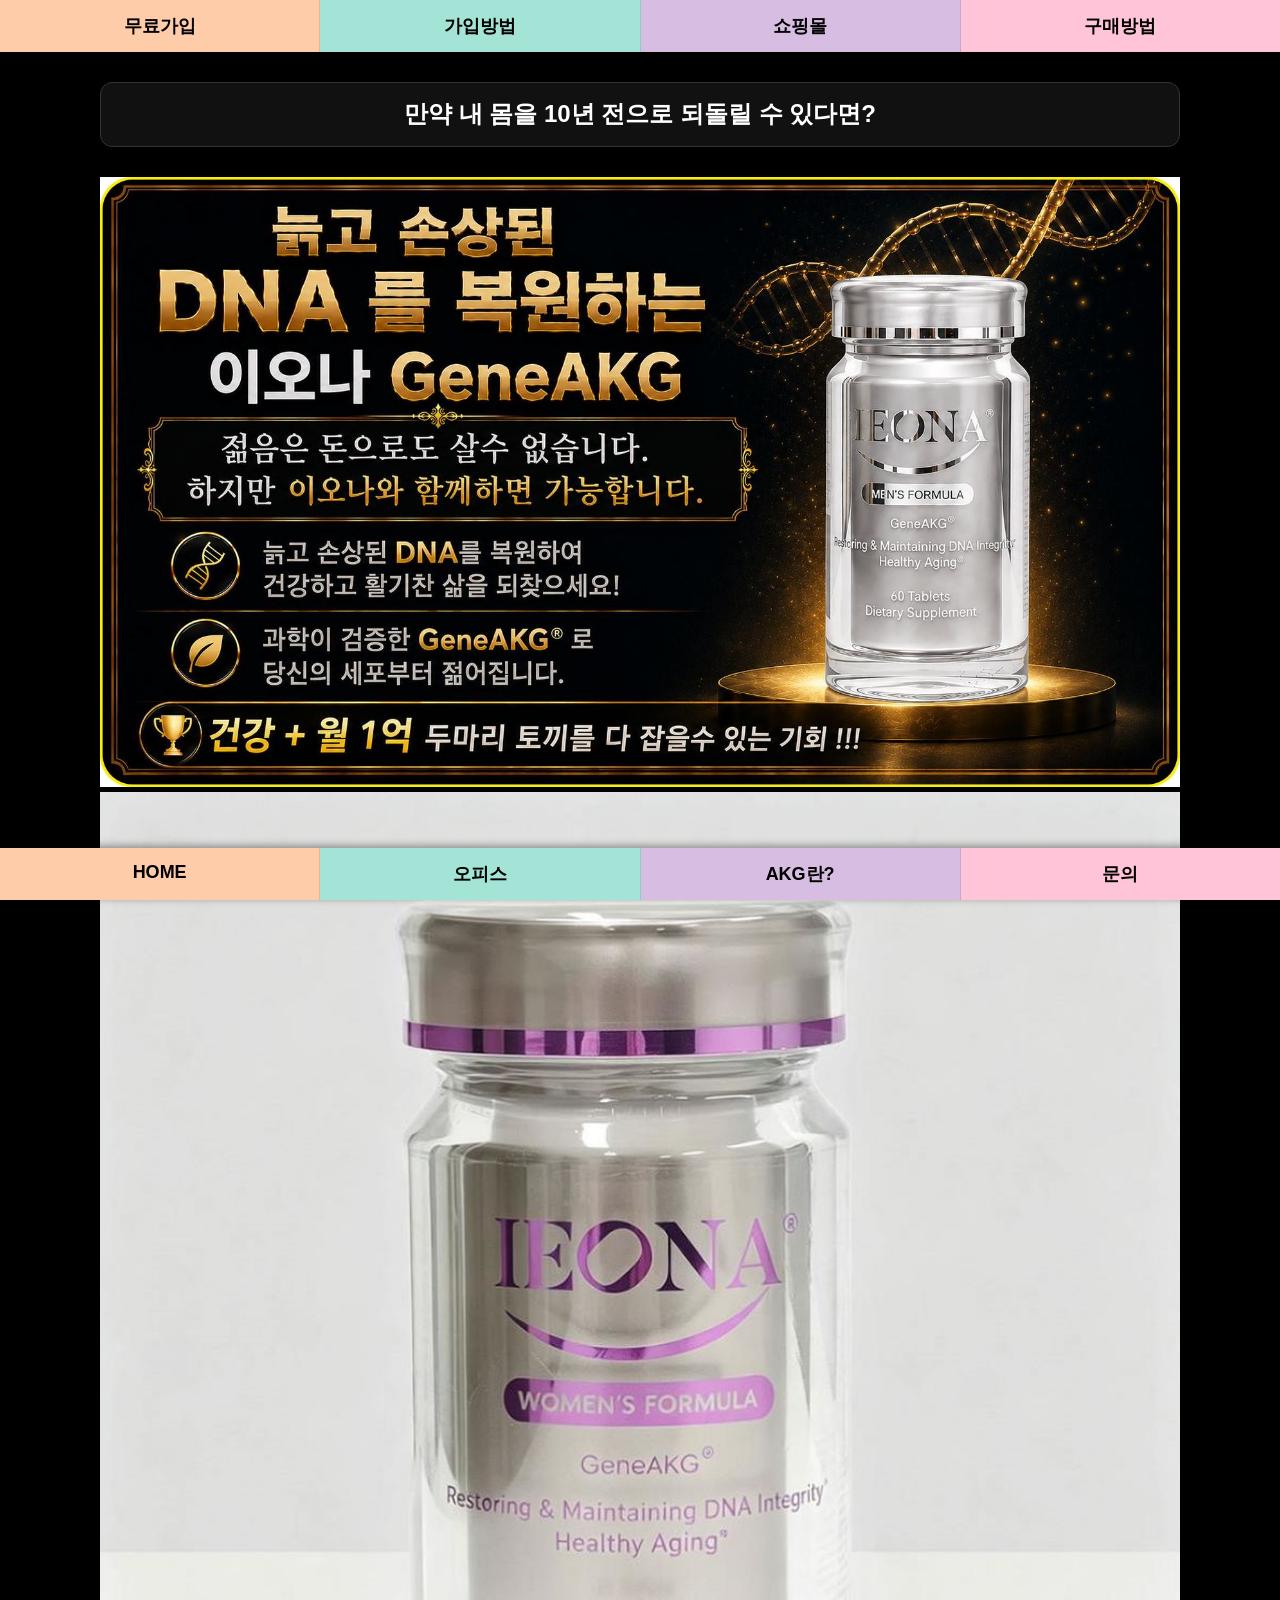
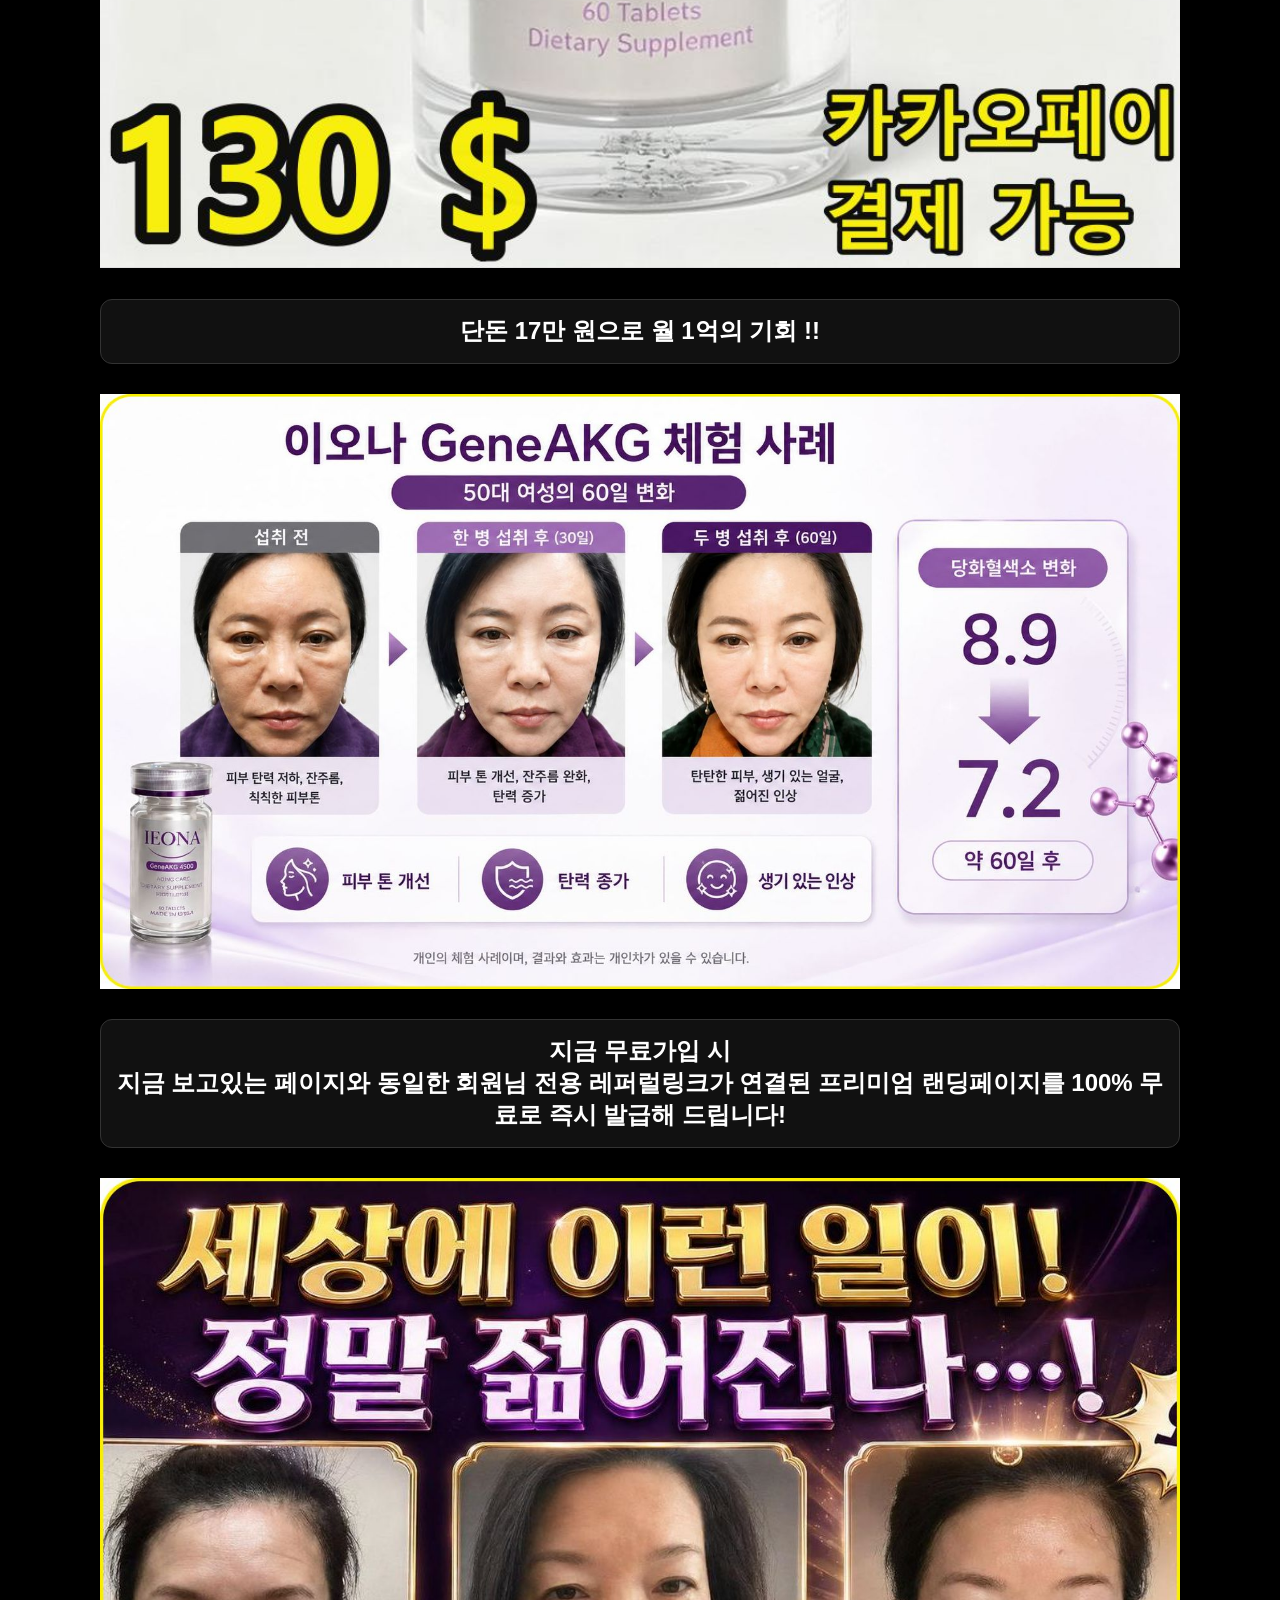
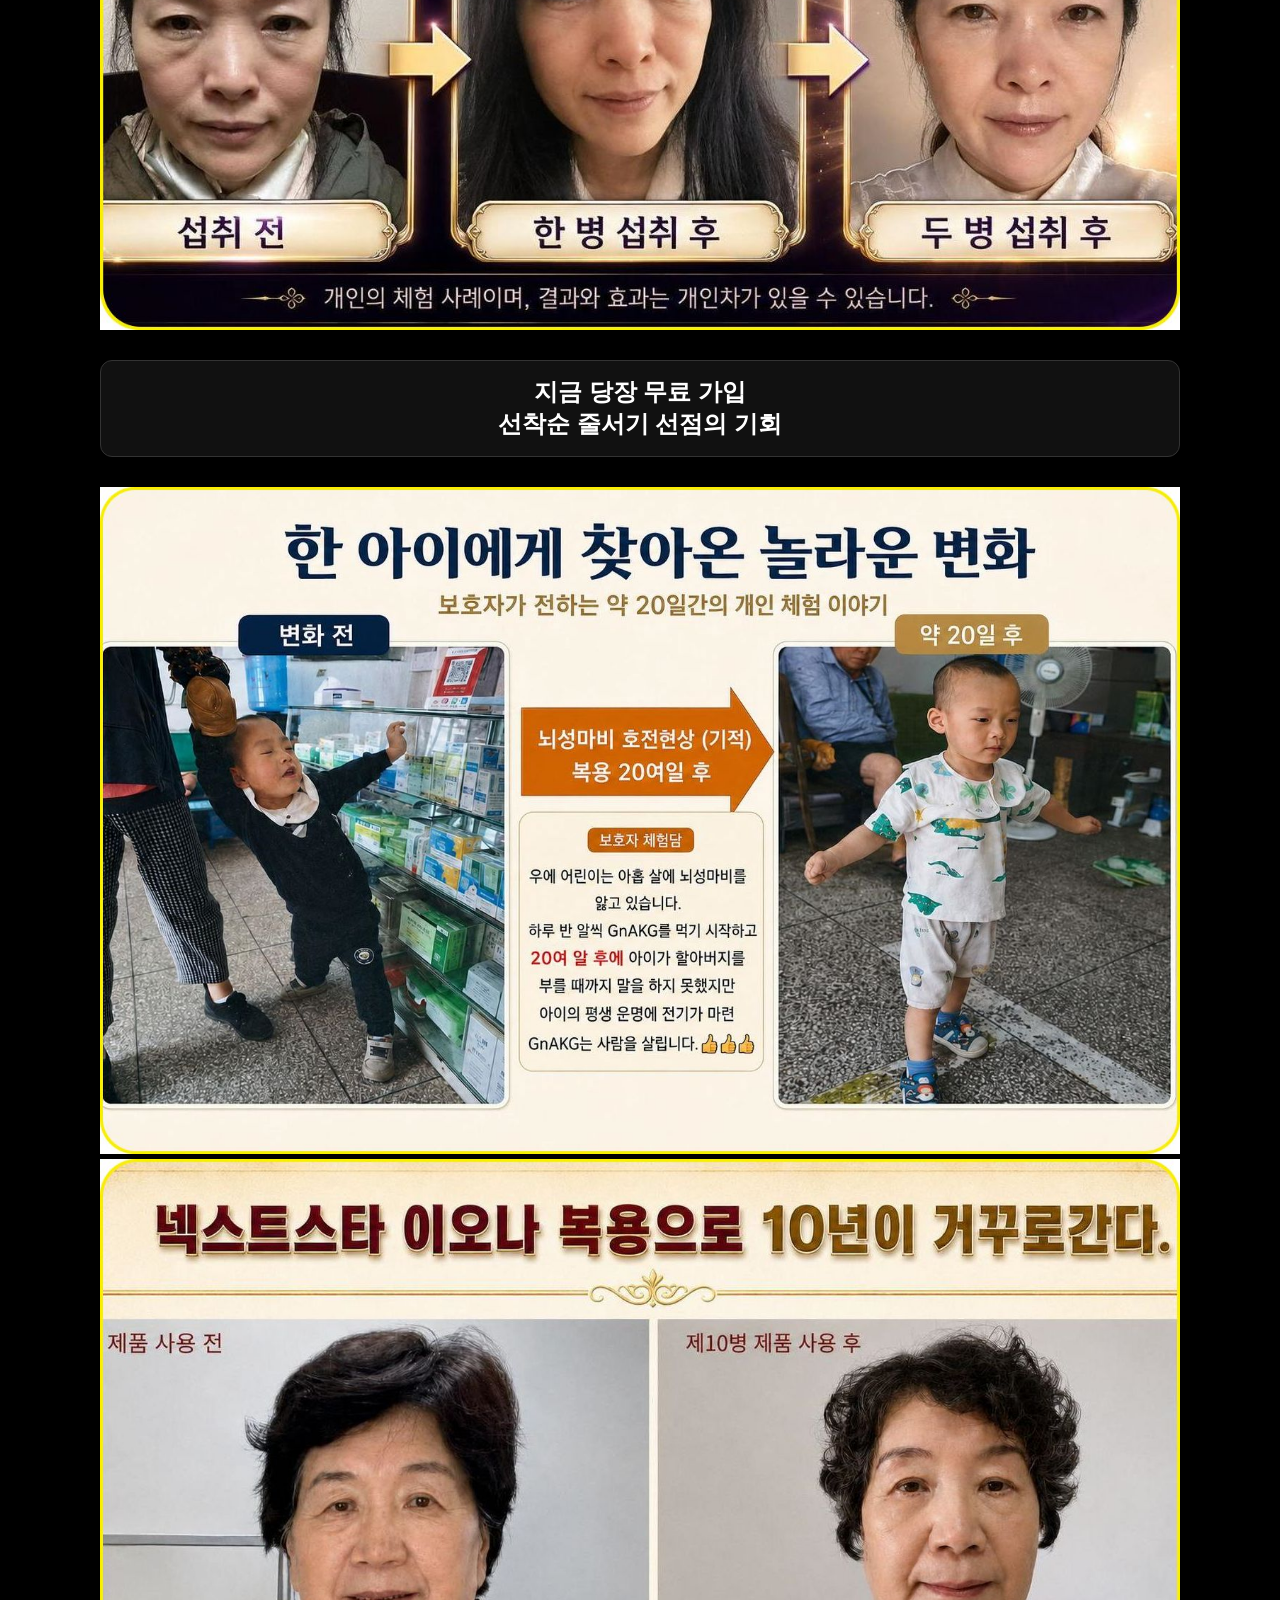
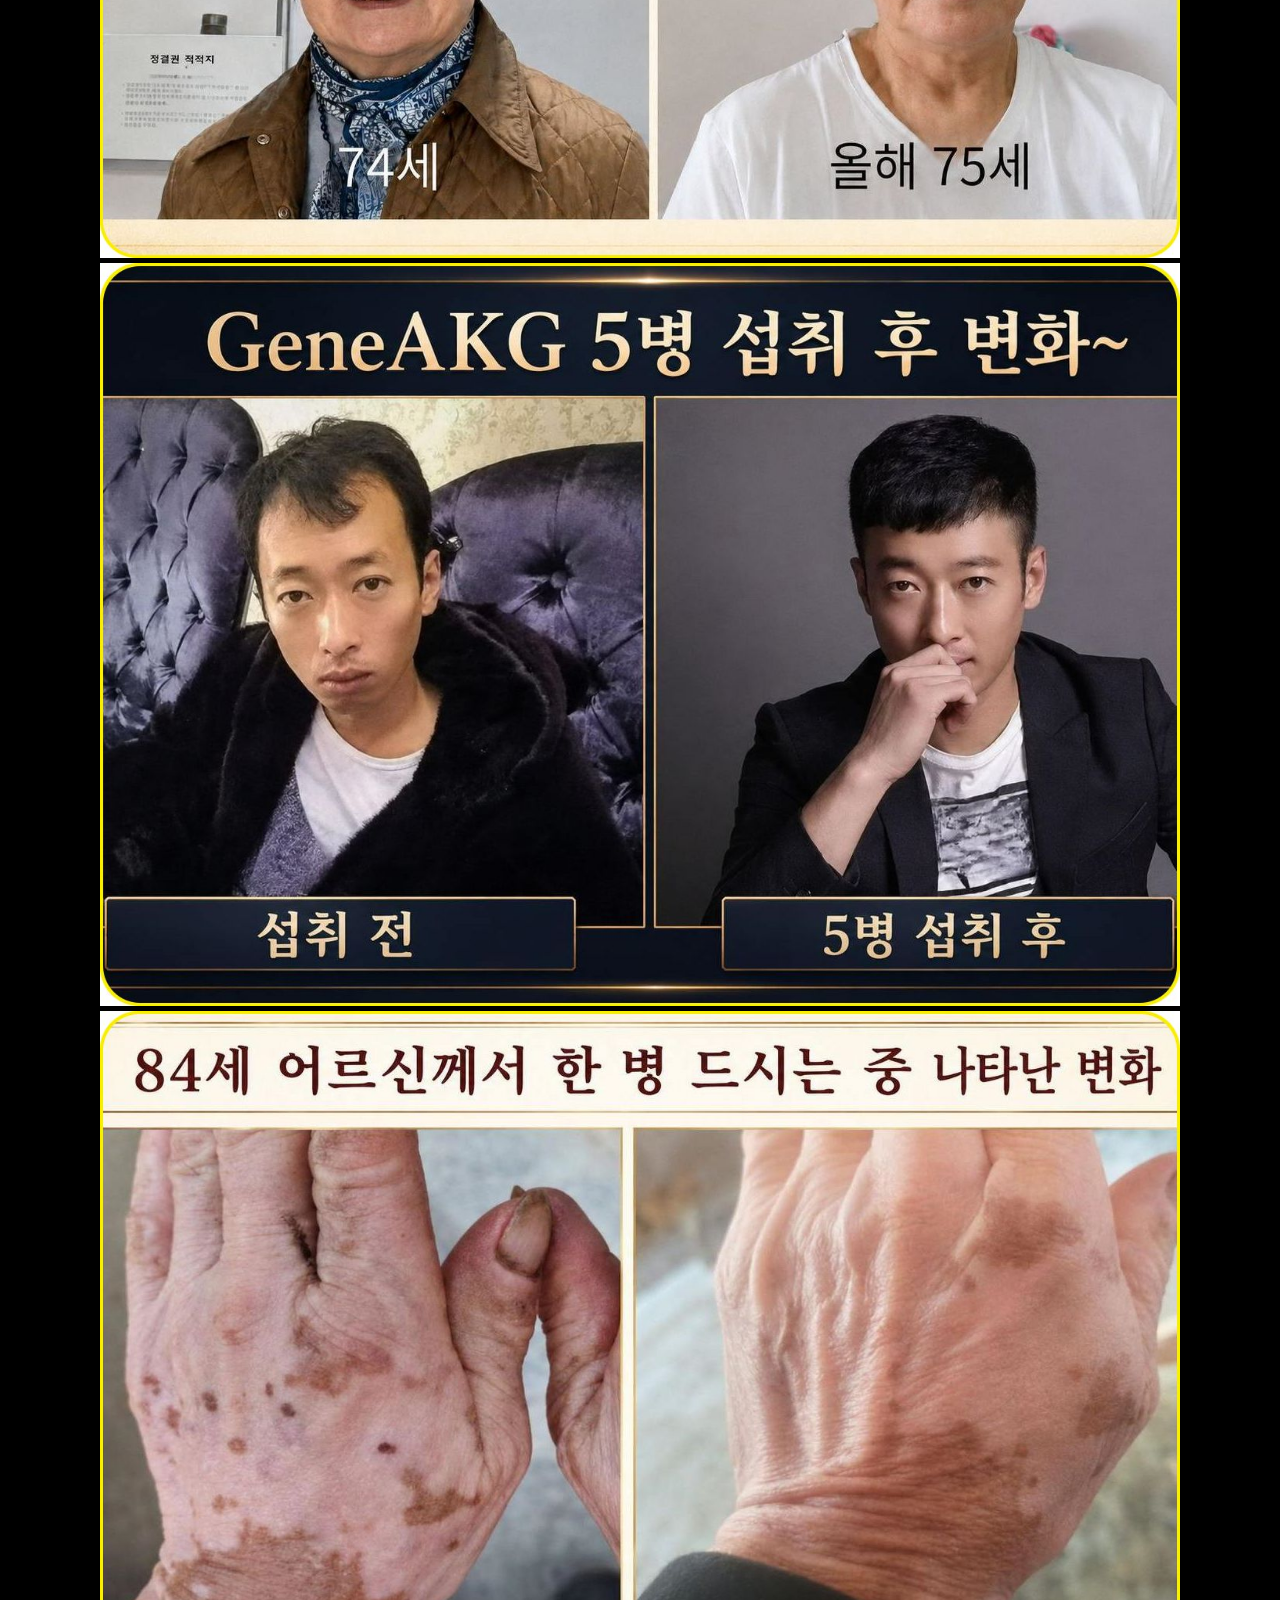
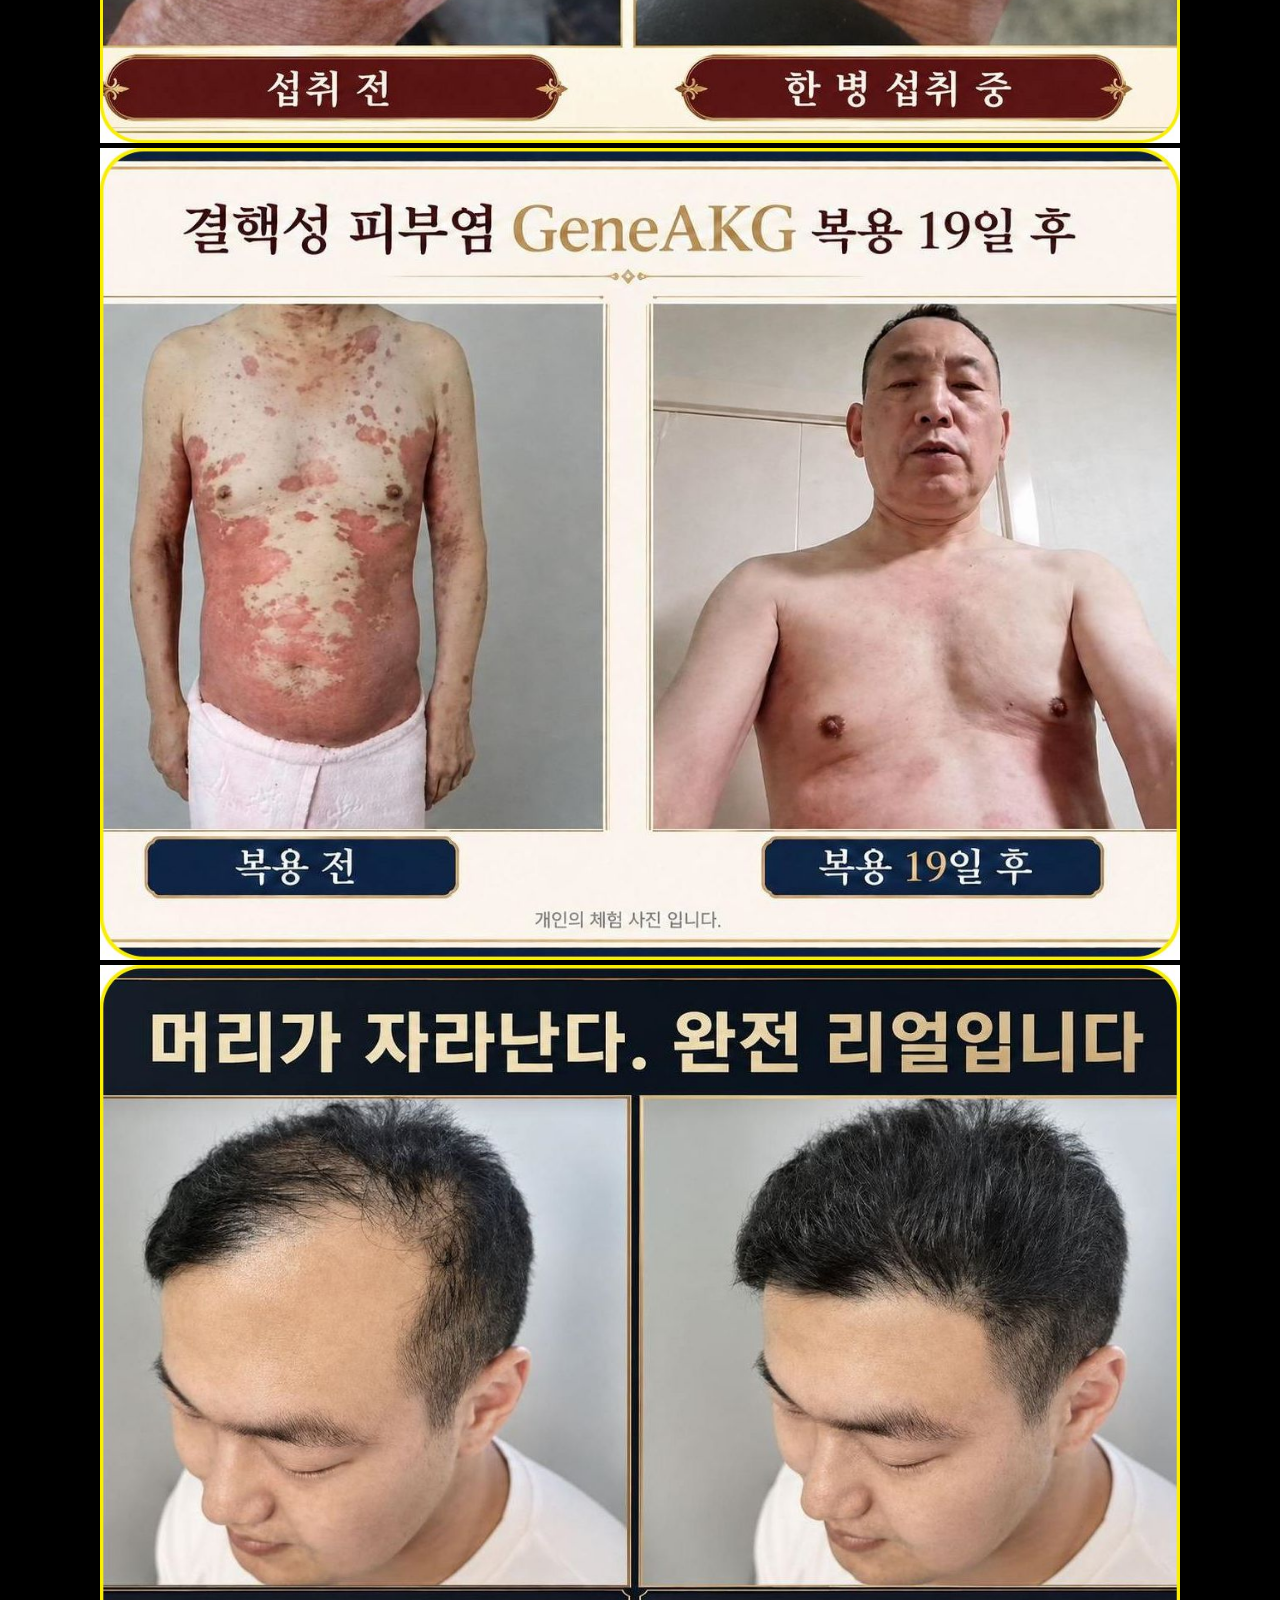
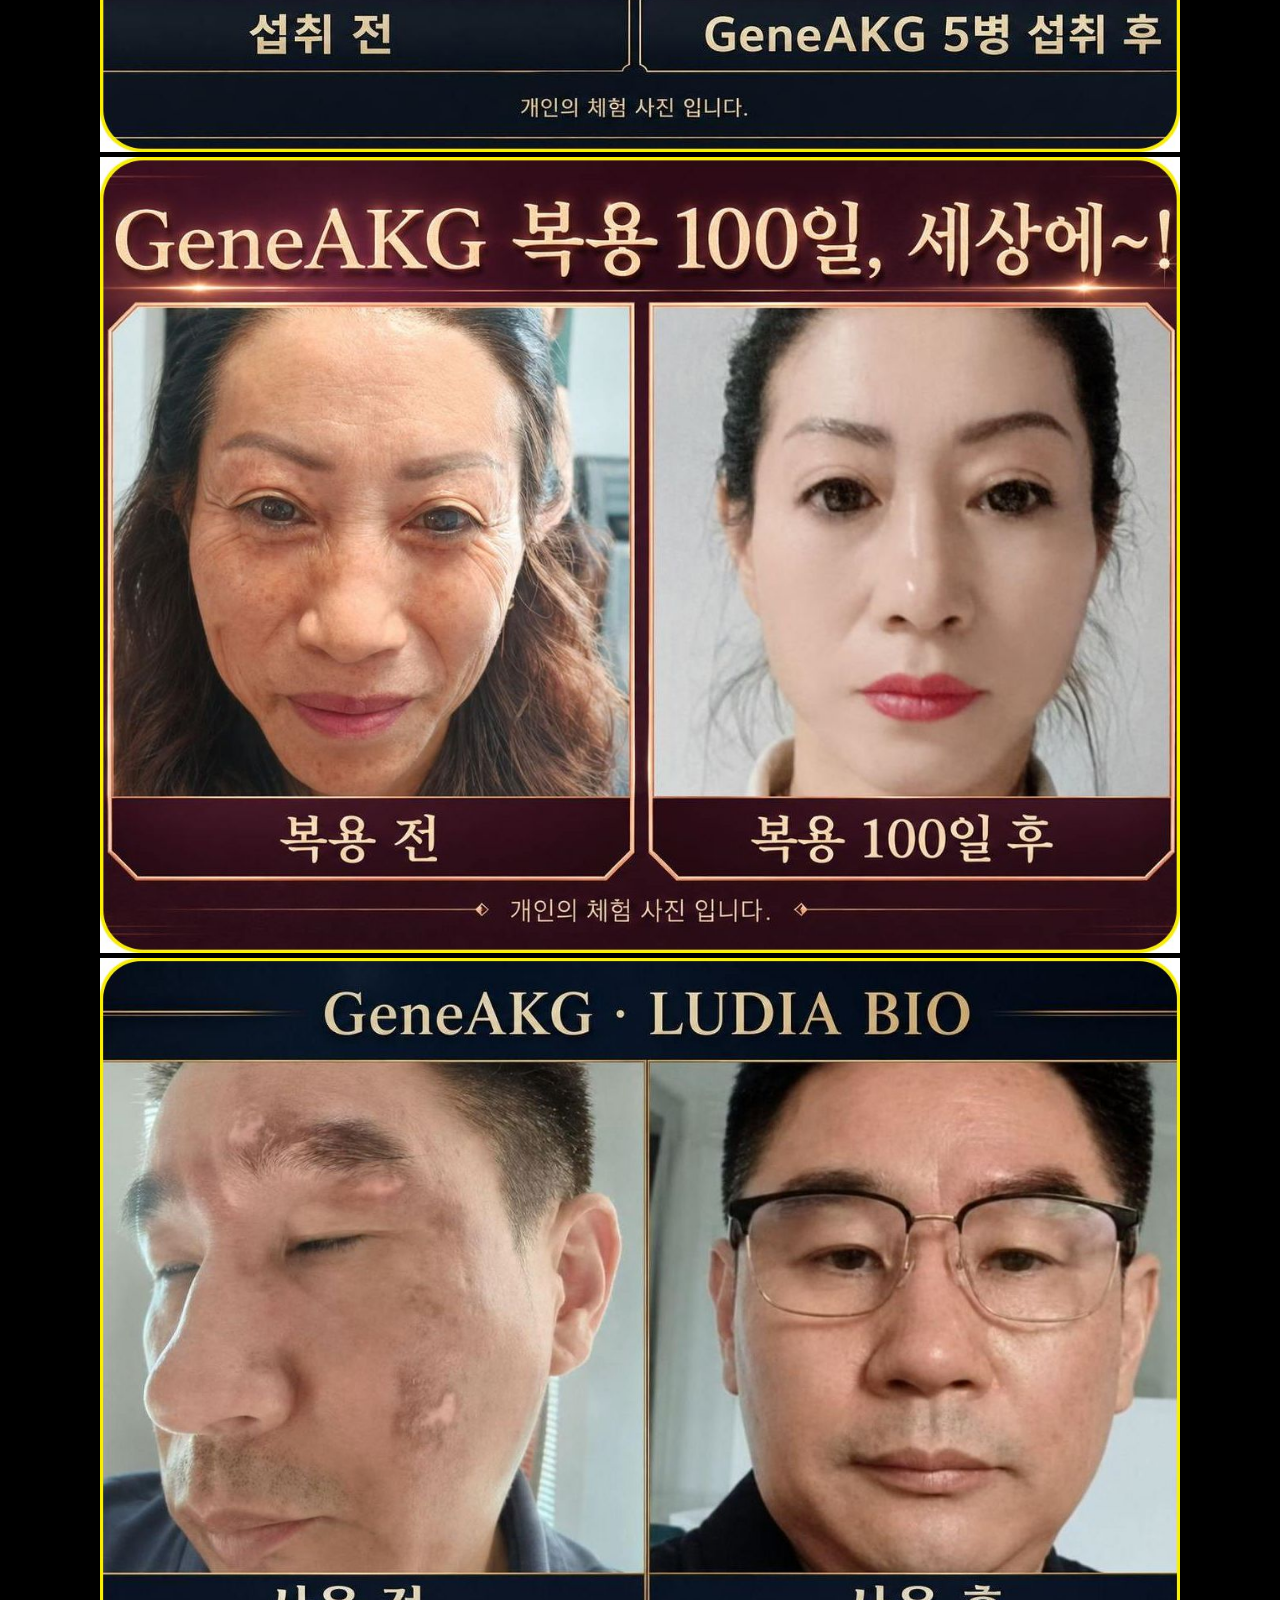
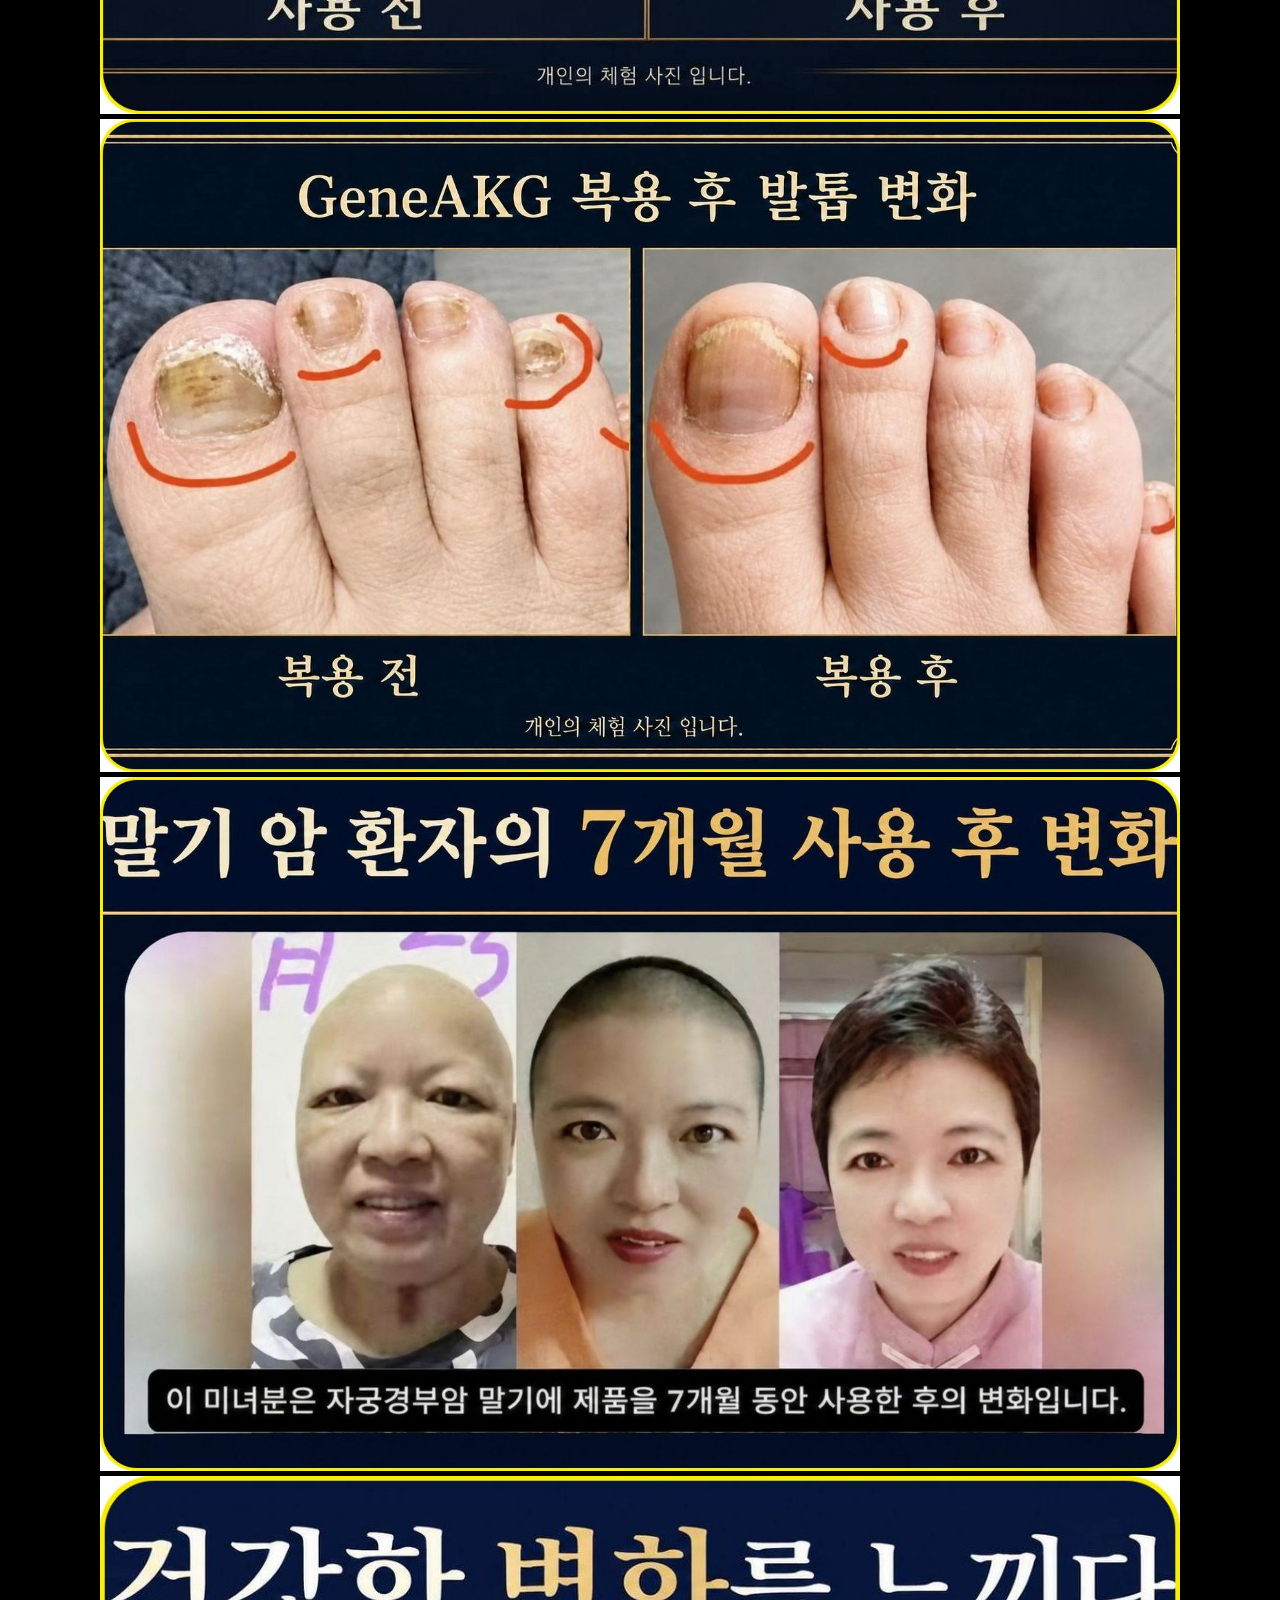
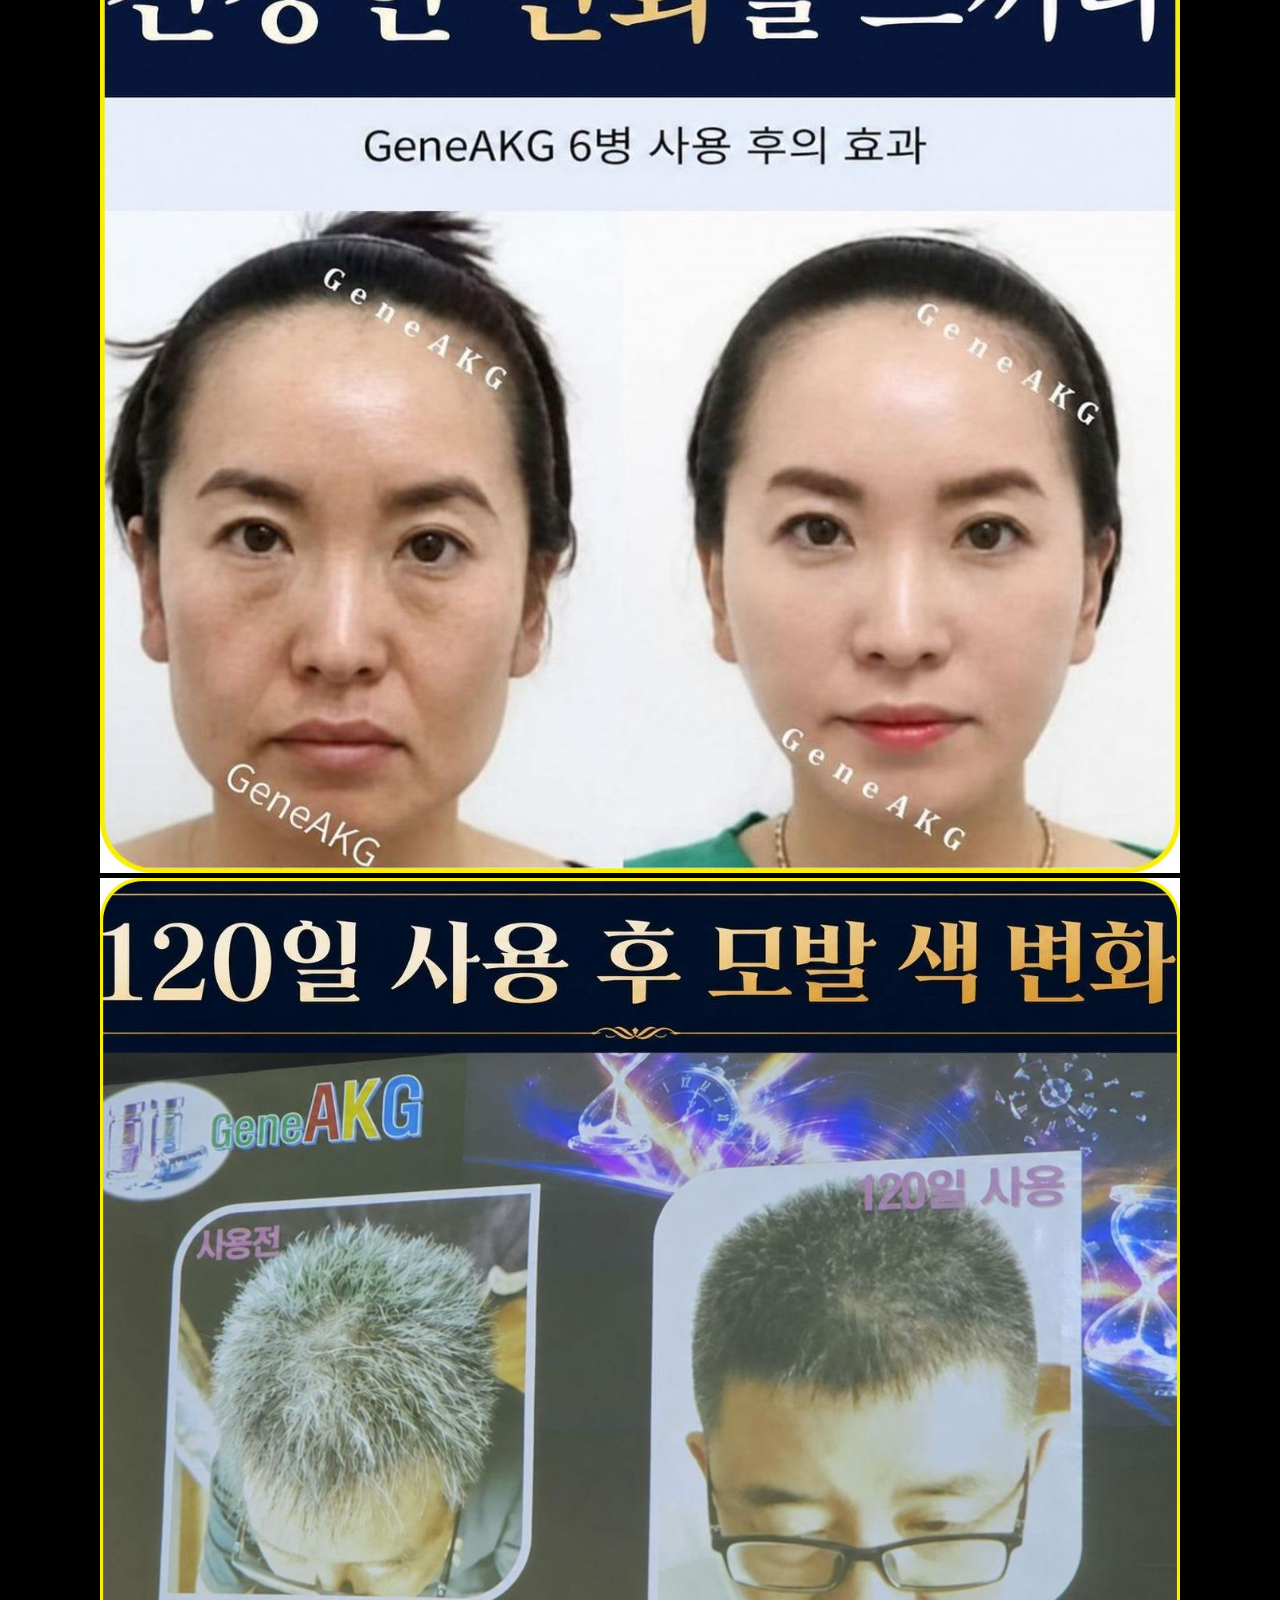
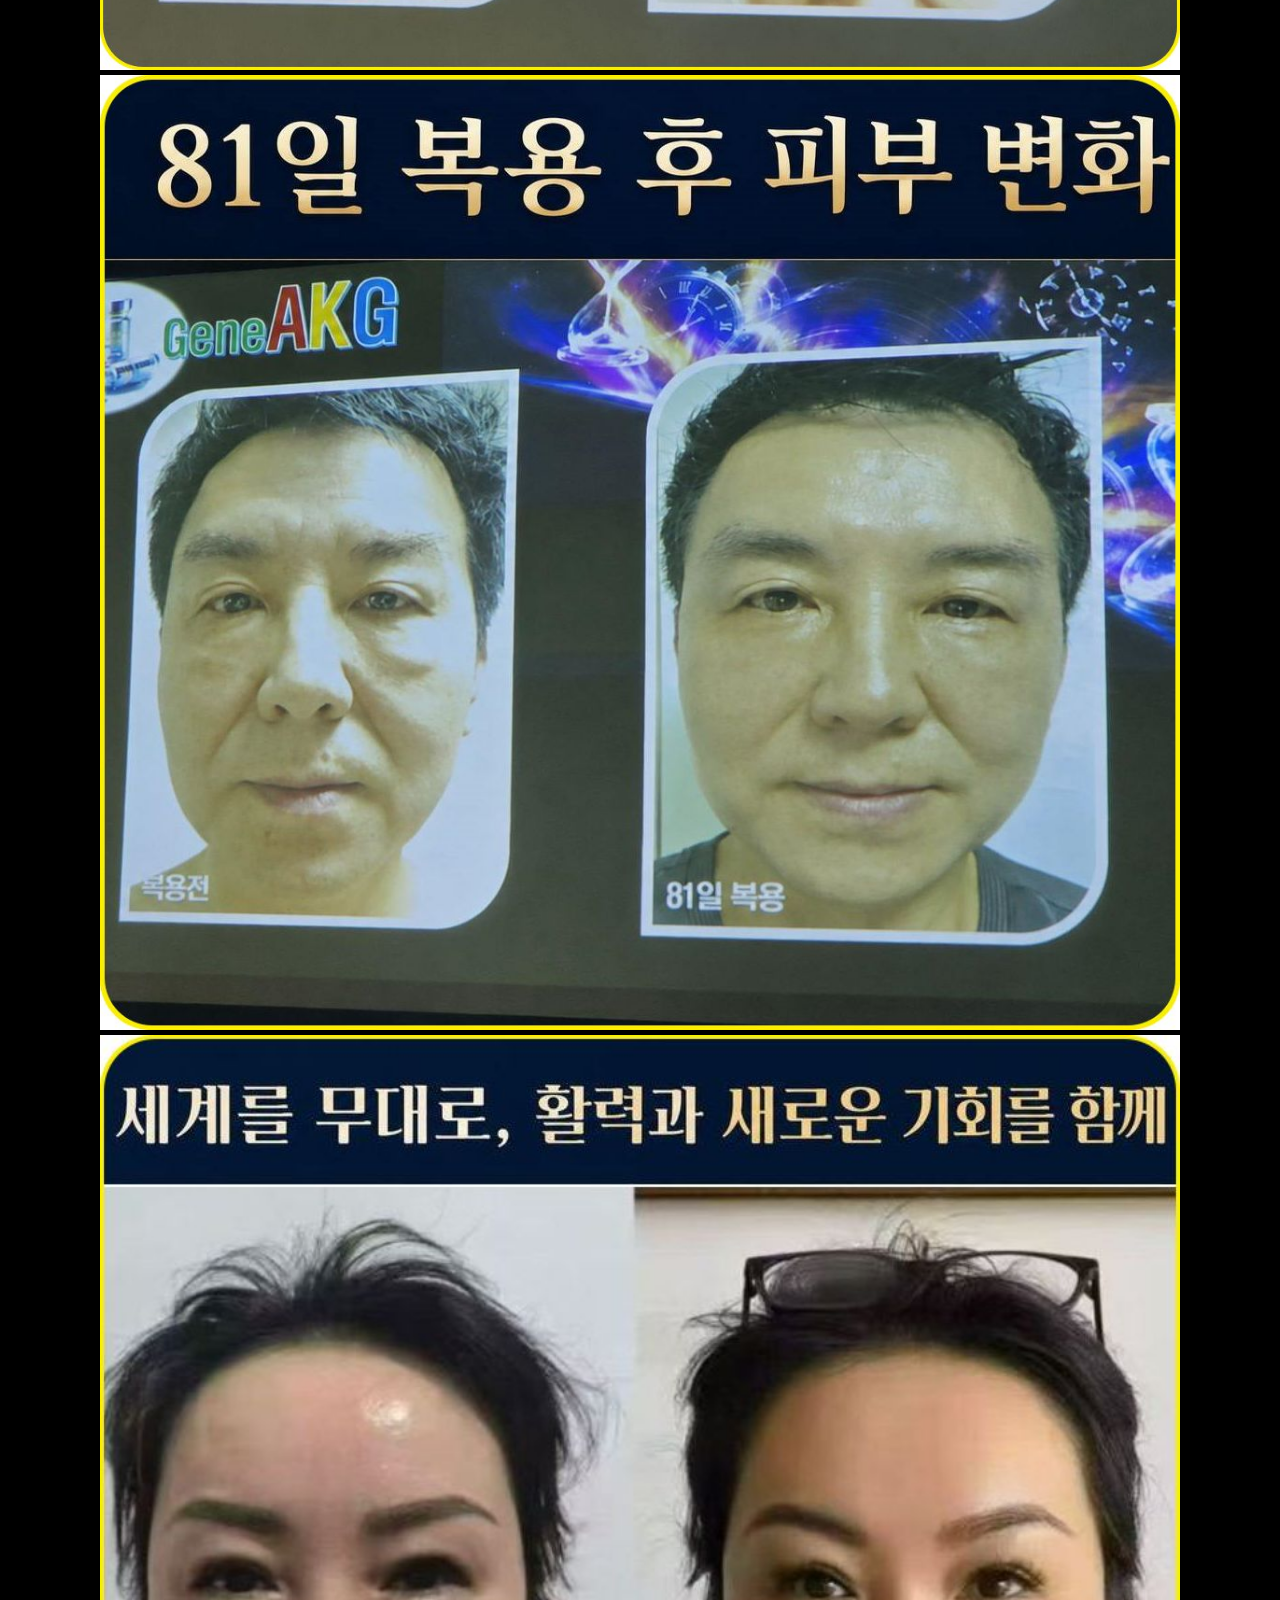
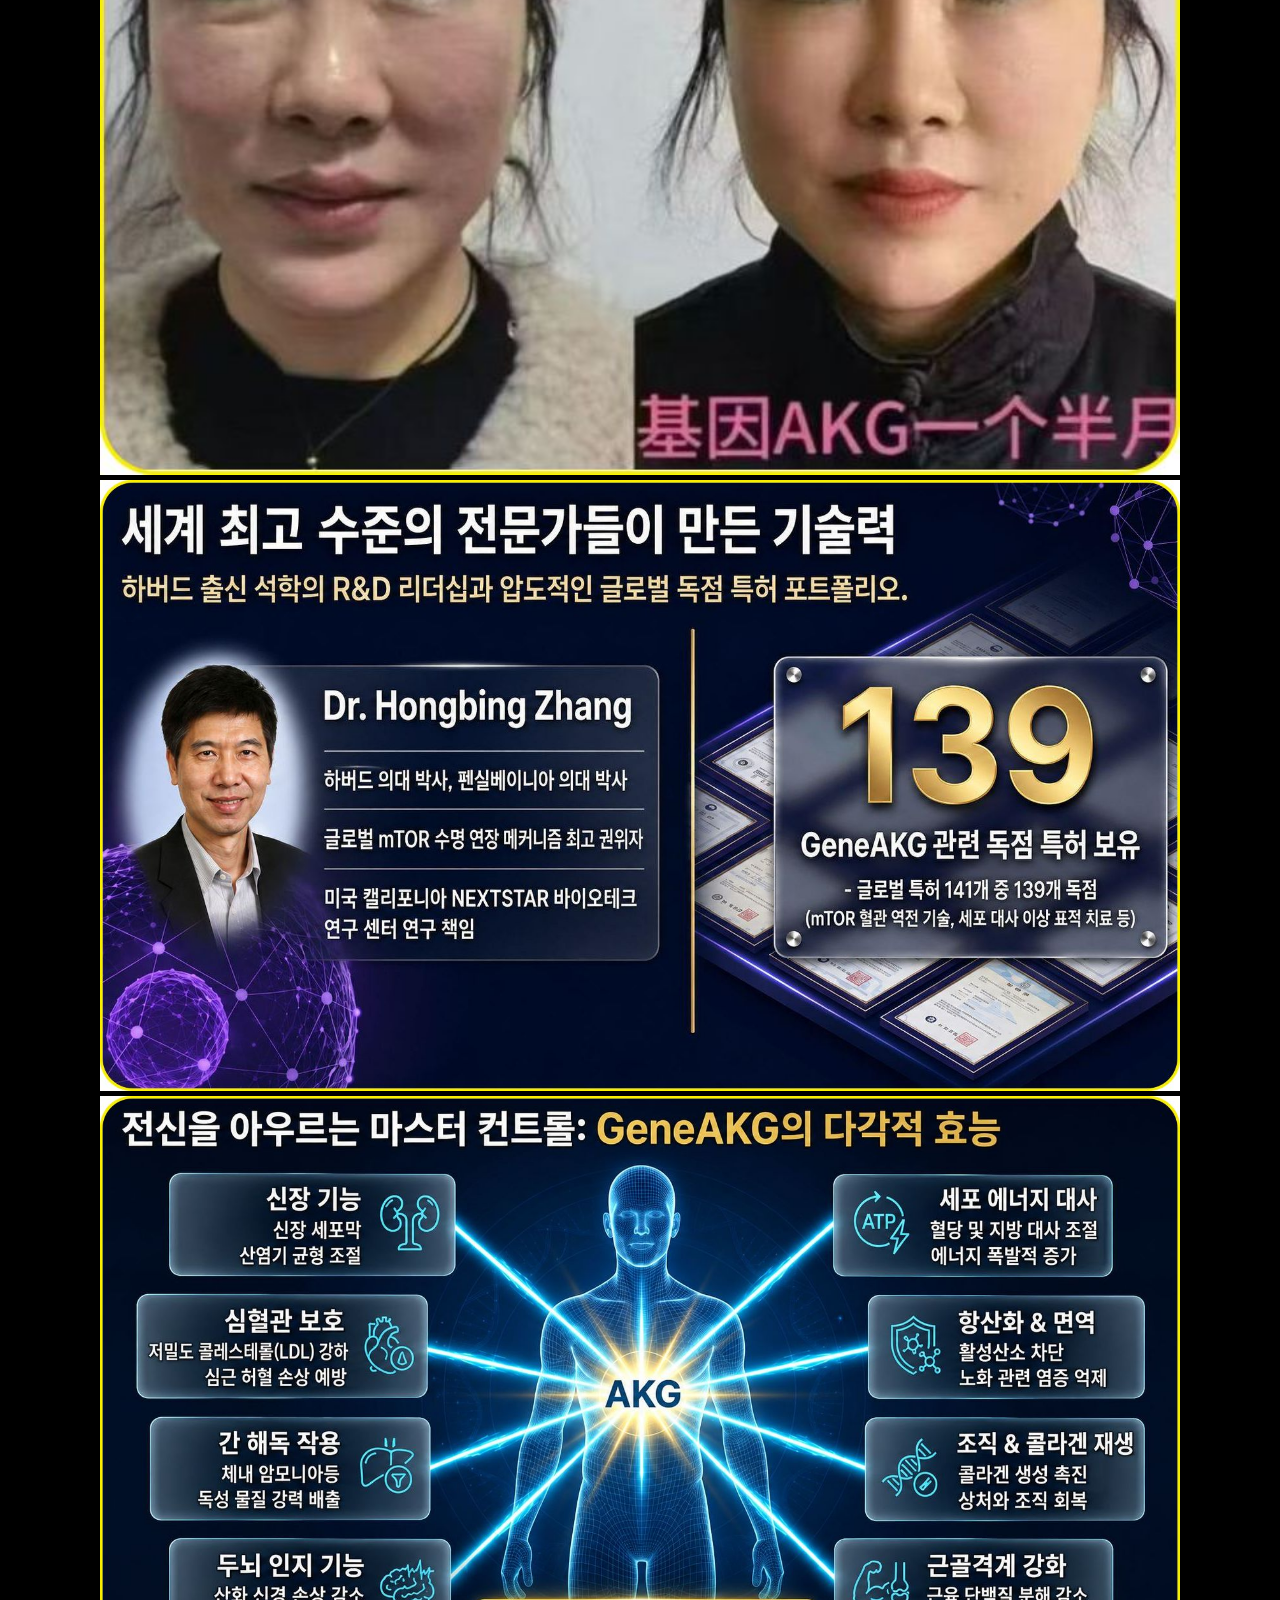
==== index.html @ 2445d3b6 "Update index.html" ====
<!DOCTYPE html>
<html lang="ko">
<head>
  <meta charset="UTF-8">
  <meta name="viewport" content="width=device-width, initial-scale=1.0">
<link rel="stylesheet" href="style.css">
  <!-- 메뉴 공통 스크립트 연결 -->
  <script src="menu.js"></script>
</head>
<body>

<!-- 상단 메뉴 자리 -->
  <nav class="cell-nav"></nav>

  <div class="text-box">
    <div class="text-title">
      만약 내 몸을 10년 전으로 되돌릴 수 있다면?
    </div>
    <div class="text-content"></div>
  </div>


  <img src="images/01.jpg">

  <img src="images/akg1.jpg">
  <div class="text-box">
    <div class="text-title">
      단돈 17만 원으로 월 1억의 기회 !!
    </div>
    <div class="text-content"></div>
  </div>

  <img src="images/02.jpg">
  <div class="text-box">
    <div class="text-title">
      지금 무료가입 시<br>
      지금 보고있는 페이지와 동일한 회원님 전용 레퍼럴링크가 연결된 프리미엄 랜딩페이지를 100% 무료로 즉시 발급해 드립니다!
    </div>
    <div class="text-content"></div>
  </div>

  
  <img src="images/03.jpg">
  <div class="text-box">
    <div class="text-title">
      지금 당장 무료 가입<br>선착순 줄서기 선점의 기회
    </div>
    <div class="text-content"></div>
  </div>
  
  <img src="images/04.jpg">

  
  <img src="images/05.jpg">
  <img src="images/06.jpg">
  <img src="images/07.jpg">
  <img src="images/08.jpg">
  <img src="images/09.jpg">
  <img src="images/10.jpg">
  <img src="images/11.jpg">
  <img src="images/12.jpg">
  <img src="images/13.jpg">
  <img src="images/14.jpg">
  <img src="images/15.jpg">
  <img src="images/16.jpg">
  <img src="images/17.jpg">
  <img src="images/18.jpg">
  <img src="images/19.jpg">
  <img src="images/20.jpg">
  <img src="images/21.jpg">
  
  <div class="text-box">
    <div class="text-title"></div>
    <div class="text-content">
      이 제품은 치료제가 아닙니다. 효능이나 효과도 개인에 따라 다를 수 있으므로 큰 치료가 필요하신 분들은 이 제품에 의존하면 안 되고 의사의 치료와 상담을 꼭 받으시면서 섭취하는 걸 권고합니다.
    </div>
  </div>

<!-- 하단 메뉴 자리 -->
  <nav class="cell-nav-bottom"></nav>

  <!-- 메뉴 자동 삽입 스크립트 (맨 아래 배치) -->
  <script src="menu.js"></script>
  
</body>
</html>
---- style.css ----
/* style.css - 원본 보존 및 menu.css 불러오기 */
@import url('menu.css');
/* style.css */
body {
  margin: 0;
  padding: 0;
  background-color: #000;
  text-align: center;
  color: #fff;
  font-family: -apple-system, BlinkMacSystemFont, "Segoe UI", Roboto, sans-serif;
  padding-bottom: 60px !important; /* 하단 메뉴 공간 확보 */
}

/* 상단 고정 네비게이션 */
.cell-nav {
  position: sticky;
  top: 0;
  z-index: 1000;
  display: flex !important;
  width: 100%;
  margin: 0;
  padding: 0;
  box-sizing: border-box;
}

/* 하단 고정 가로 메뉴바 */
.cell-nav-bottom {
  position: fixed;
  bottom: 0;
  left: 0;
  width: 100%;
  z-index: 9999;
  display: flex !important;
  margin: 0;
  padding: 0;
  box-sizing: border-box;
  box-shadow: 0 -2px 8px rgba(0, 0, 0, 0.4);
}

/* [핵심] 상단 및 하단 공통 셀 아이템 - 무조건 화면 전체 폭 1/N 자동 균등 분배 */
.cell-nav .cell-item,
.cell-nav-bottom .cell-item {
  flex: 1 1 0px !important; /* 최소 너비 없이 무조건 N등분 */
  width: 0 !important;       /* 모바일 사파리 글자 밀림 방지 */
  min-width: 0 !important;   /* 텍스트 길어짐으로 인한 가로 밀림 방지 */
  display: block;
  padding: 14px 0;
  font-size: 18px;
  font-weight: bold;
  text-decoration: none;
  color: #000000;
  text-align: center;
  box-sizing: border-box;
  border-right: 1px solid rgba(0, 0, 0, 0.1);
}

/* 마지막 셀 우측 테두리 제거 */
.cell-nav .cell-item:last-child,
.cell-nav-bottom .cell-item:last-child {
  border-right: none;
}

/* 이미지 스타일 */
img {
  width: 100%;
  max-width: 1080px;
  height: auto;
  display: block;
  margin: 0 auto;
}

/* 텍스트 박스 디자인 */
.text-box {
  max-width: 1080px;
  margin: 30px auto;
  padding: 15px 10px;
  box-sizing: border-box;
  background: #111111;
  border: 1px solid #333333;
  border-radius: 12px;
  text-align: center;
  width: 90%;
}

.text-title {
  font-size: 24px;
  font-weight: bold;
  color: #ffffff;
  margin-bottom: 1px;
}

.text-content {
  font-size: 16px;
  line-height: 1.6;
  color: #cccccc;
}

/* 텍스트 박스 내 링크 스타일 설정 */
.text-box a {
  color: #ffffff !important;       /* 글자색 흰색 고정 */
  text-decoration: none;           /* 밑줄 제거 */
  font-size: 24px;                  /* 원본 24px 유지 */
  font-weight: bold;               /* 가독성을 위한 두껍게 처리 */
  display: block;                  /* 클릭 영역 확대 */
  word-break: keep-all;            /* 모바일에서 단어 단위 줄바꿈 처리 */
}

/* 마우스 오버 또는 클릭 시 */
.text-box a:hover, 
.text-box a:active, 
.text-box a:visited {
  color: #ffffff !important;       /* 방문 후에도 무조건 흰색 유지 */
}


img {
  display: block;
  width: 90%;
  margin-bottom: 5px; /* 1px 틈새 생성 */
}
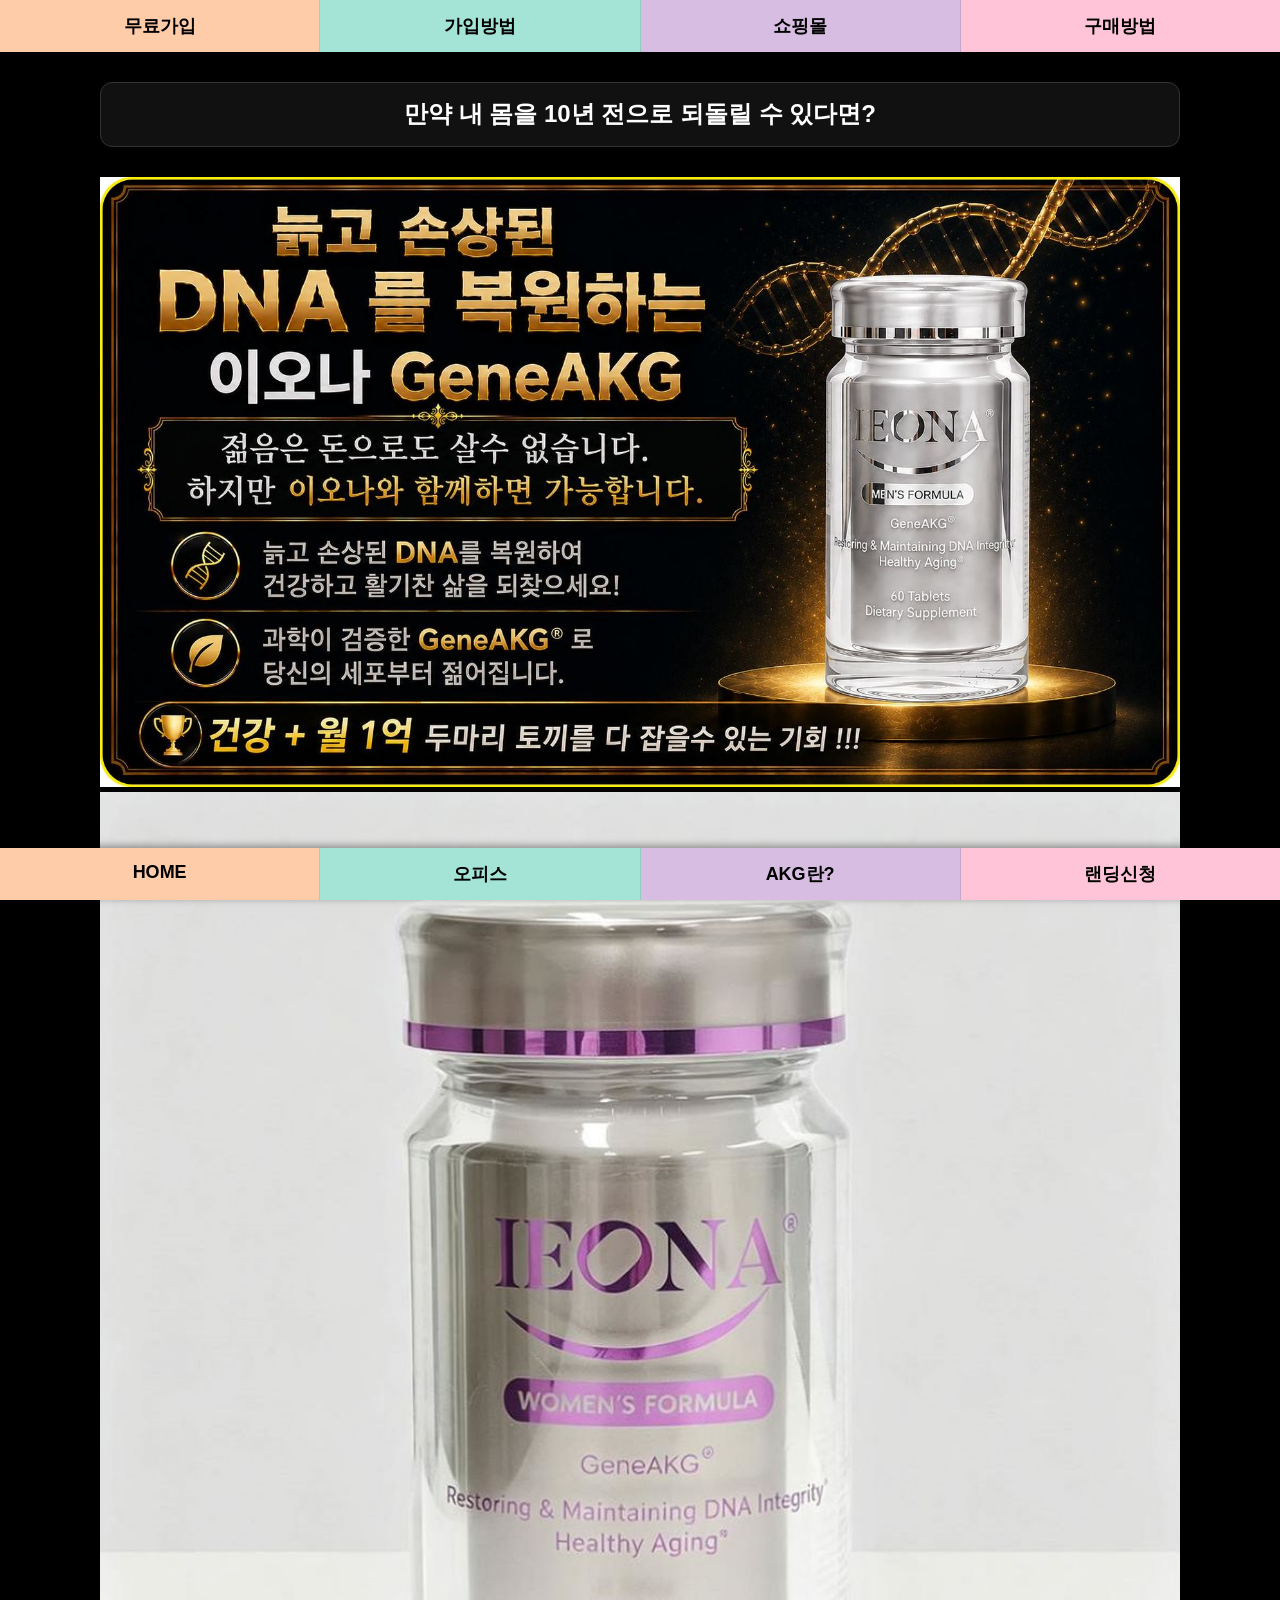
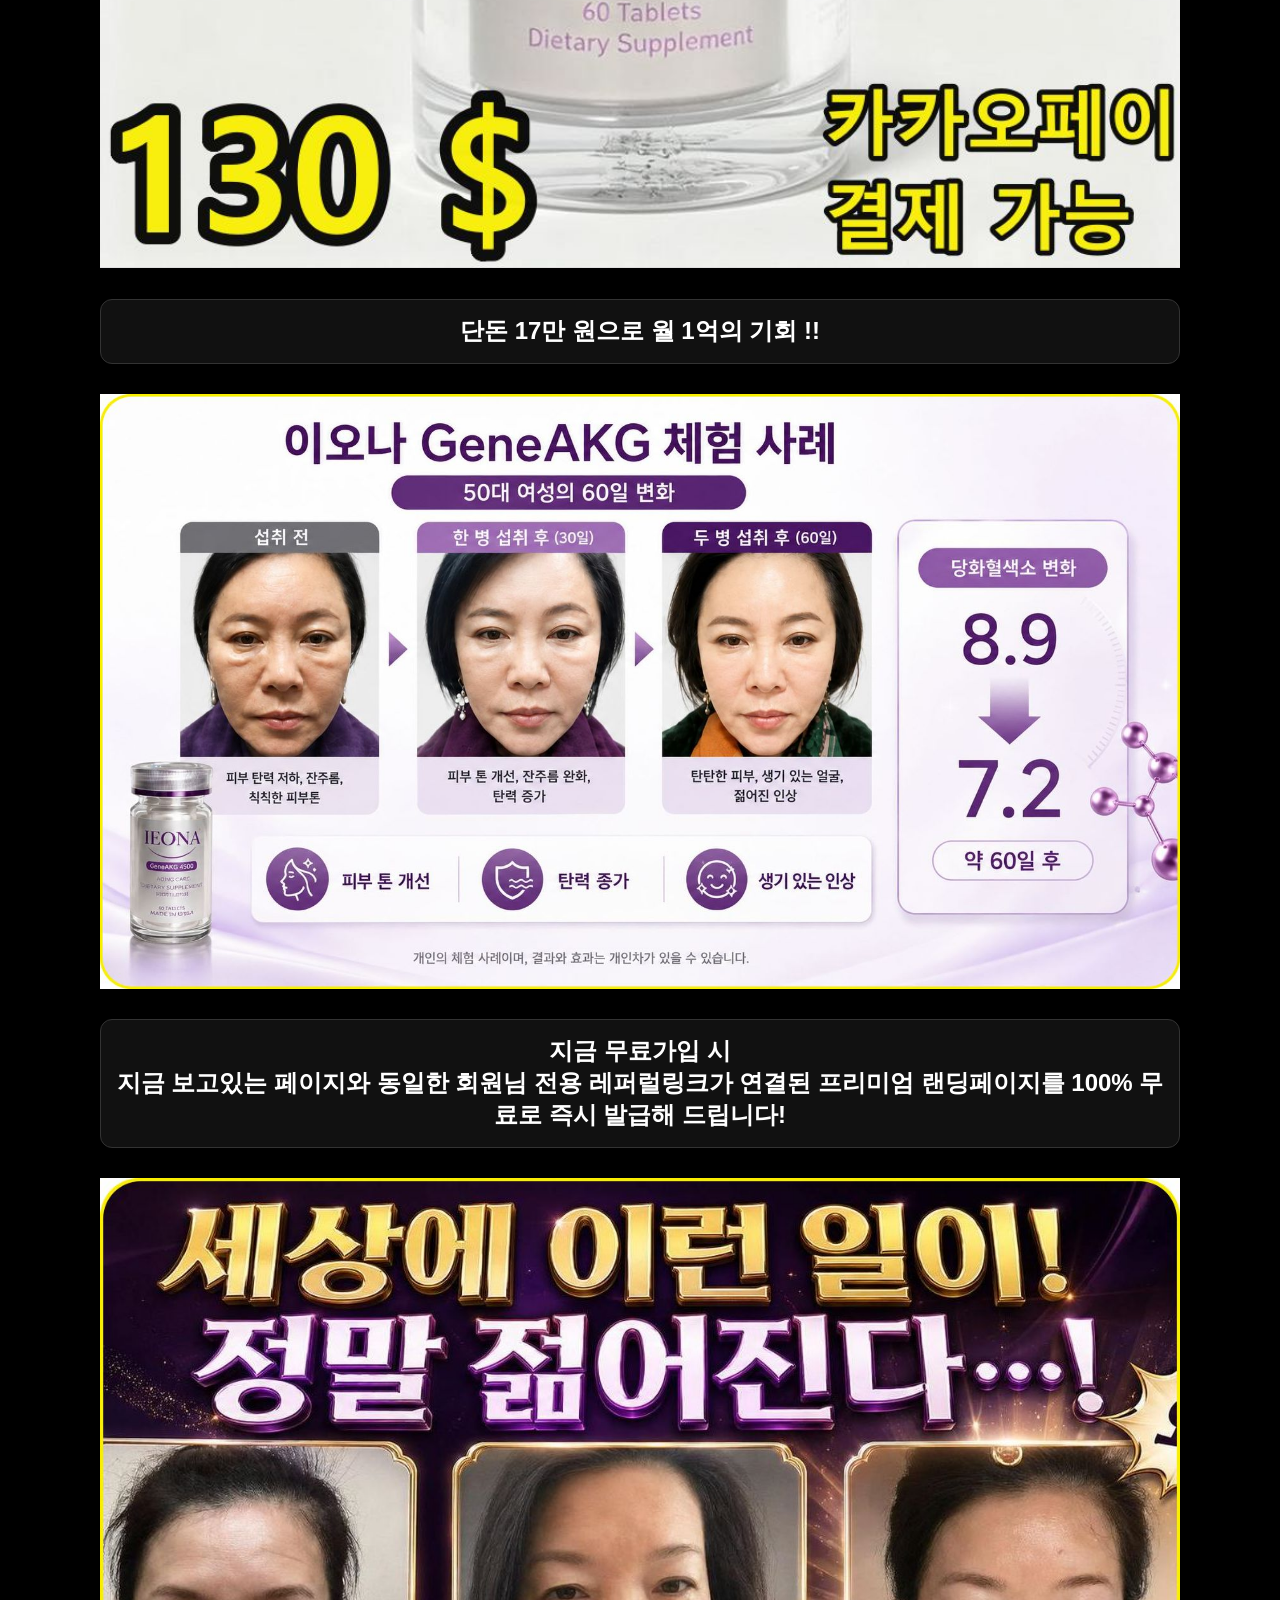
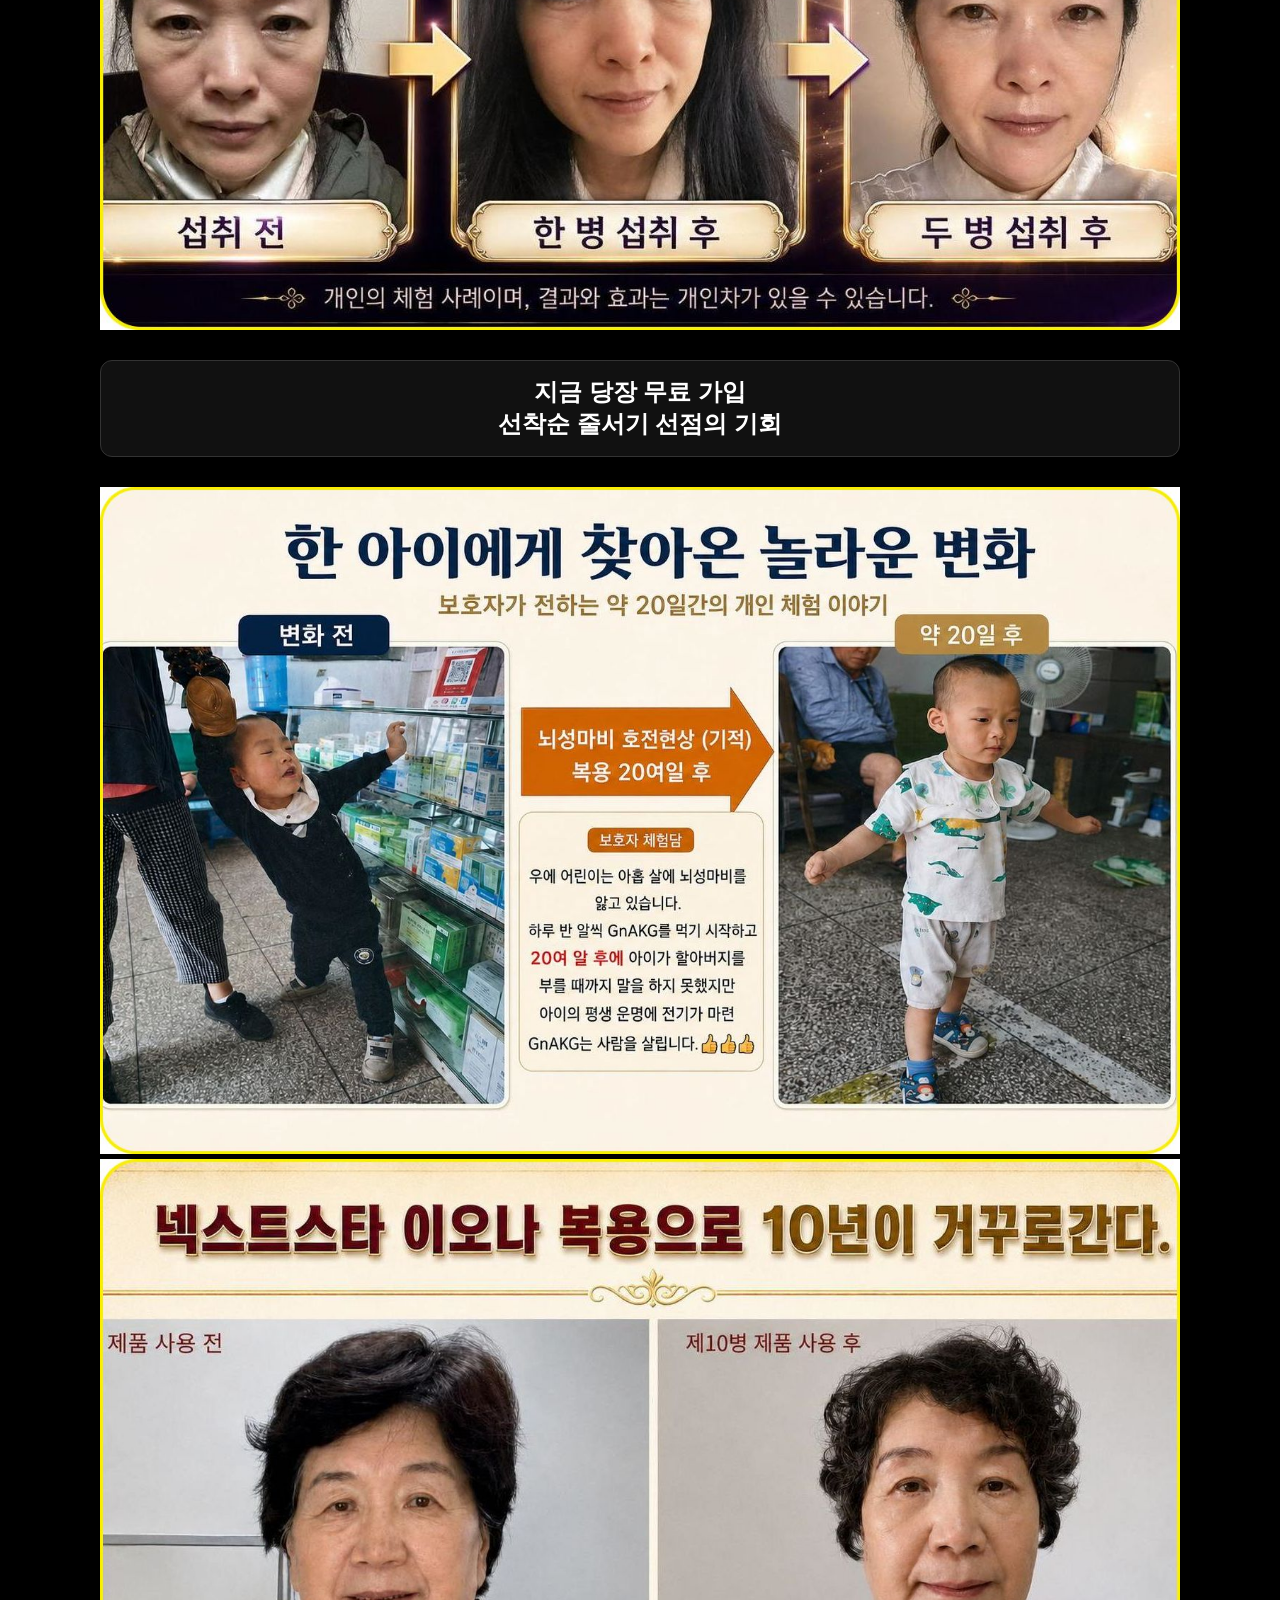
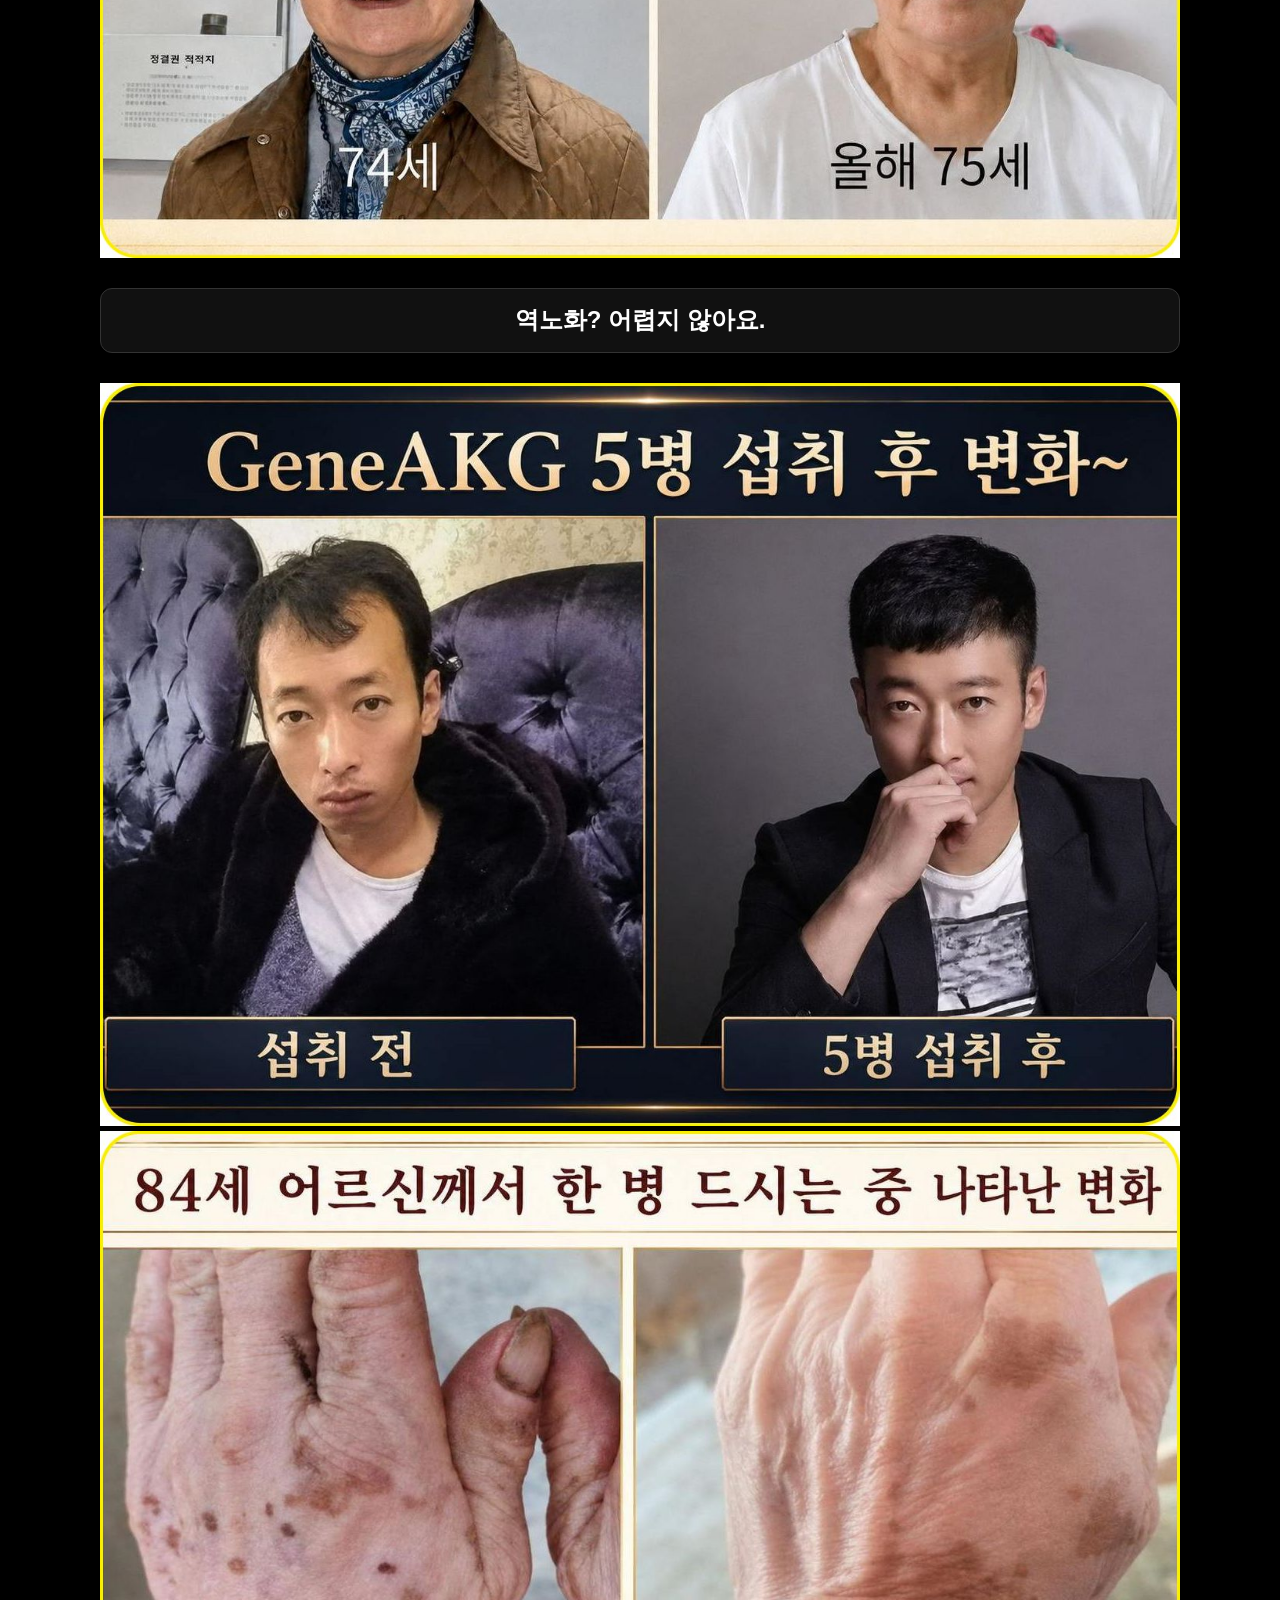
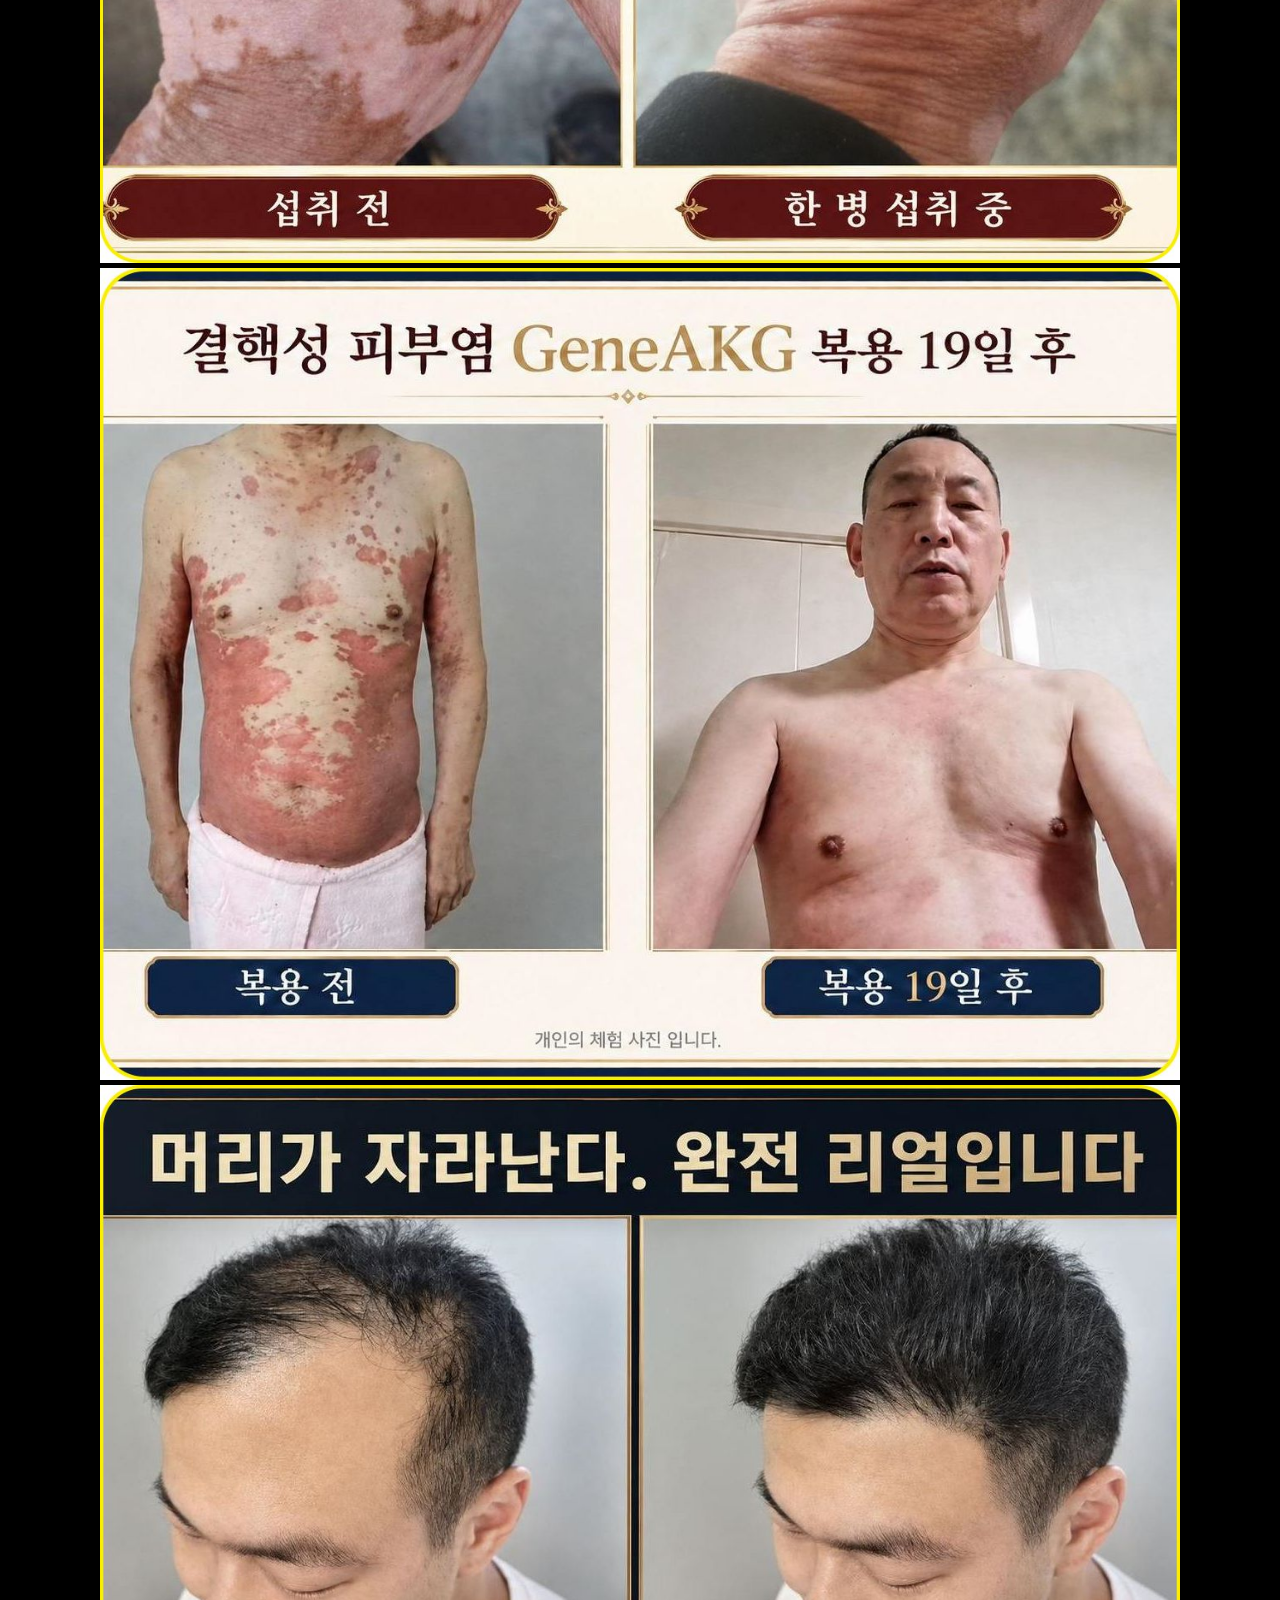
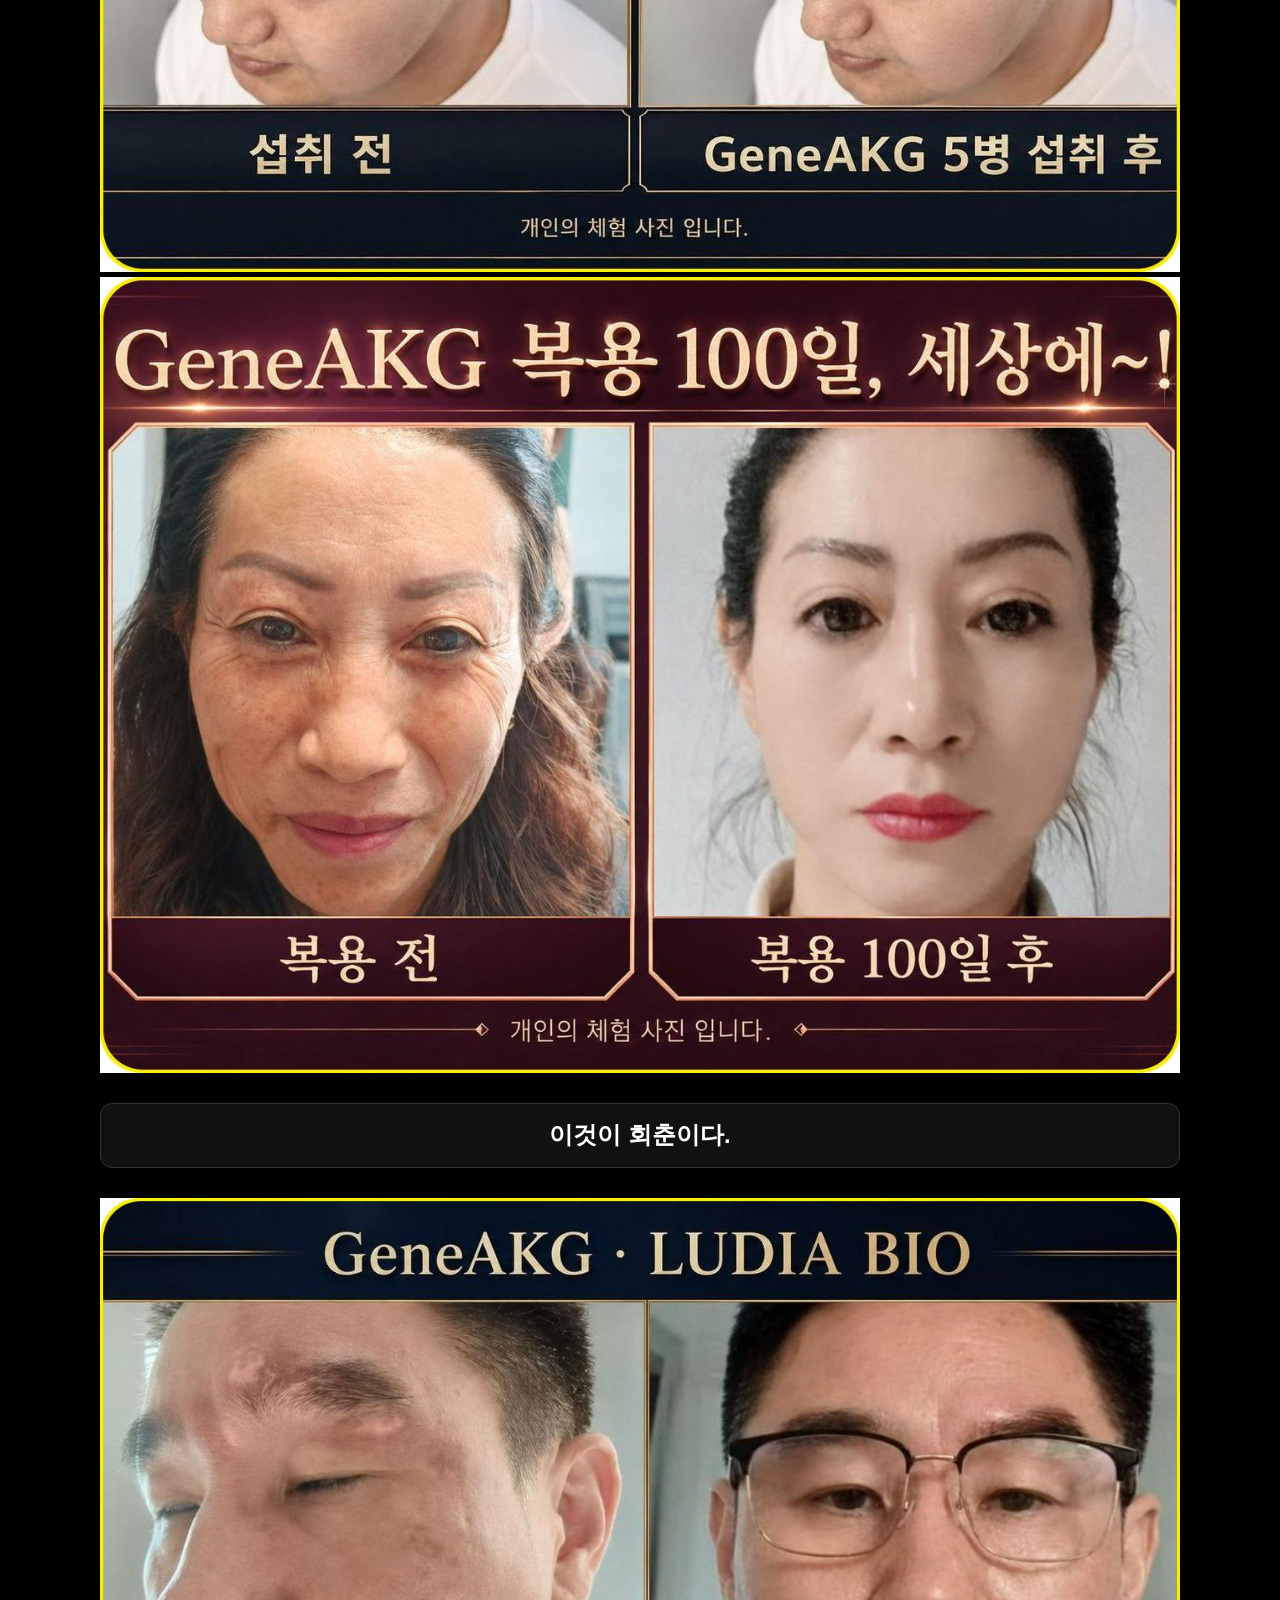
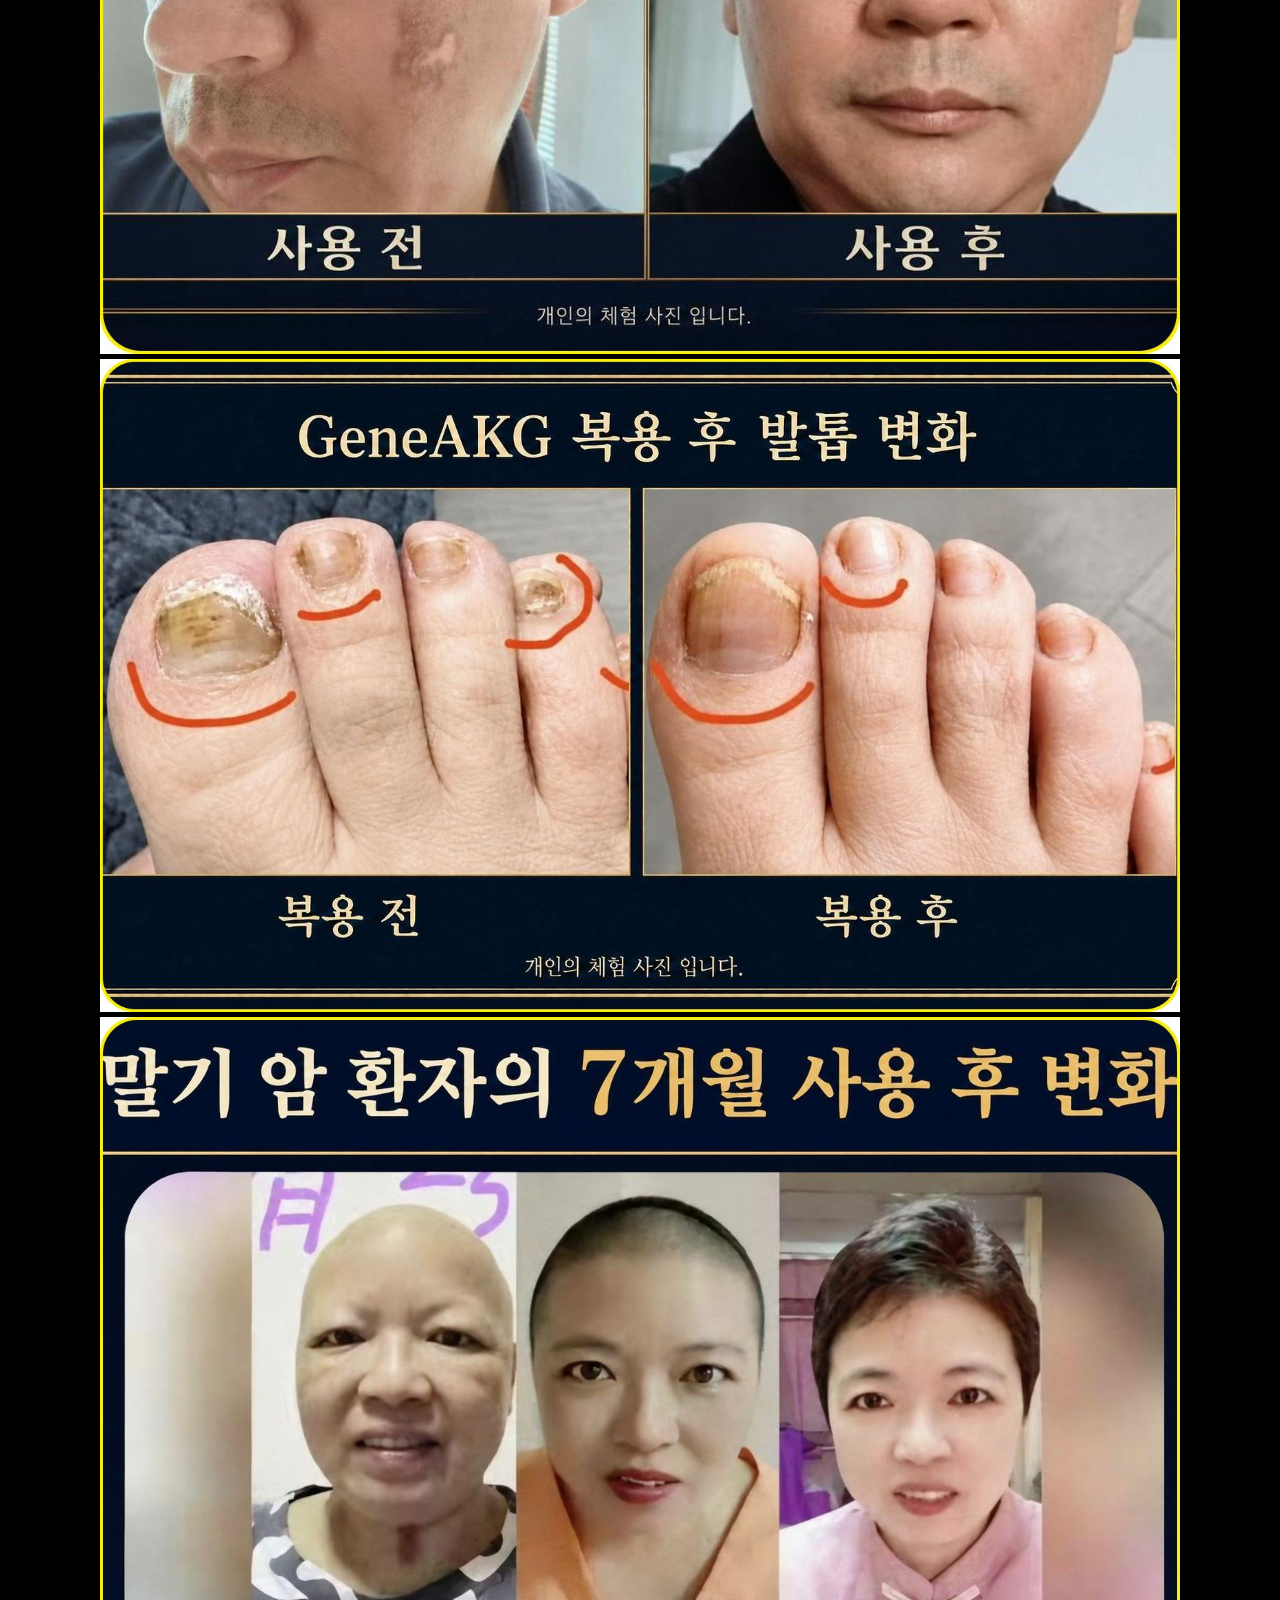
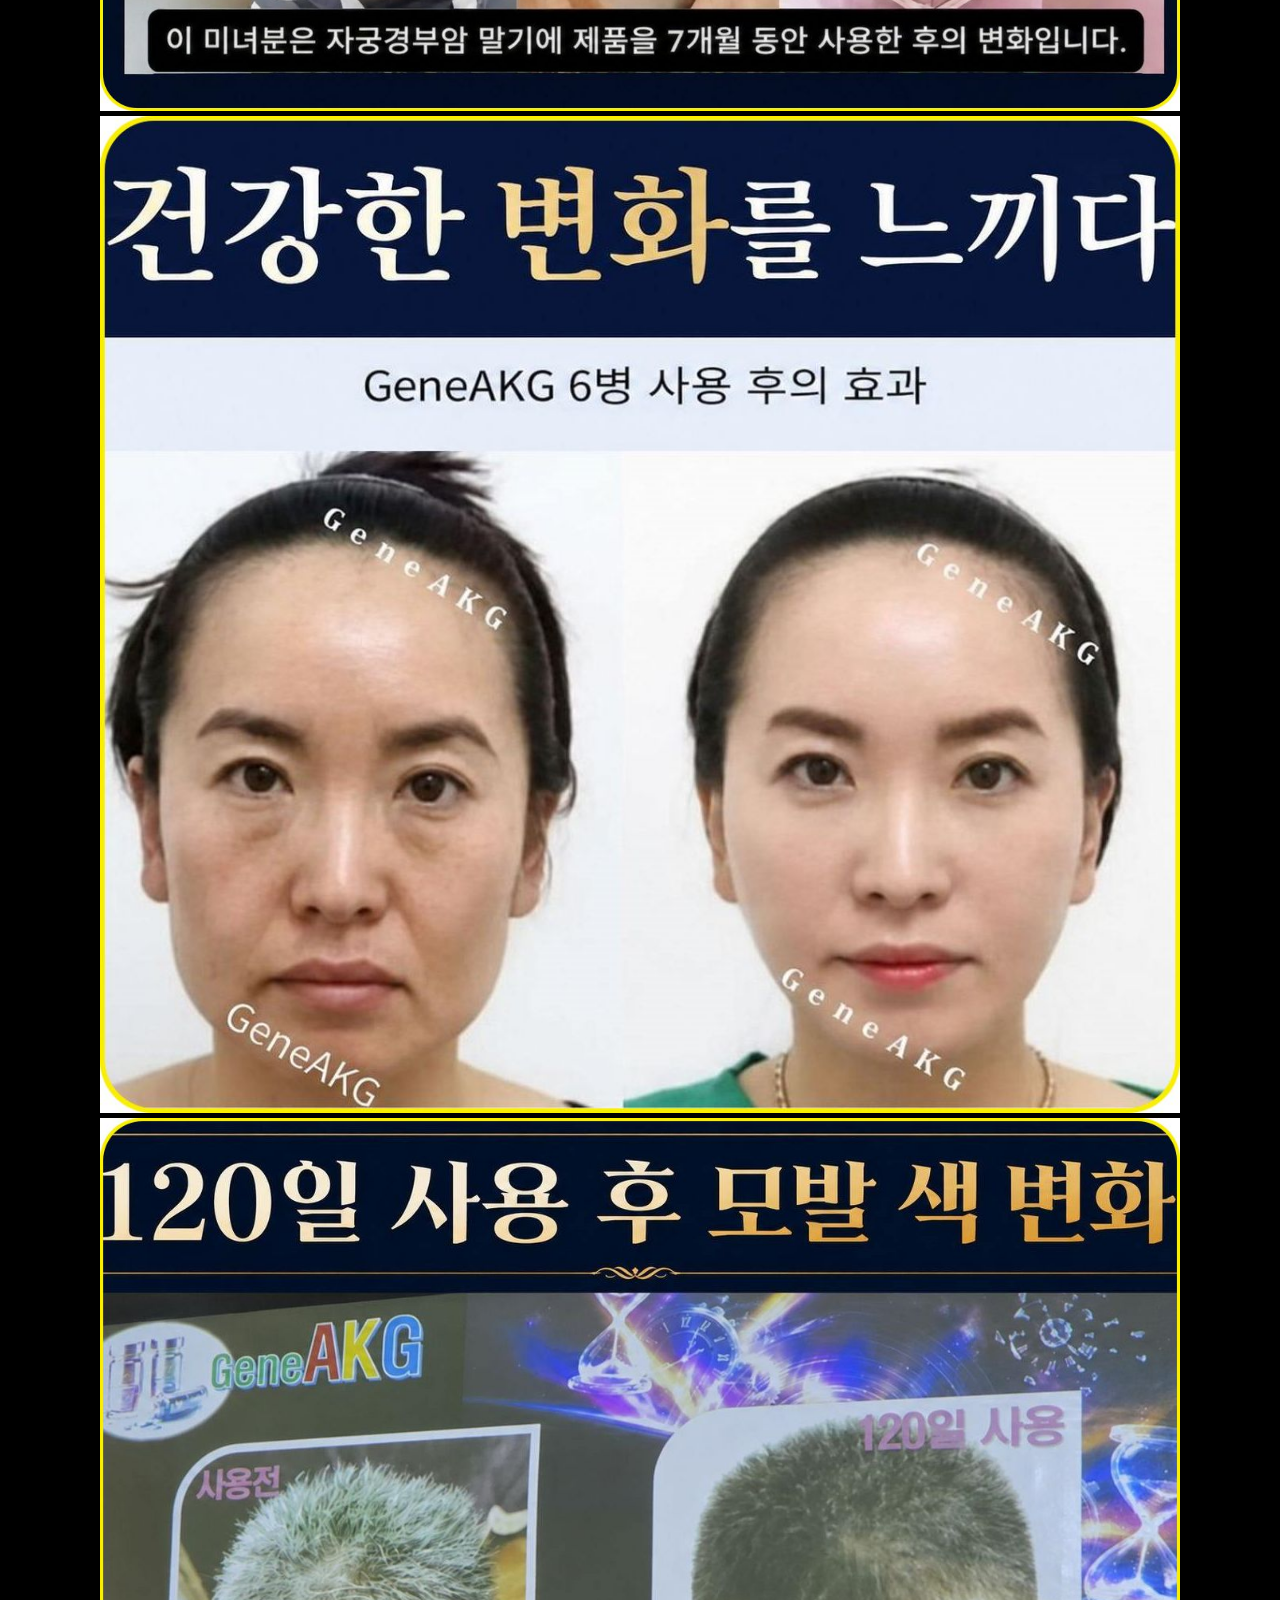
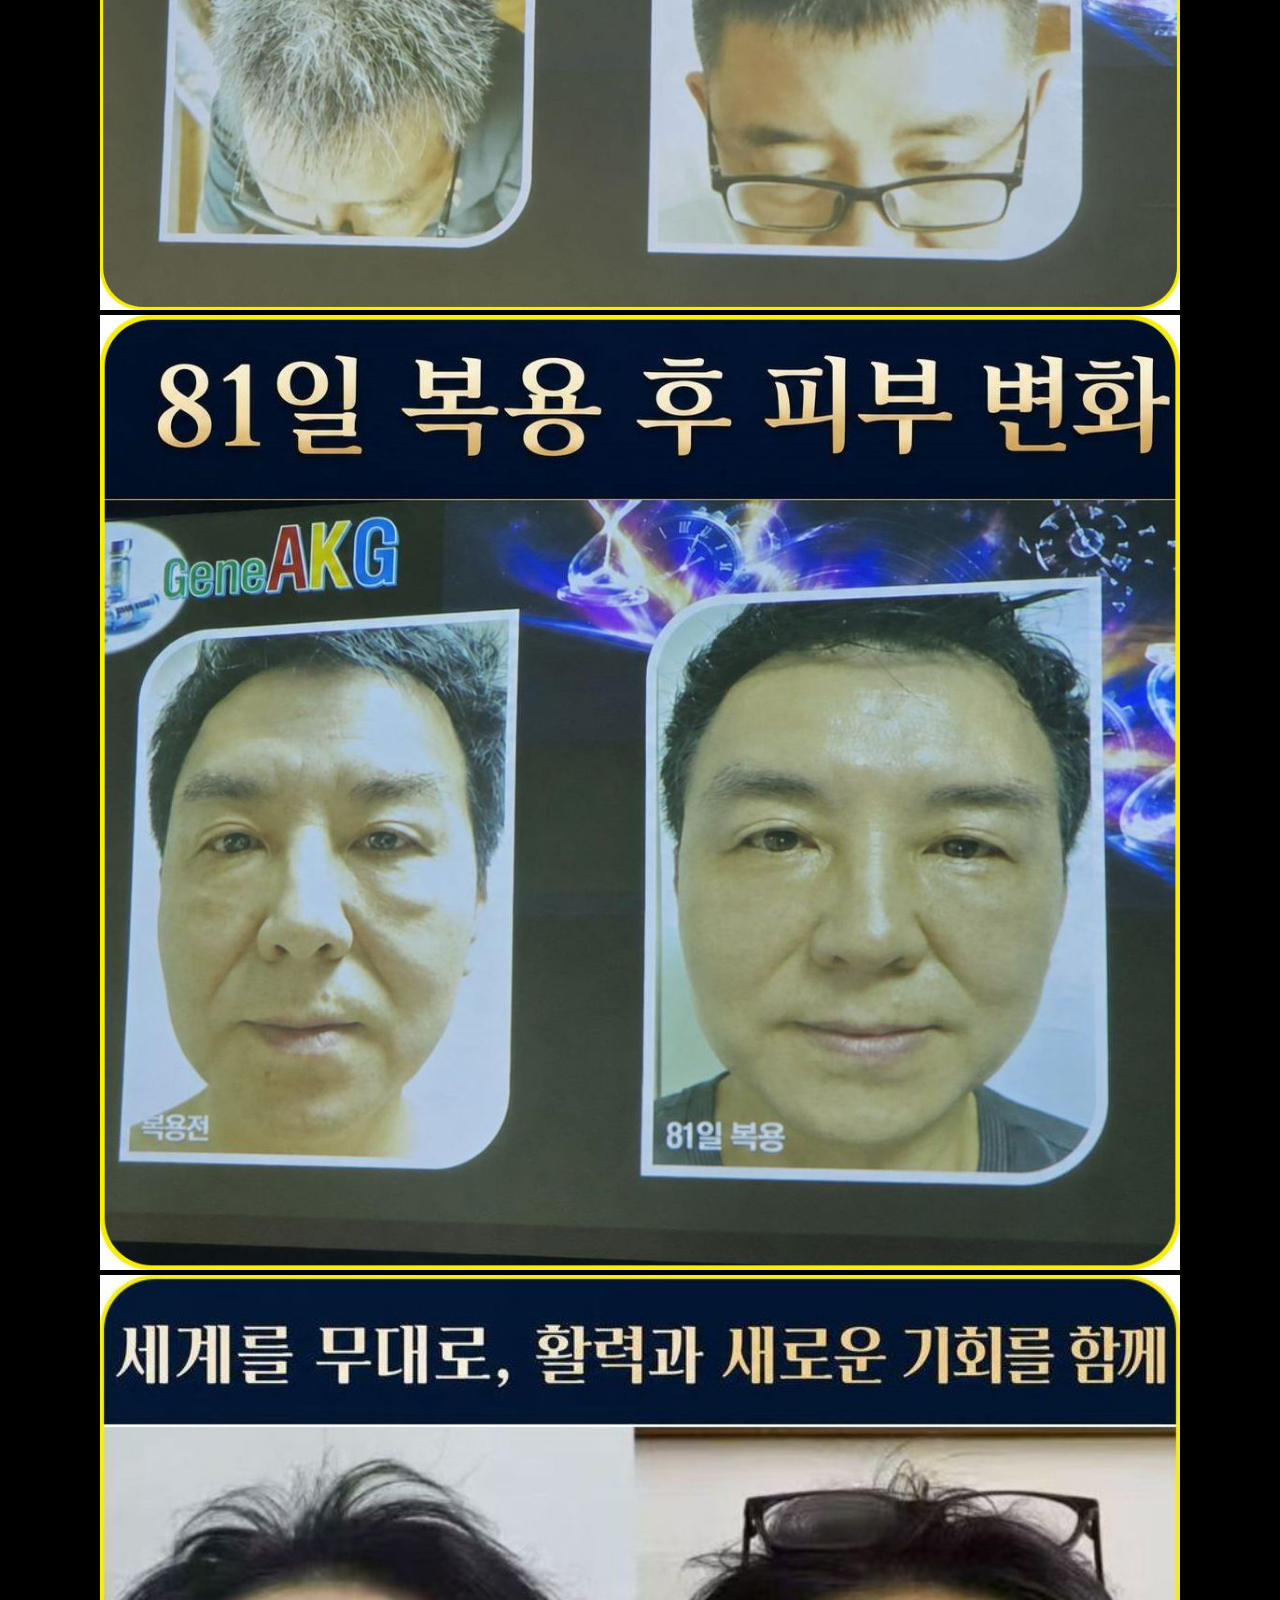
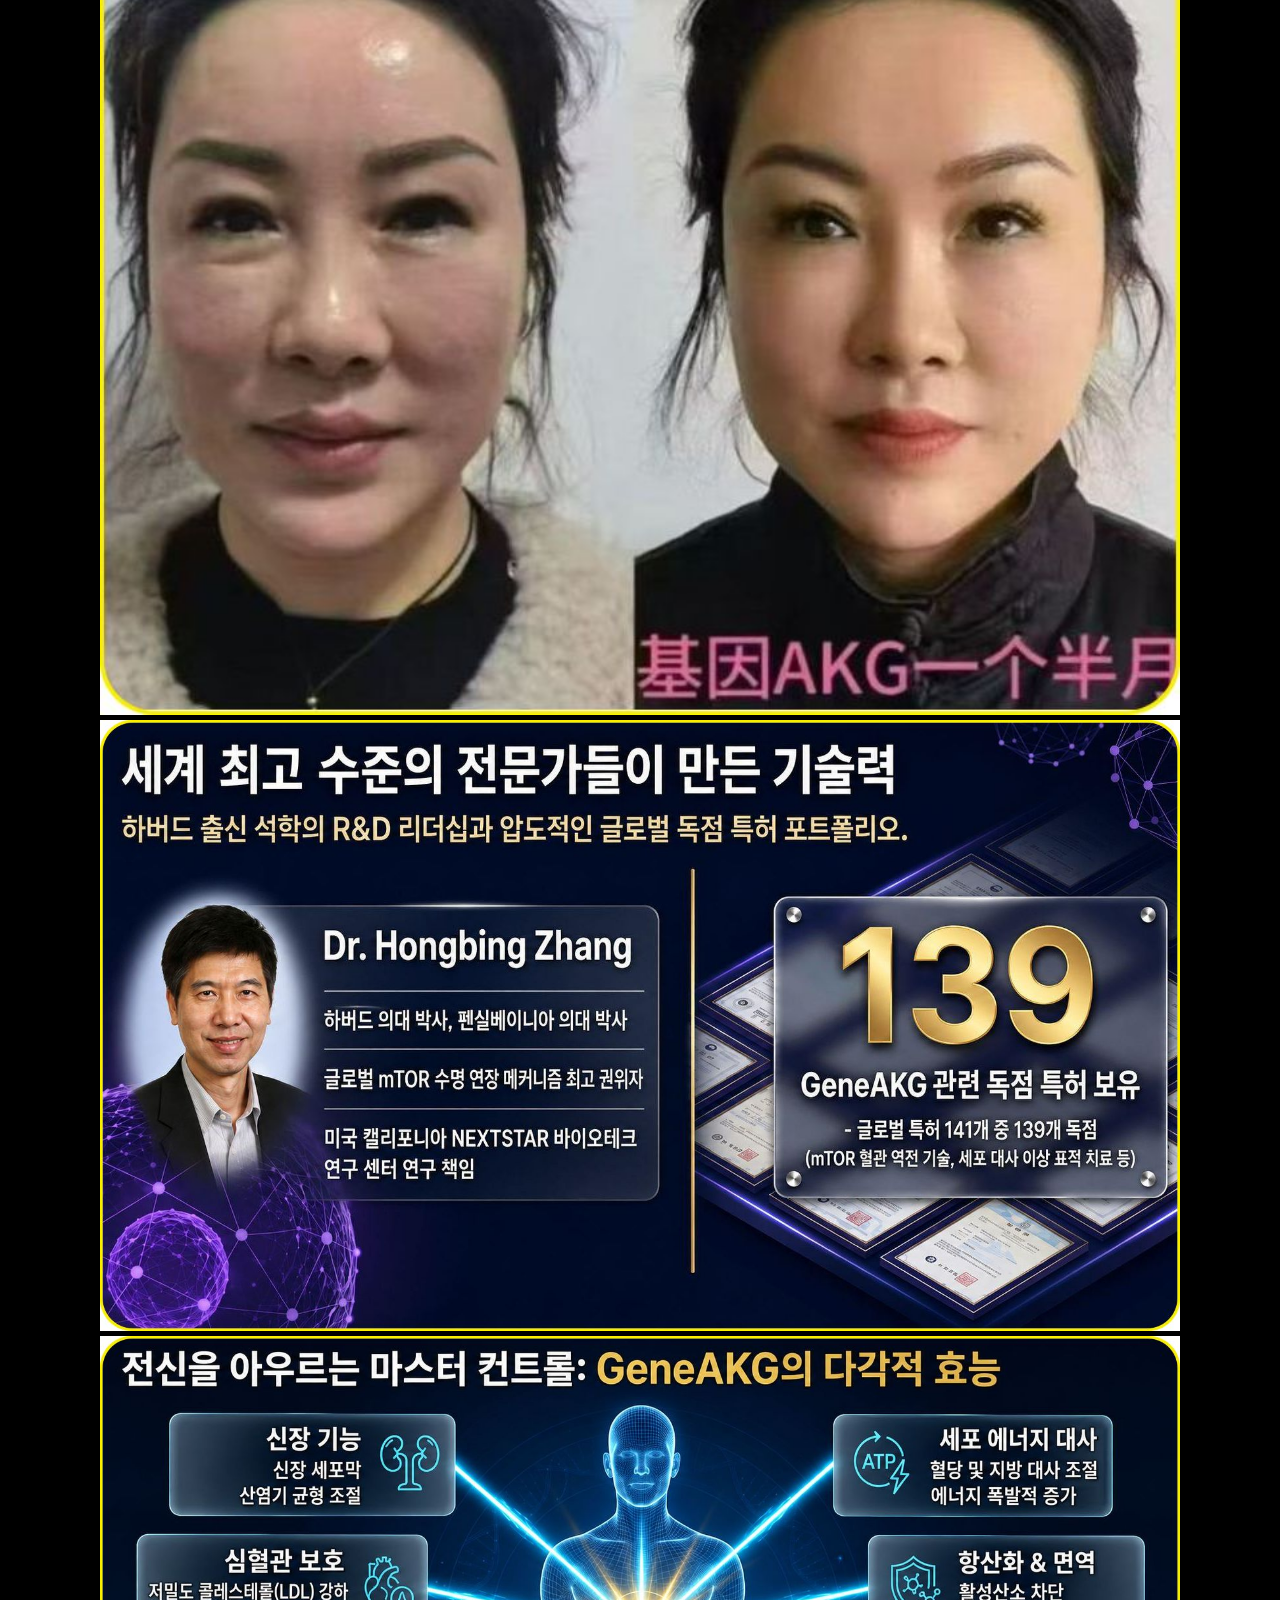
==== commit e8f0bb73: "Update index.html" ====
--- a/index.html
+++ b/index.html
@@ -49,26 +49,52 @@
   </div>
   
   <img src="images/04.jpg">
-
   
   <img src="images/05.jpg">
+    <div class="text-box">
+    <div class="text-title">
+      역노화? 어렵지 않아요.
+    </div>
+    <div class="text-content"></div>
+  </div>
+  
   <img src="images/06.jpg">
+
   <img src="images/07.jpg">
+  
   <img src="images/08.jpg">
+  
   <img src="images/09.jpg">
+
   <img src="images/10.jpg">
+  <div class="text-box">
+    <div class="text-title">
+      이것이 회춘이다.
+    </div>
+    <div class="text-content"></div>
+  </div>
+  
   <img src="images/11.jpg">
+  
   <img src="images/12.jpg">
+  
   <img src="images/13.jpg">
+  
   <img src="images/14.jpg">
+  
   <img src="images/15.jpg">
+  
   <img src="images/16.jpg">
+  
   <img src="images/17.jpg">
+  
   <img src="images/18.jpg">
+  
   <img src="images/19.jpg">
+  
   <img src="images/20.jpg">
+  
   <img src="images/21.jpg">
-  
   <div class="text-box">
     <div class="text-title"></div>
     <div class="text-content">
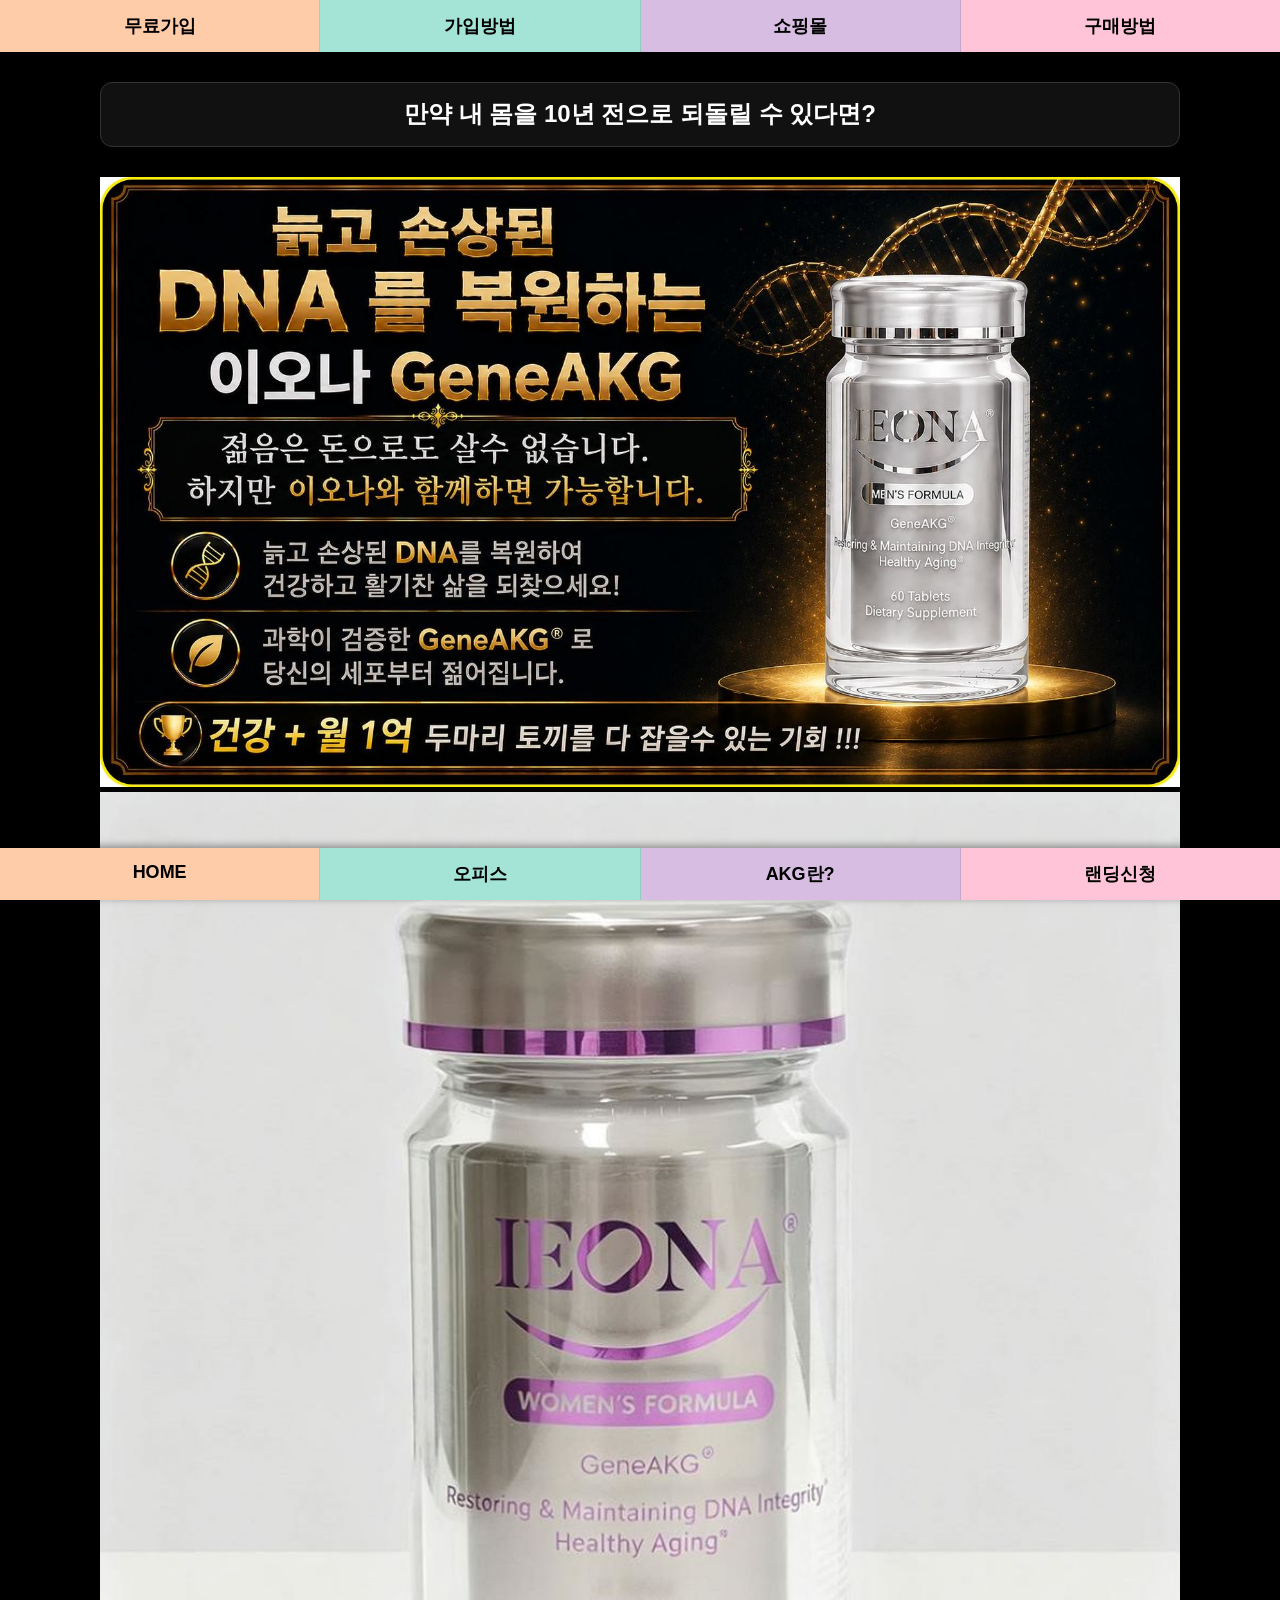
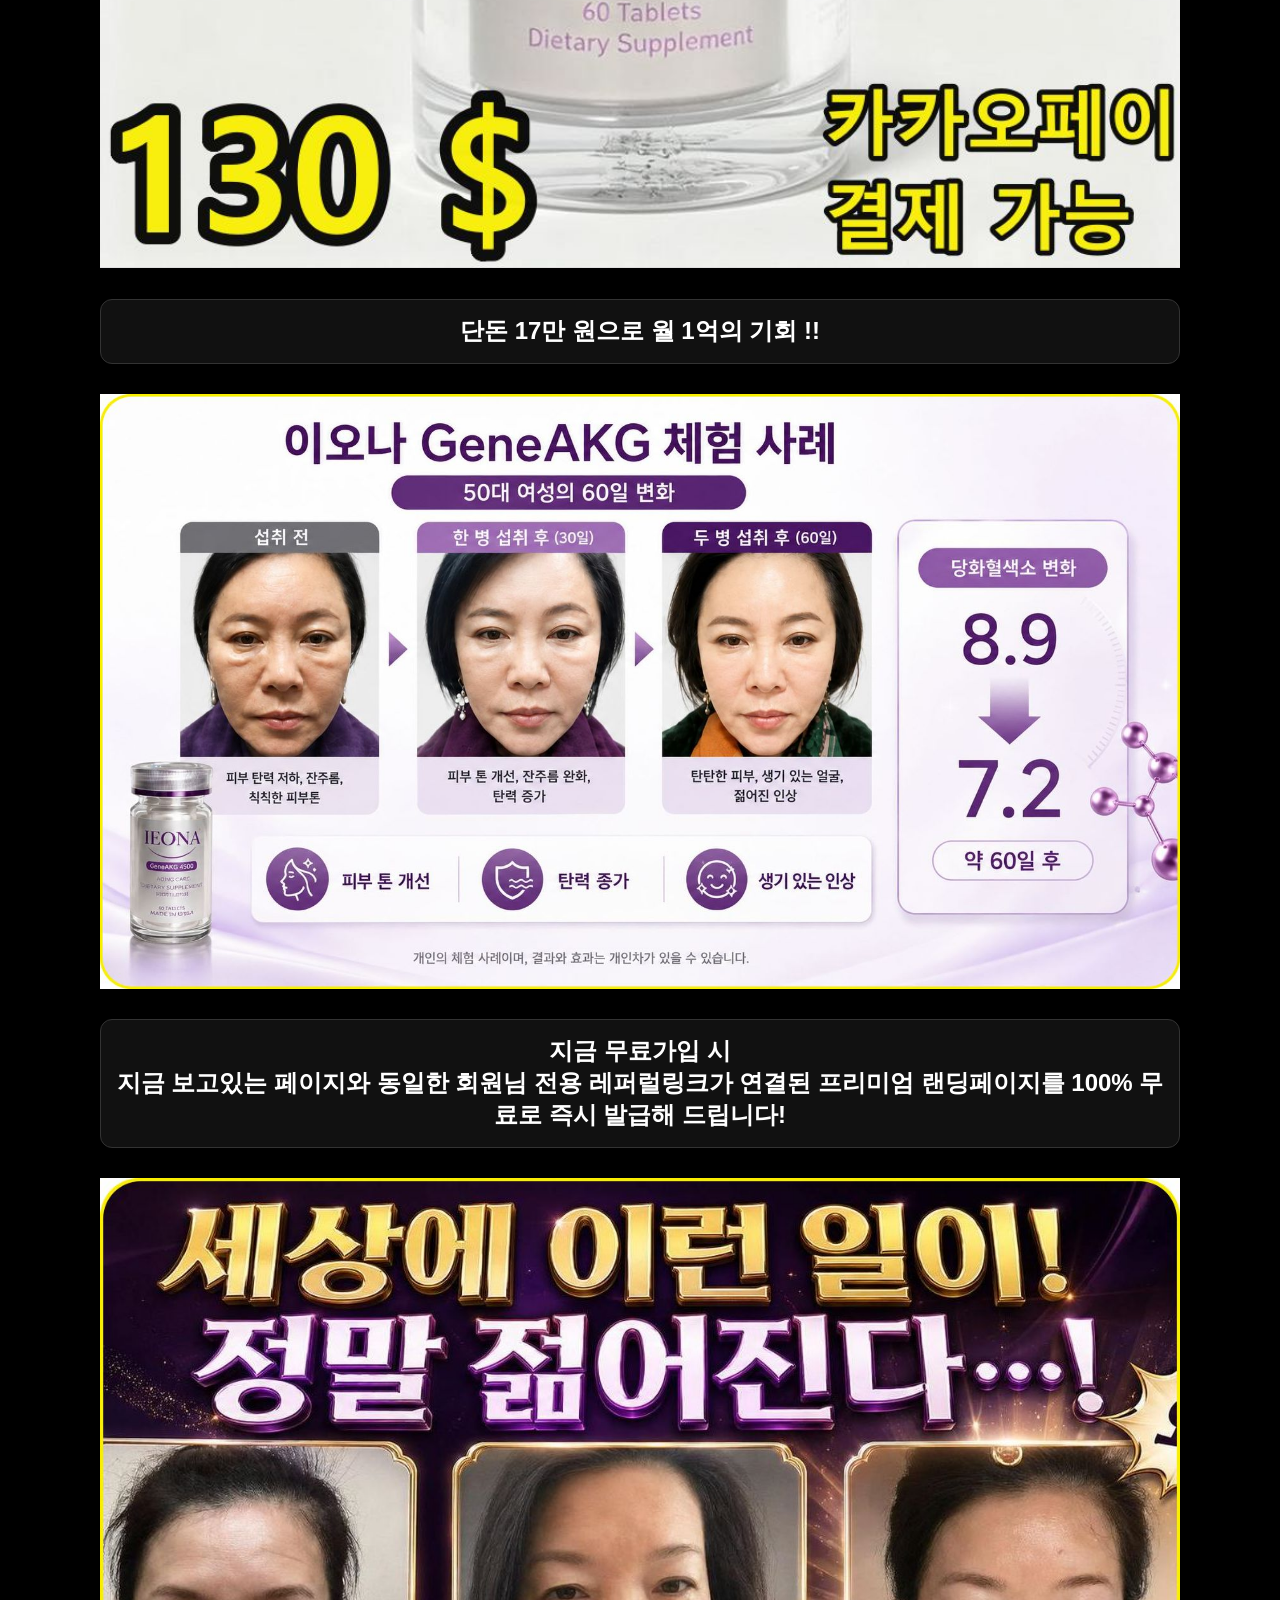
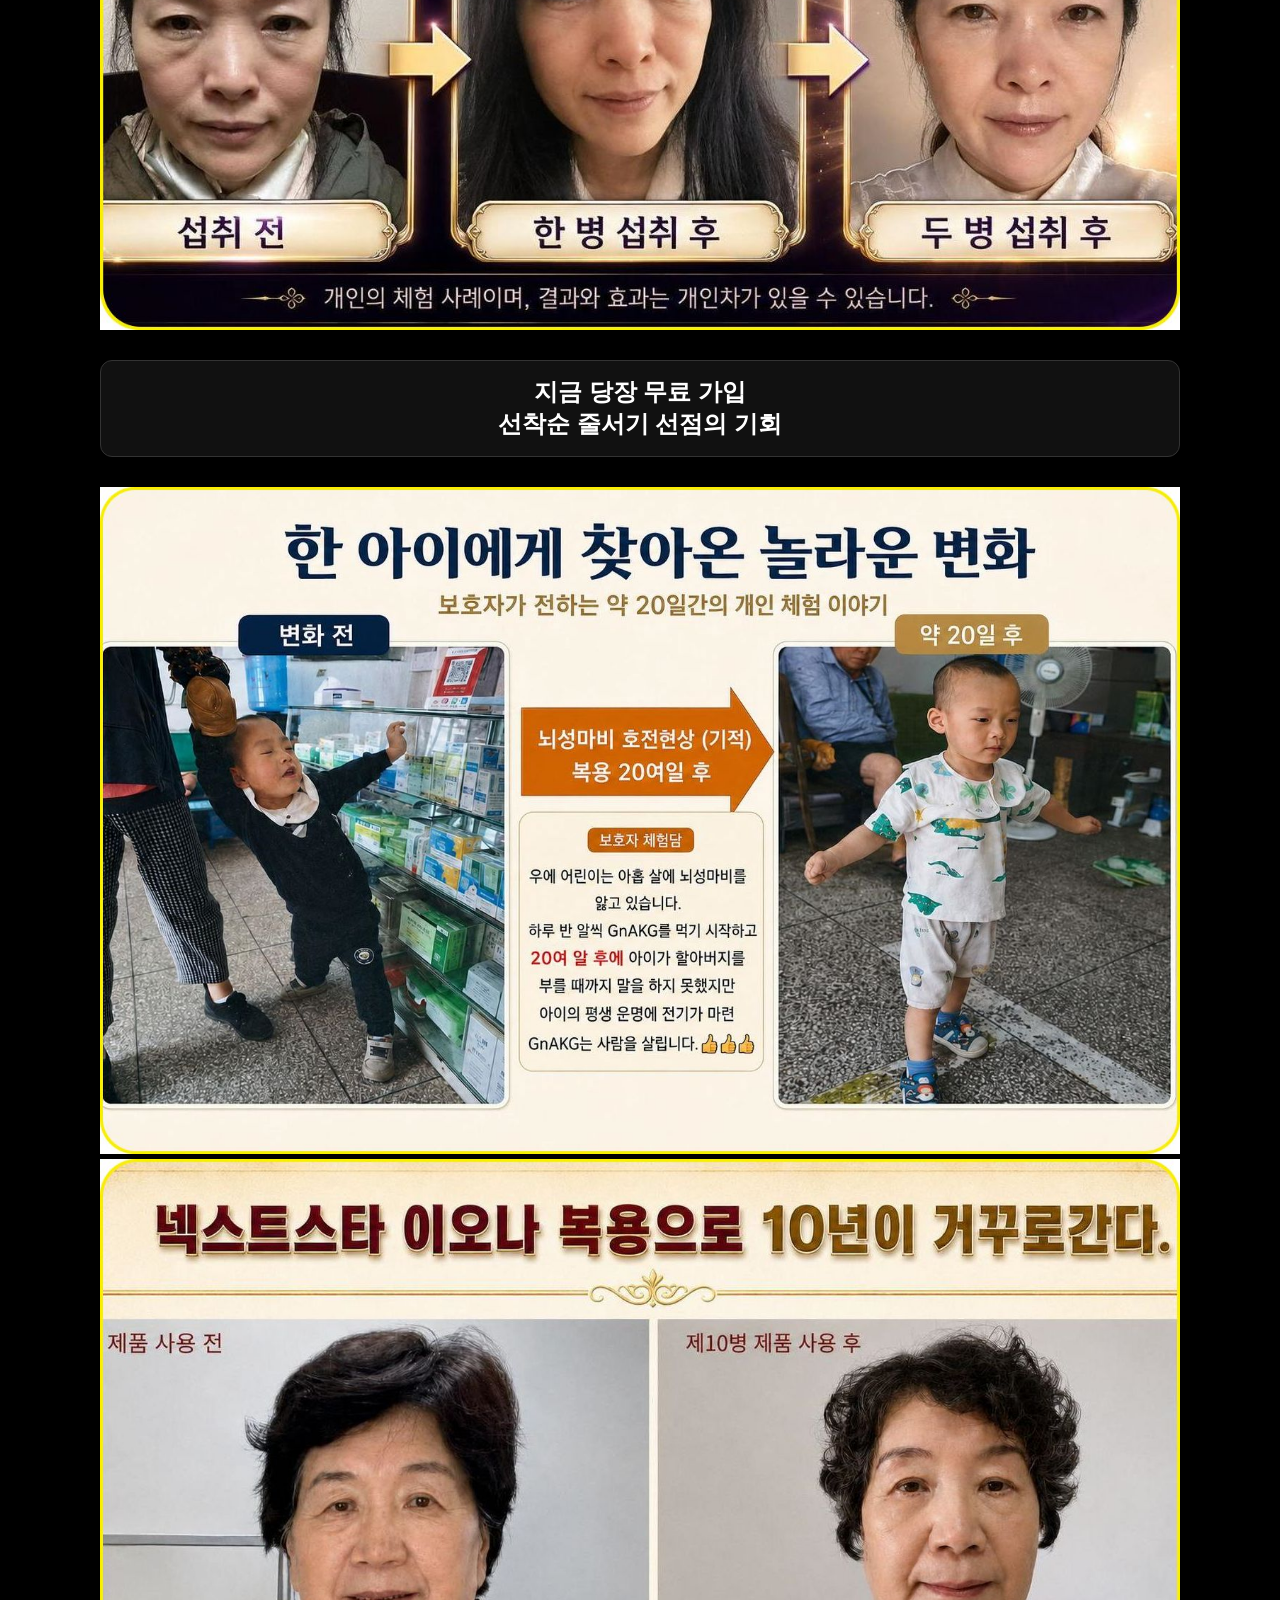
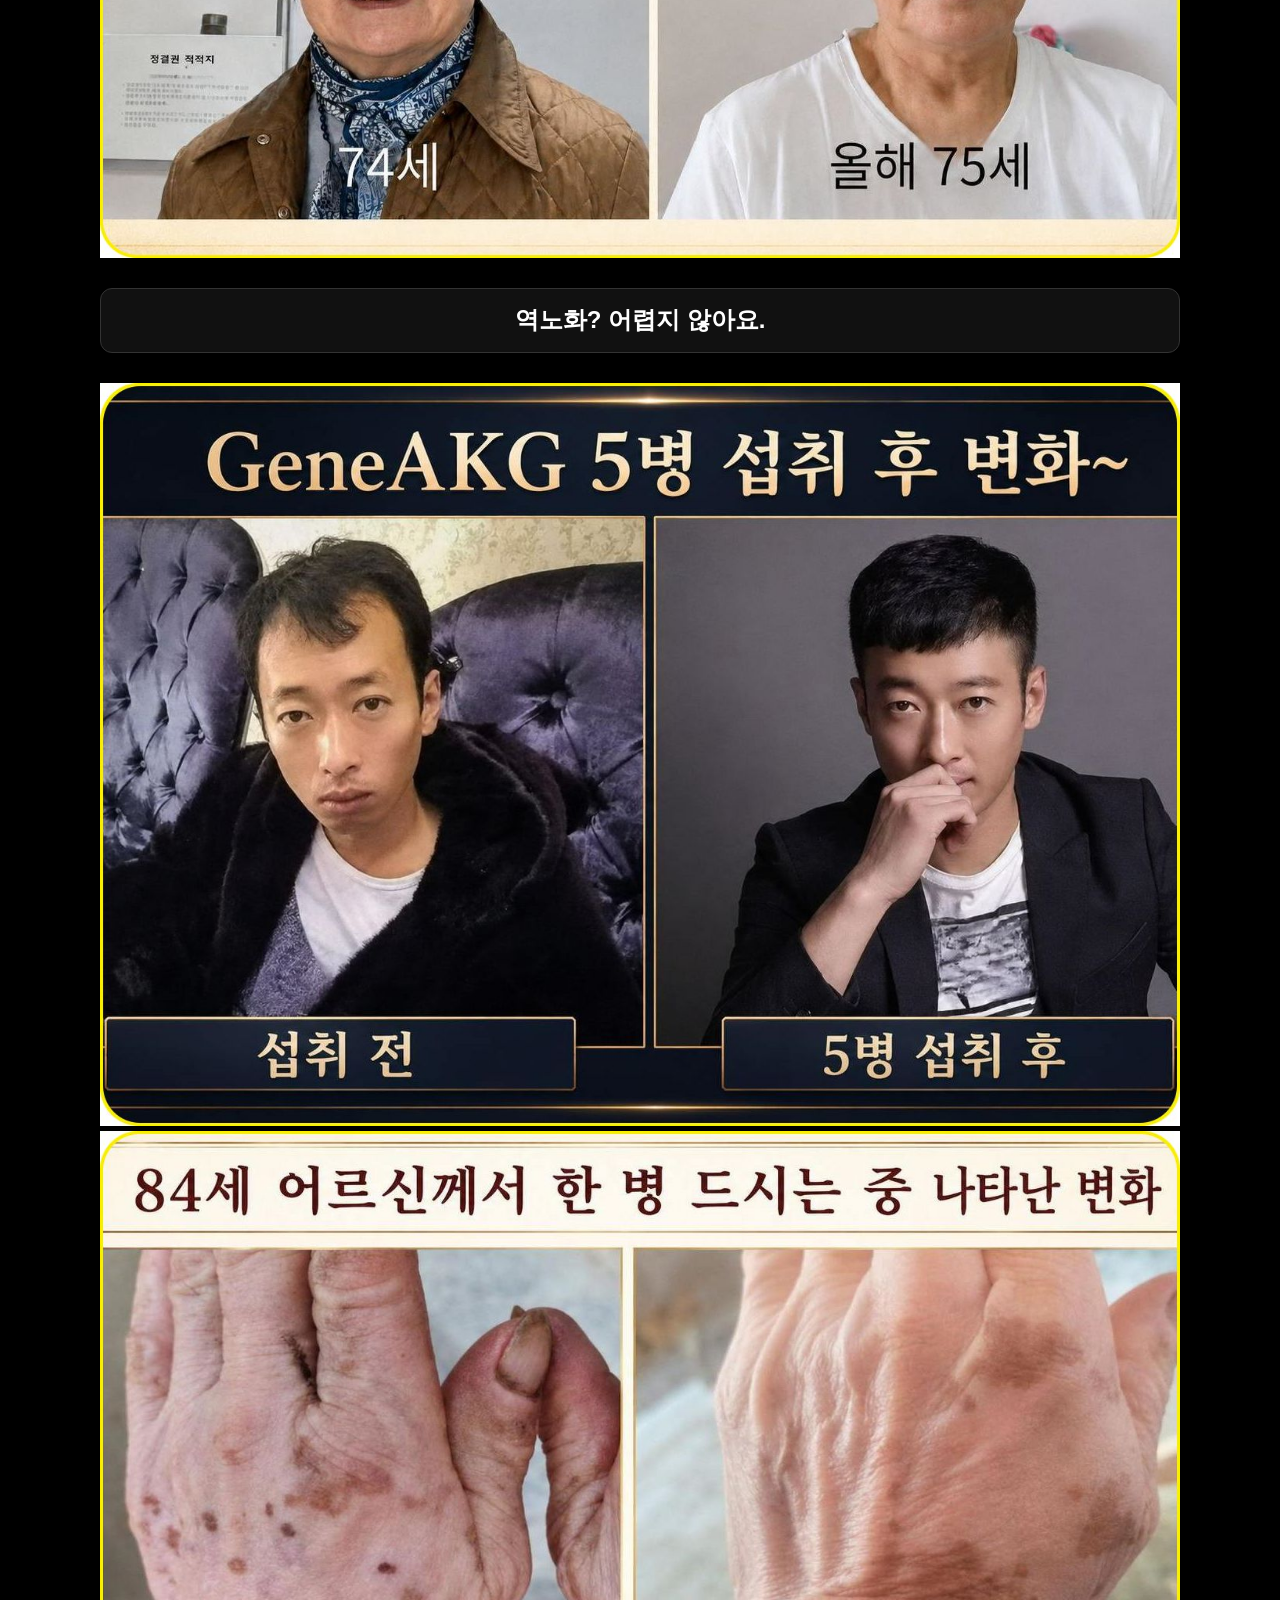
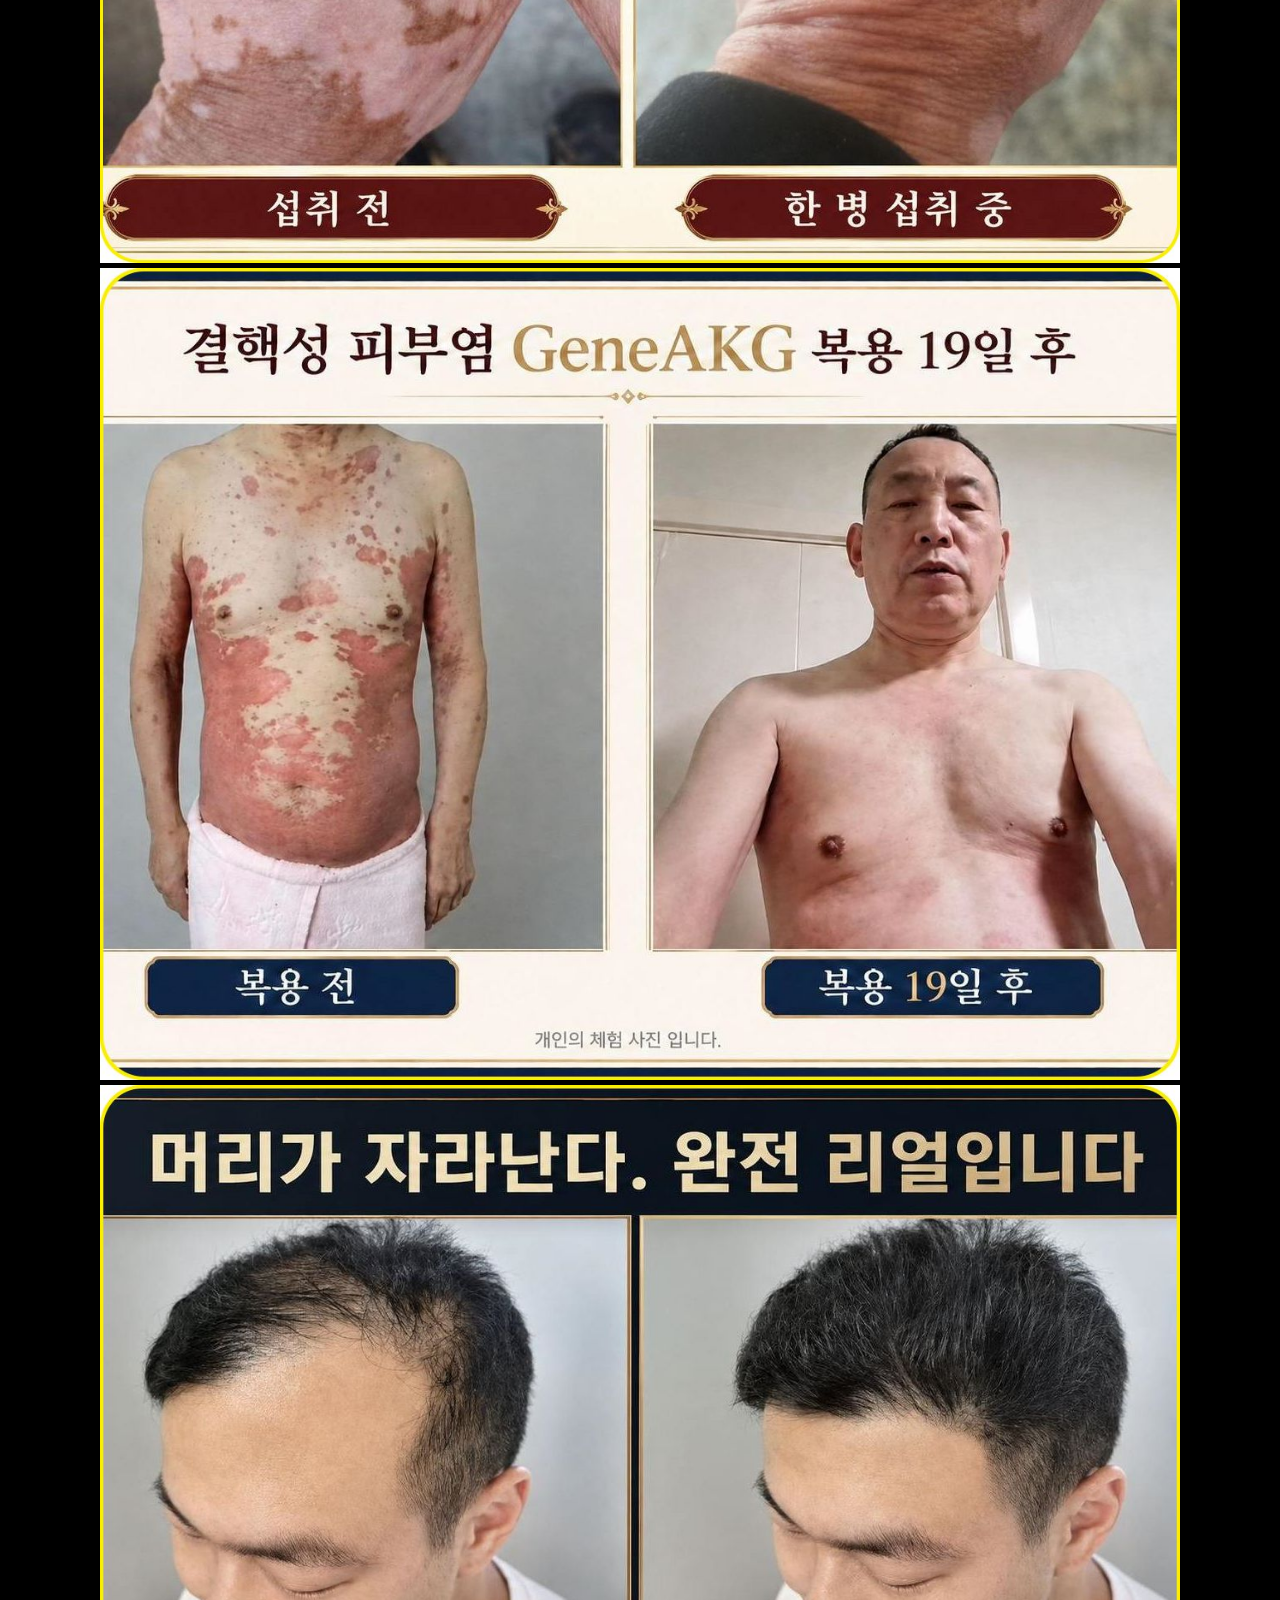
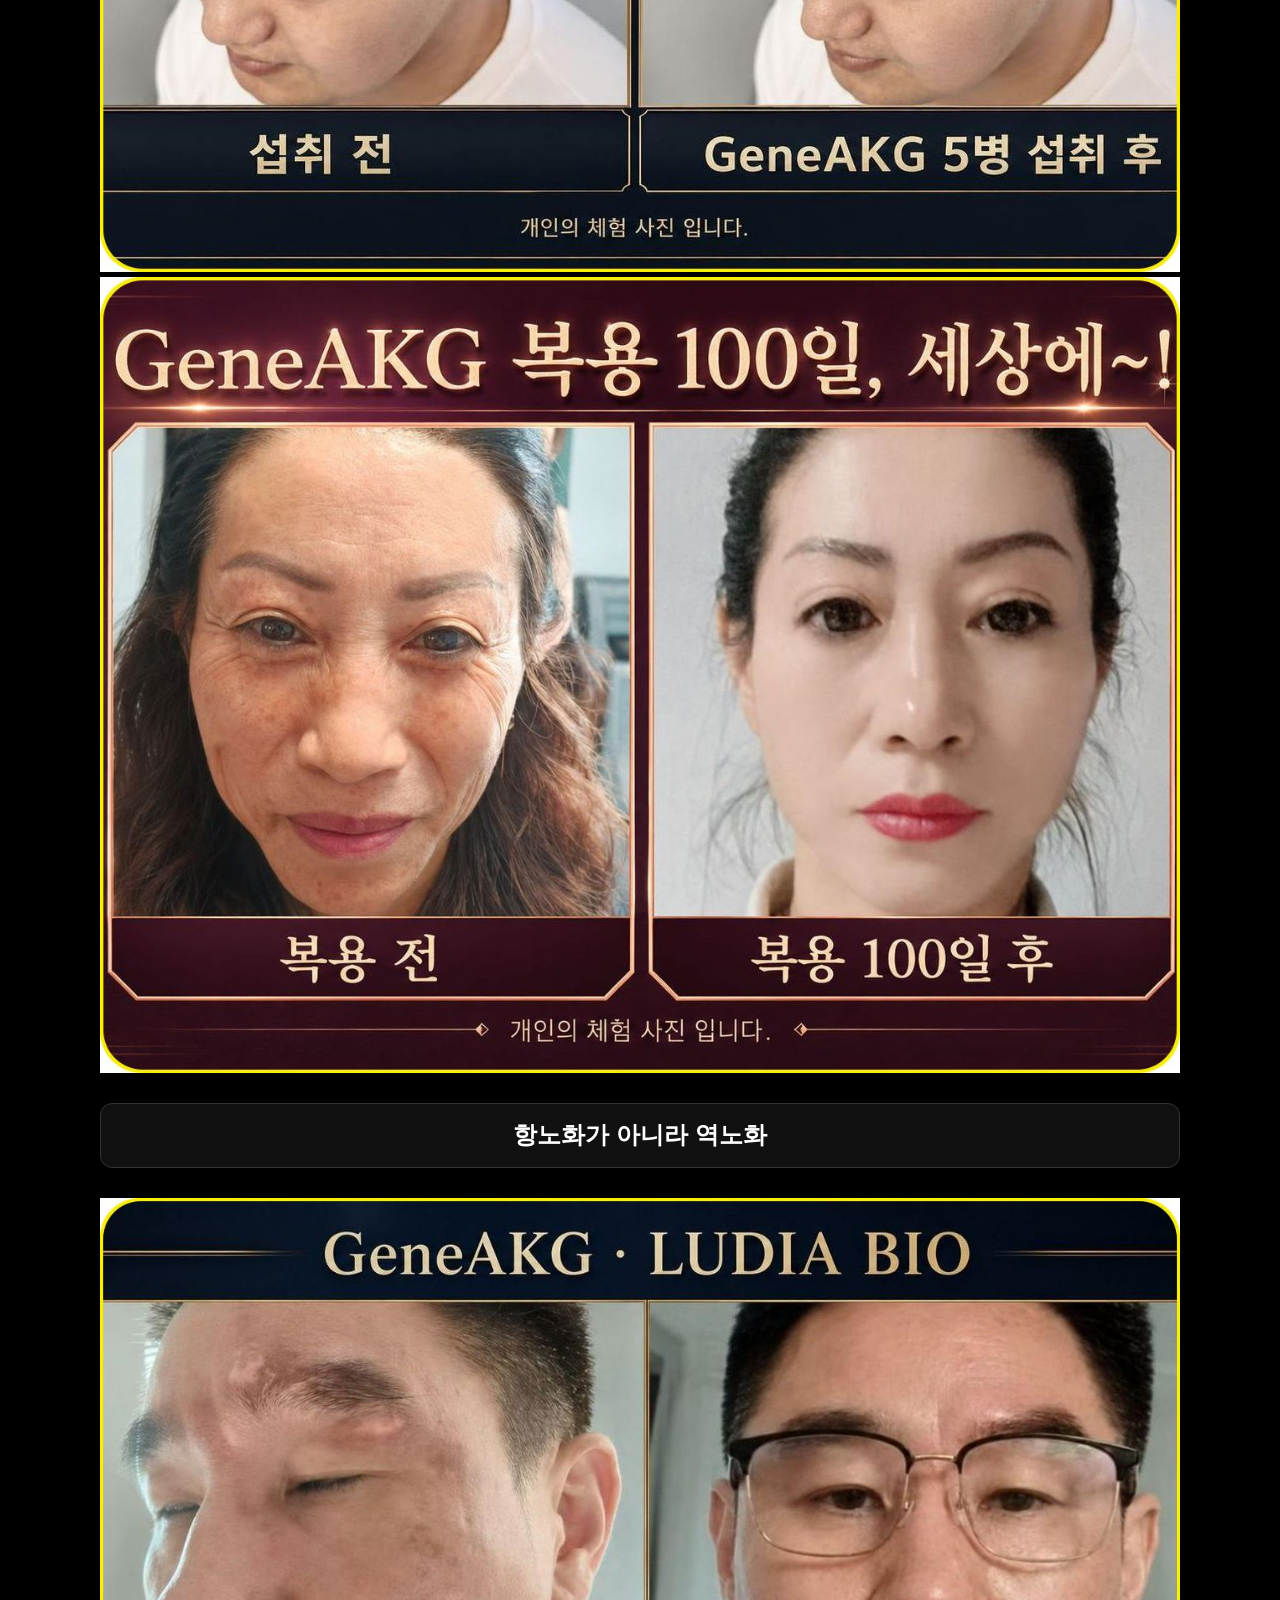
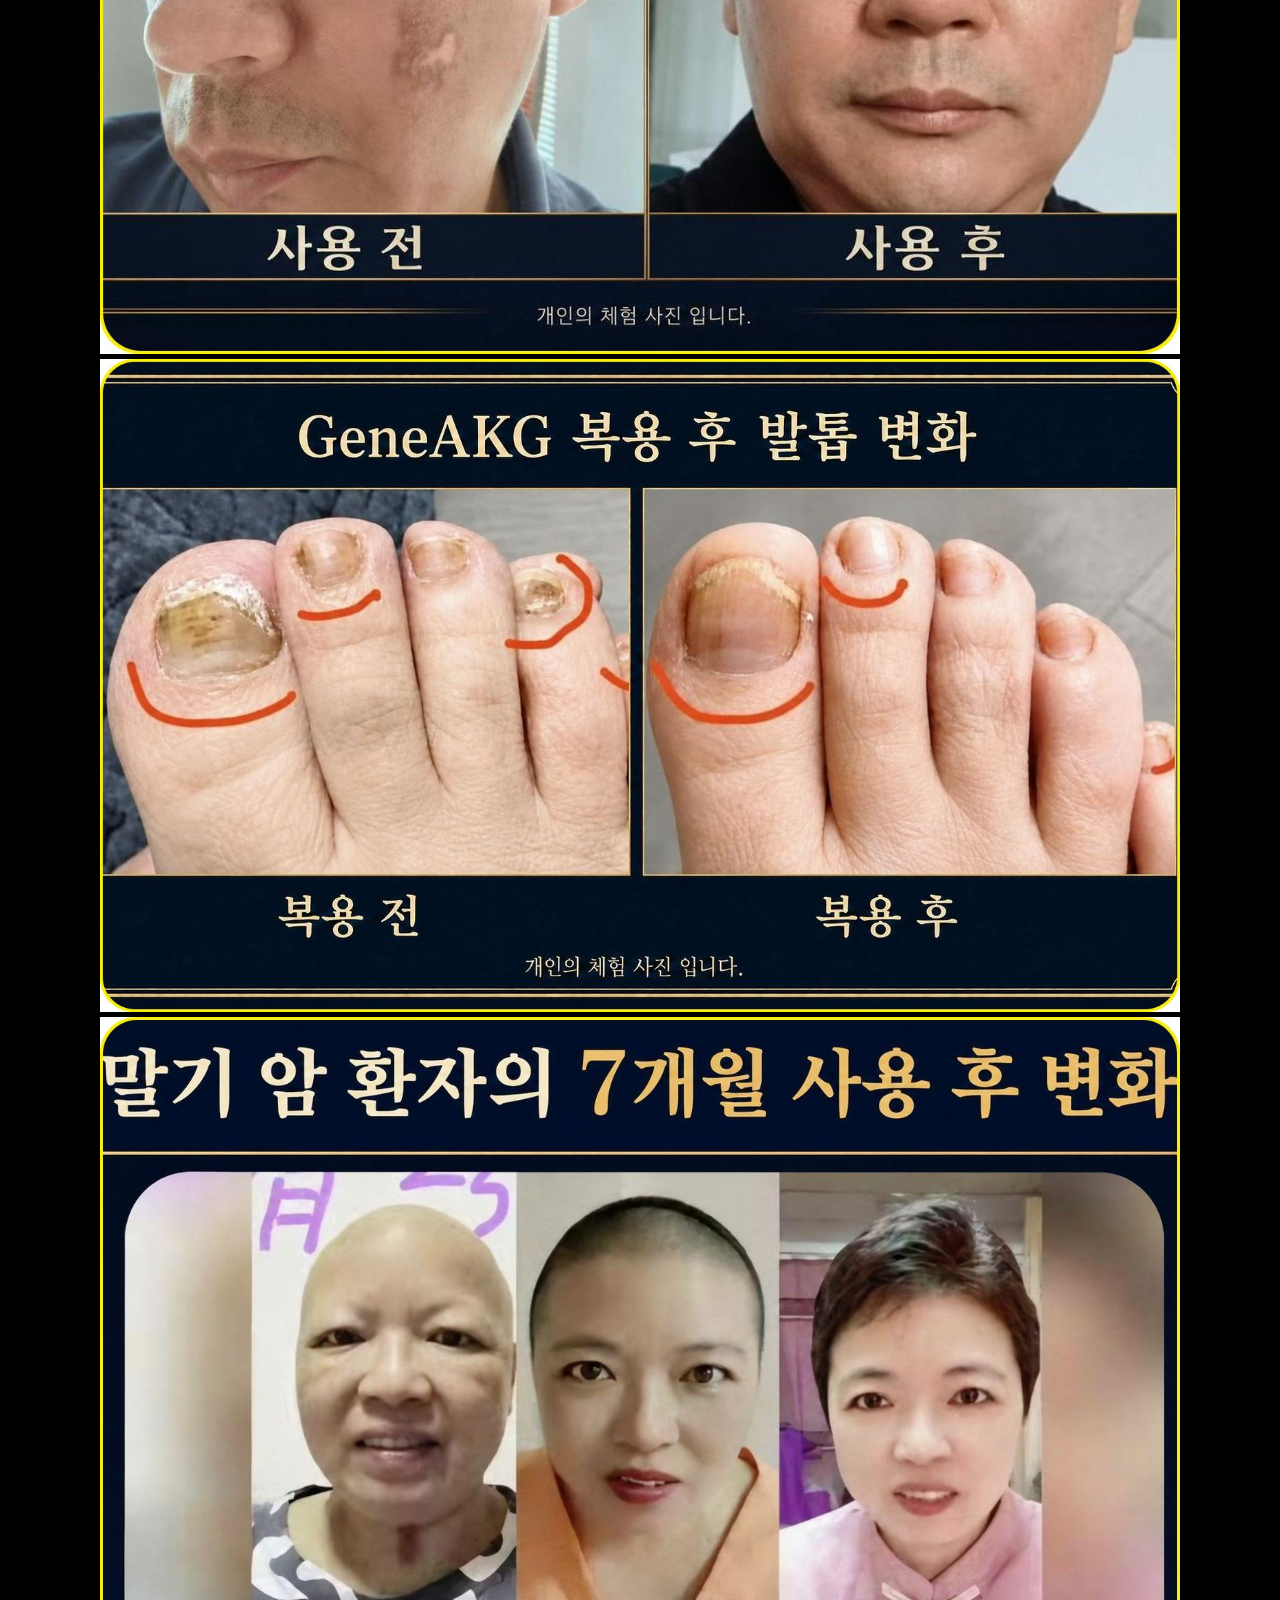
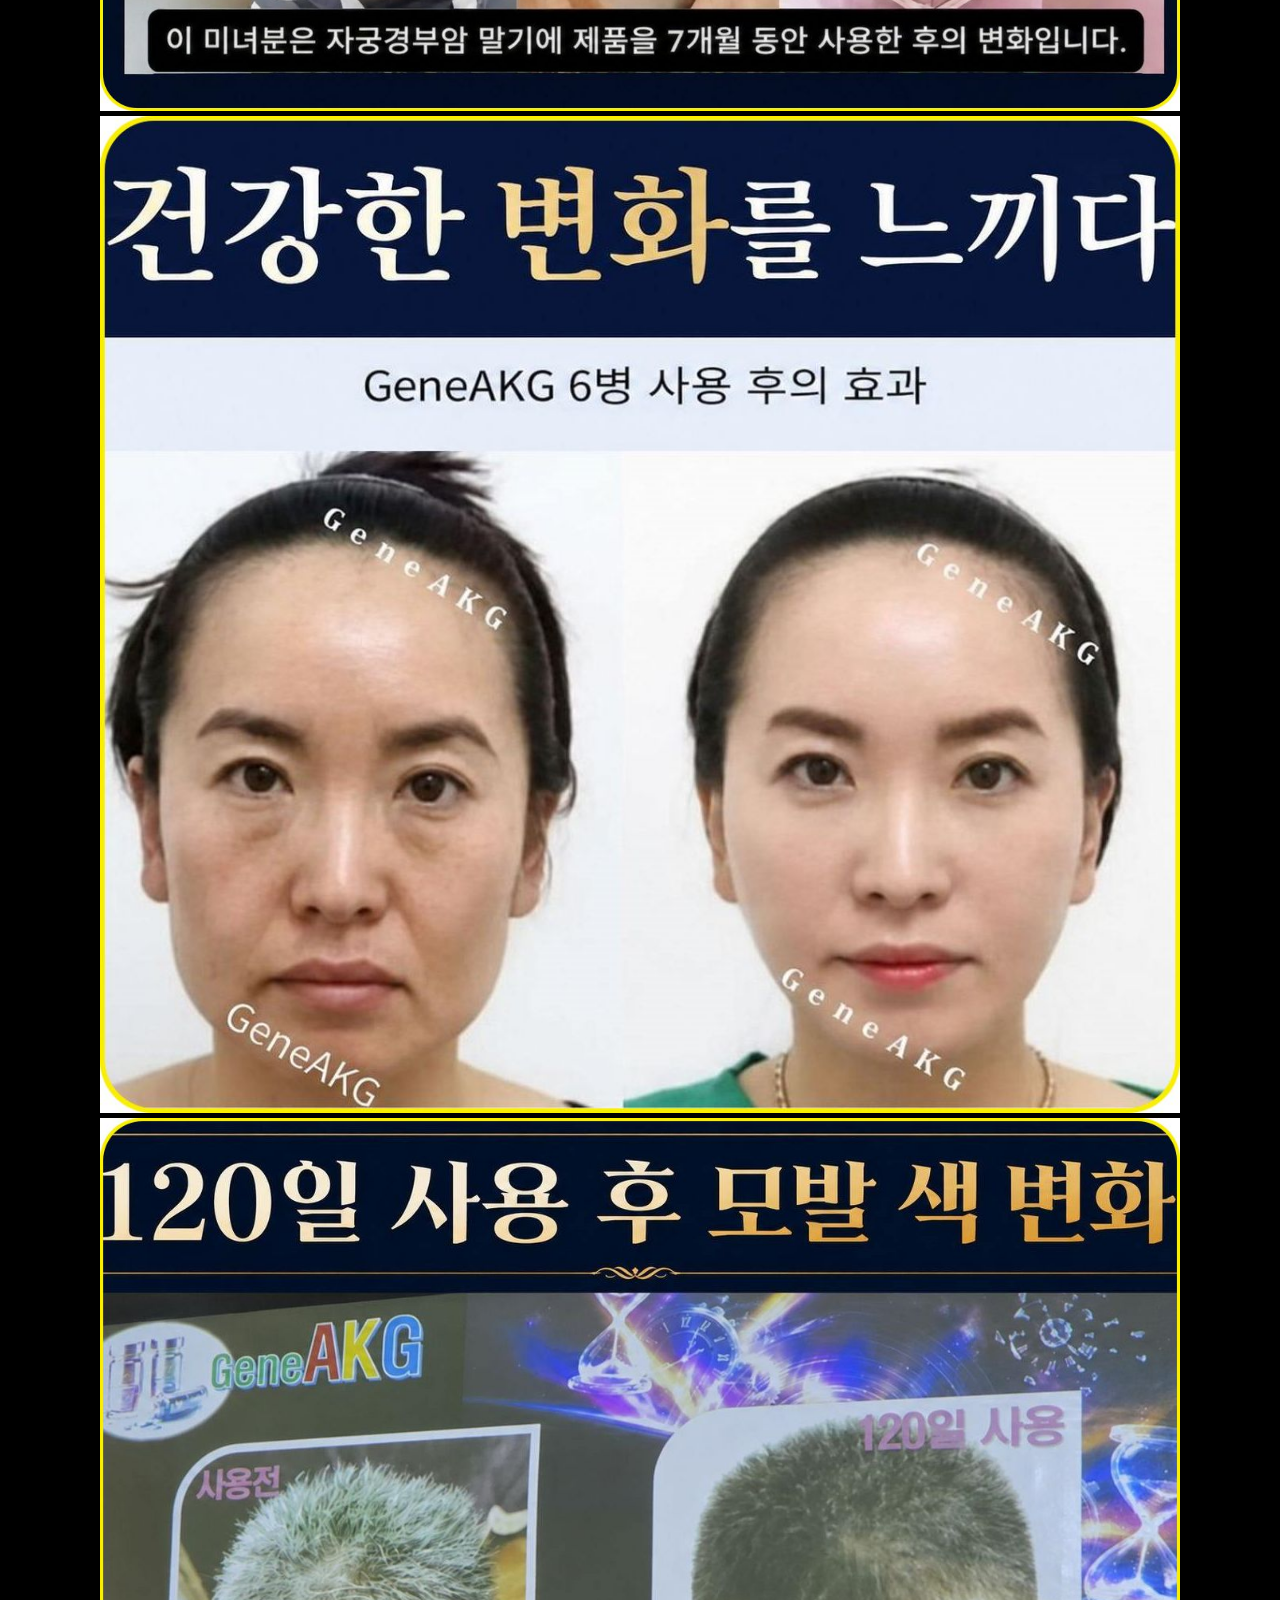
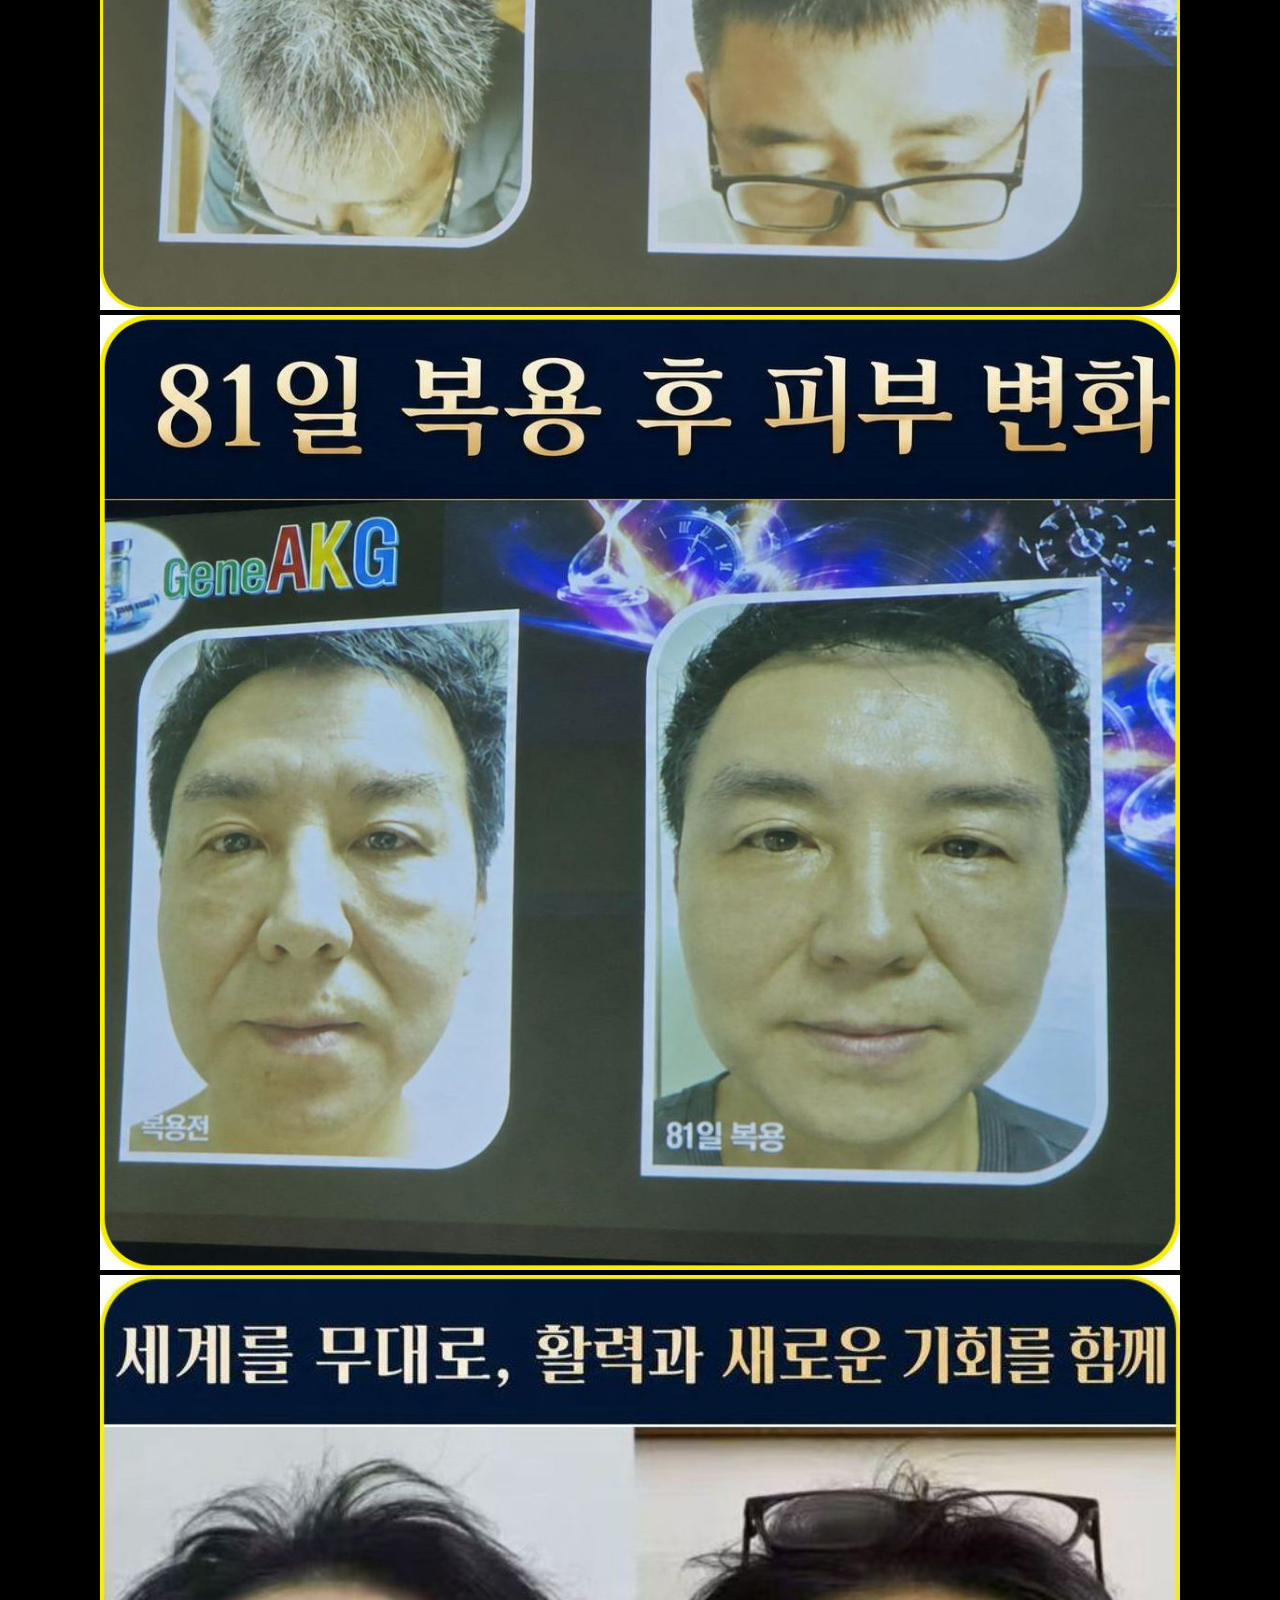
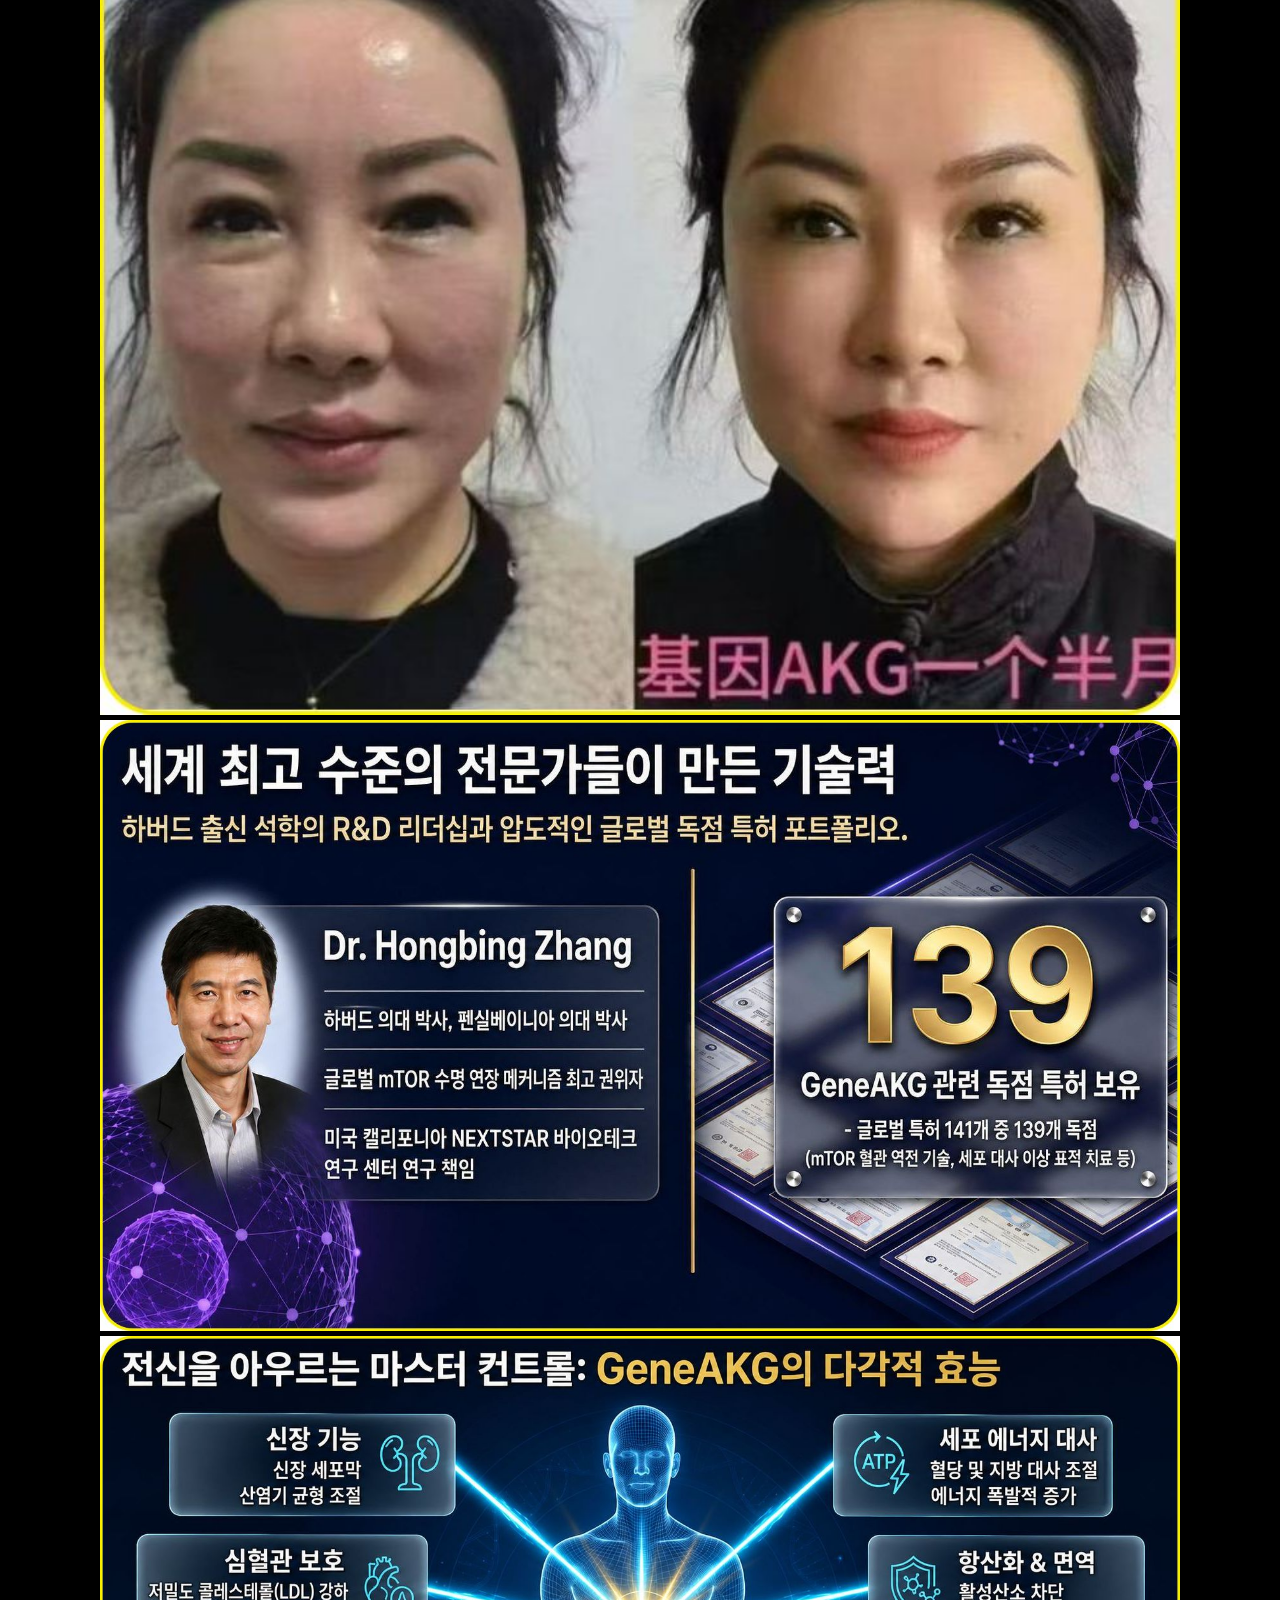
==== commit e64ad08c: "Update index.html" ====
--- a/index.html
+++ b/index.html
@@ -69,7 +69,7 @@
   <img src="images/10.jpg">
   <div class="text-box">
     <div class="text-title">
-      이것이 회춘이다.
+      항노화가 아니라 역노화
     </div>
     <div class="text-content"></div>
   </div>
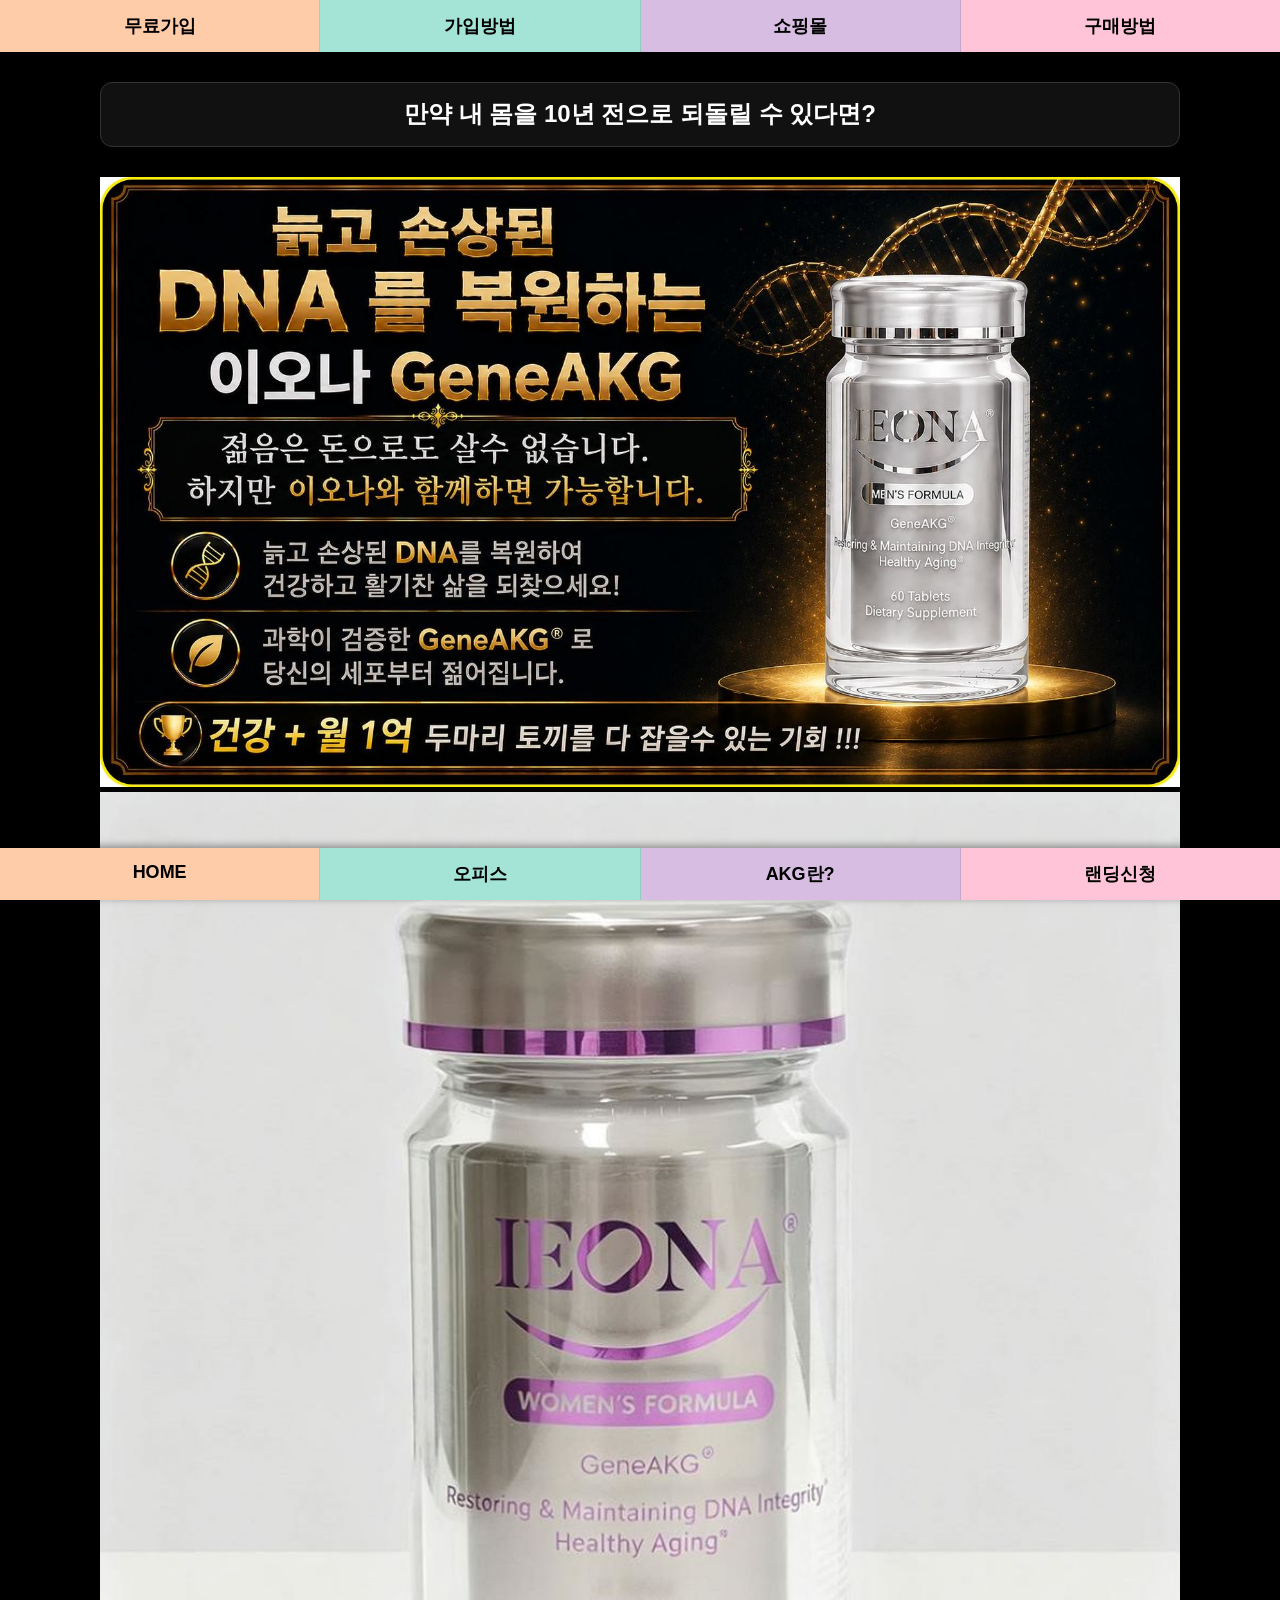
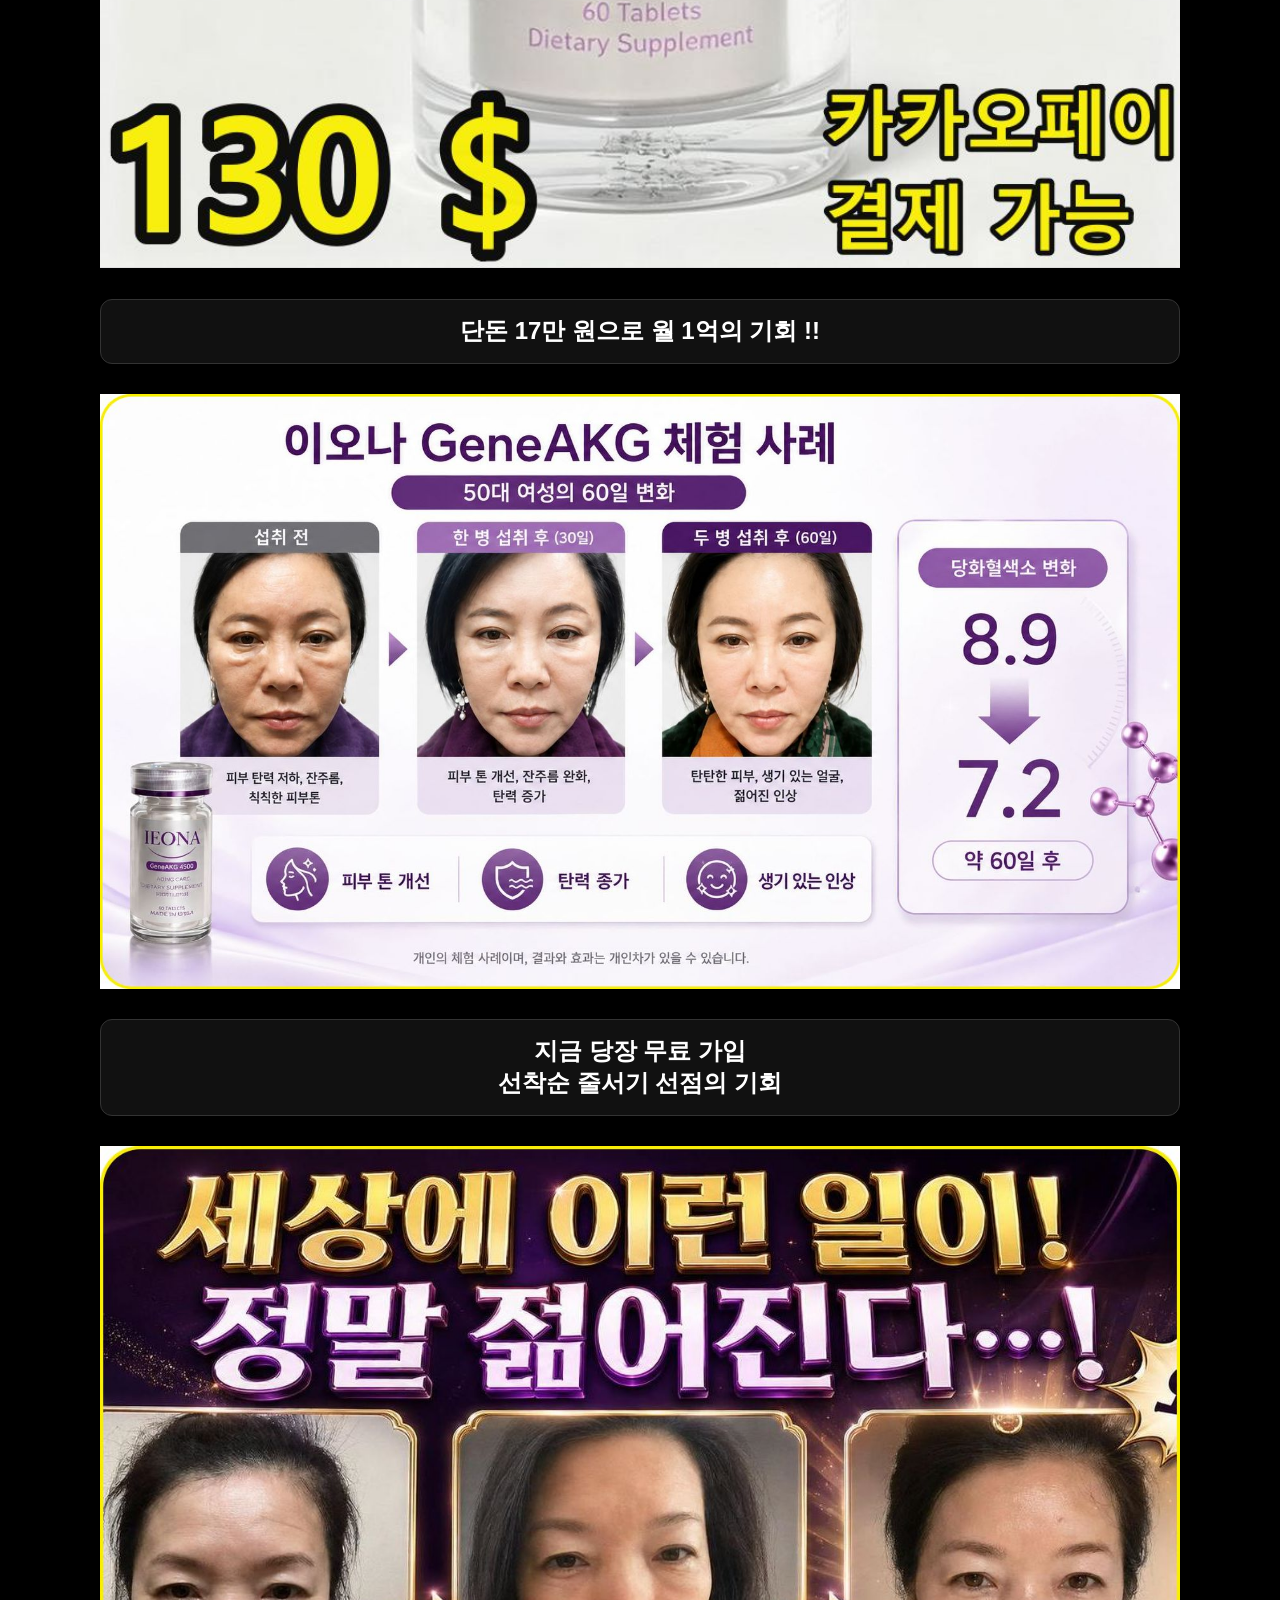
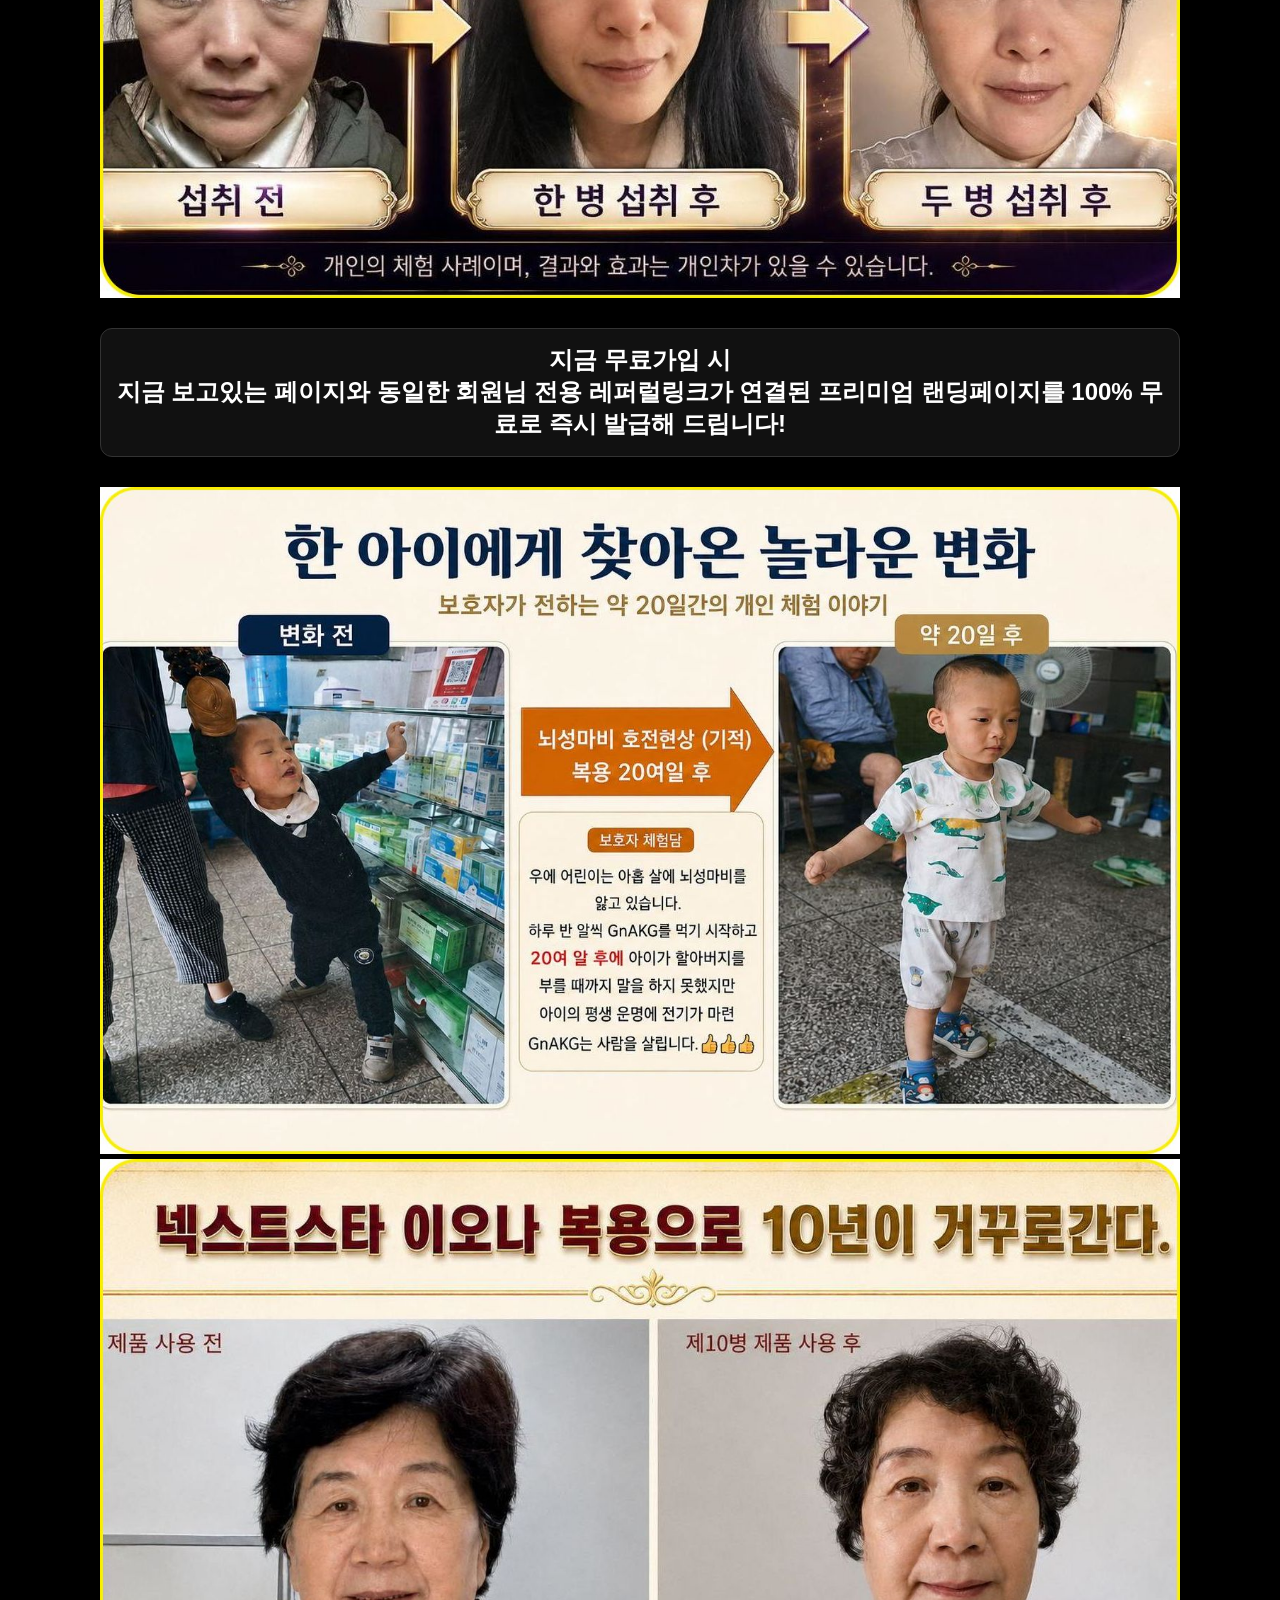
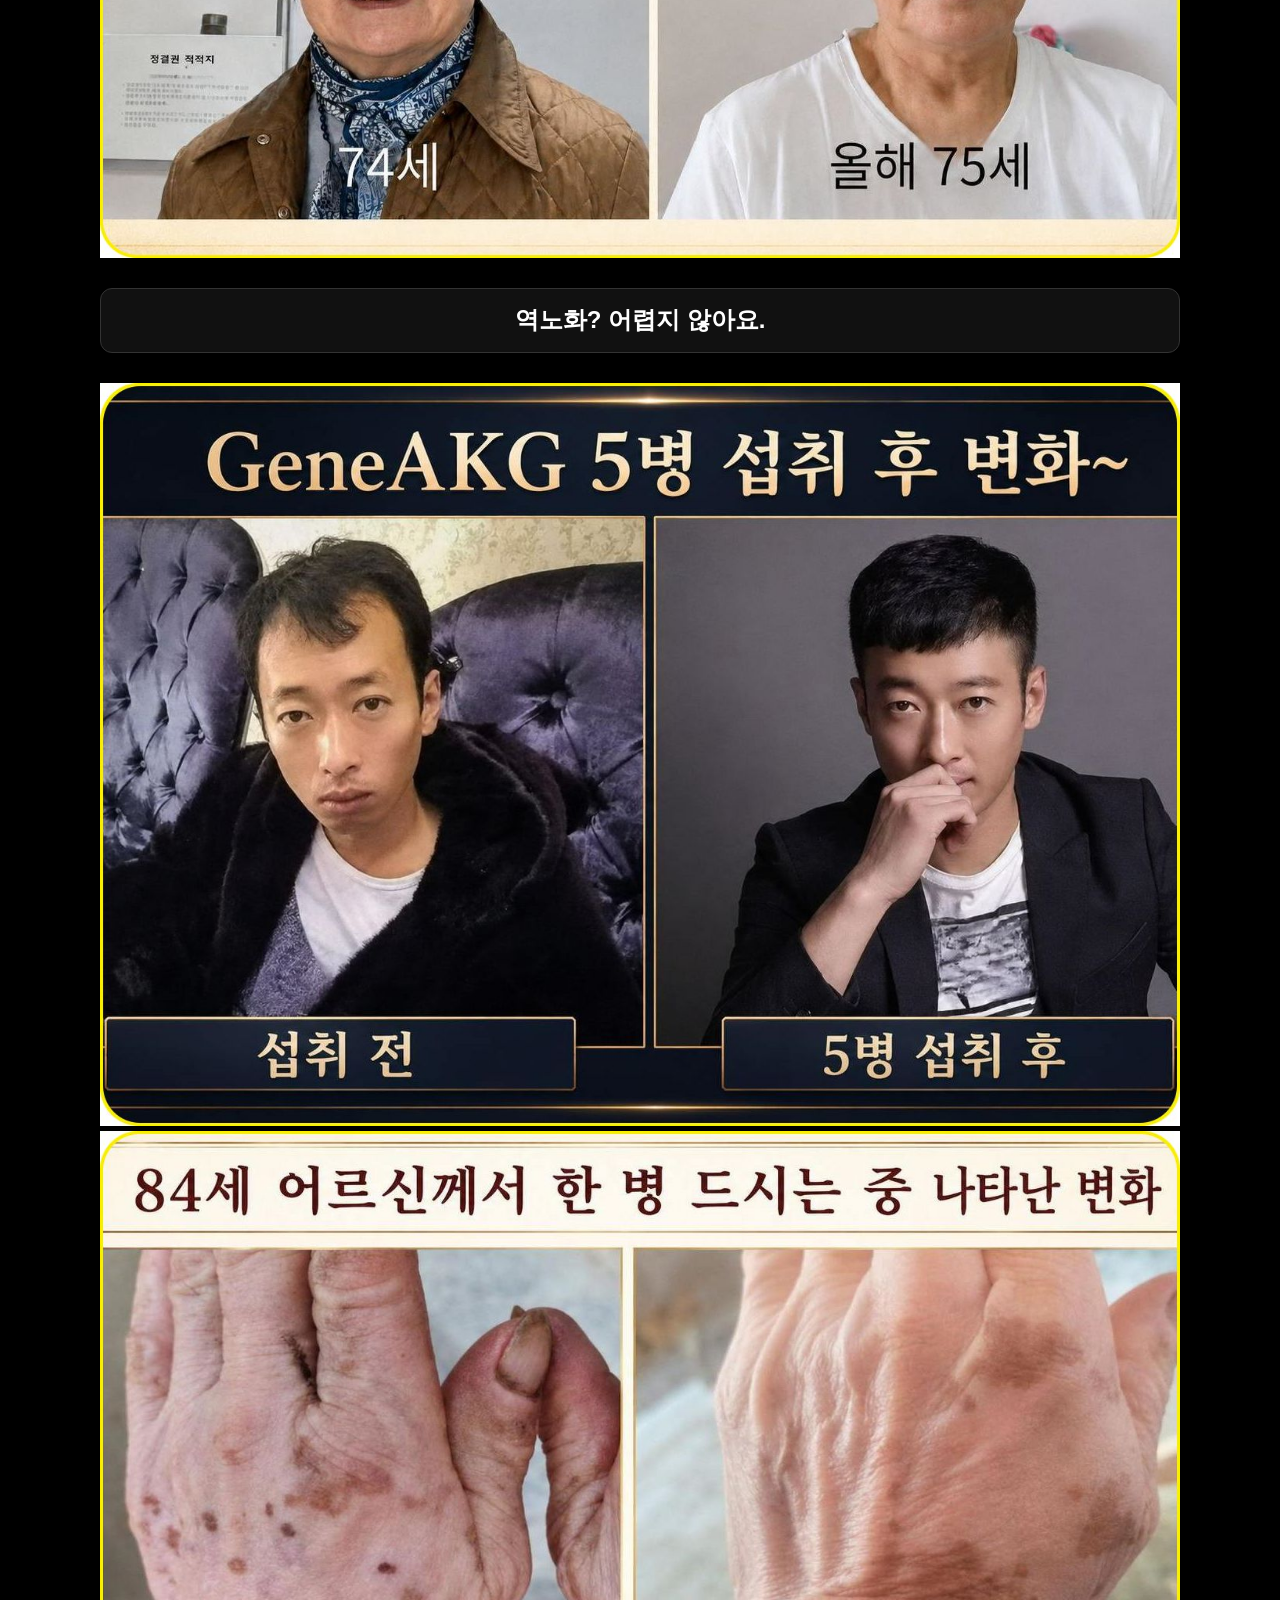
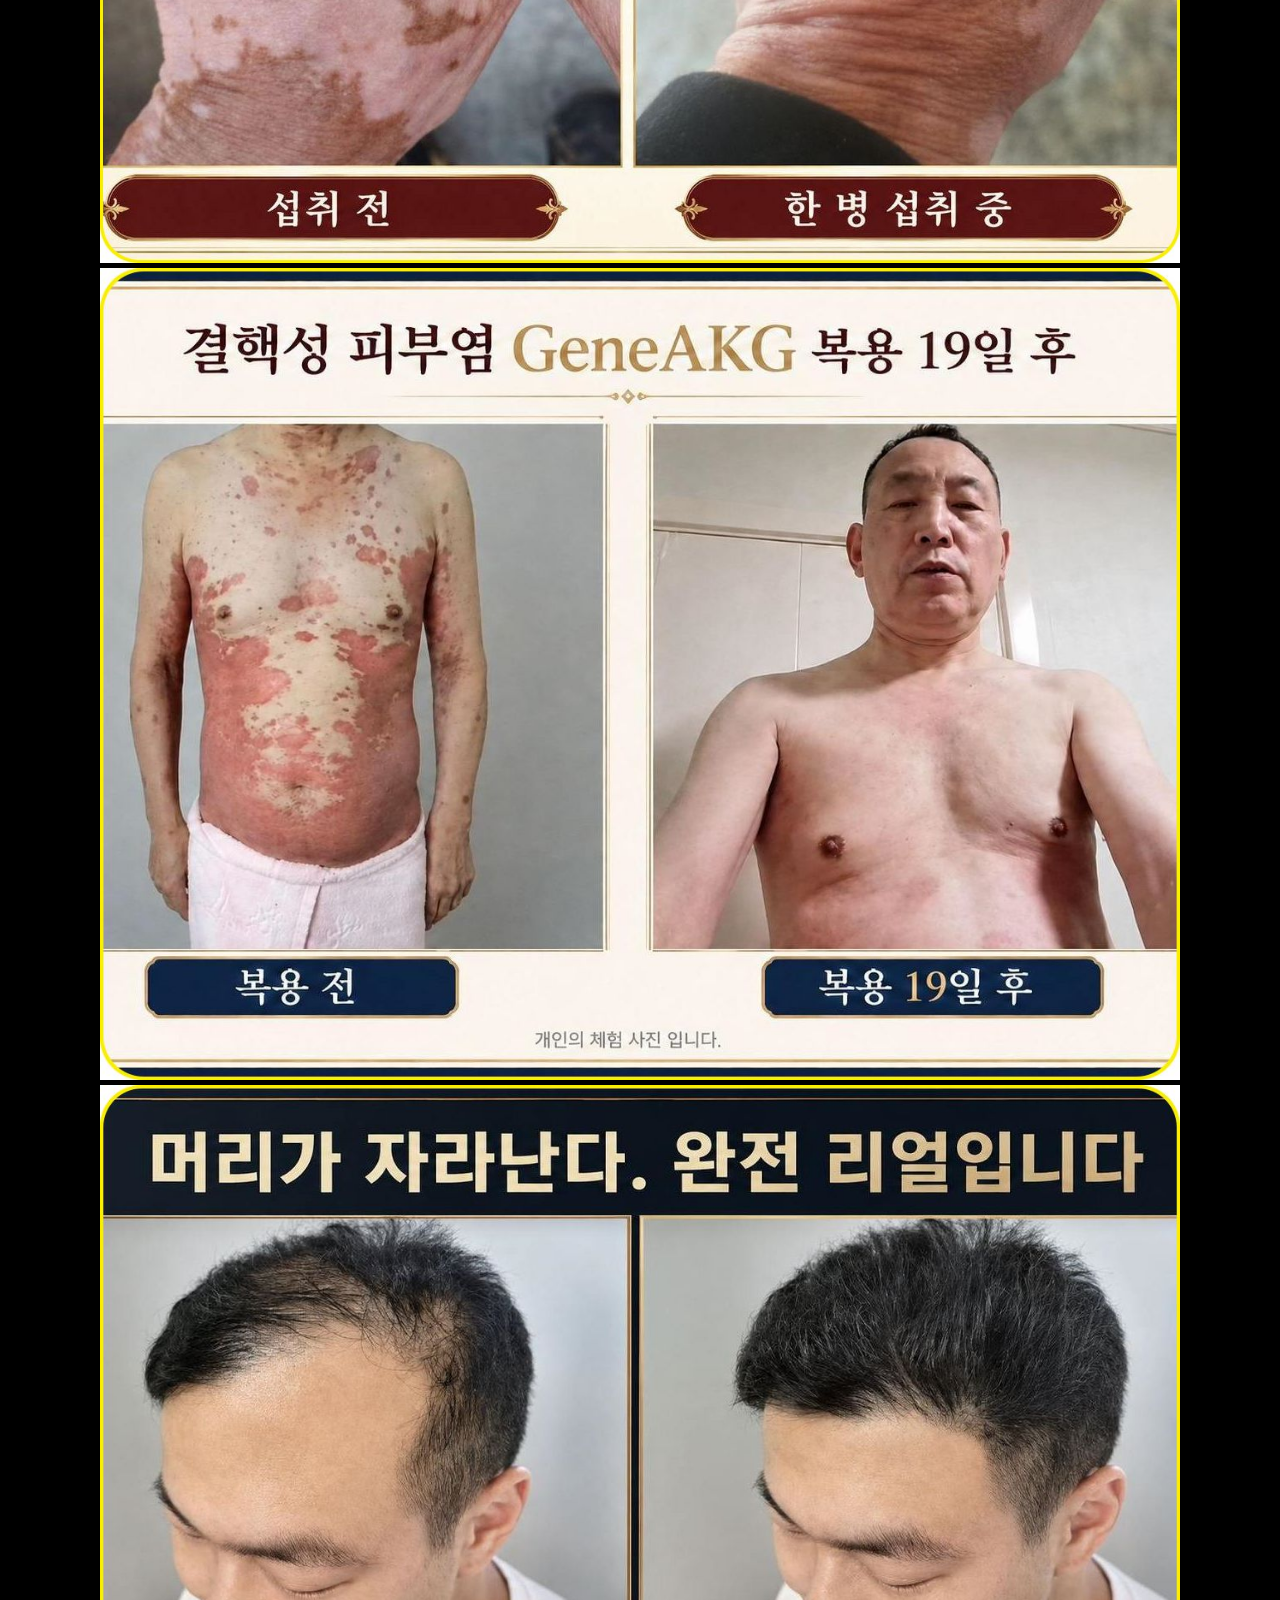
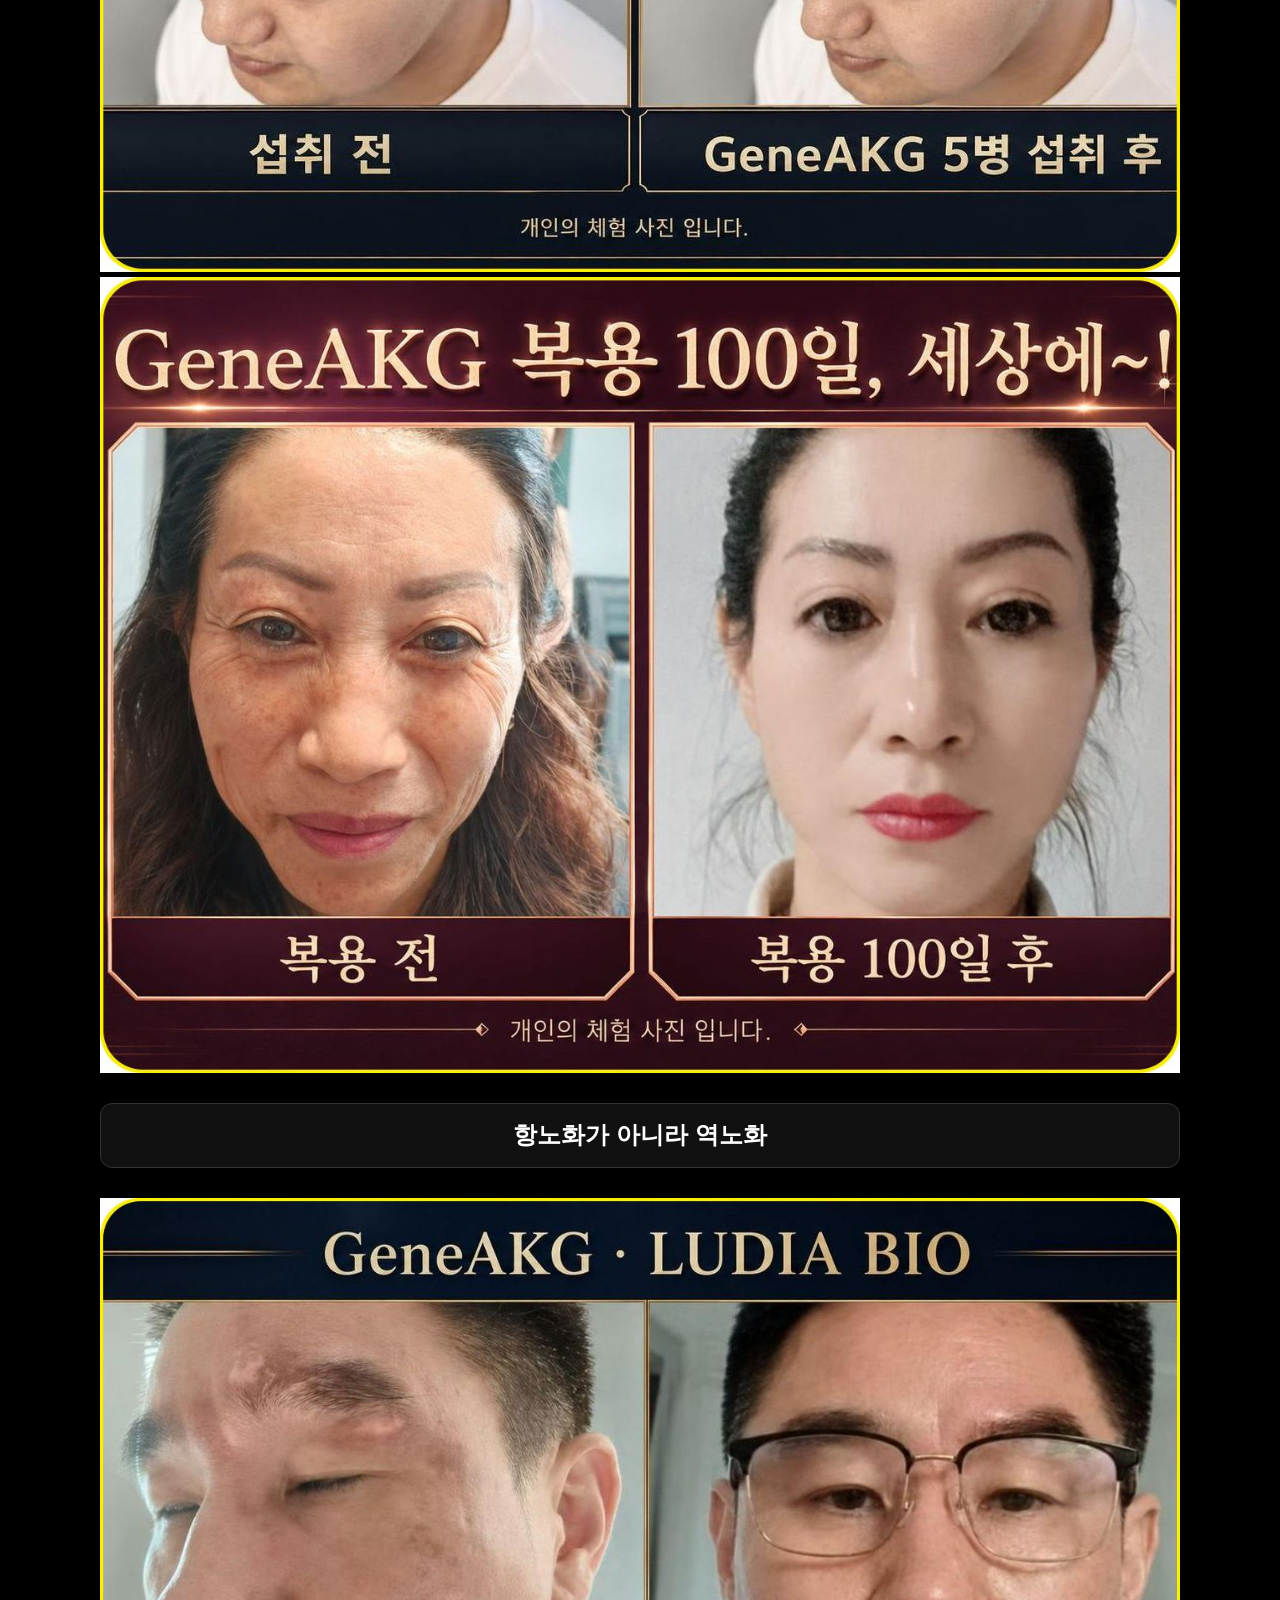
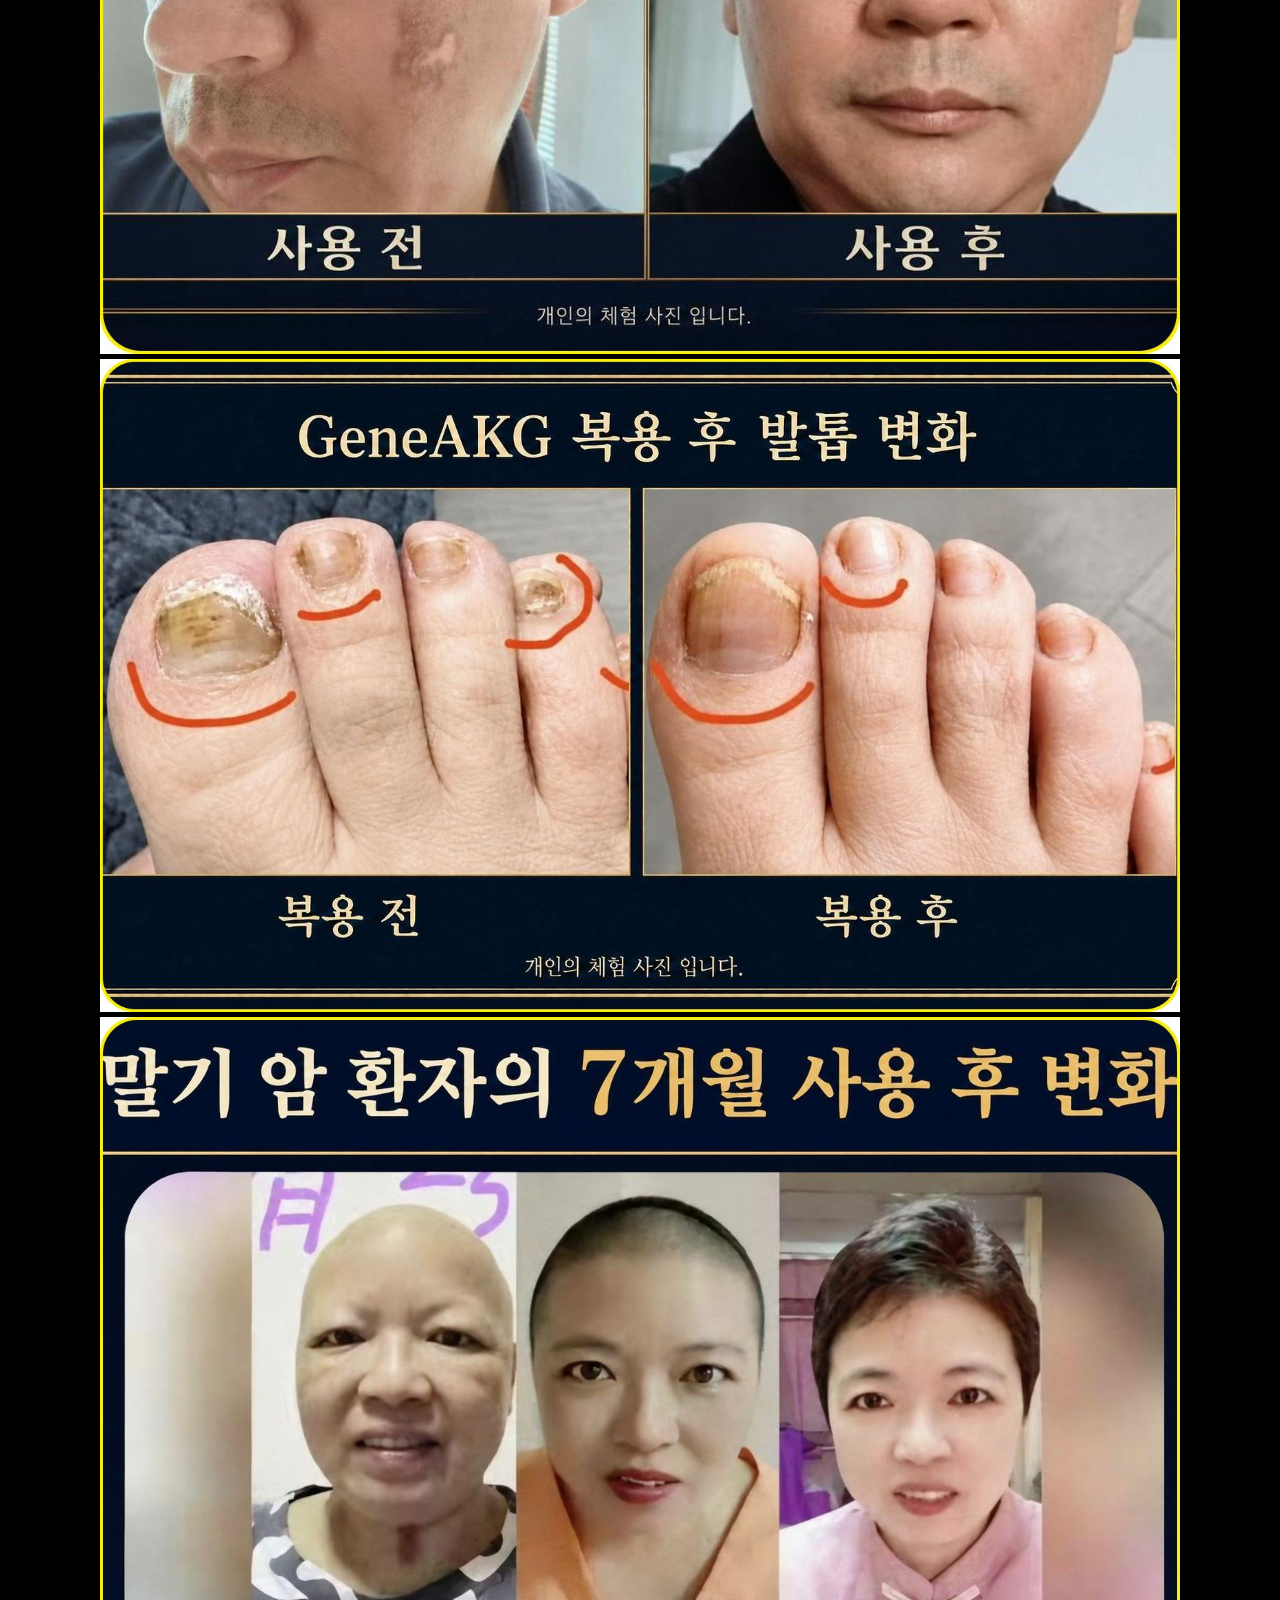
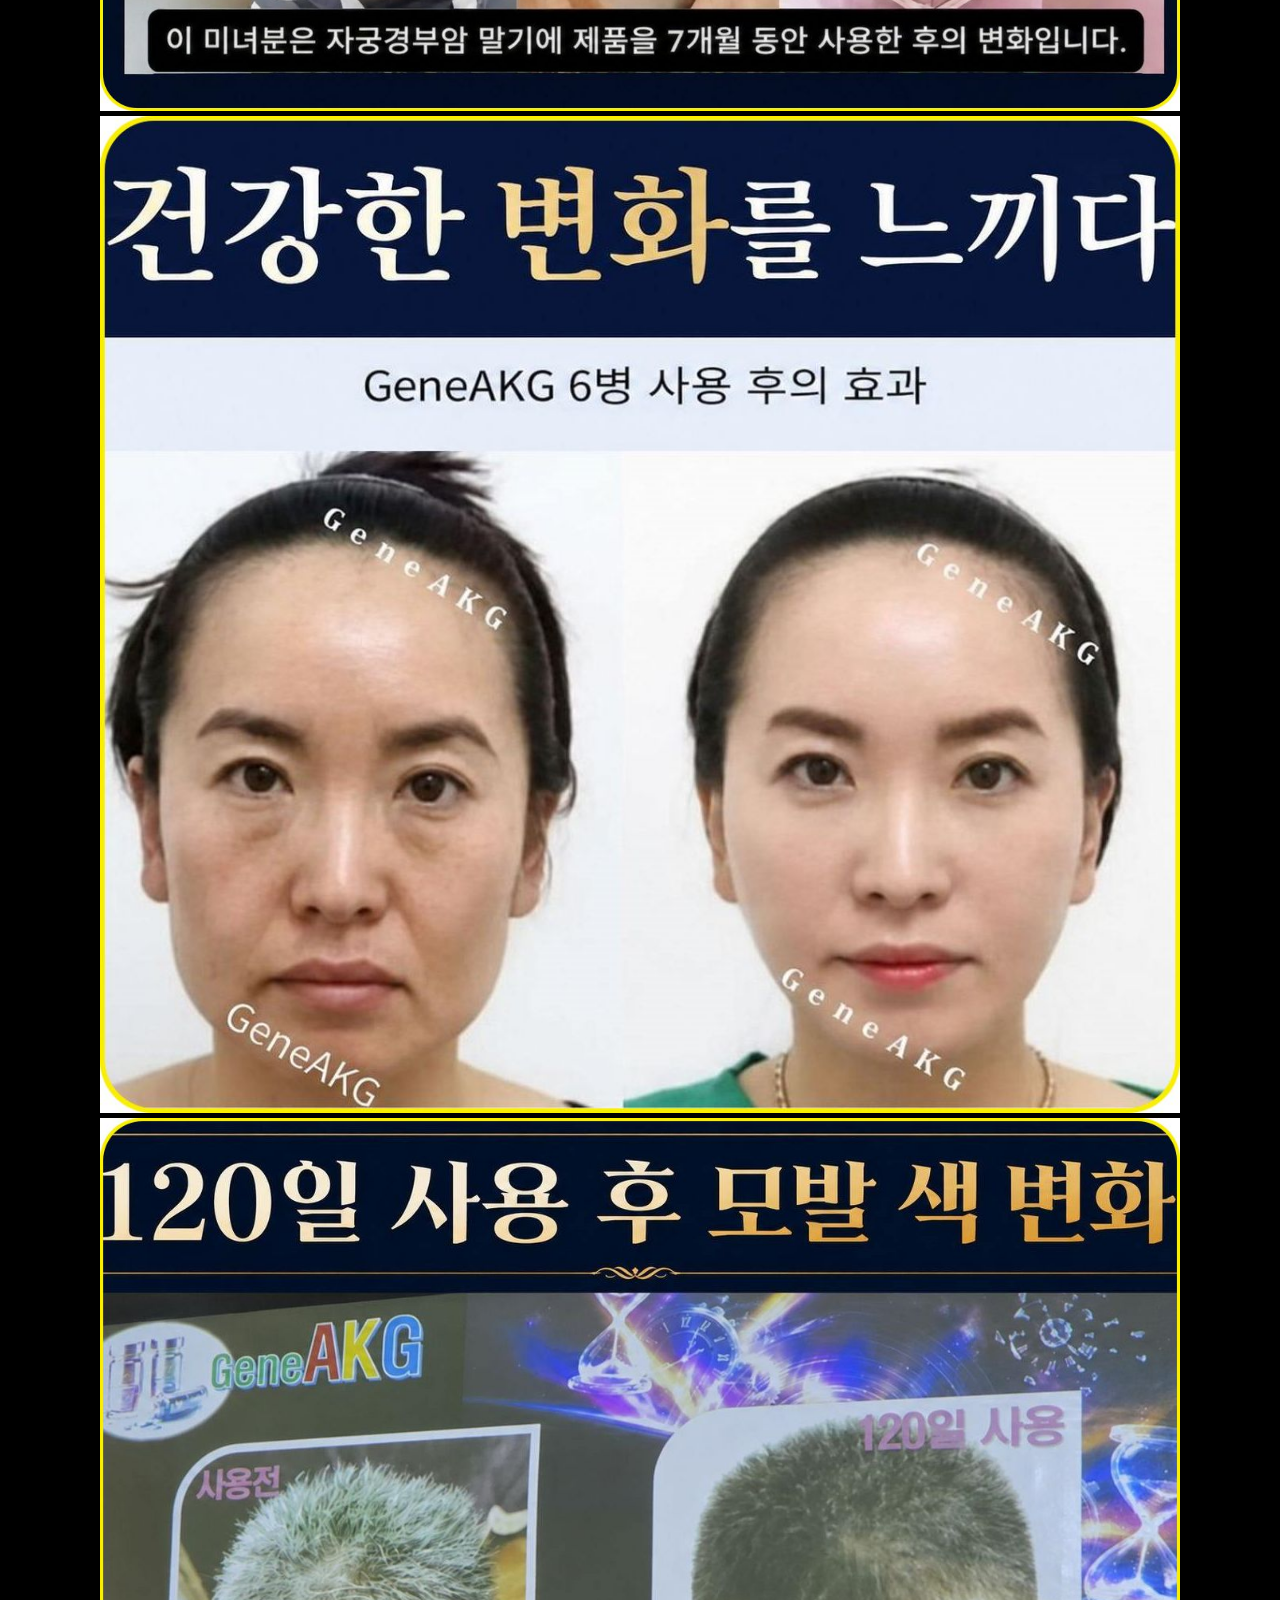
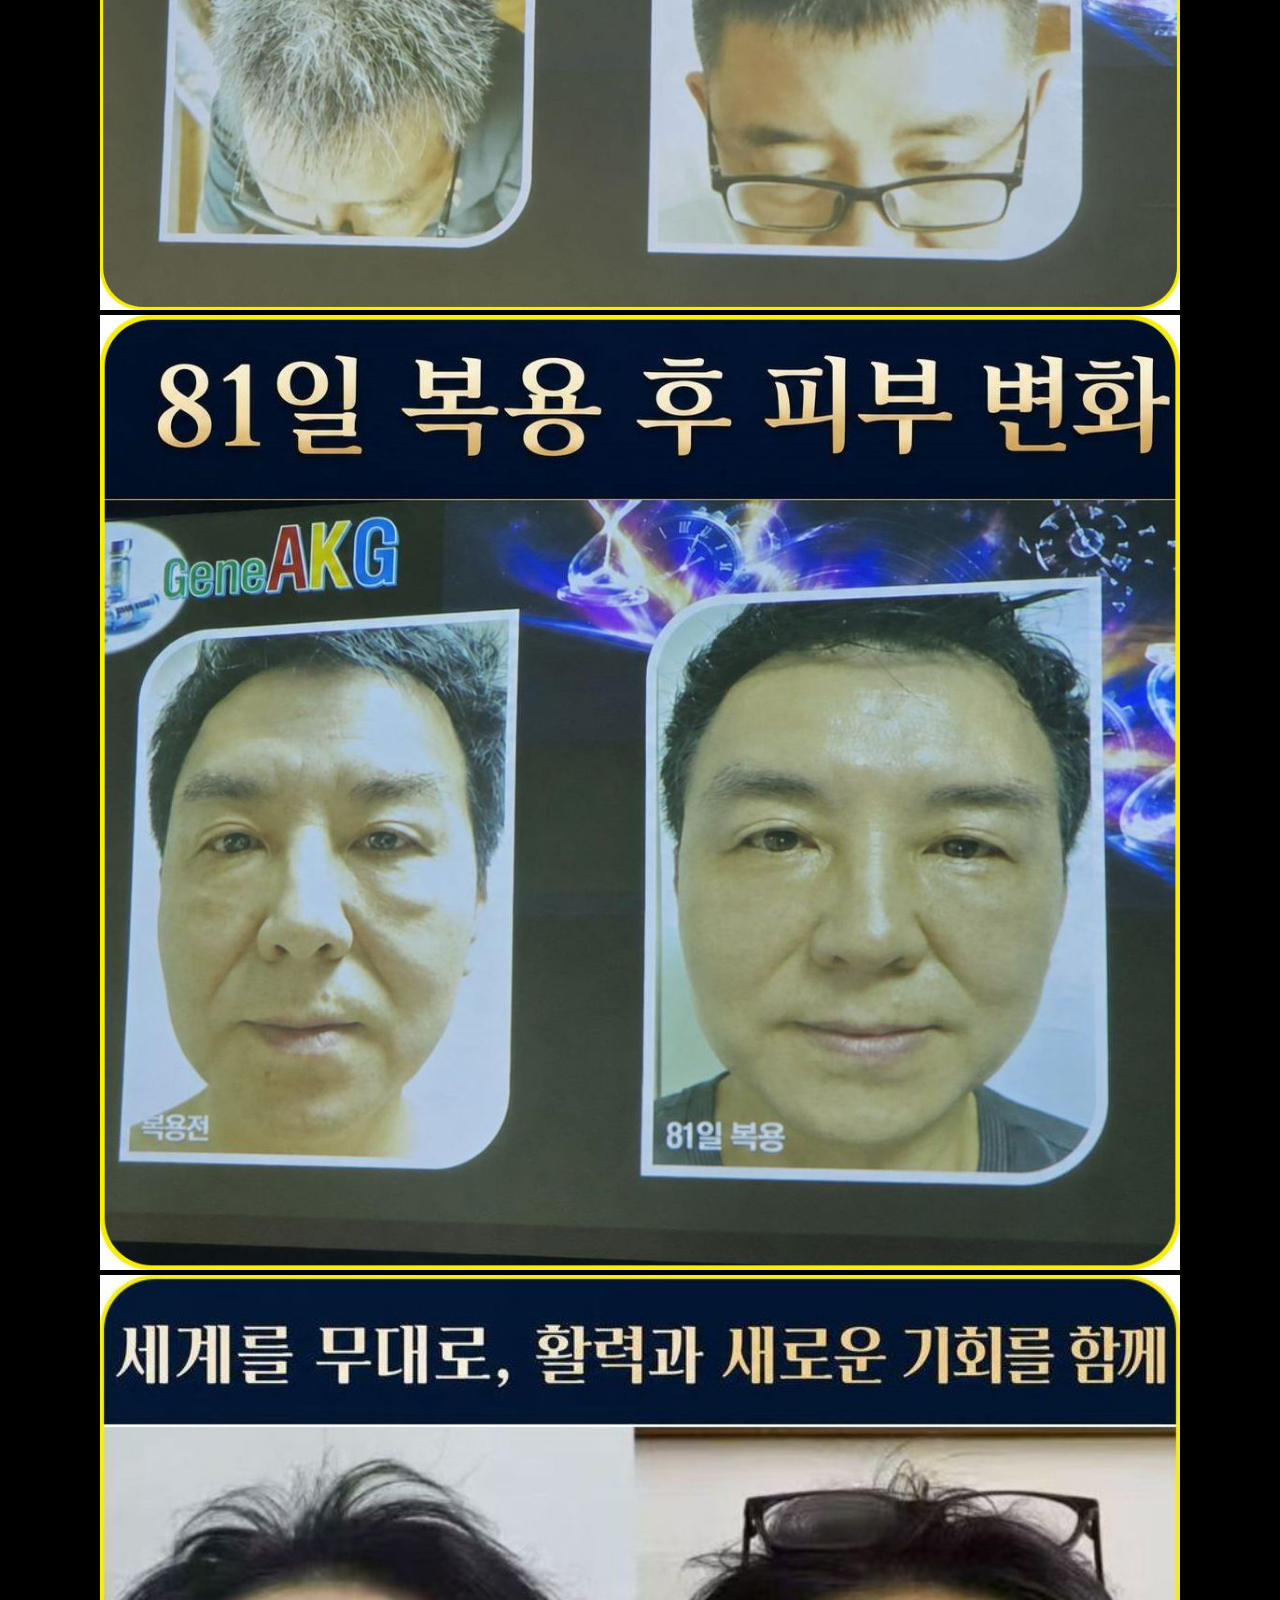
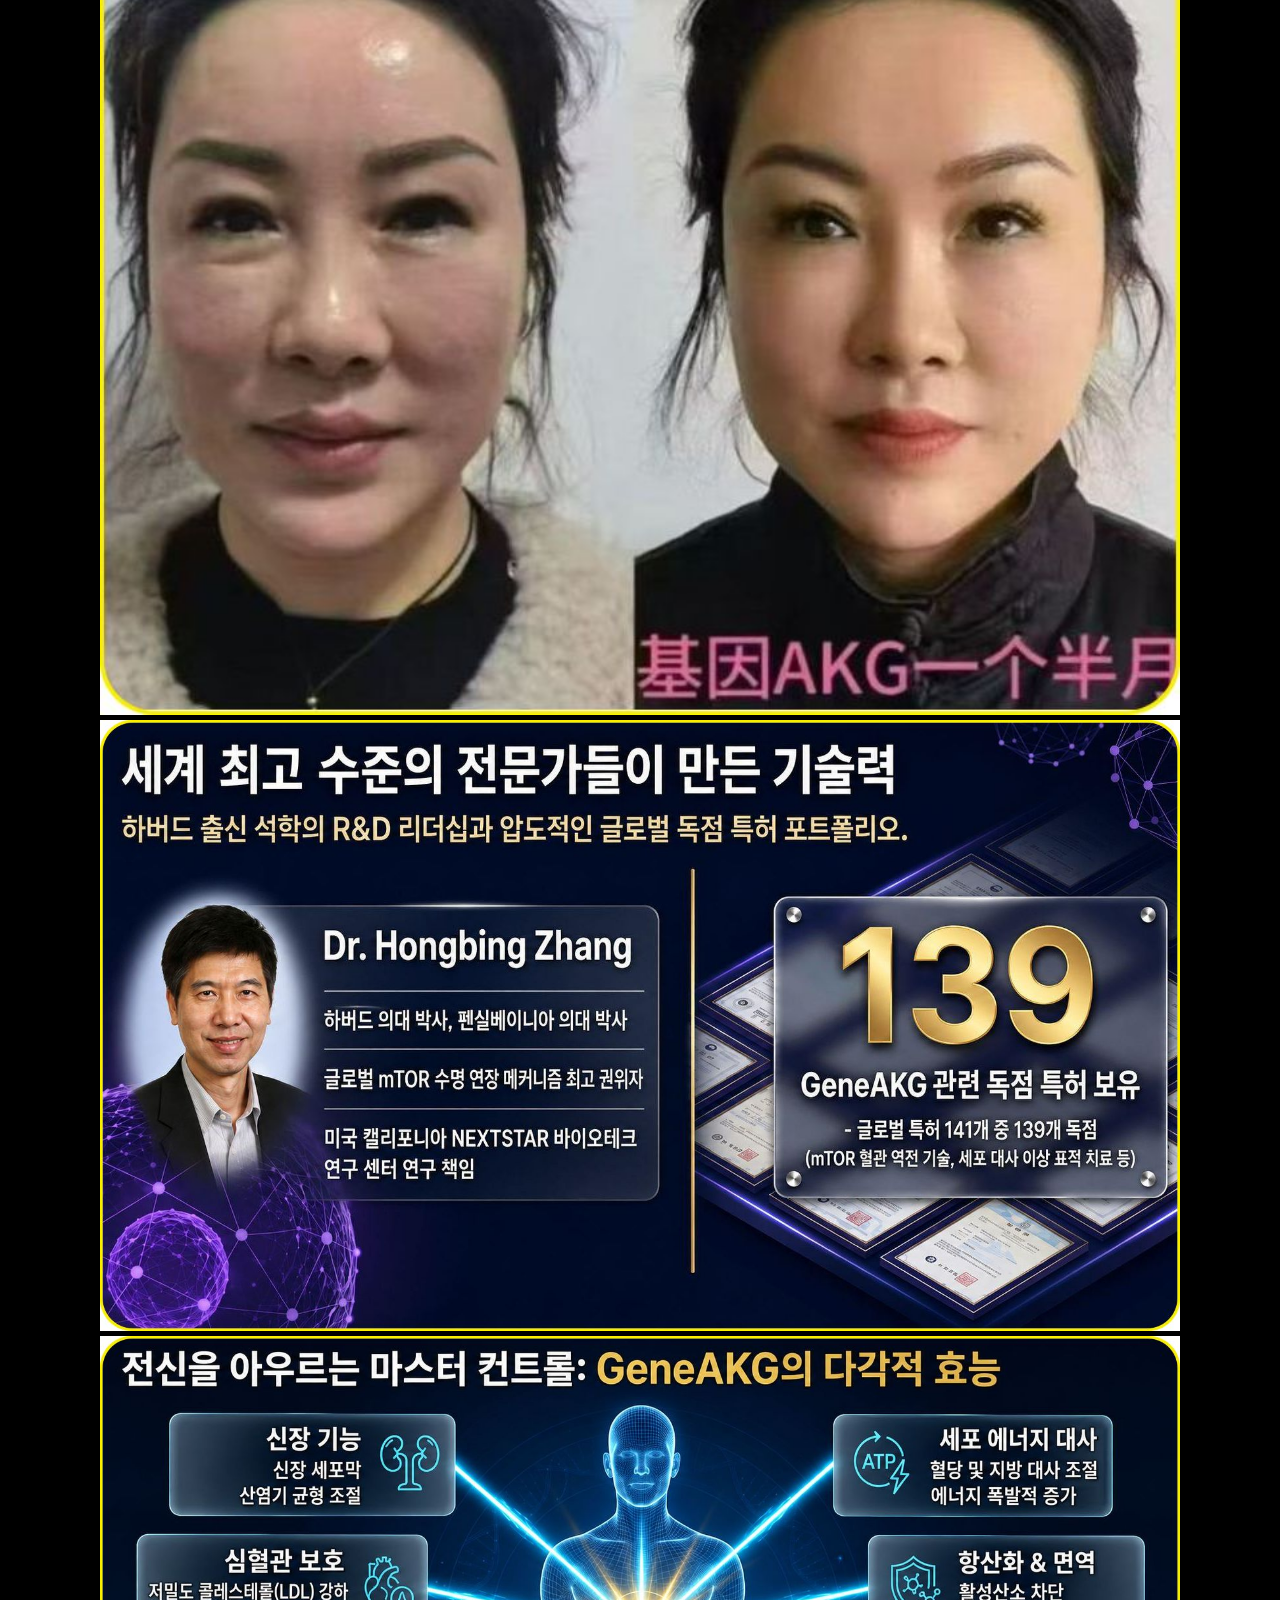
==== commit ffc24098: "Update index.html" ====
--- a/index.html
+++ b/index.html
@@ -31,6 +31,14 @@
   </div>
 
   <img src="images/02.jpg">
+    <div class="text-box">
+    <div class="text-title">
+      지금 당장 무료 가입<br>선착순 줄서기 선점의 기회
+    </div>
+    <div class="text-content"></div>
+  </div>
+  
+  <img src="images/03.jpg">
   <div class="text-box">
     <div class="text-title">
       지금 무료가입 시<br>
@@ -39,16 +47,7 @@
     <div class="text-content"></div>
   </div>
 
-  
-  <img src="images/03.jpg">
-  <div class="text-box">
-    <div class="text-title">
-      지금 당장 무료 가입<br>선착순 줄서기 선점의 기회
-    </div>
-    <div class="text-content"></div>
-  </div>
-  
-  <img src="images/04.jpg">
+   <img src="images/04.jpg">
   
   <img src="images/05.jpg">
     <div class="text-box">
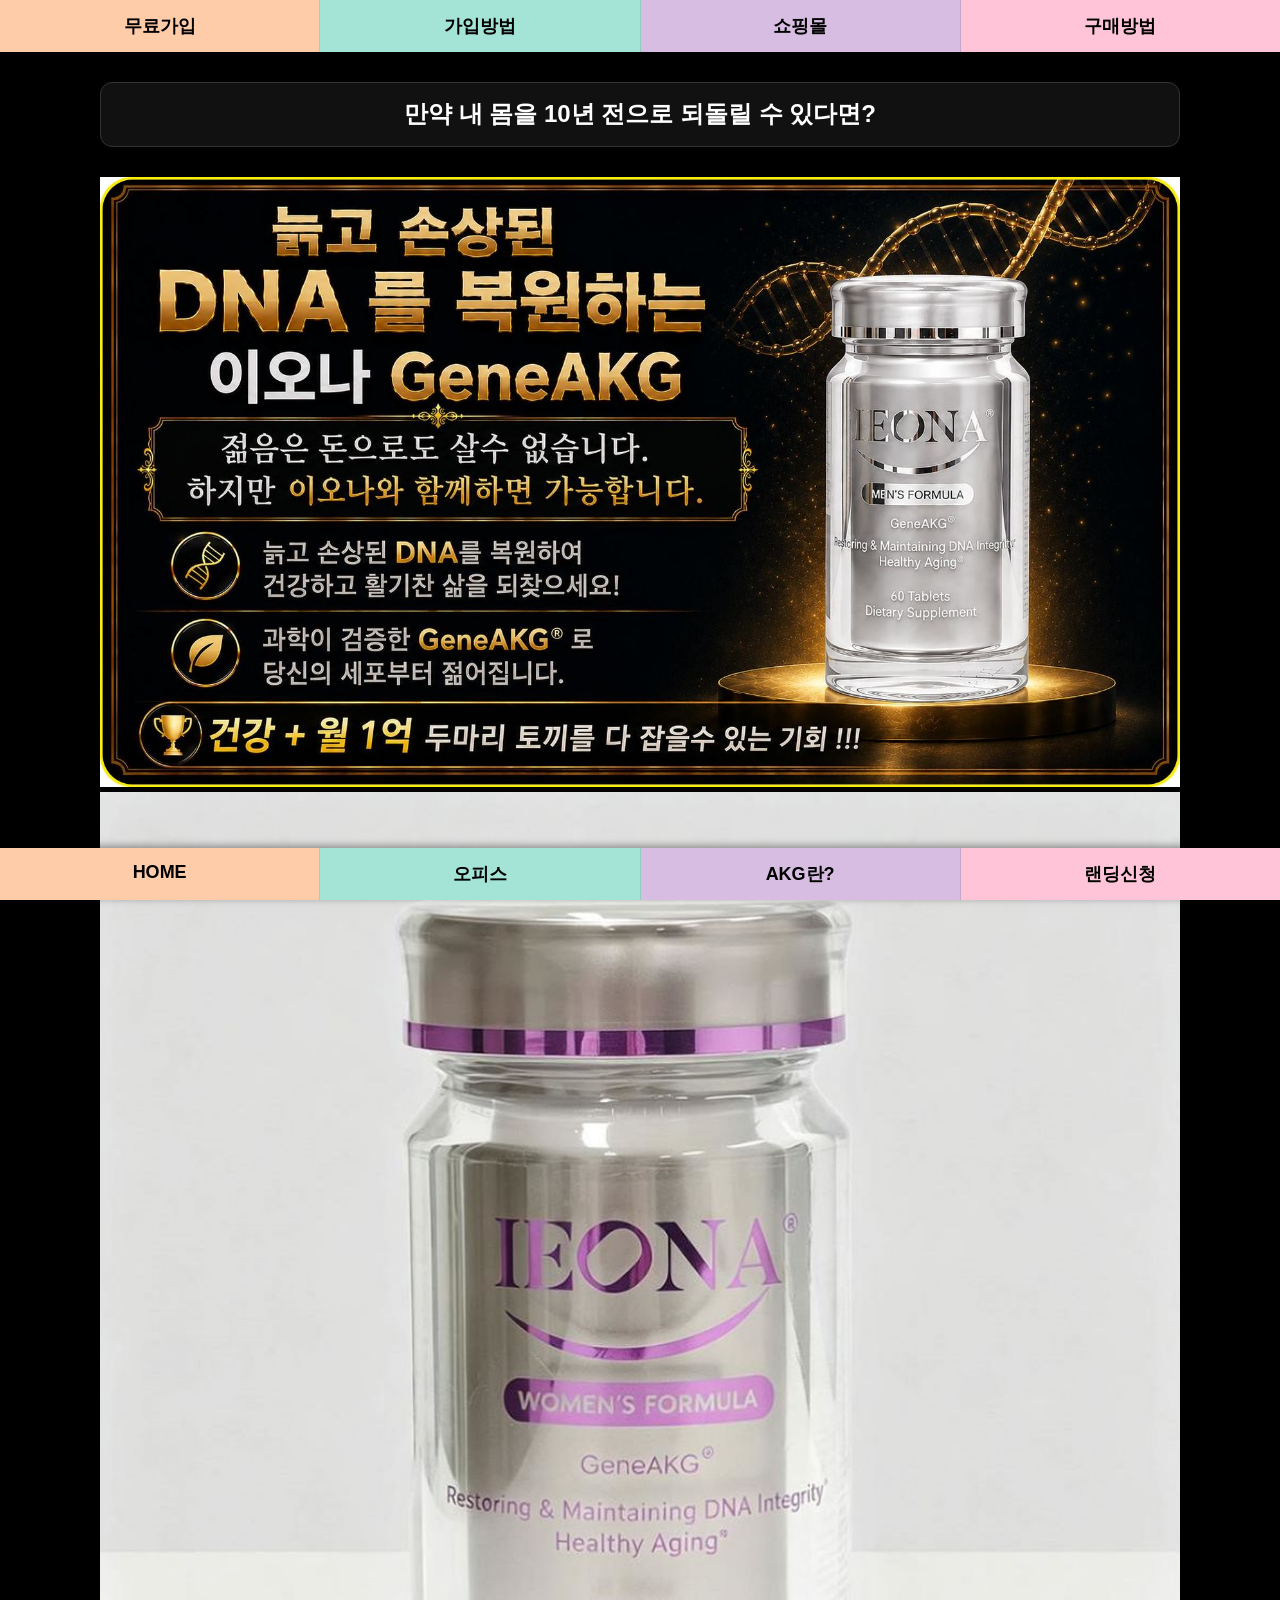
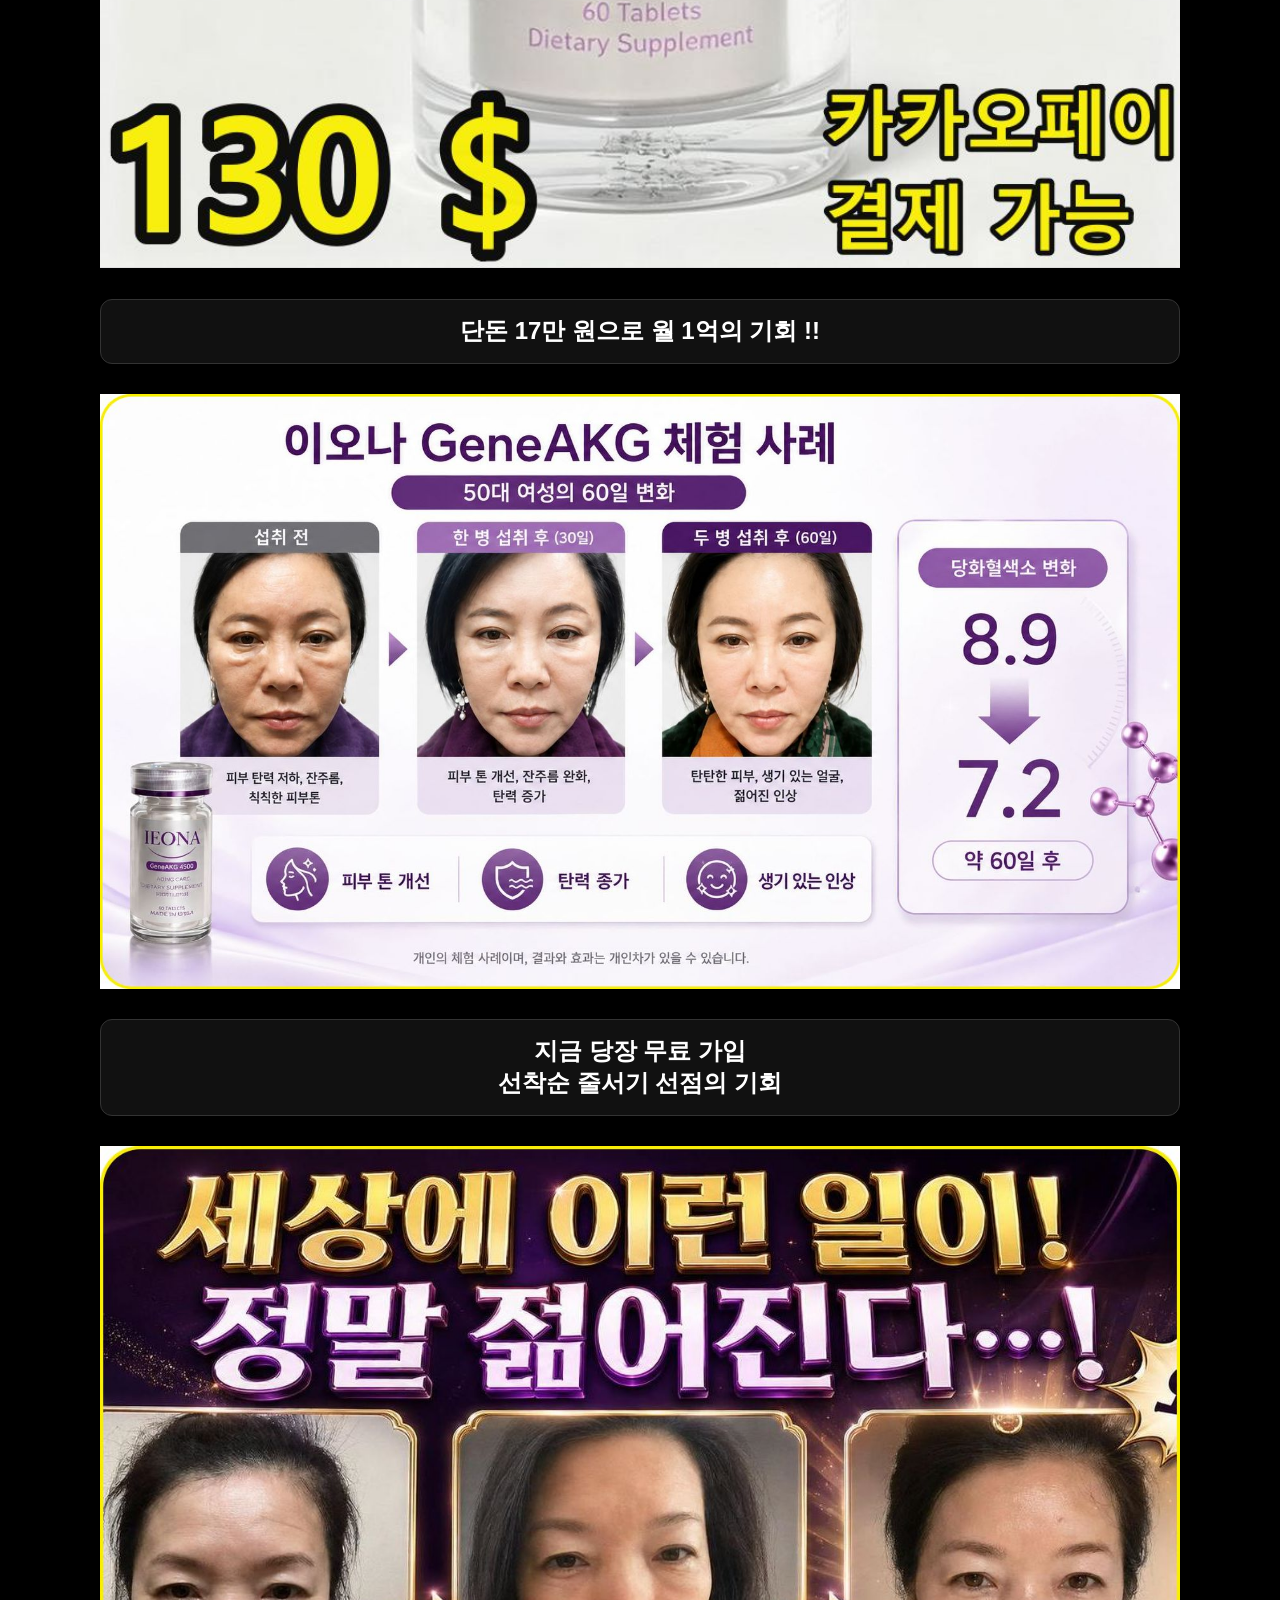
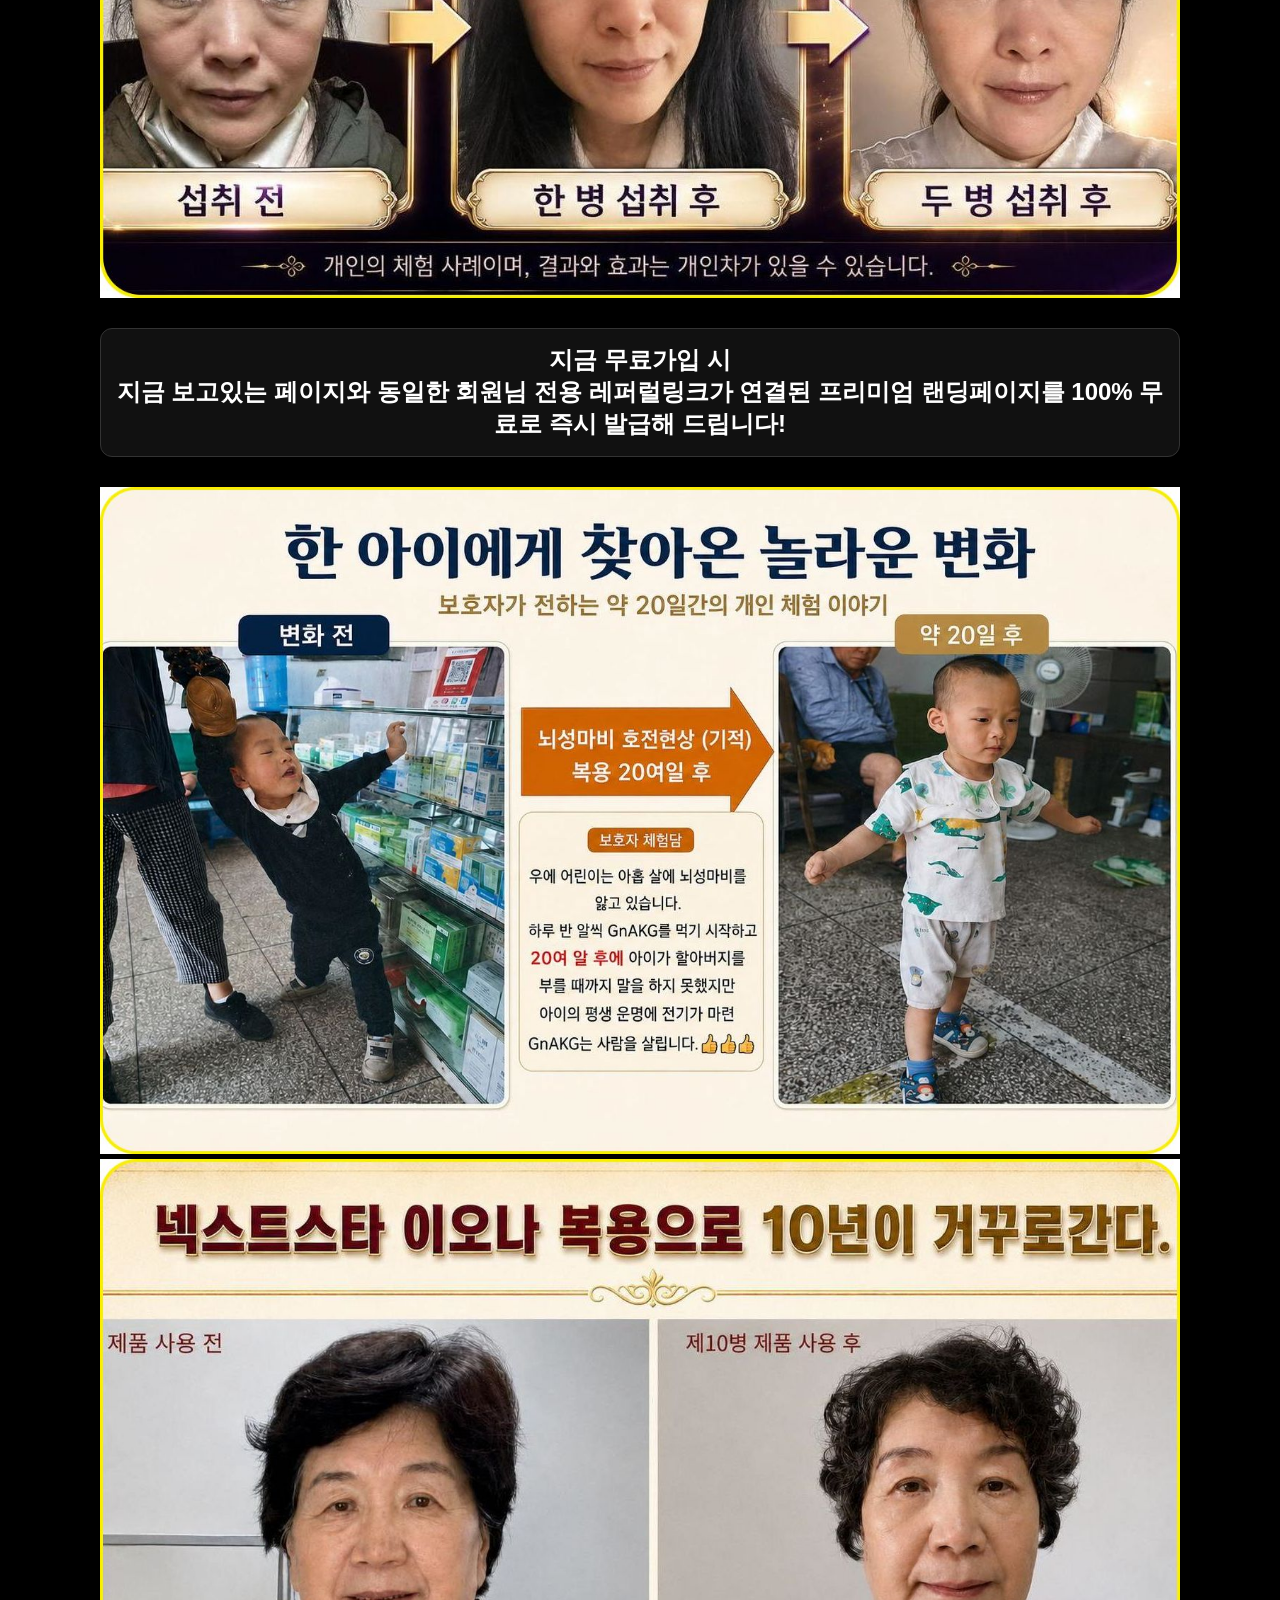
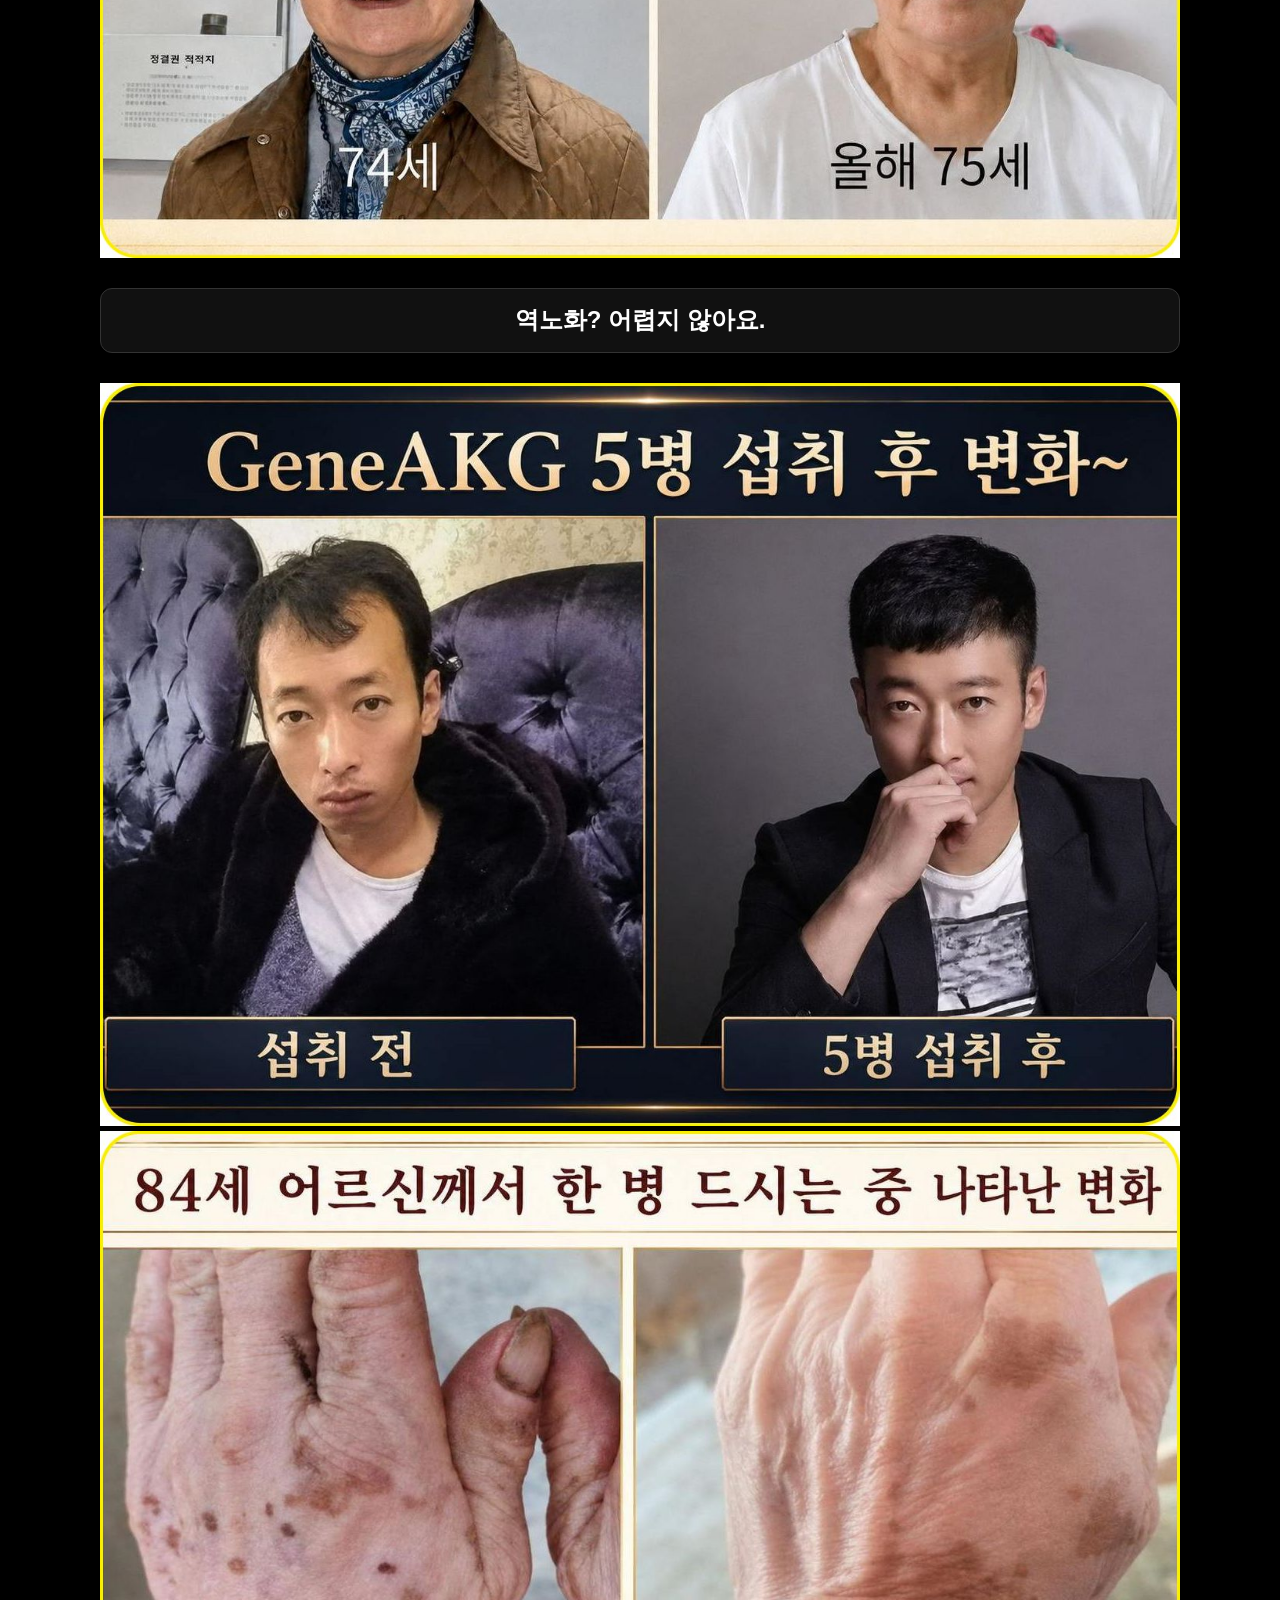
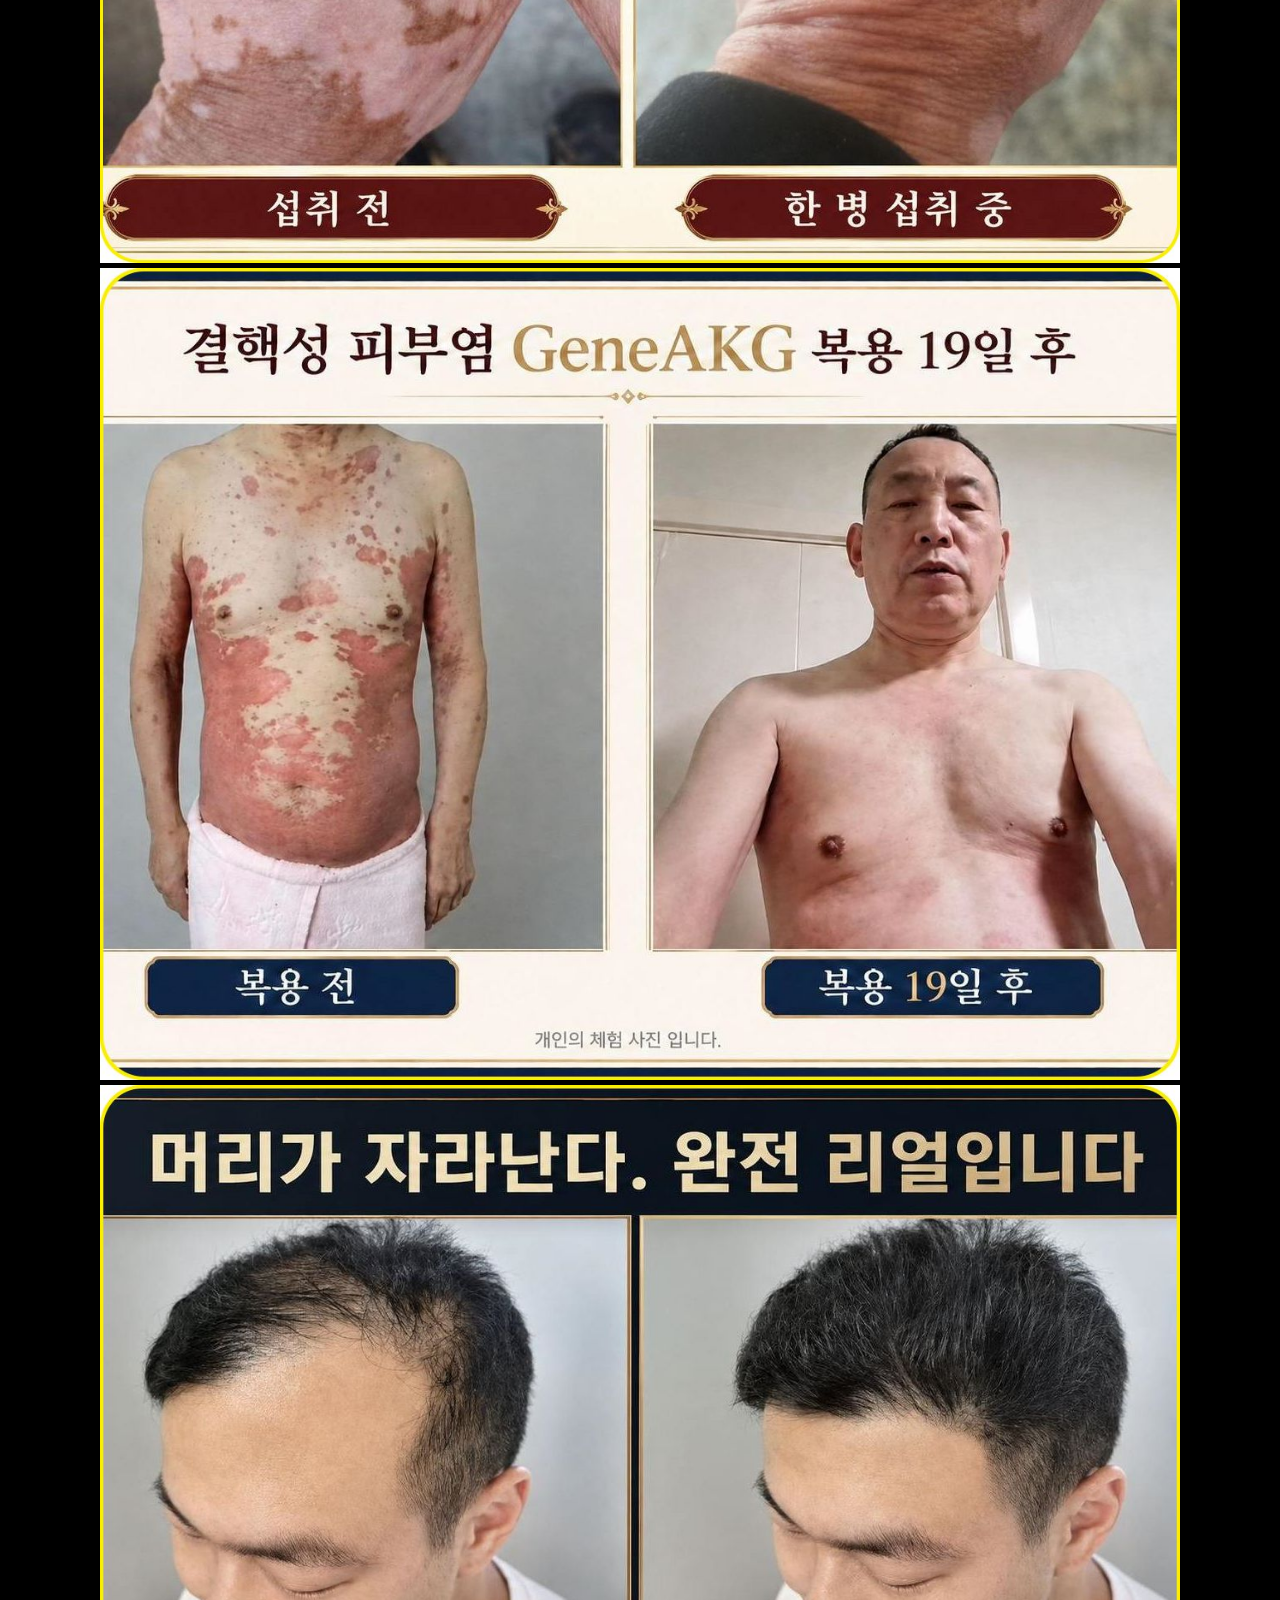
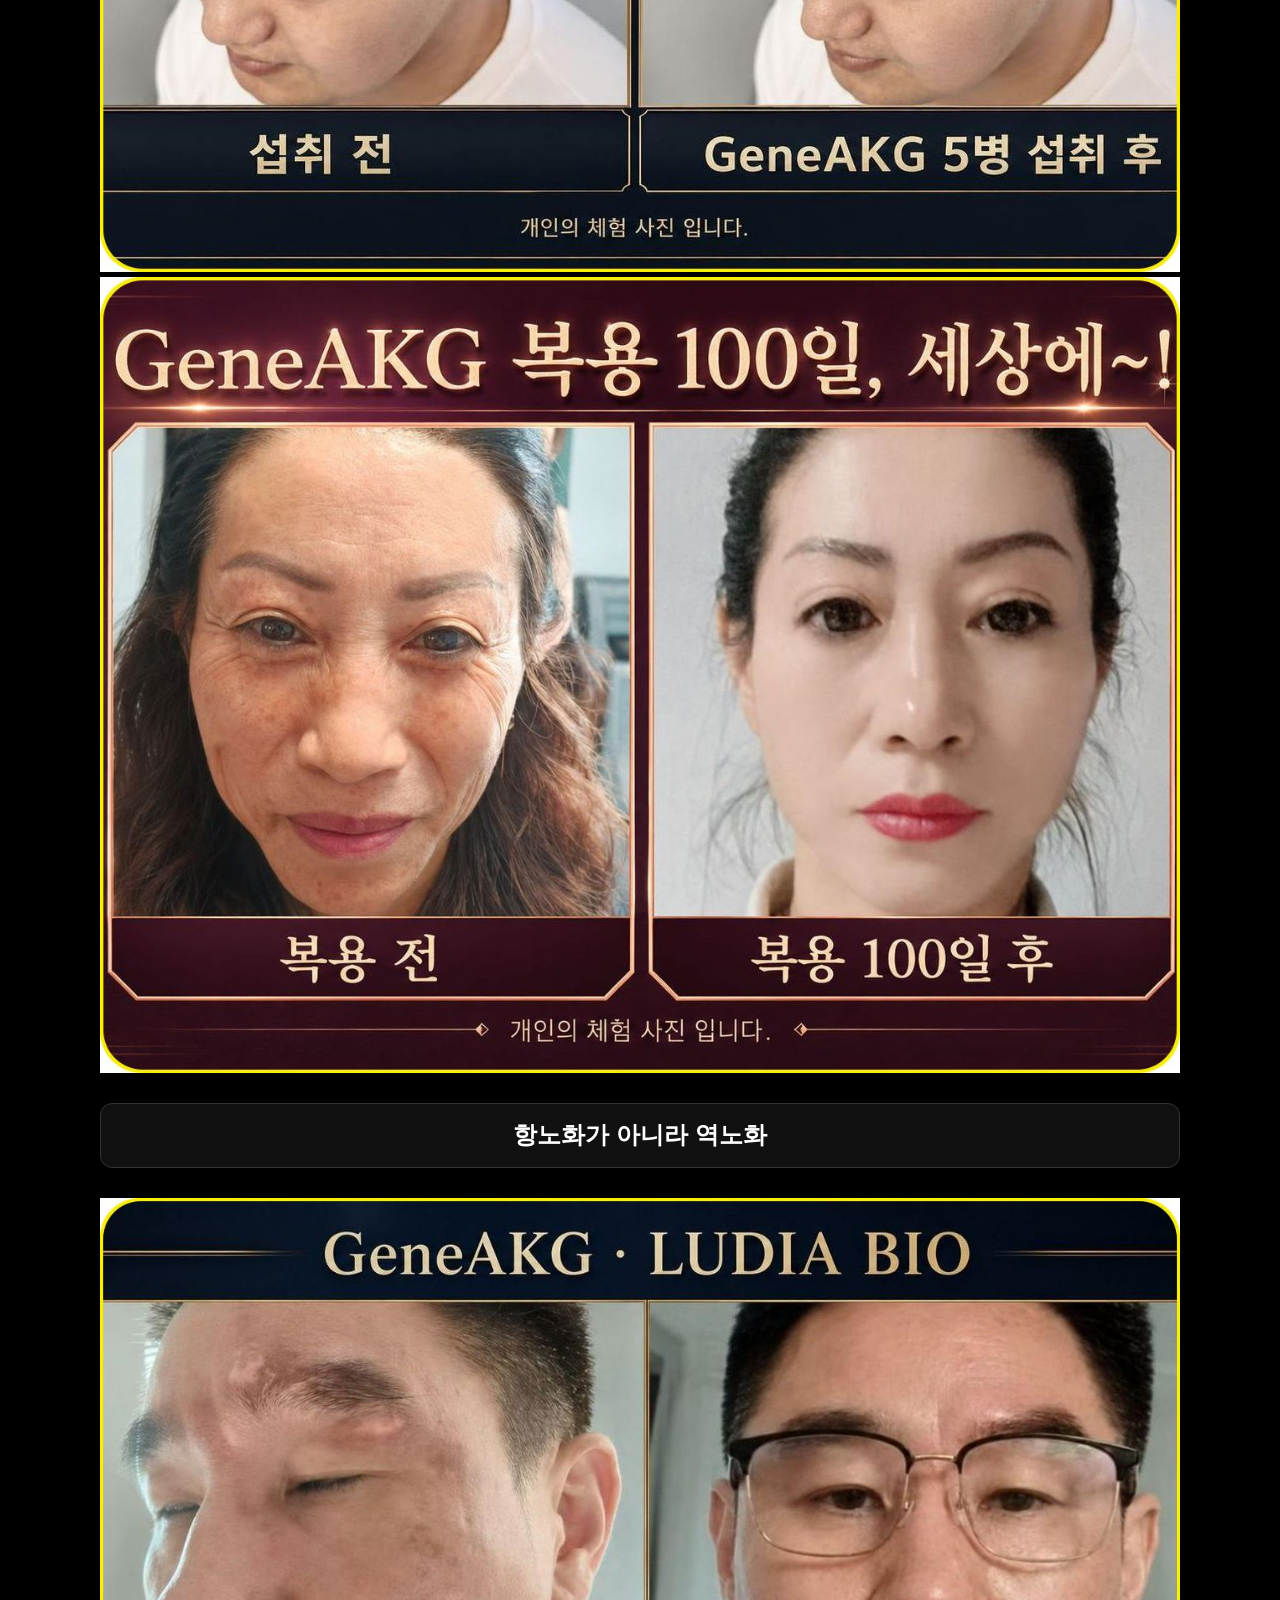
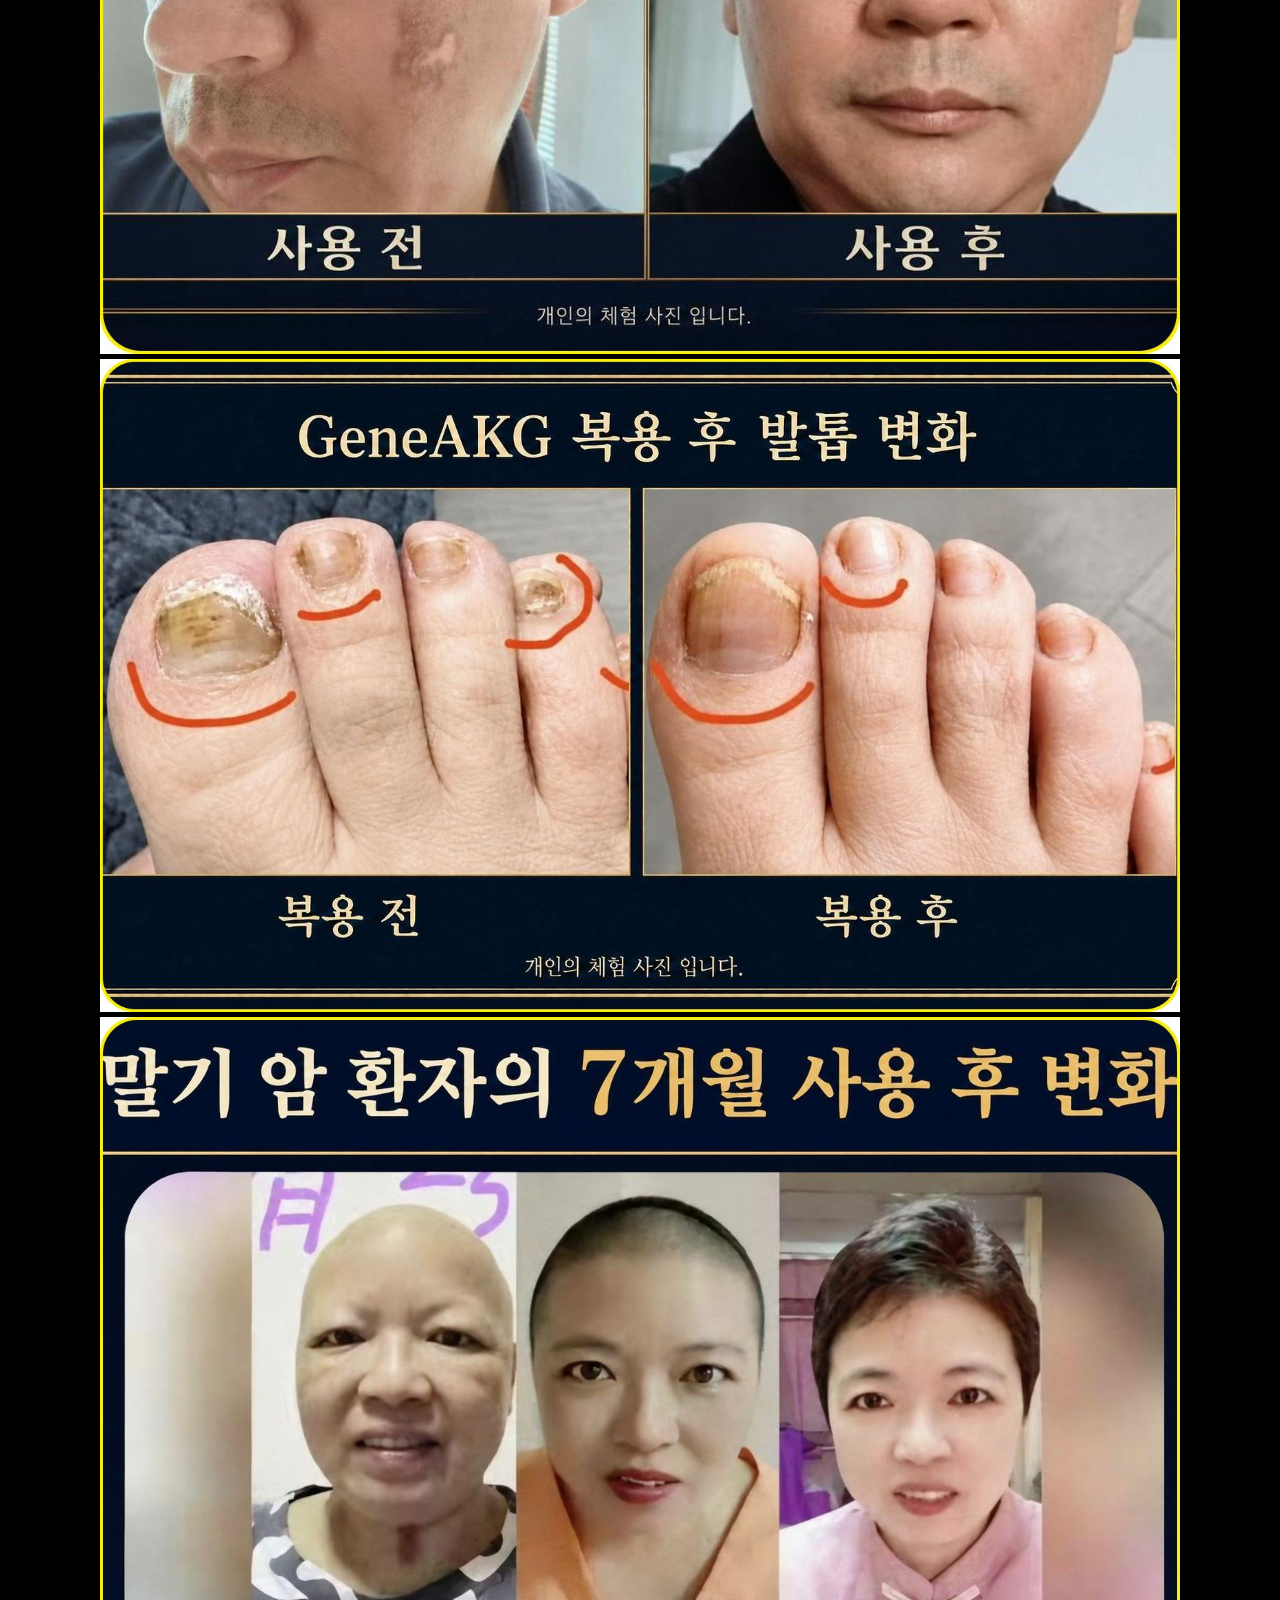
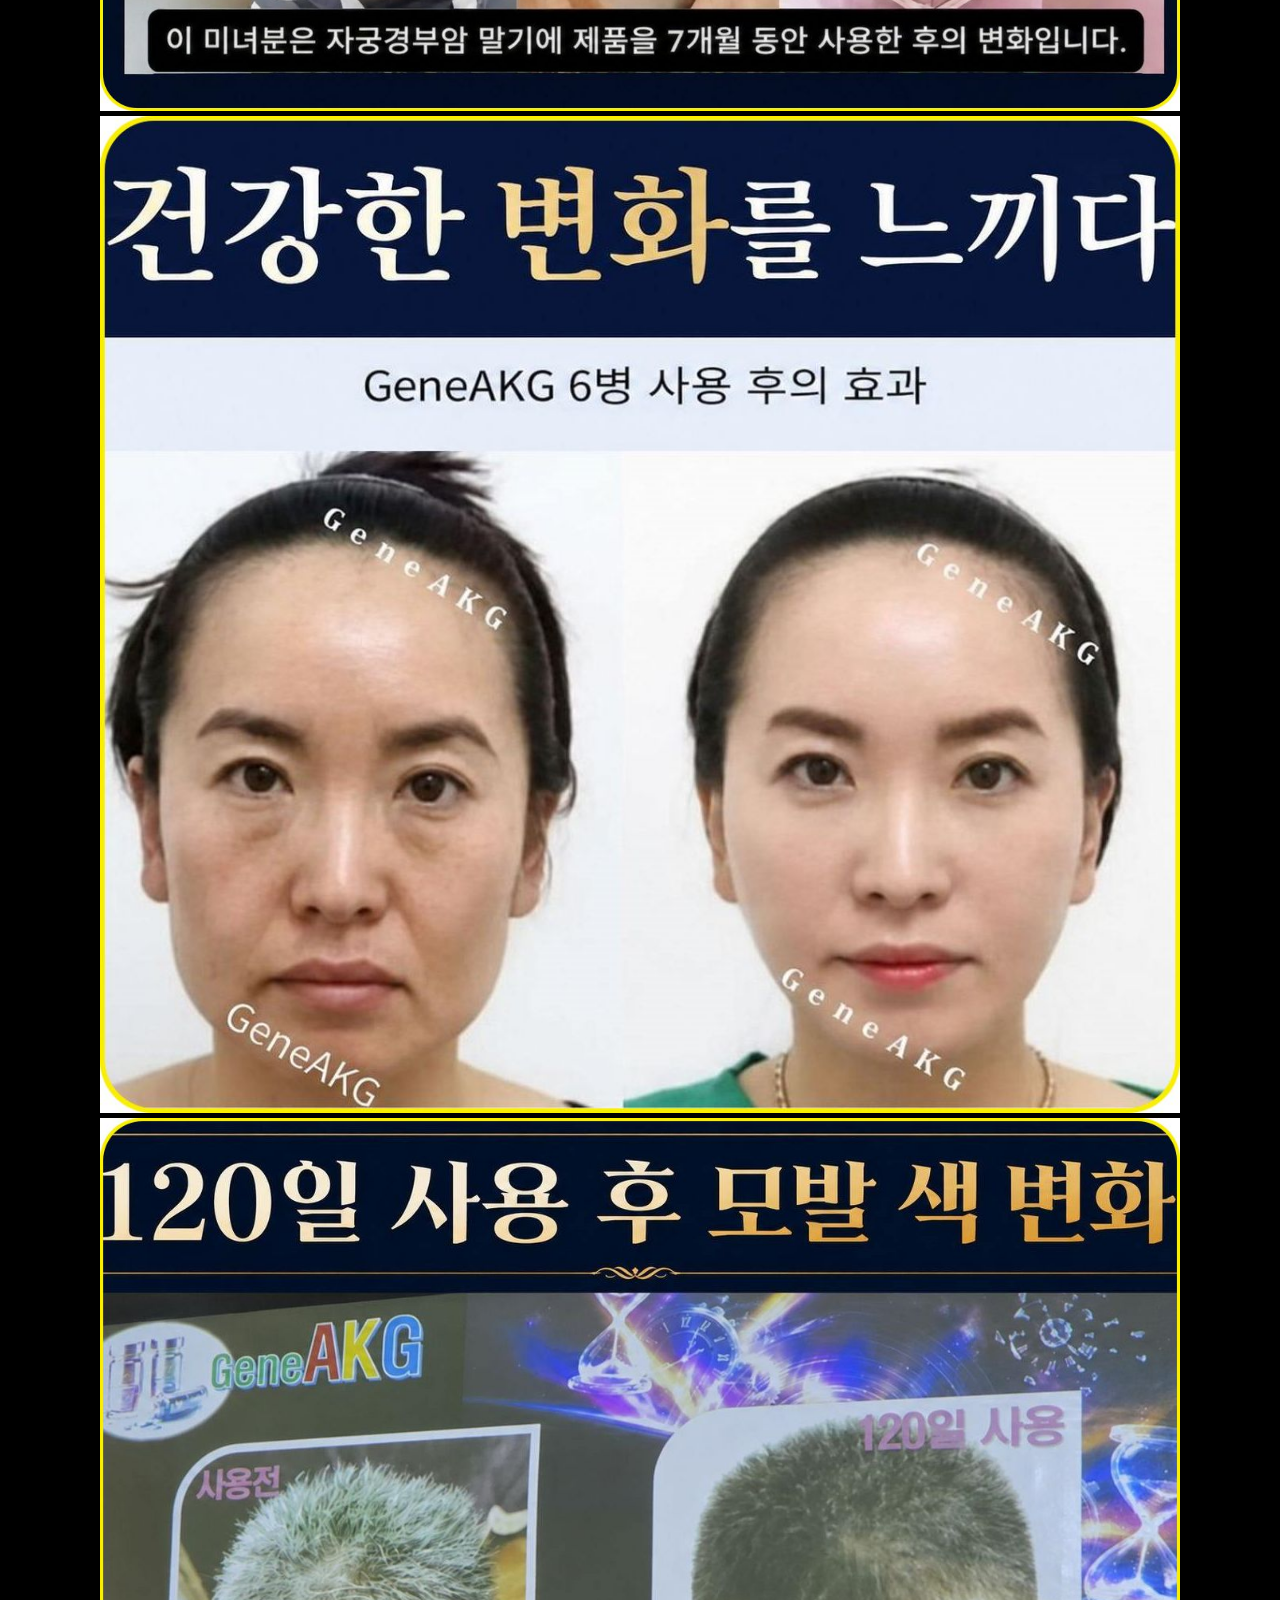
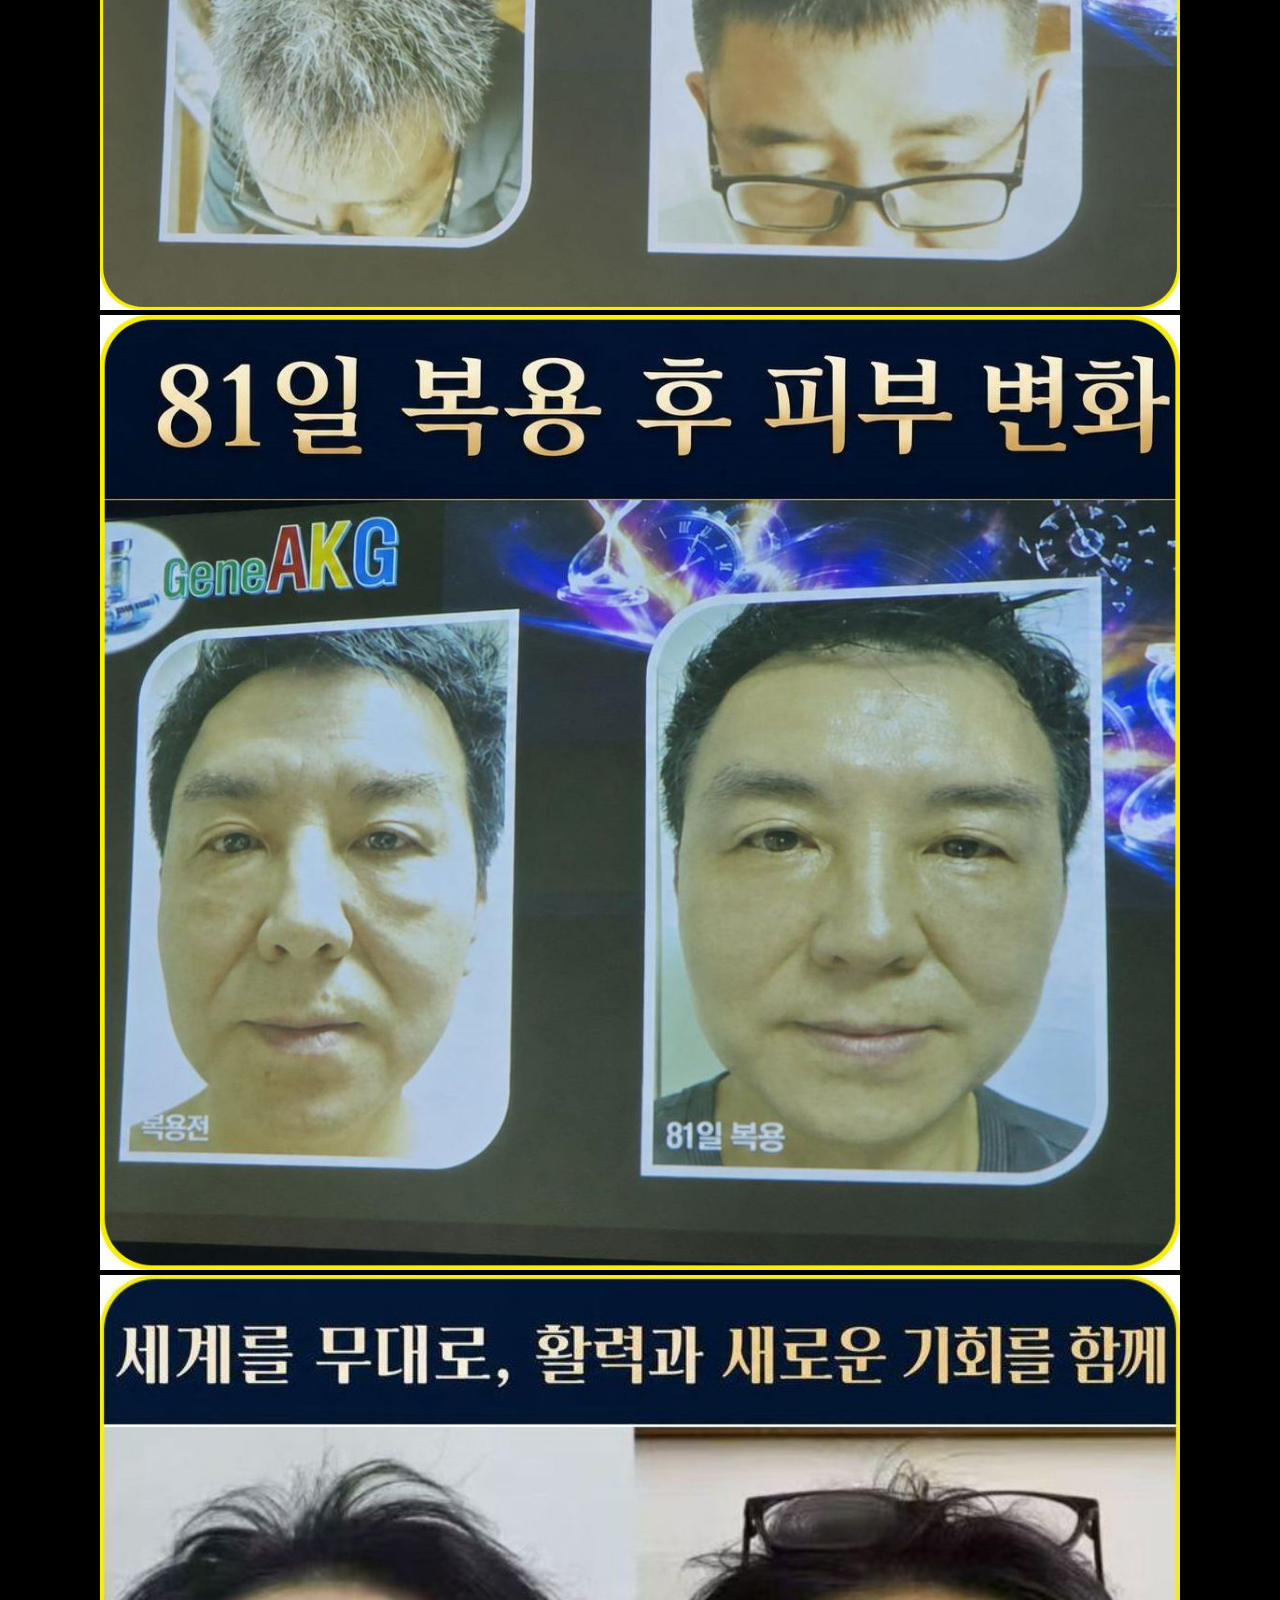
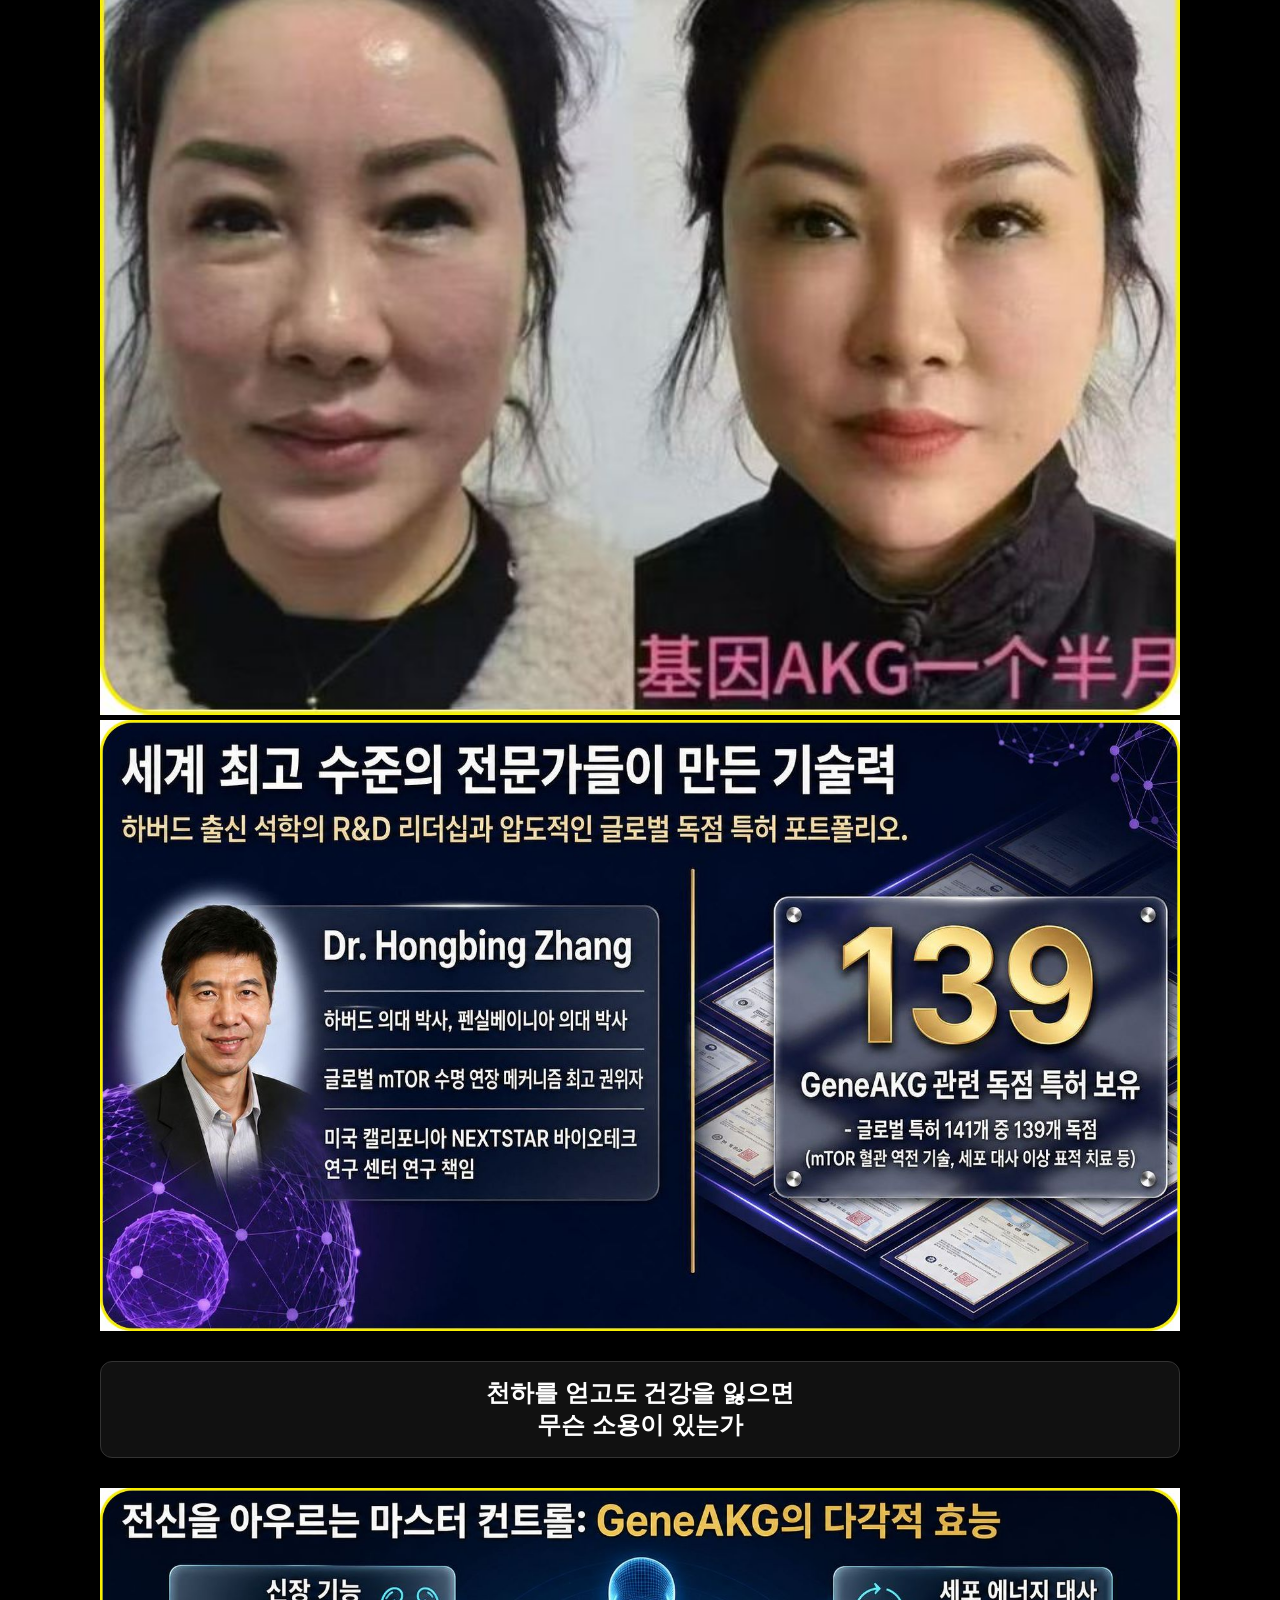
==== commit f312d055: "Update index.html" ====
--- a/index.html
+++ b/index.html
@@ -88,6 +88,13 @@
   <img src="images/17.jpg">
   
   <img src="images/18.jpg">
+  <div class="text-box">
+    <div class="text-title">
+      천하를 얻고도 건강을 잃으면<BR>무슨 소용이 있는가
+    </div>
+    <div class="text-content"></div>
+  </div>
+  
   
   <img src="images/19.jpg">
   
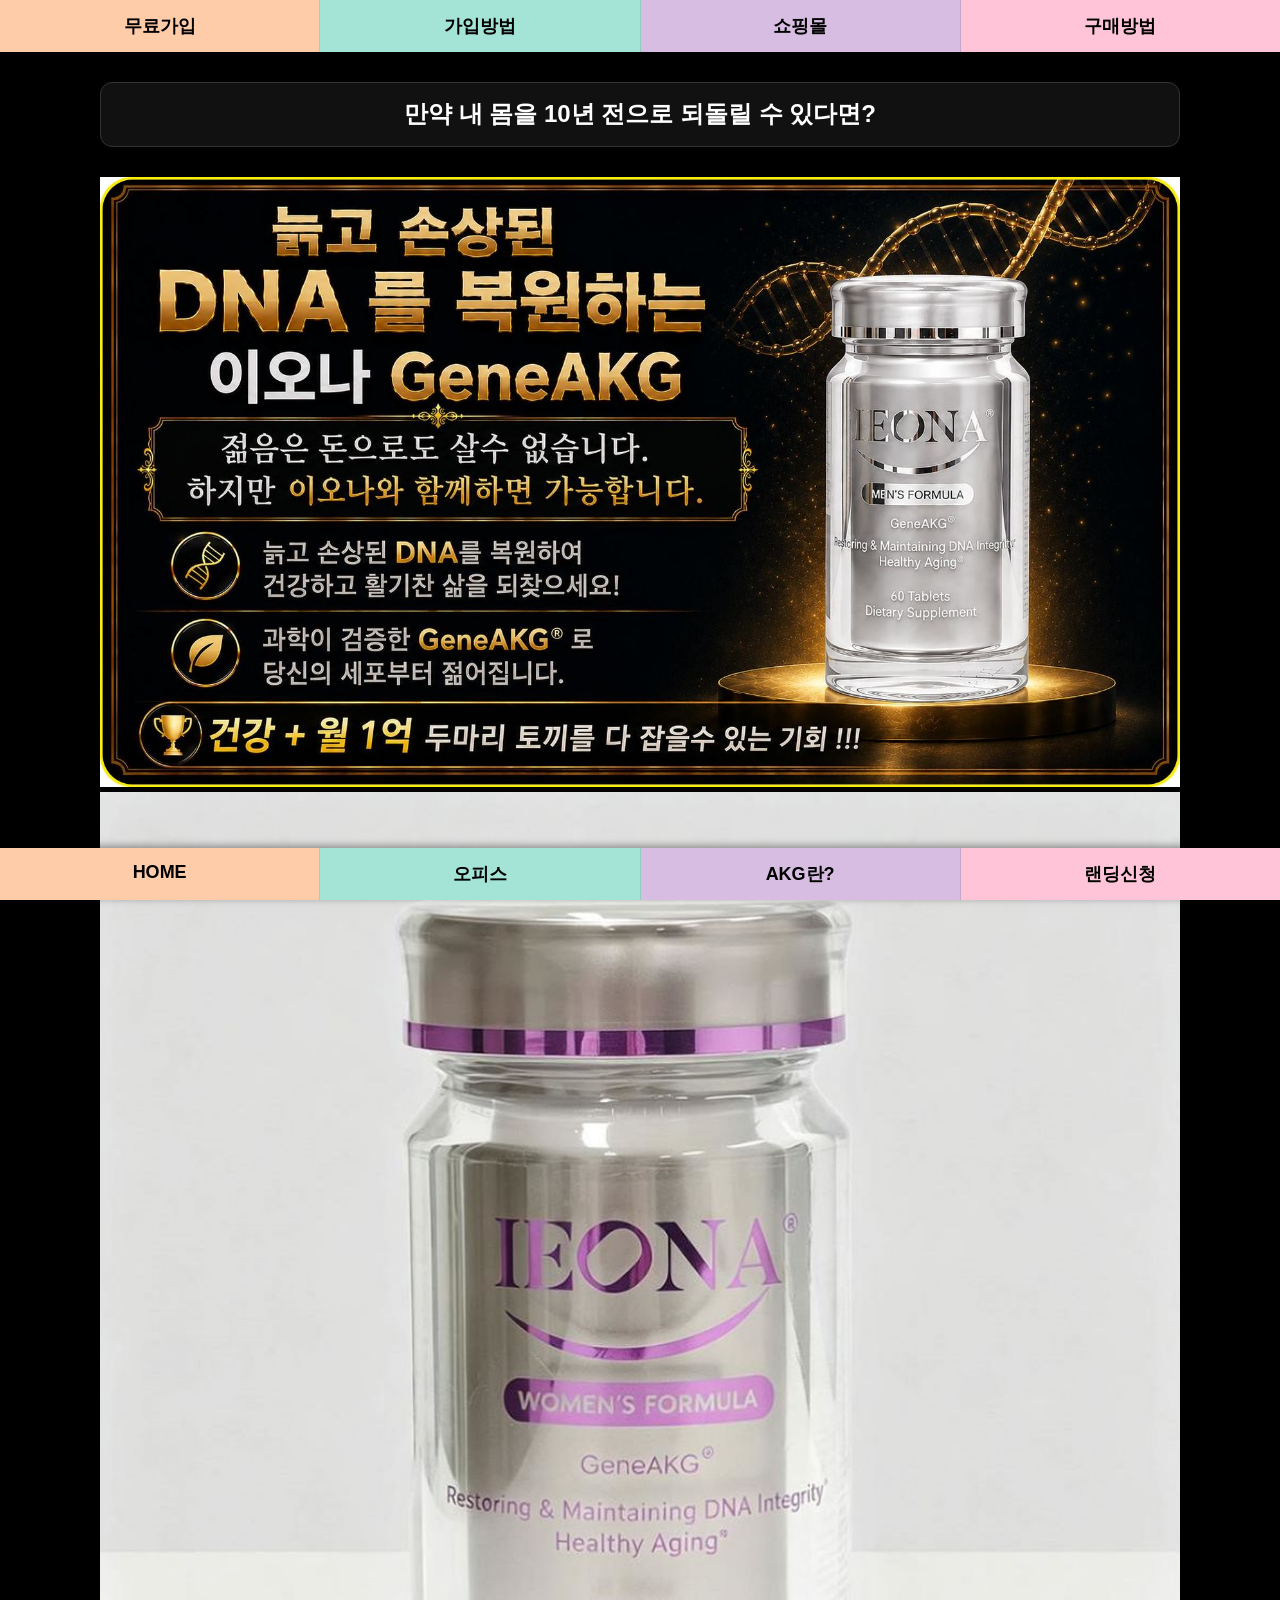
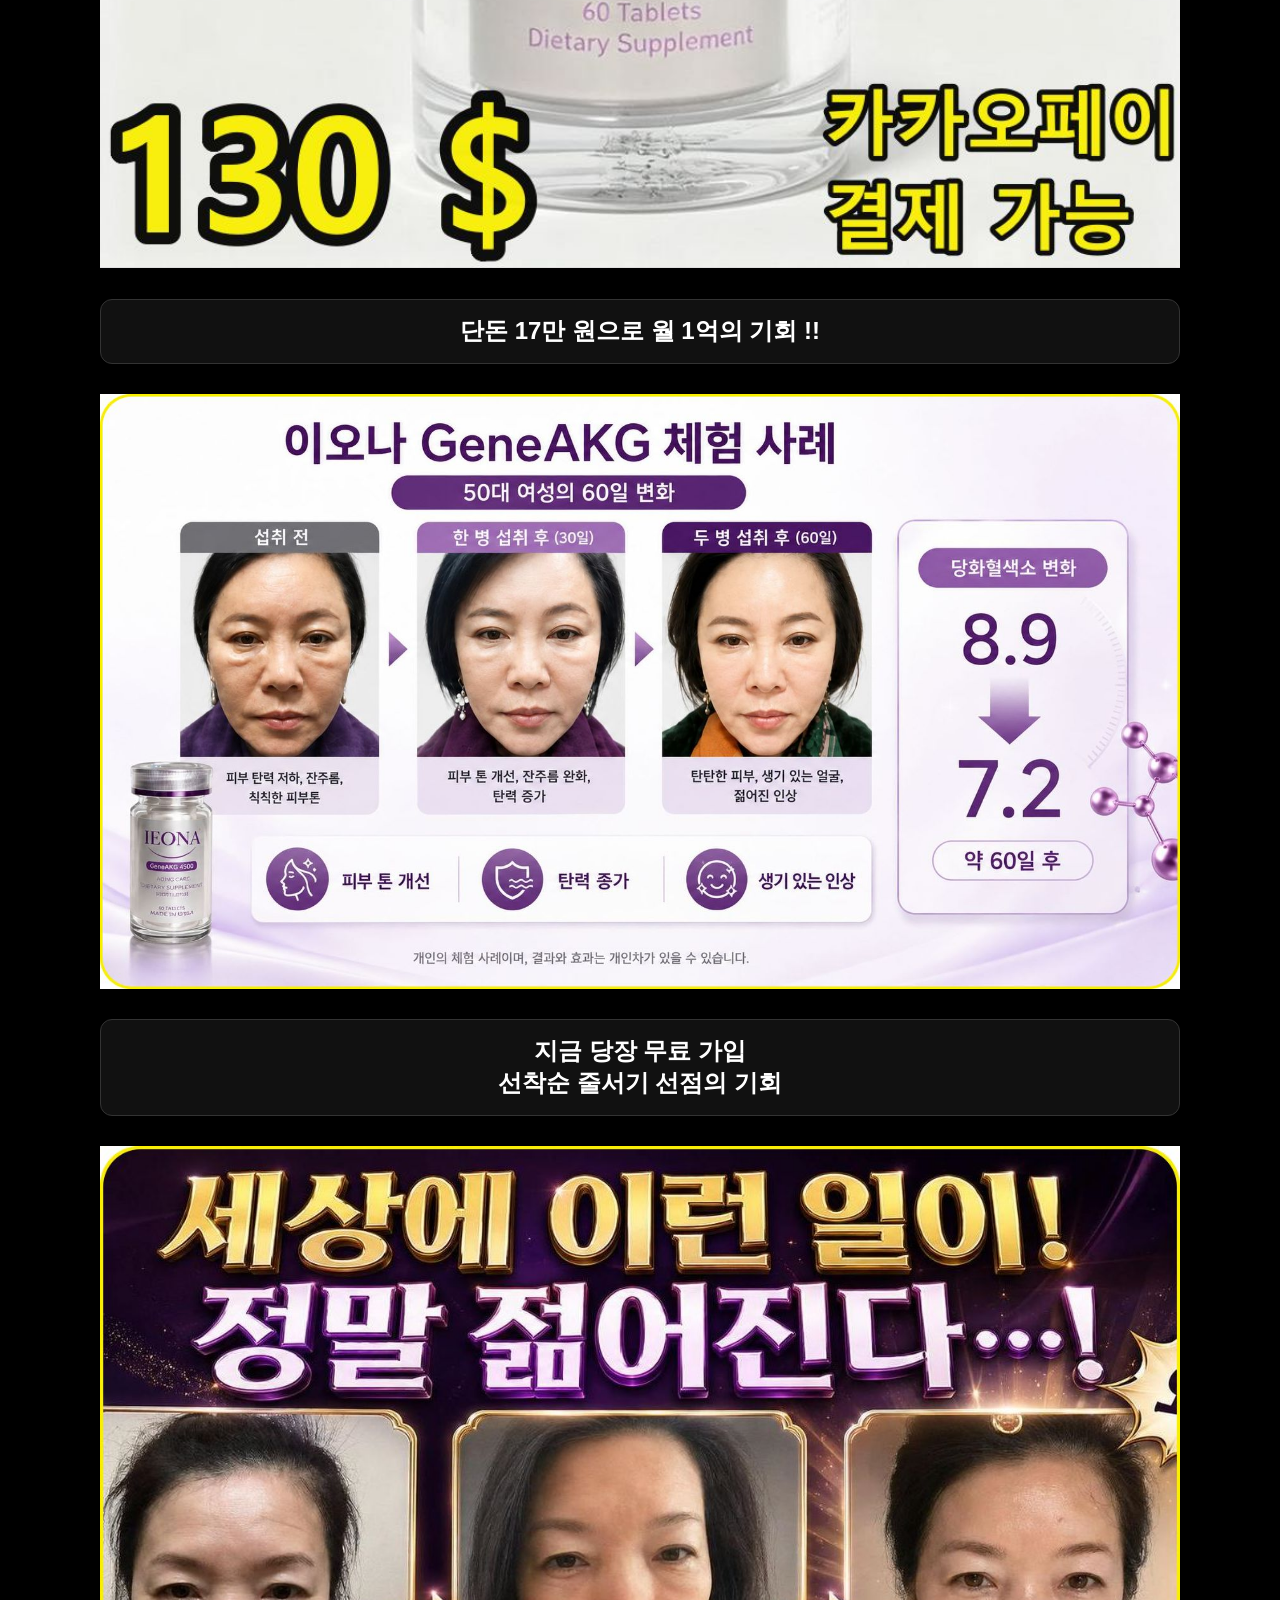
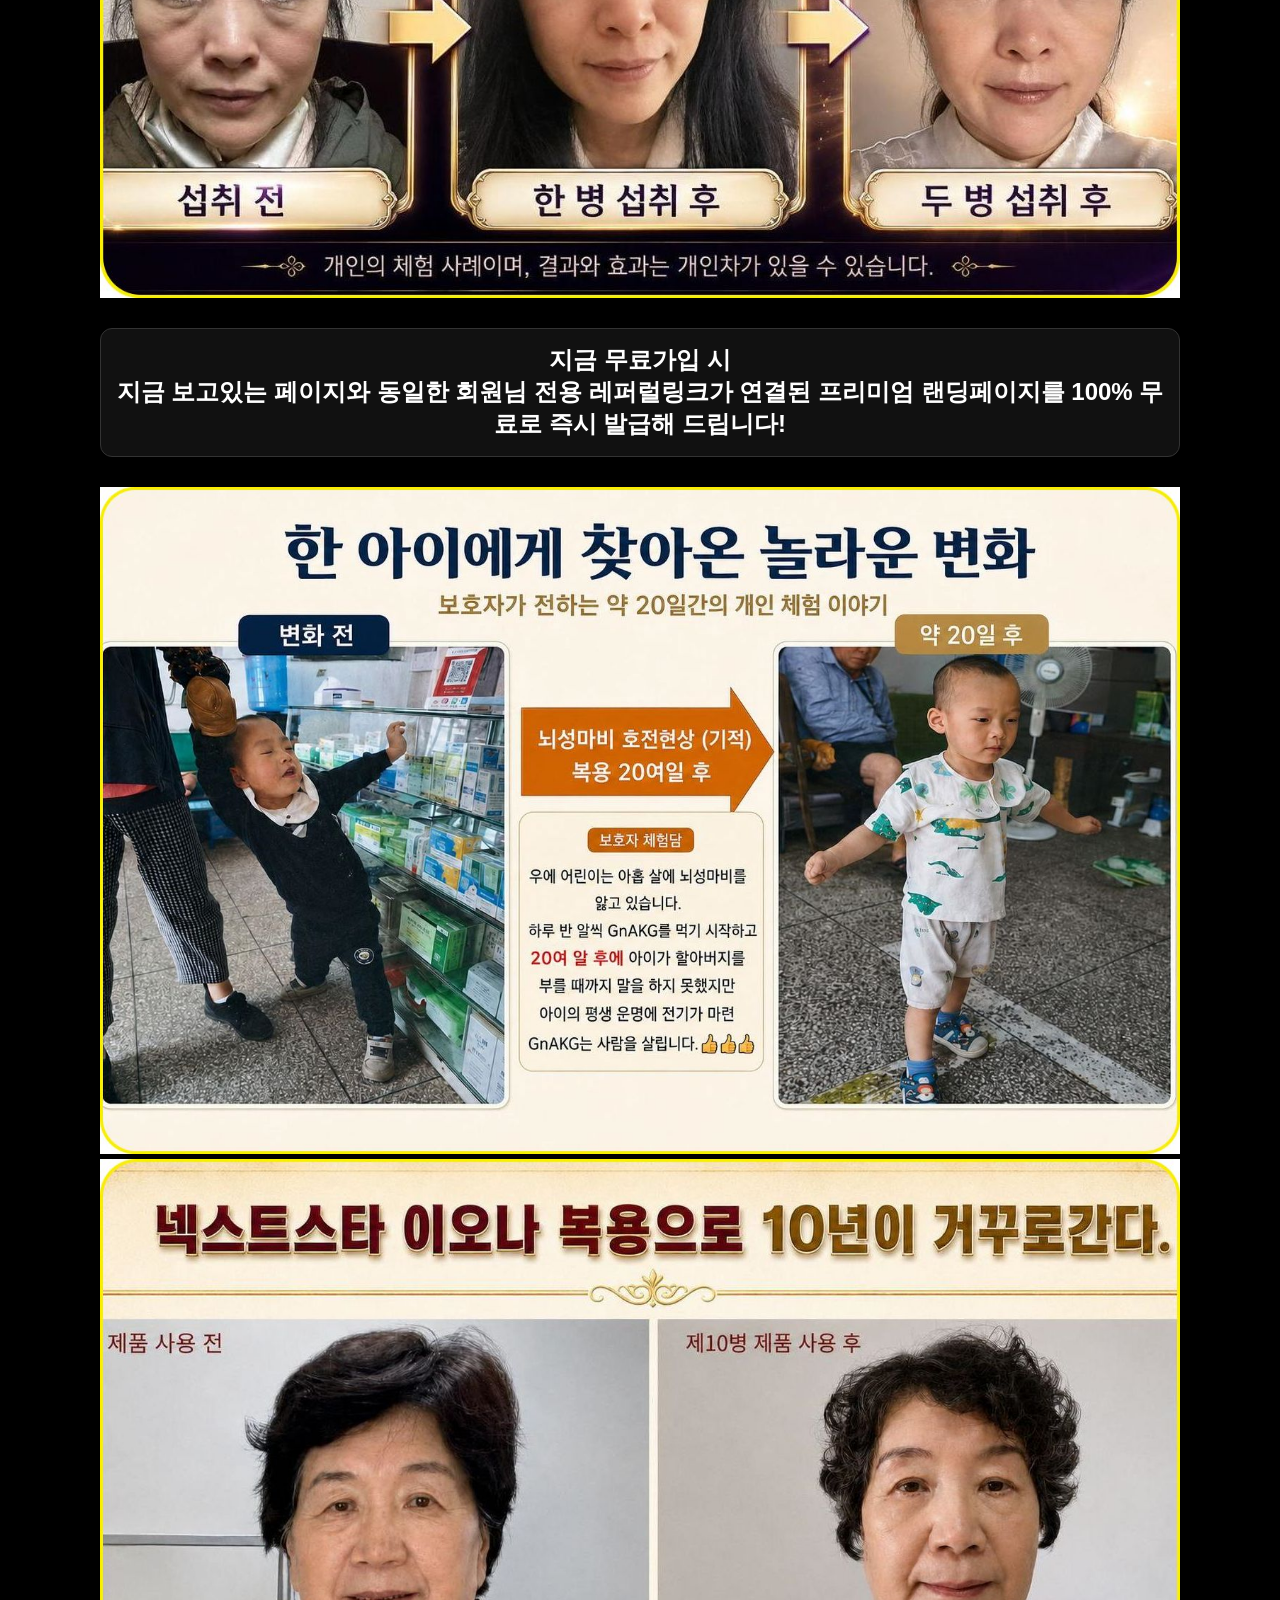
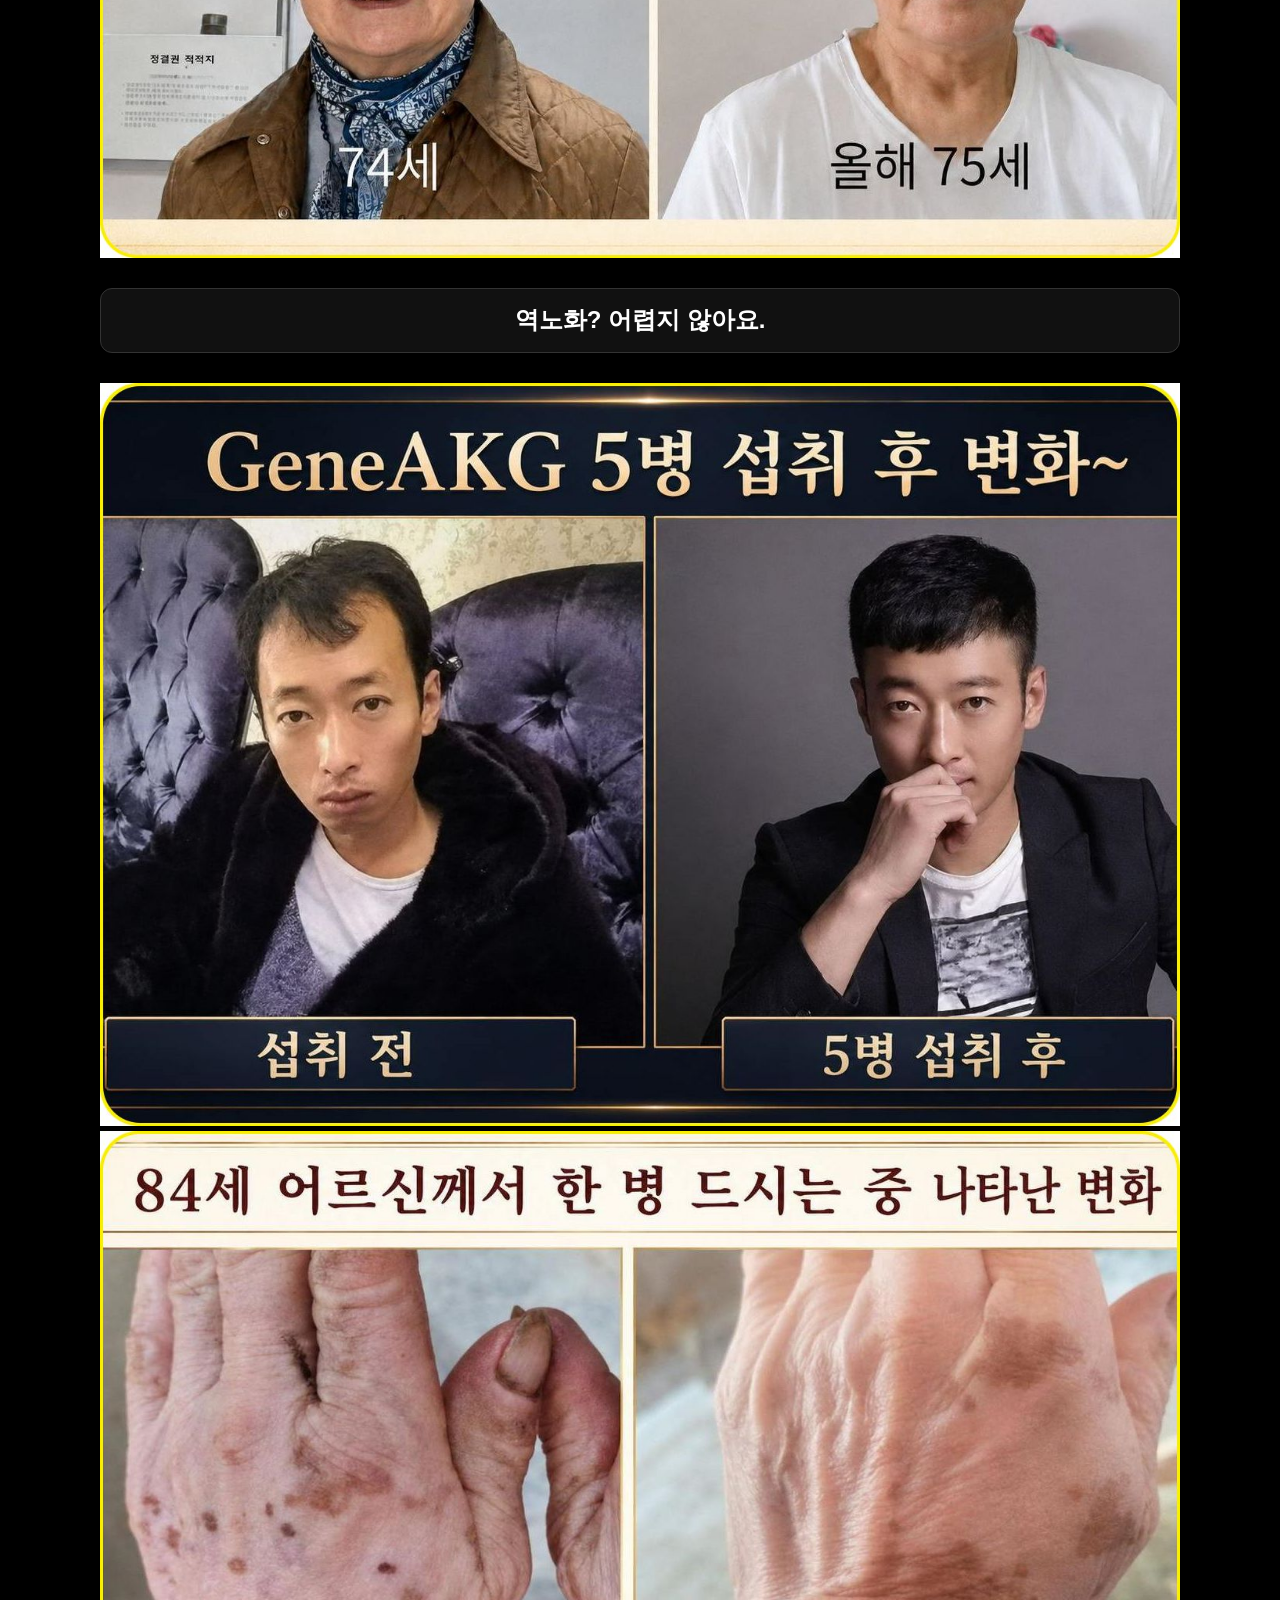
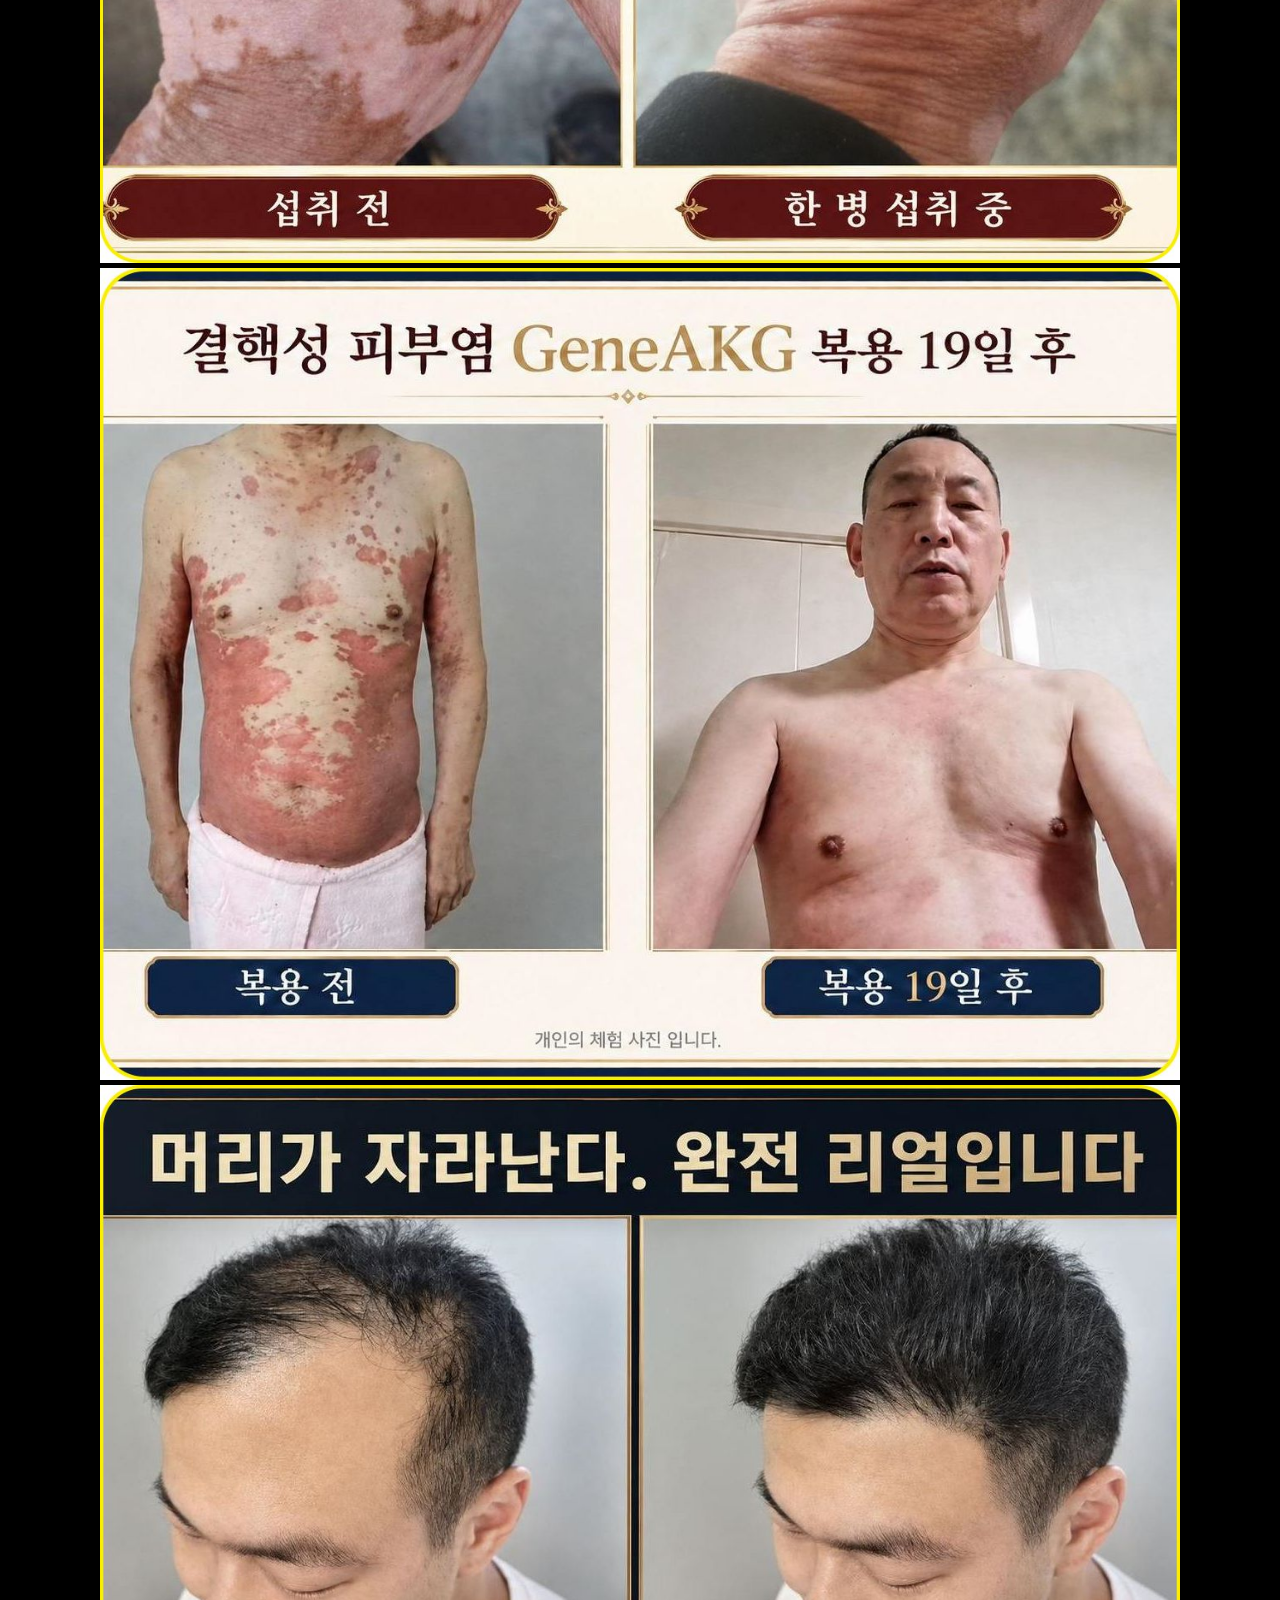
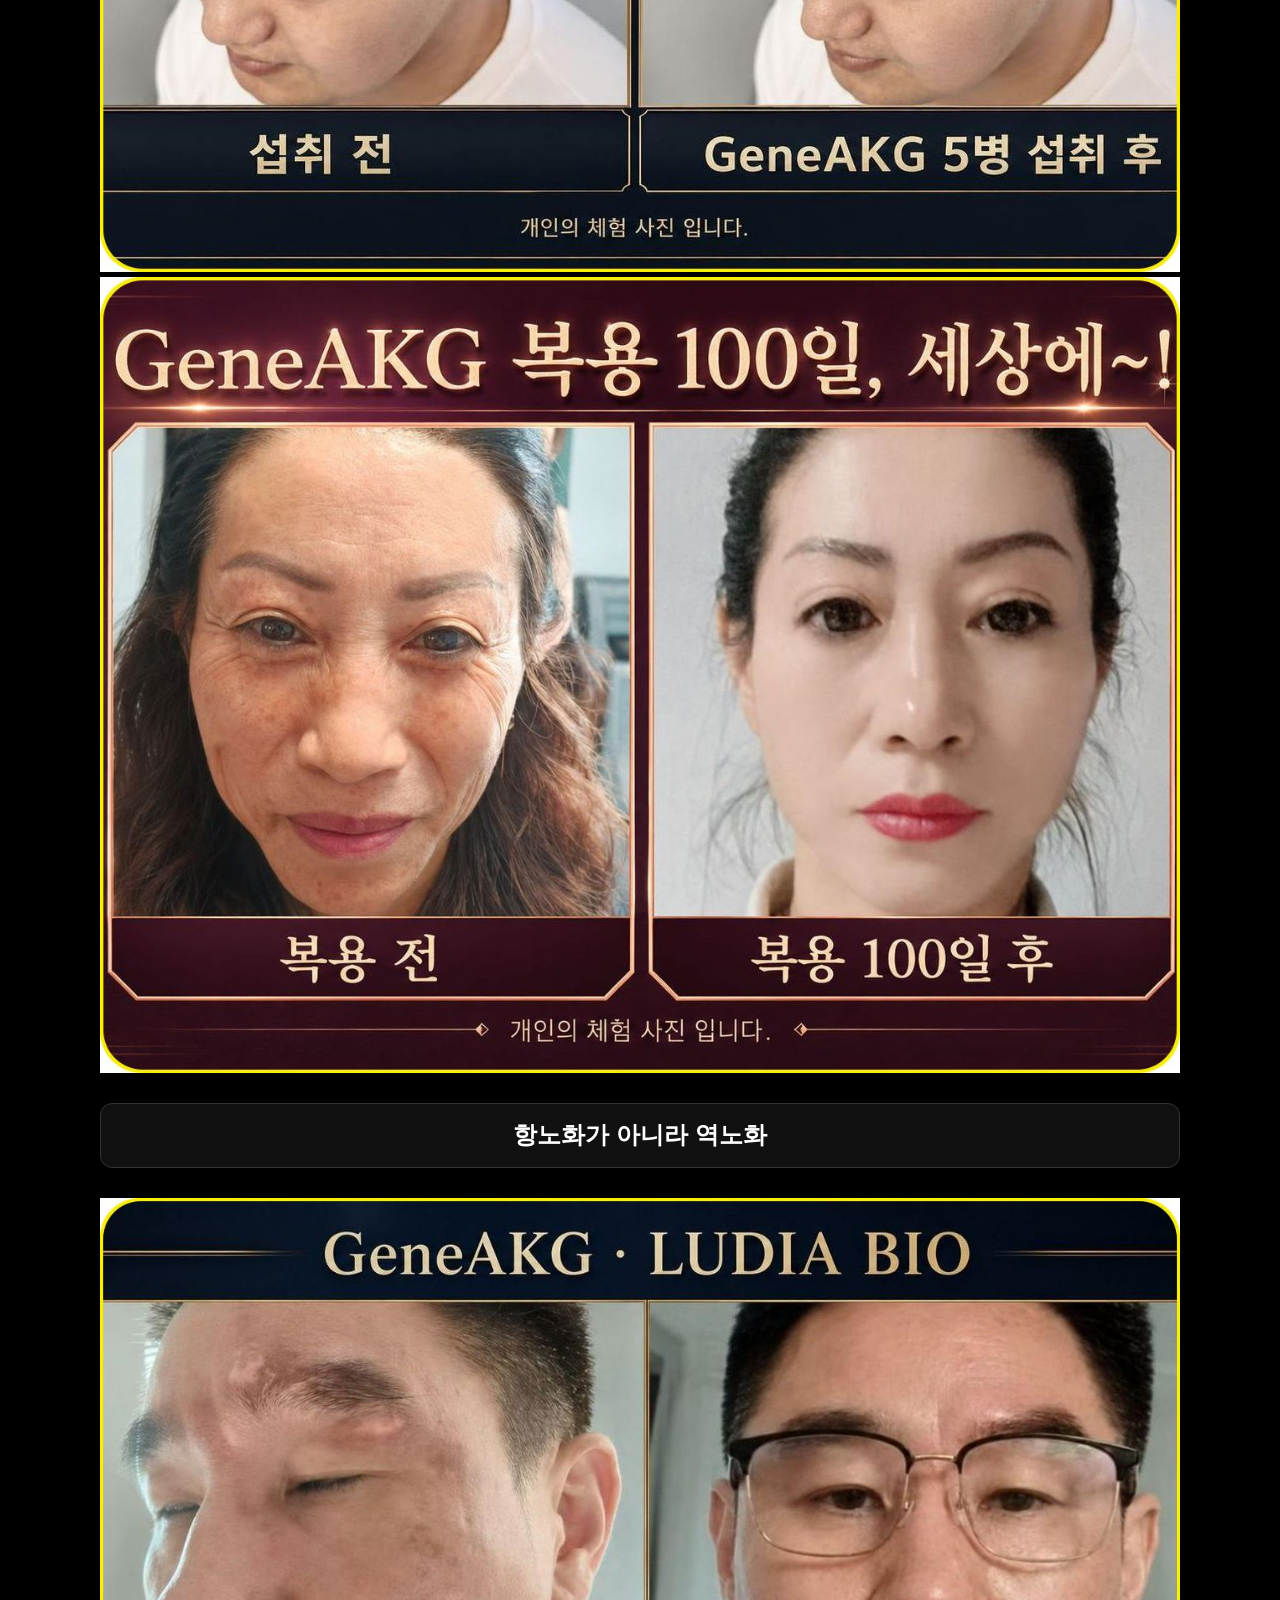
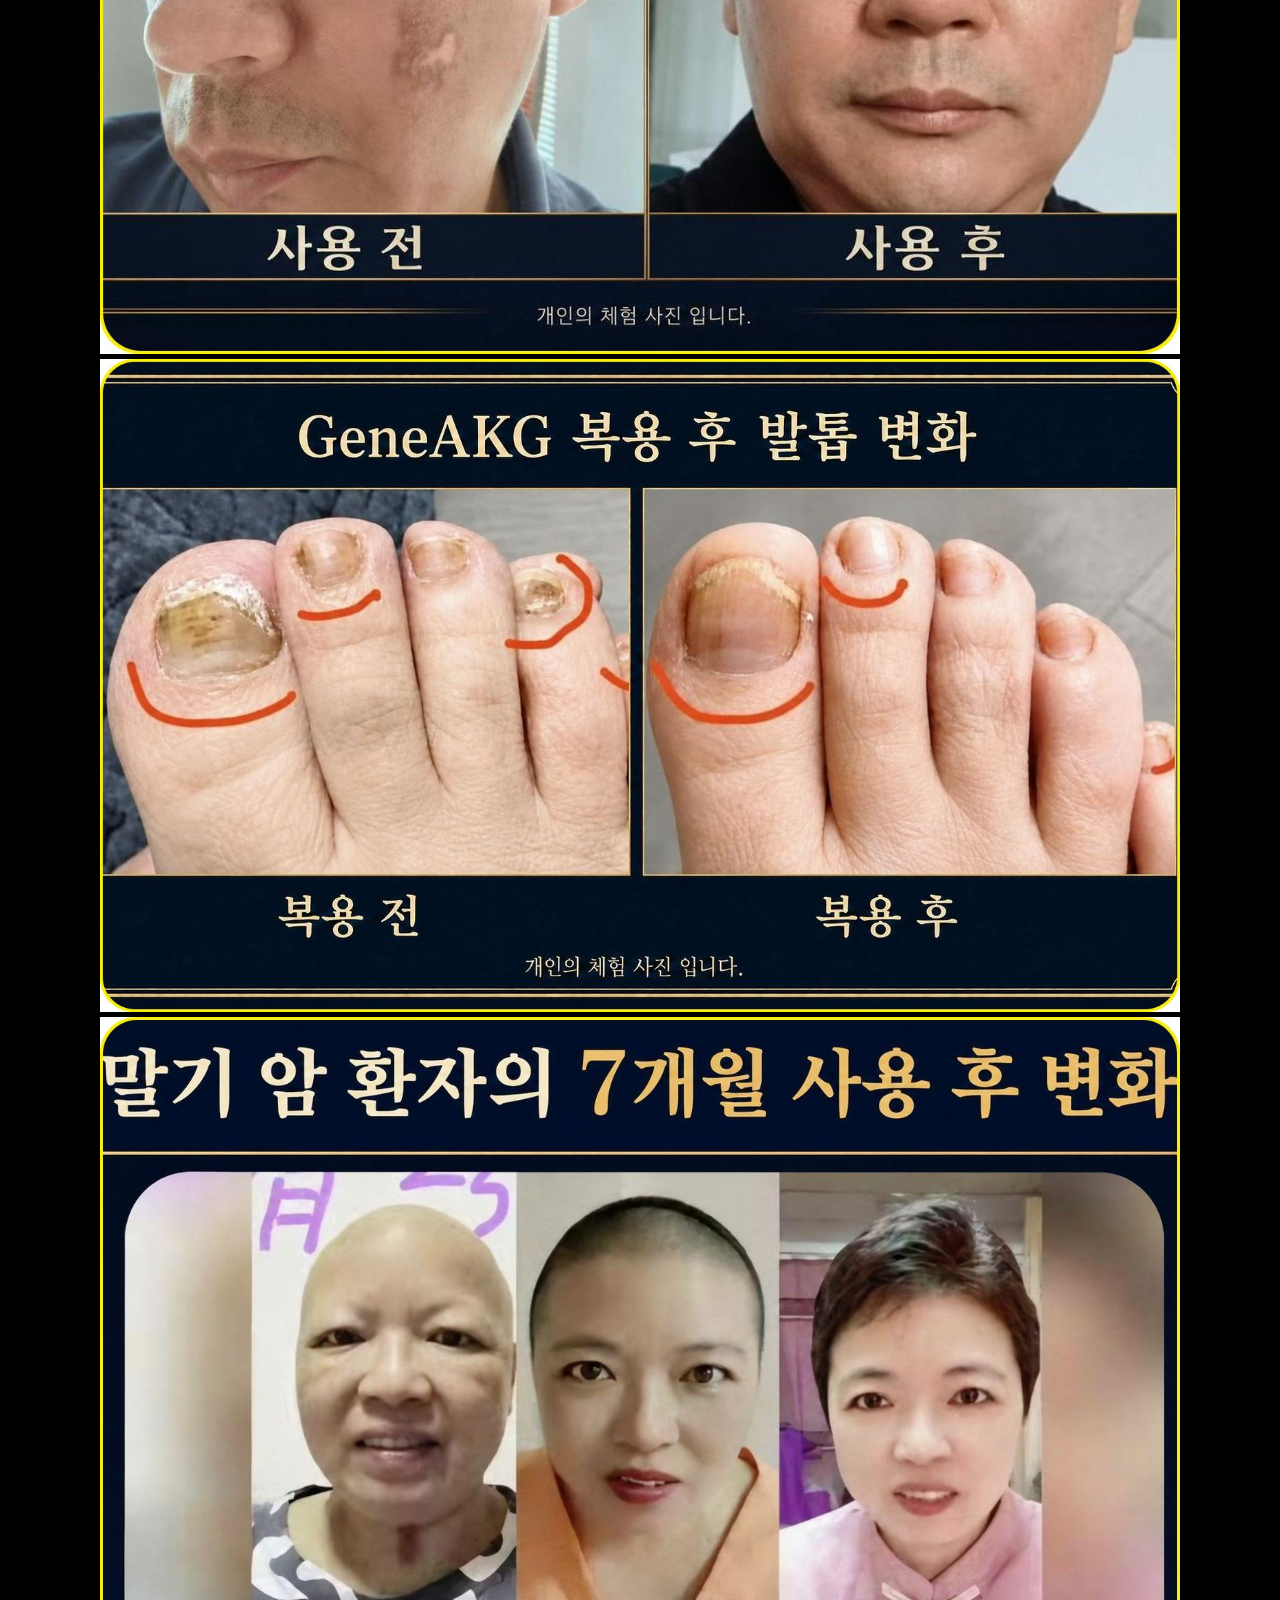
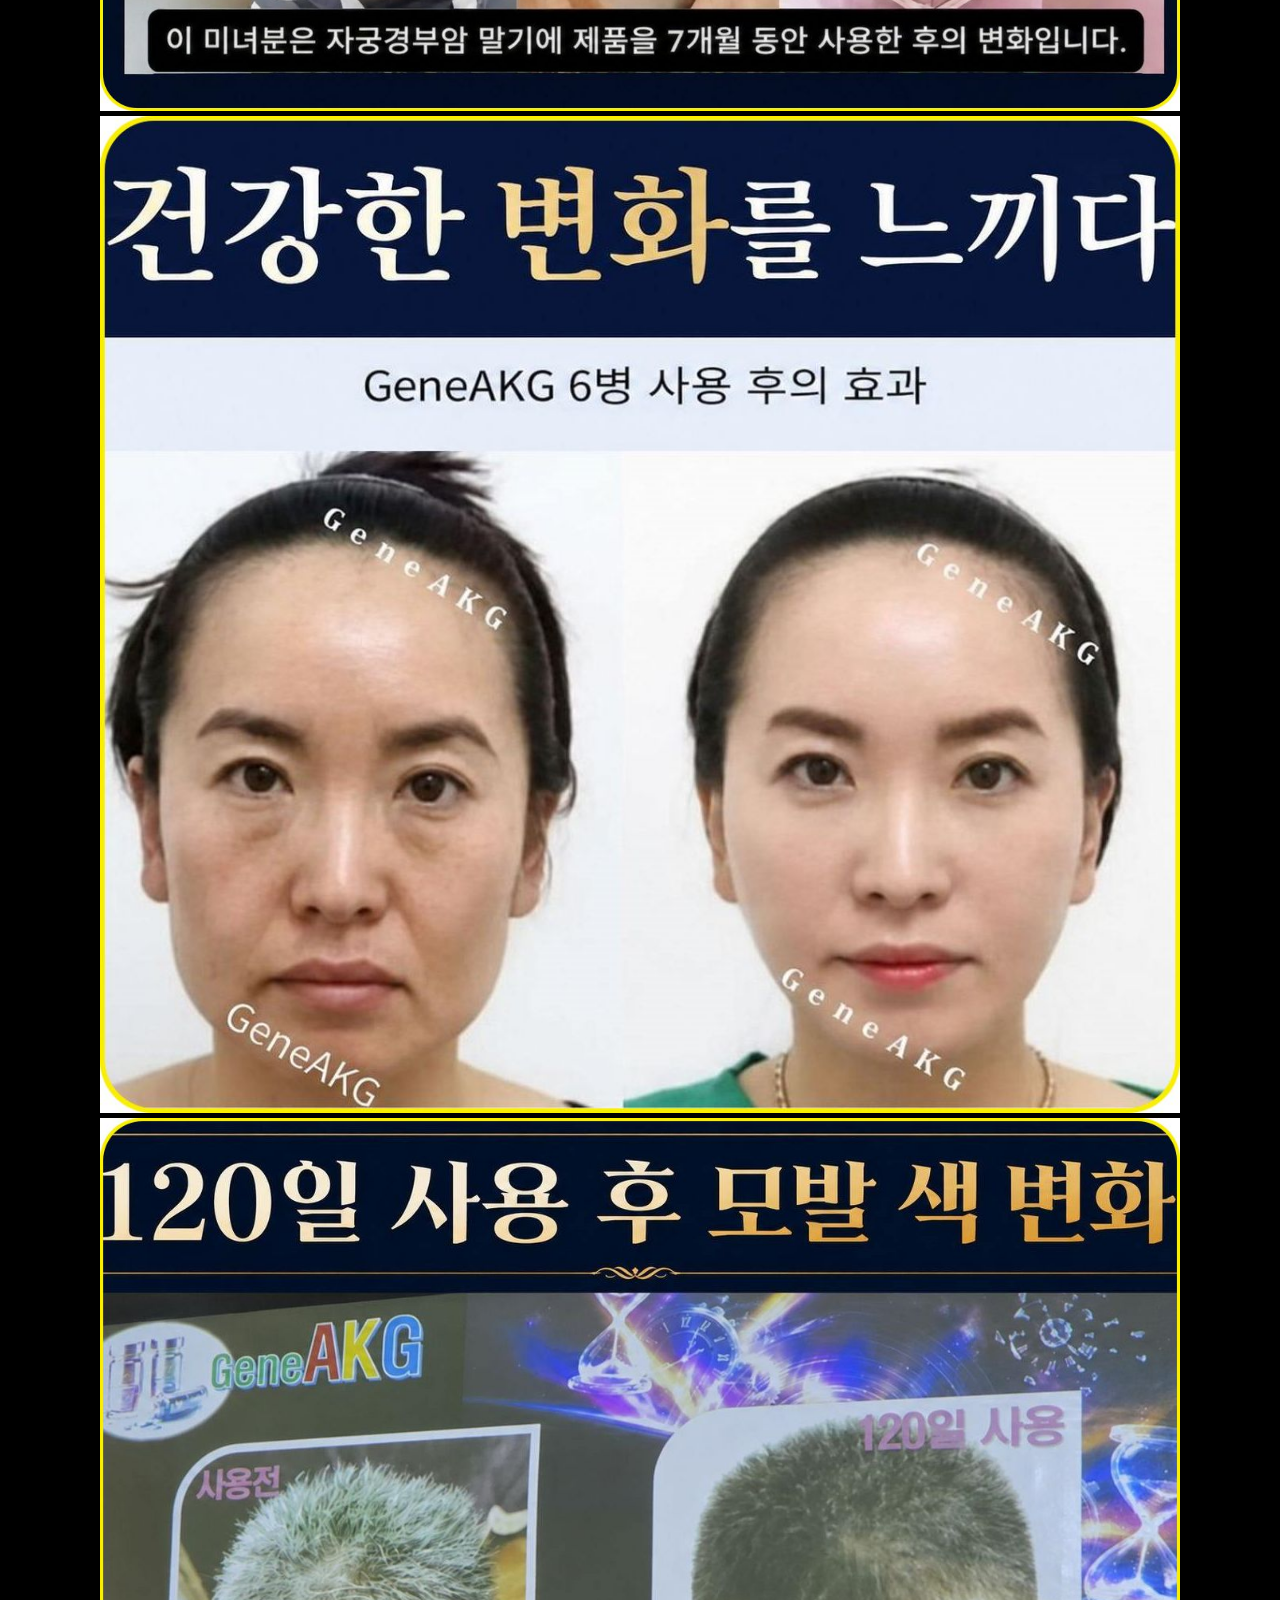
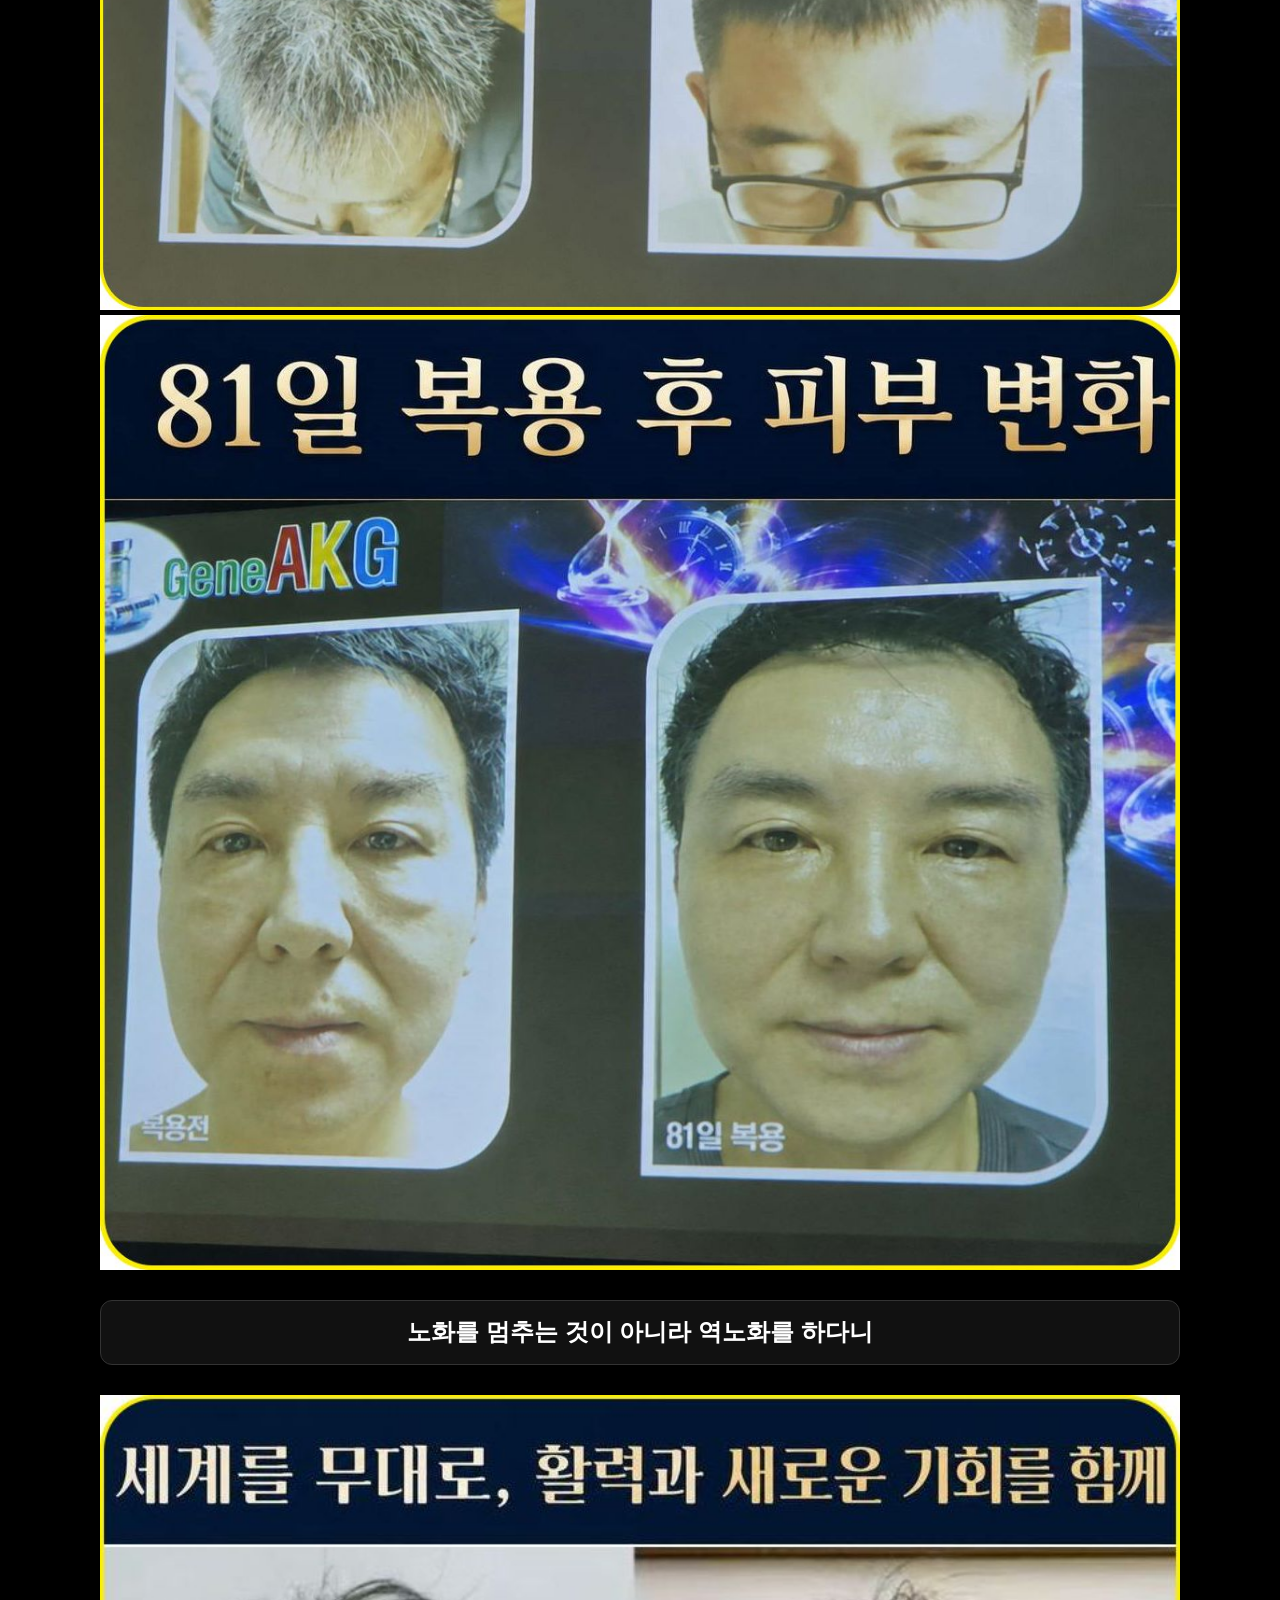
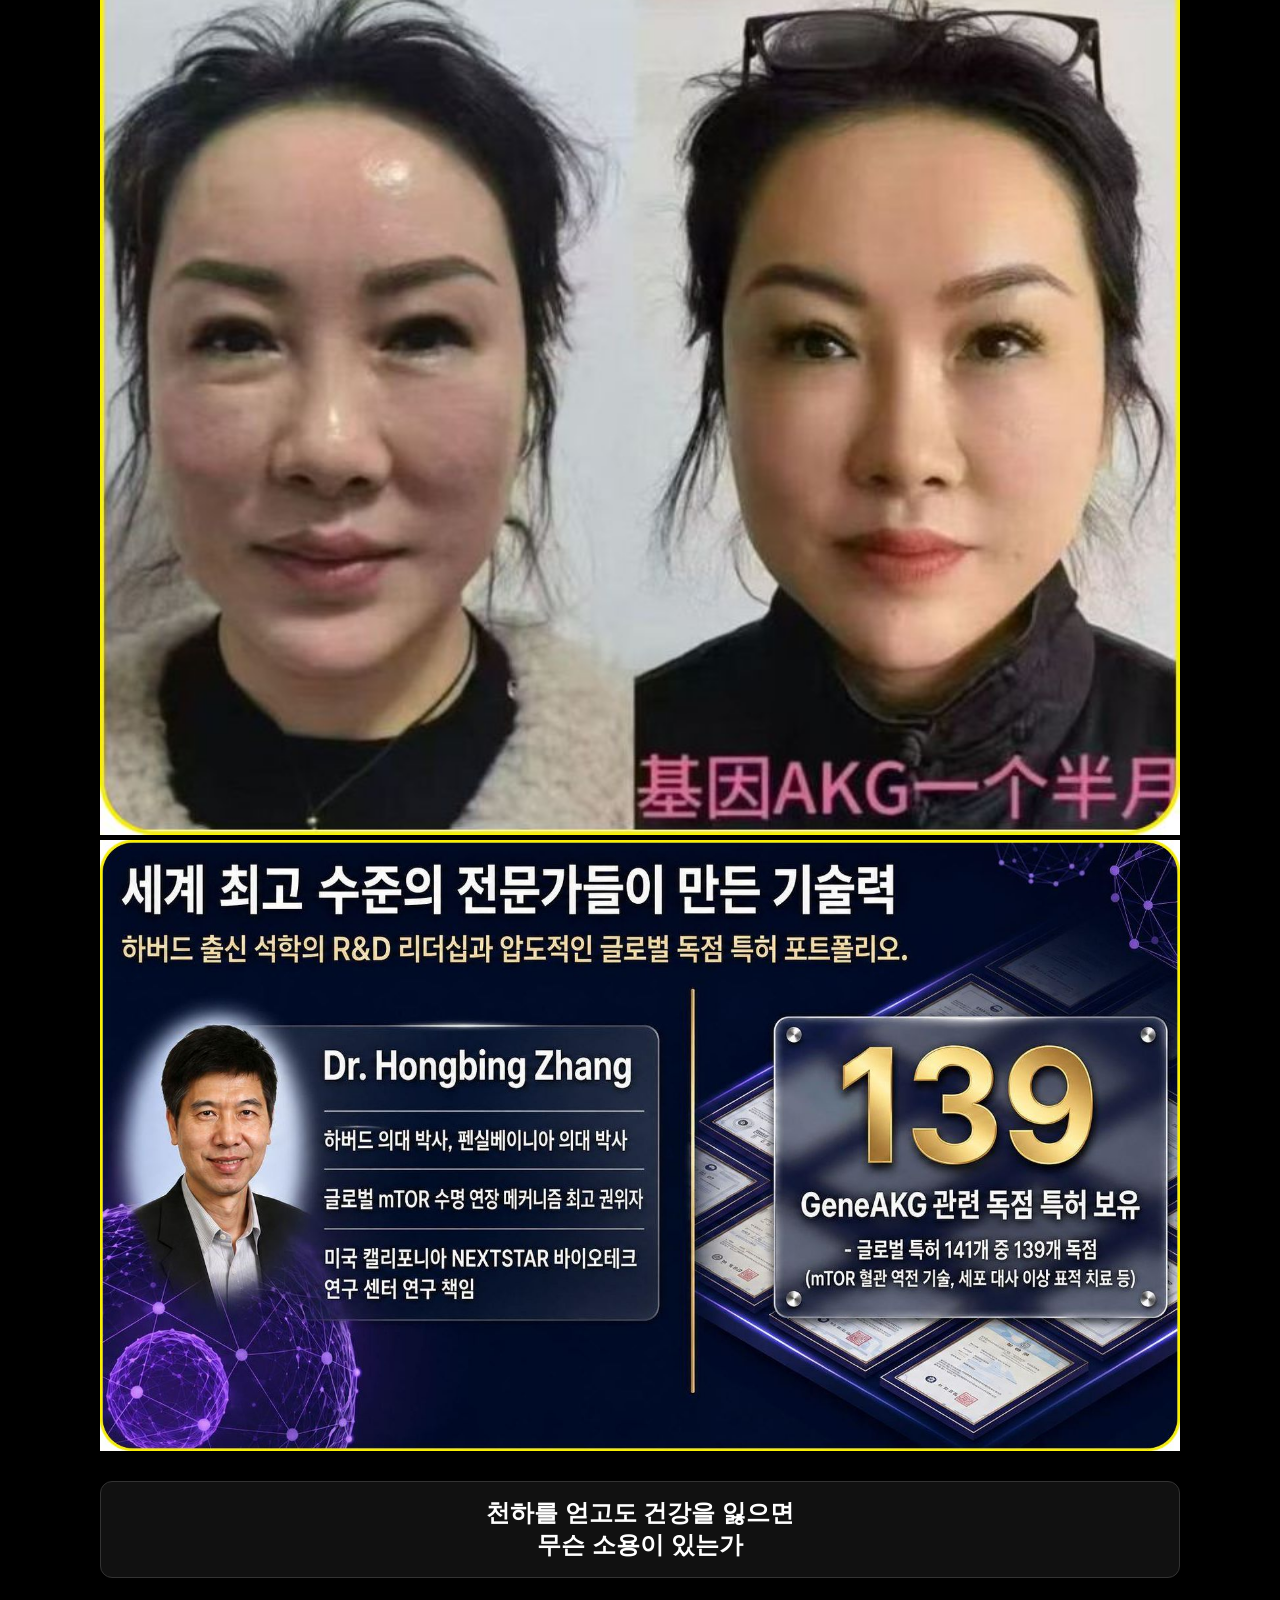
==== commit ecd5738a: "Update index.html" ====
--- a/index.html
+++ b/index.html
@@ -84,6 +84,13 @@
   <img src="images/15.jpg">
   
   <img src="images/16.jpg">
+  <div class="text-box">
+    <div class="text-title">
+      노화를 멈추는 것이 아니라 역노화를 하다니
+    </div>
+    <div class="text-content"></div>
+  </div>
+  
   
   <img src="images/17.jpg">
   
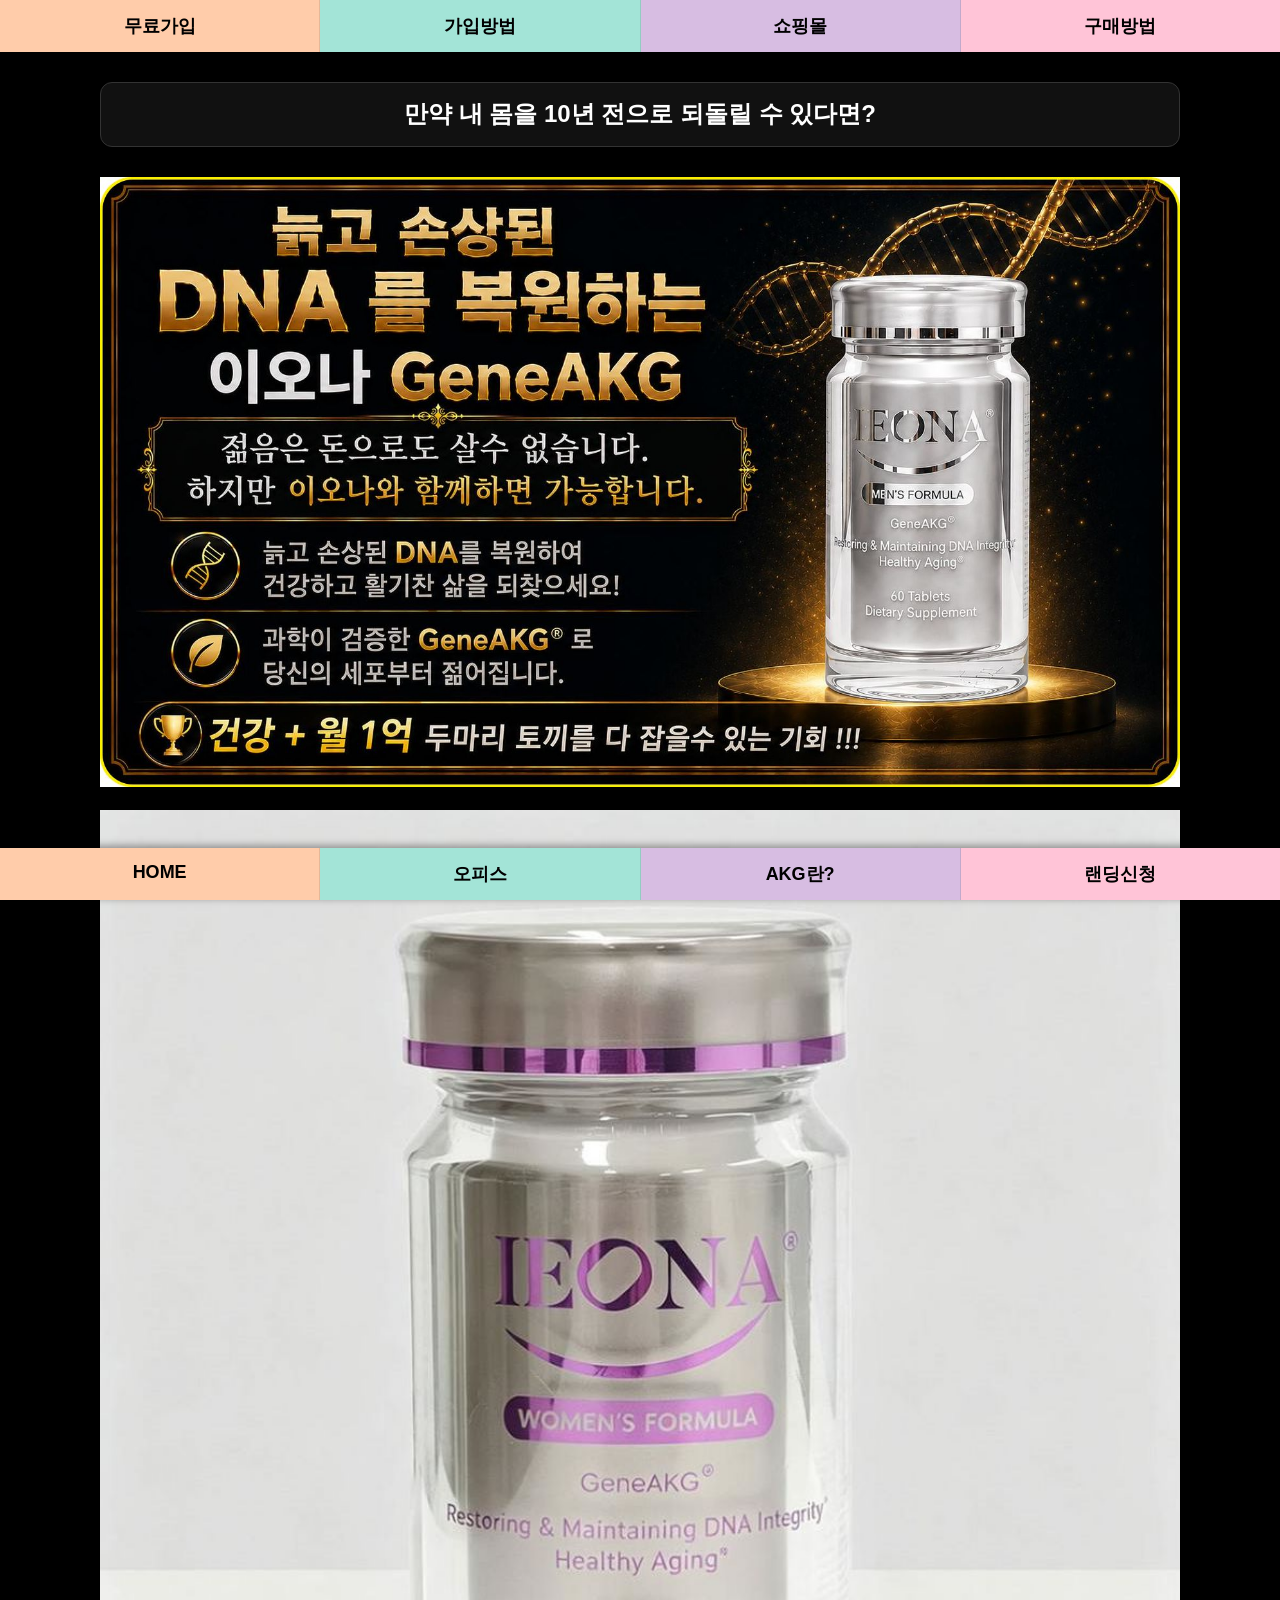
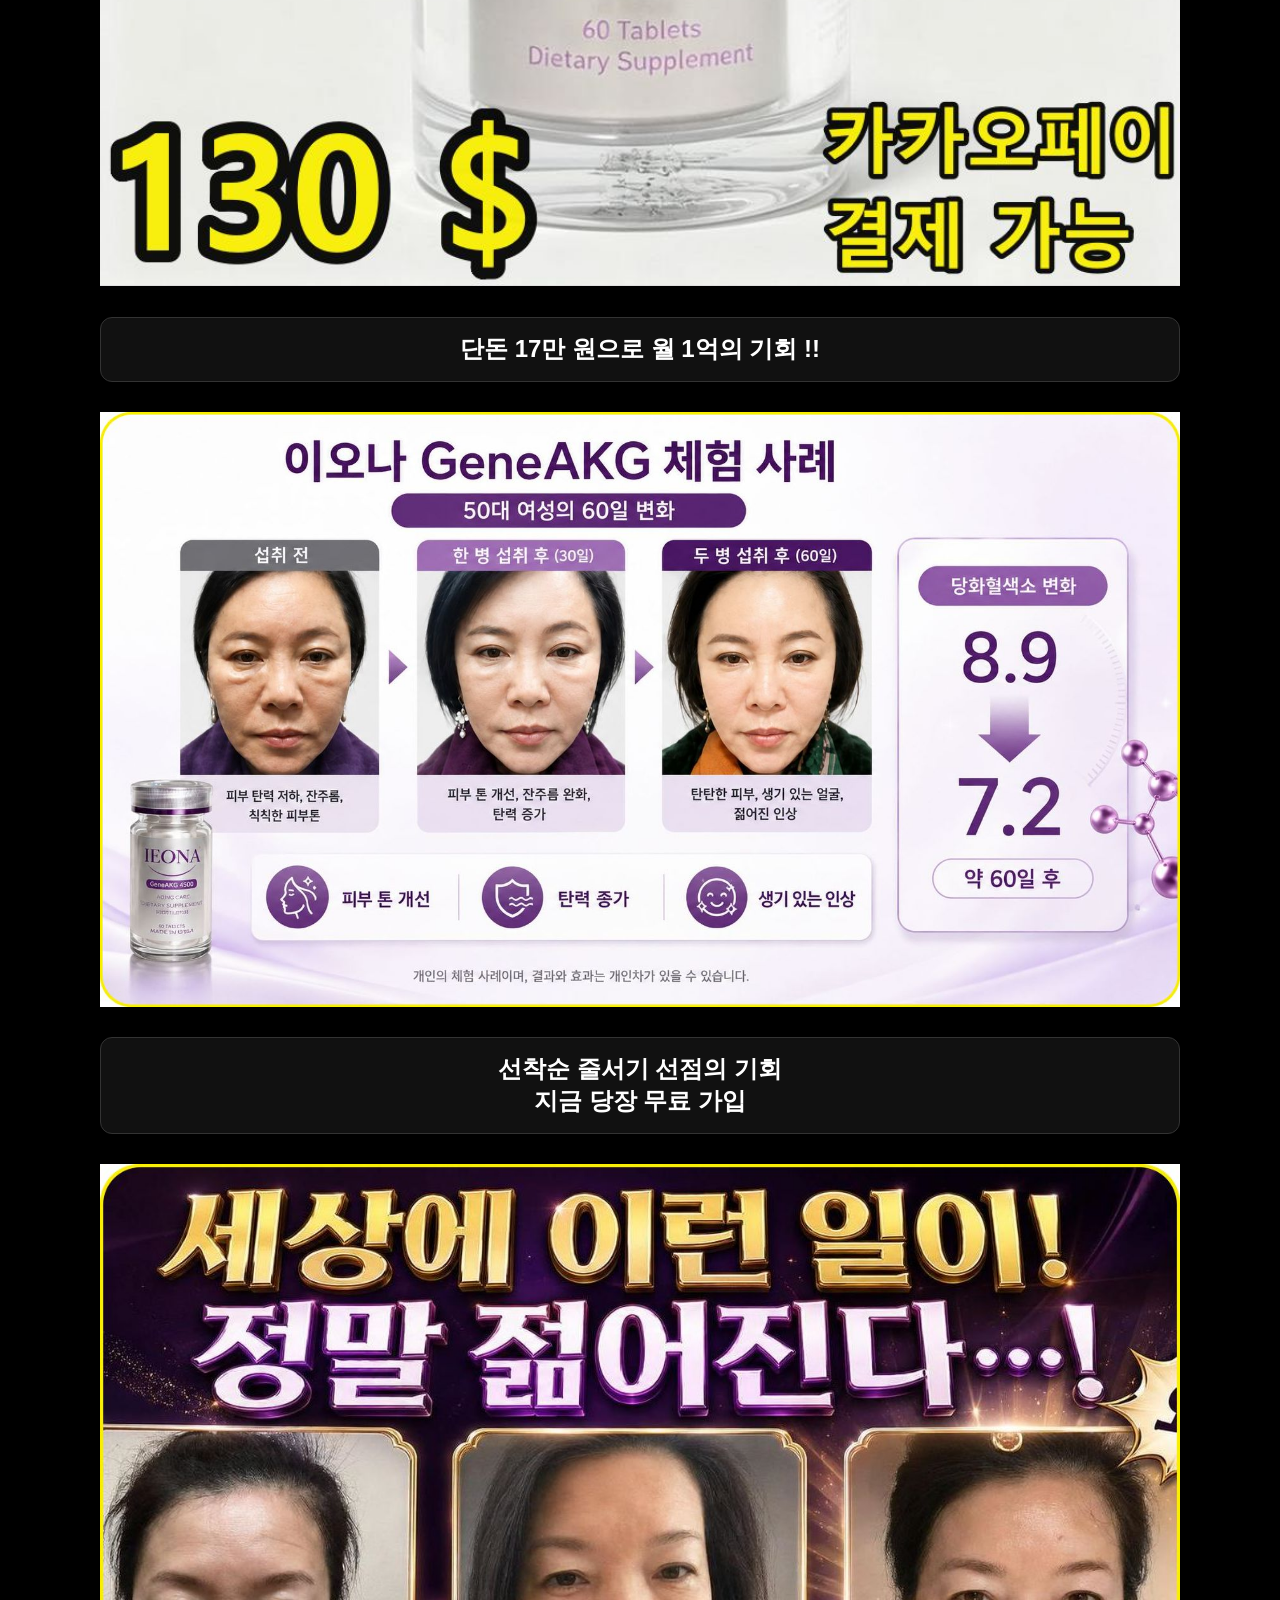
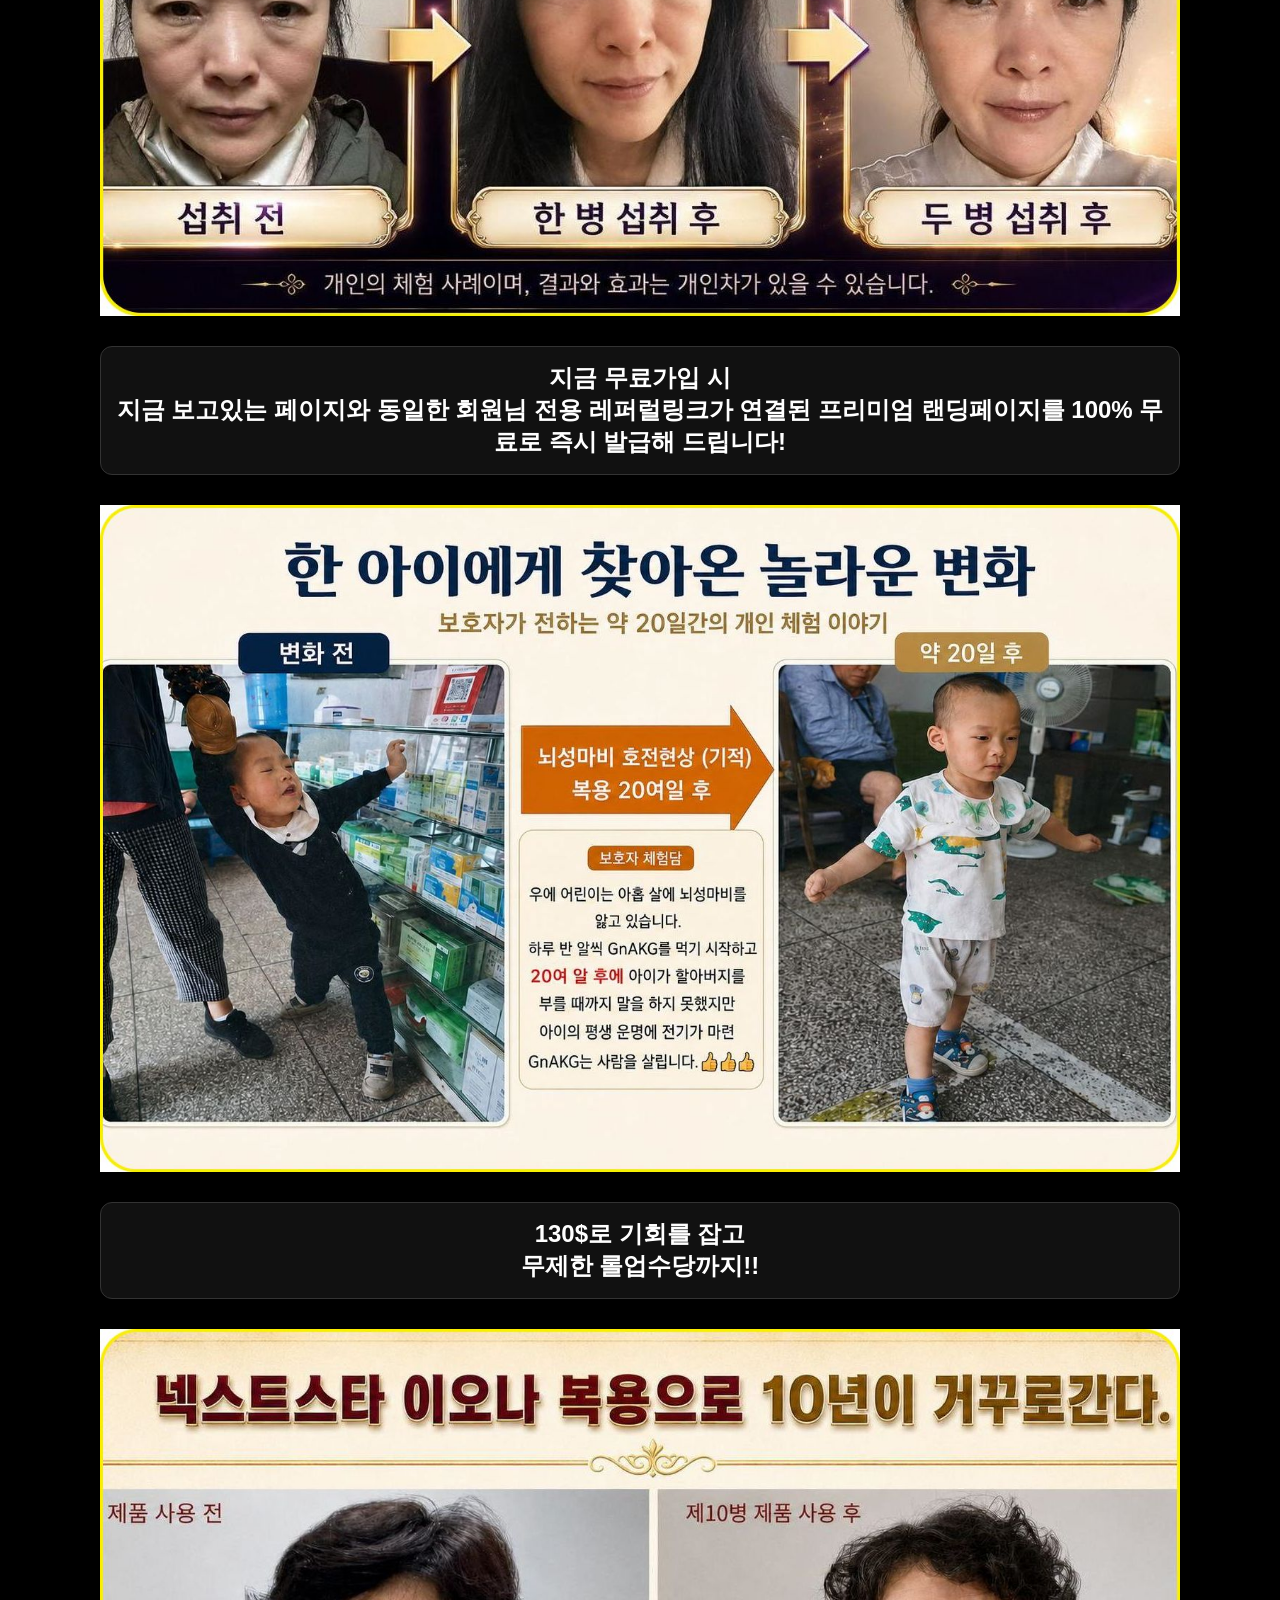
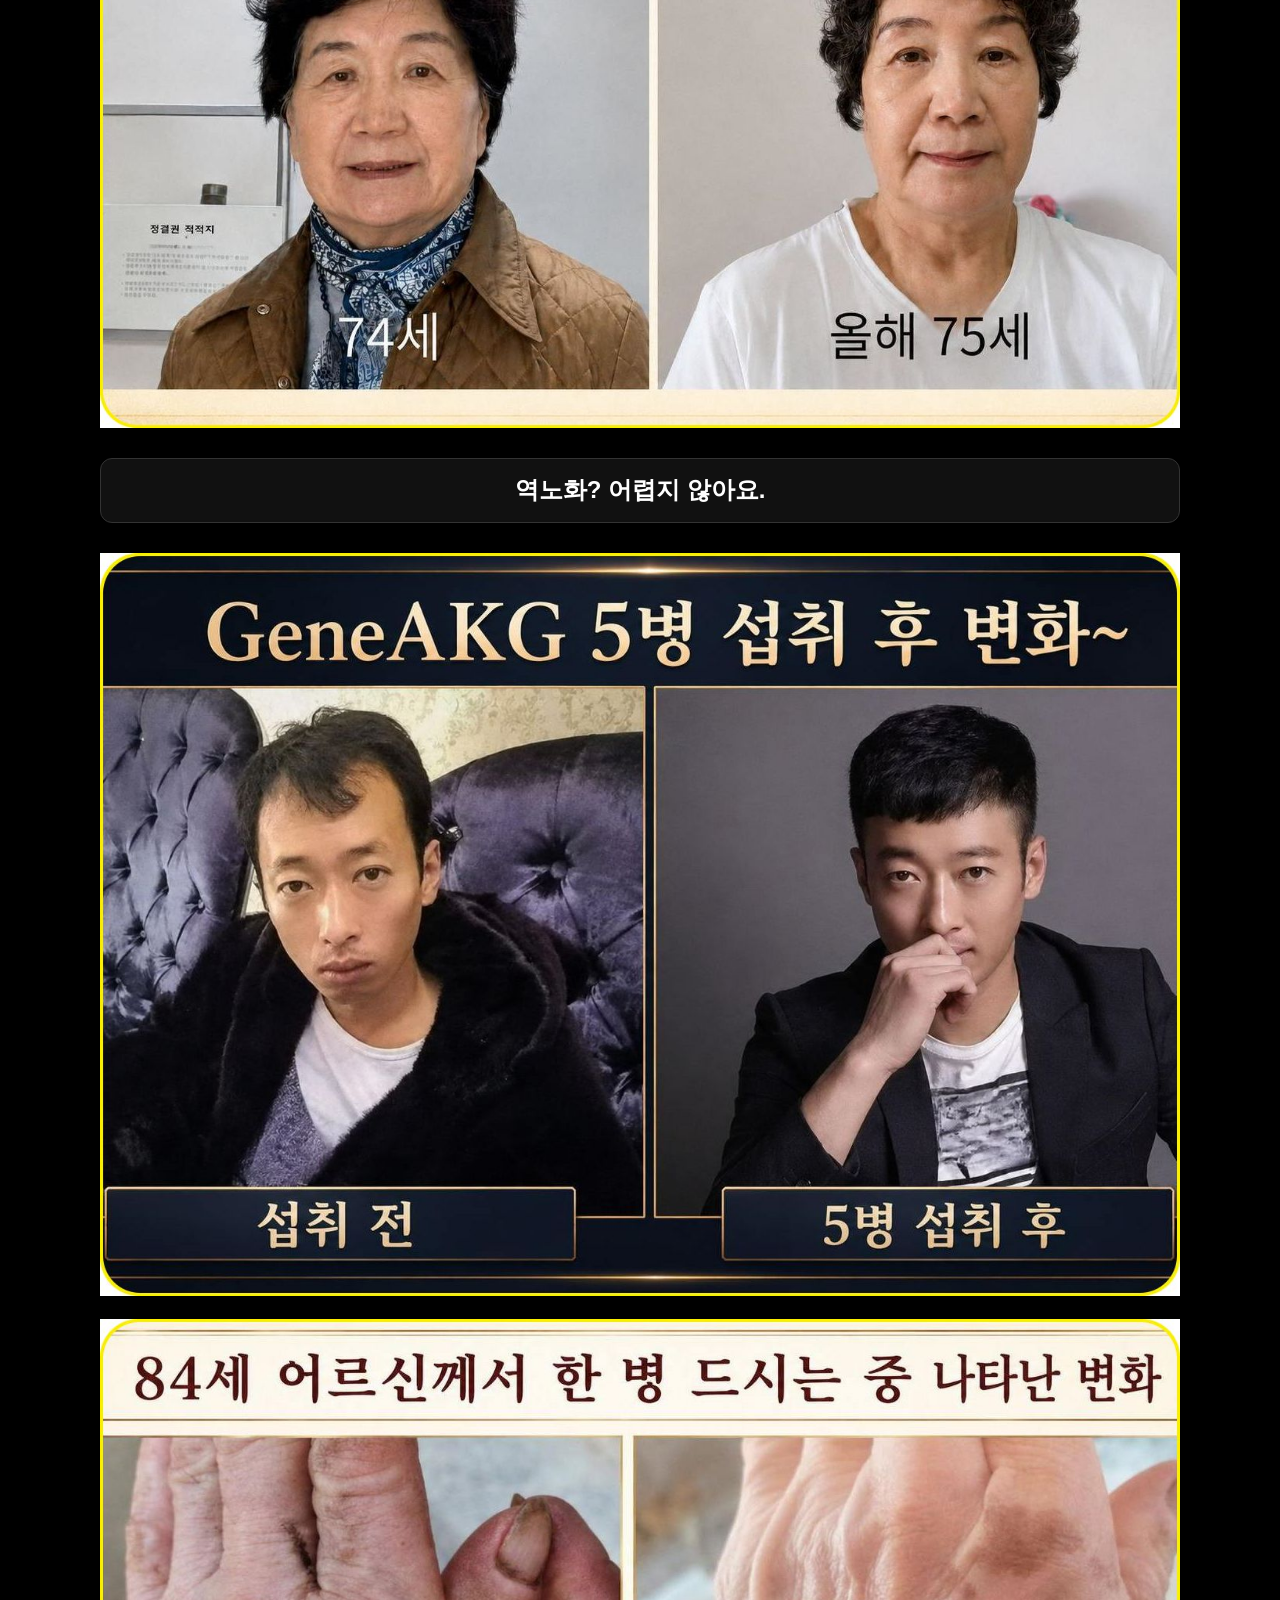
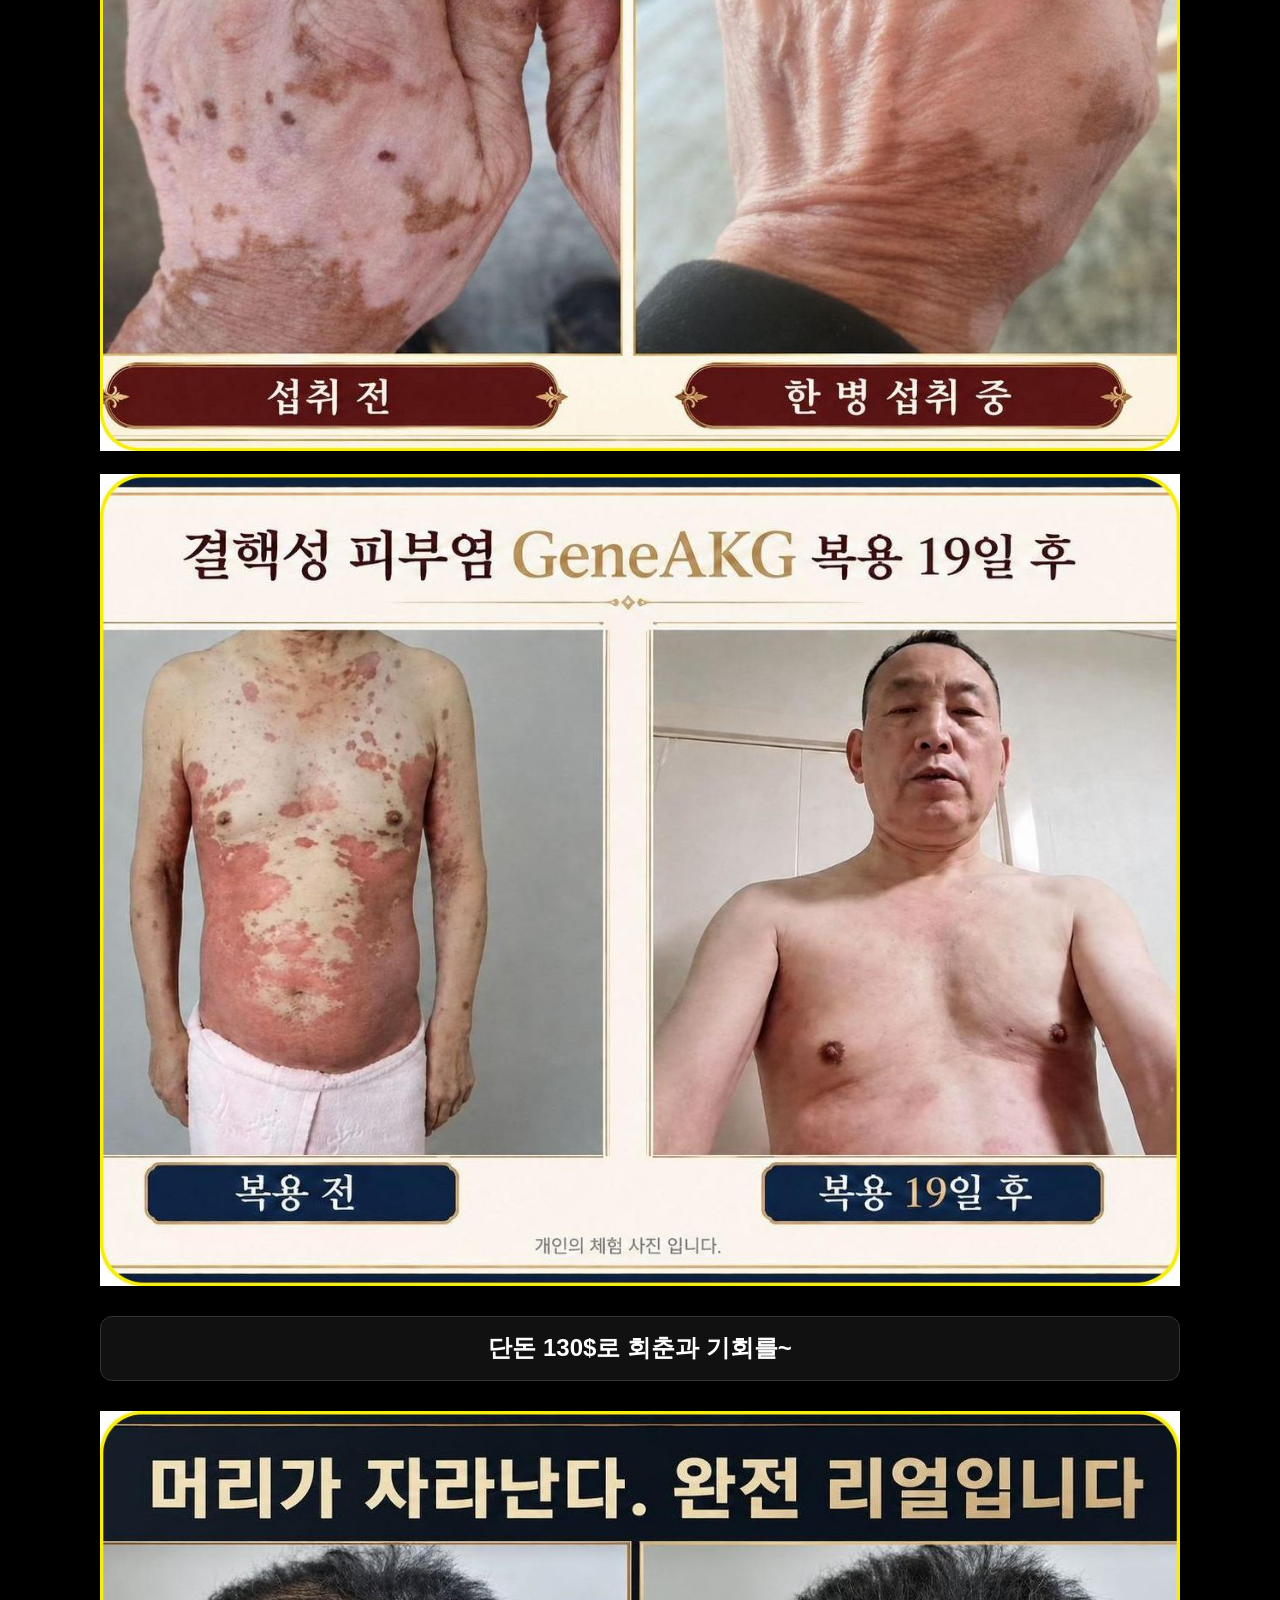
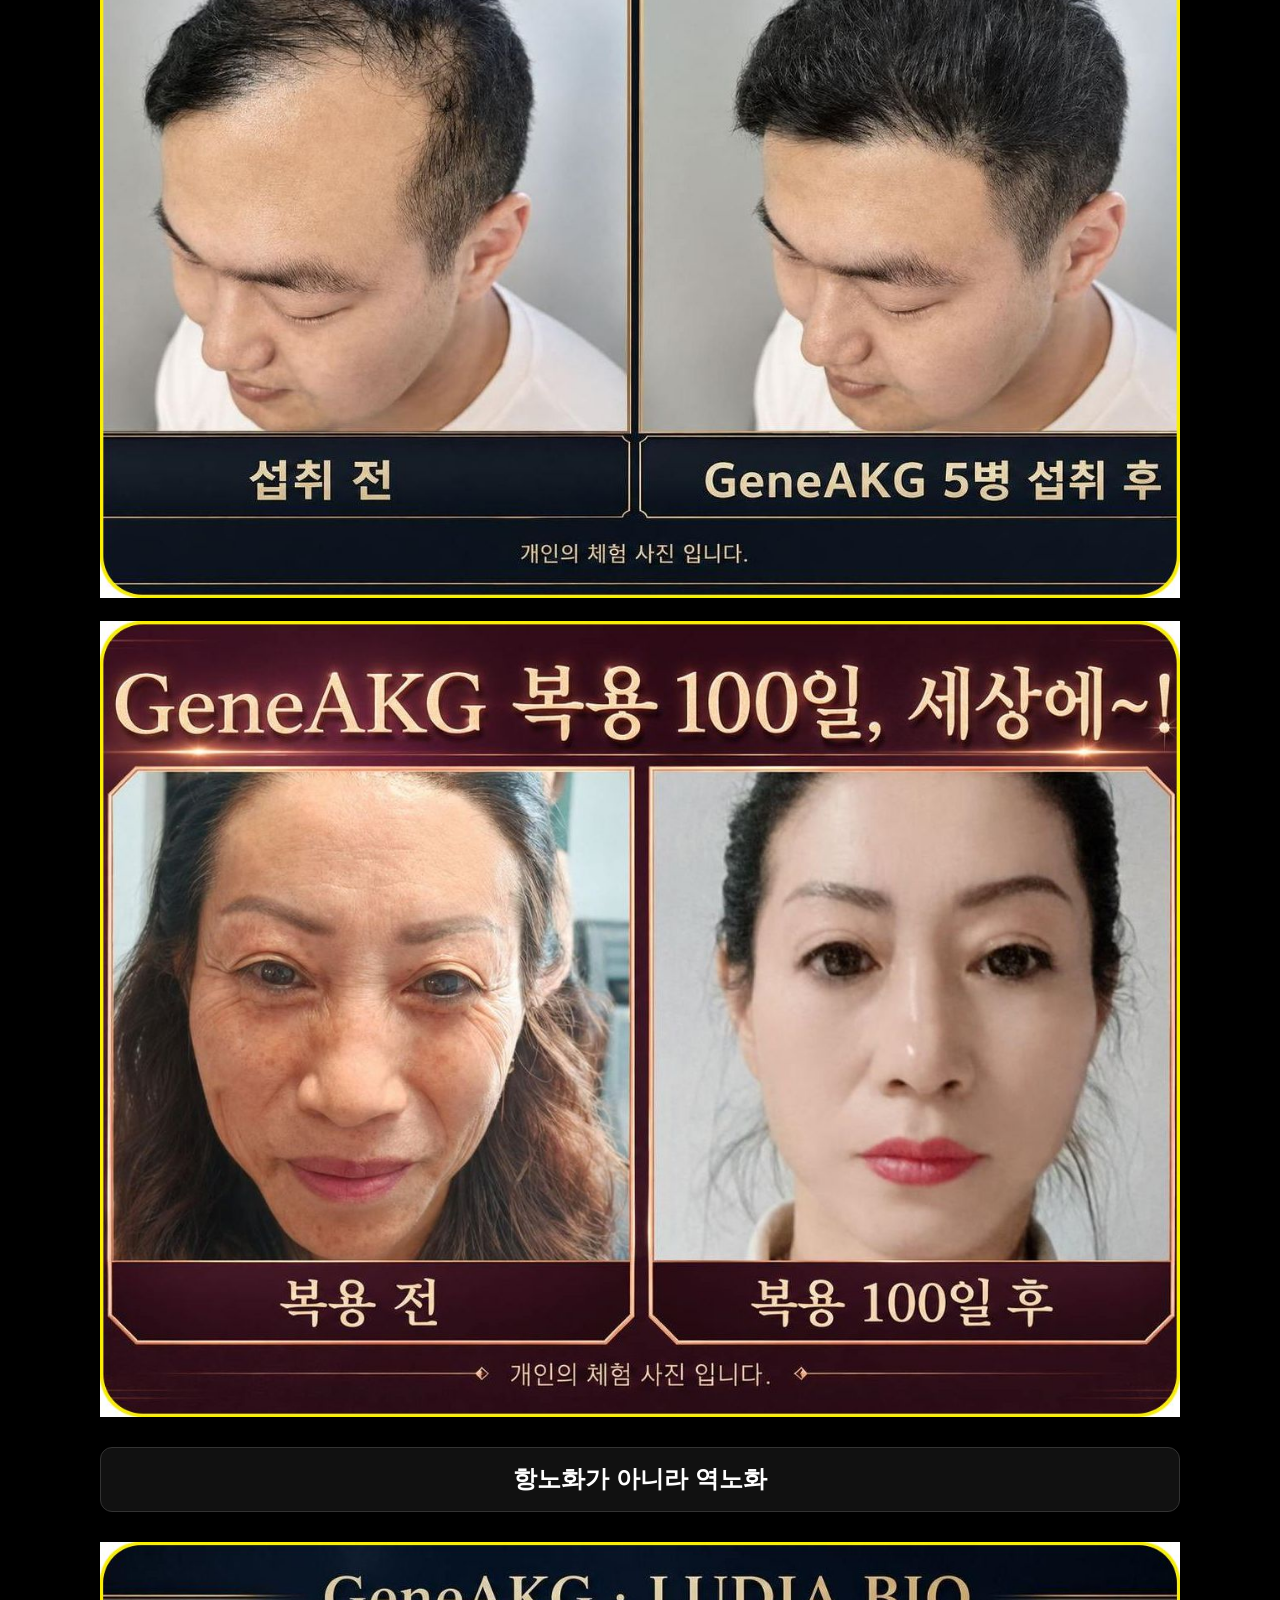
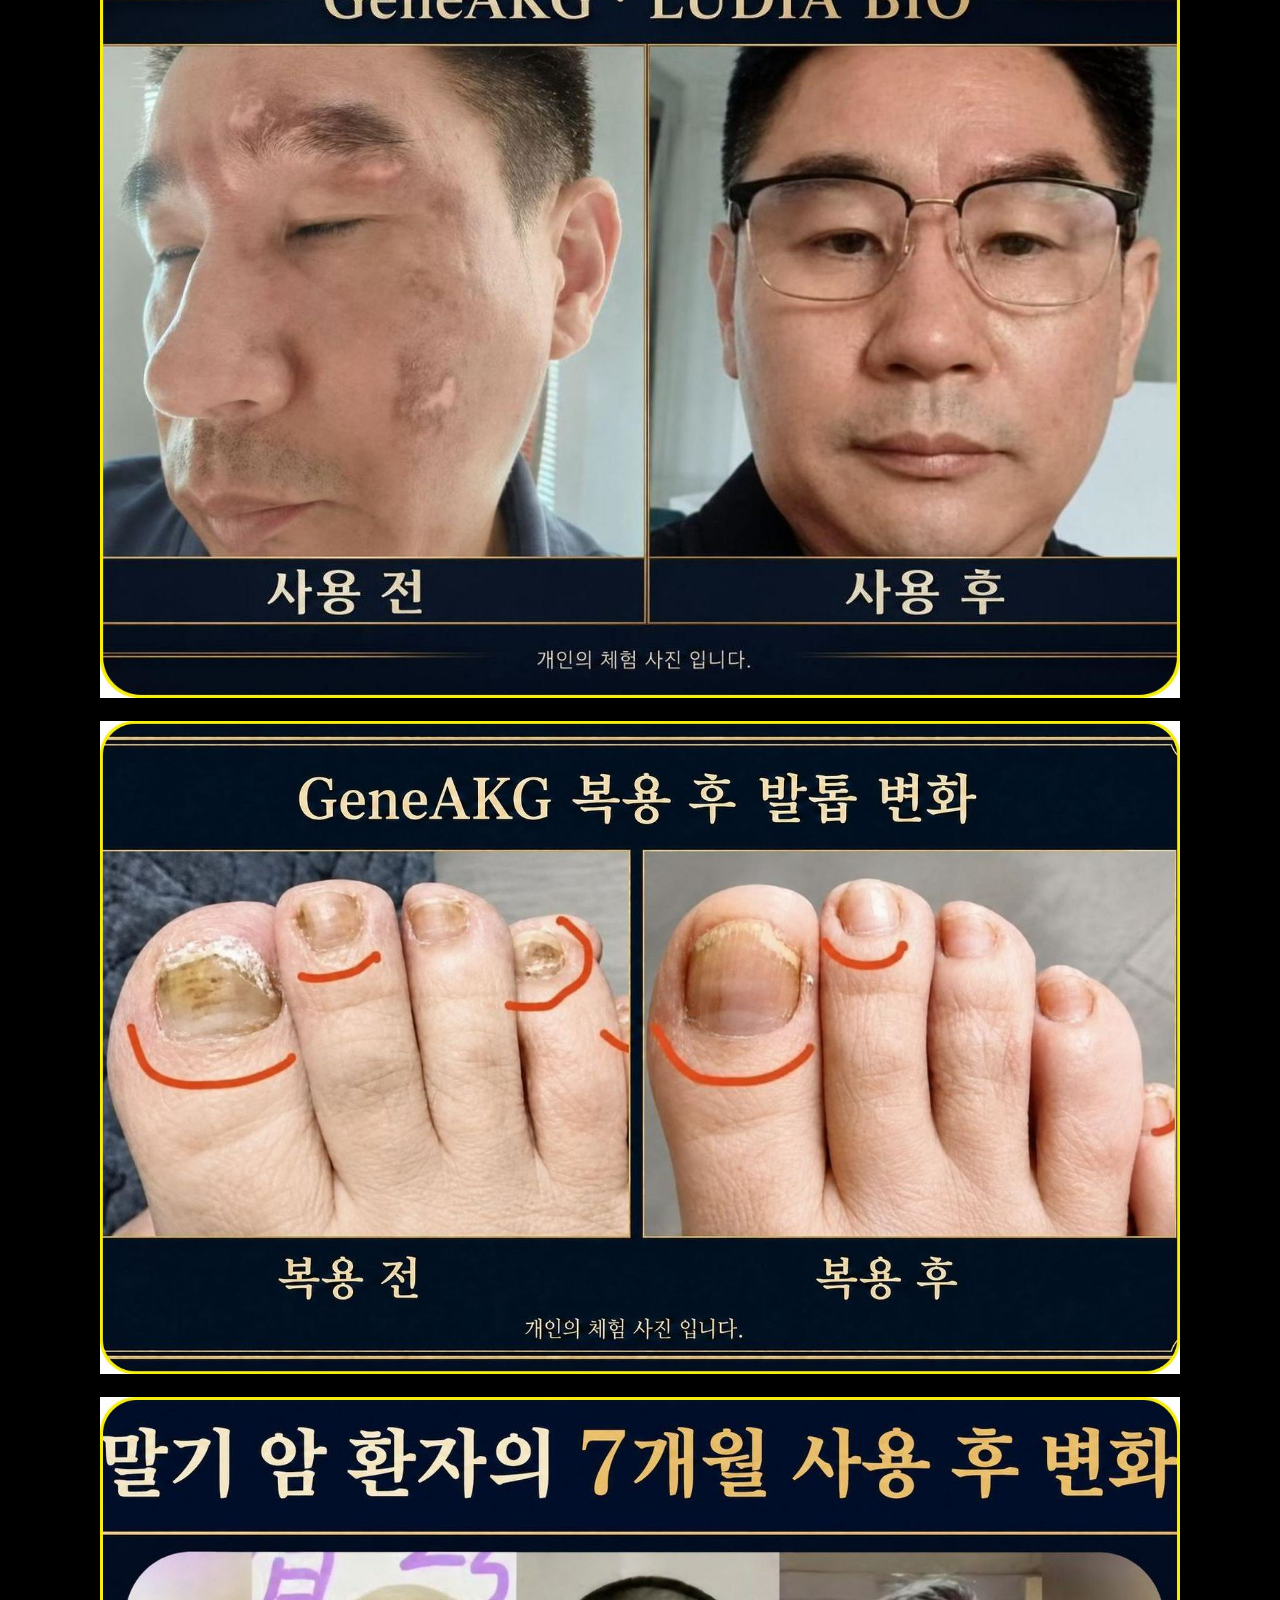
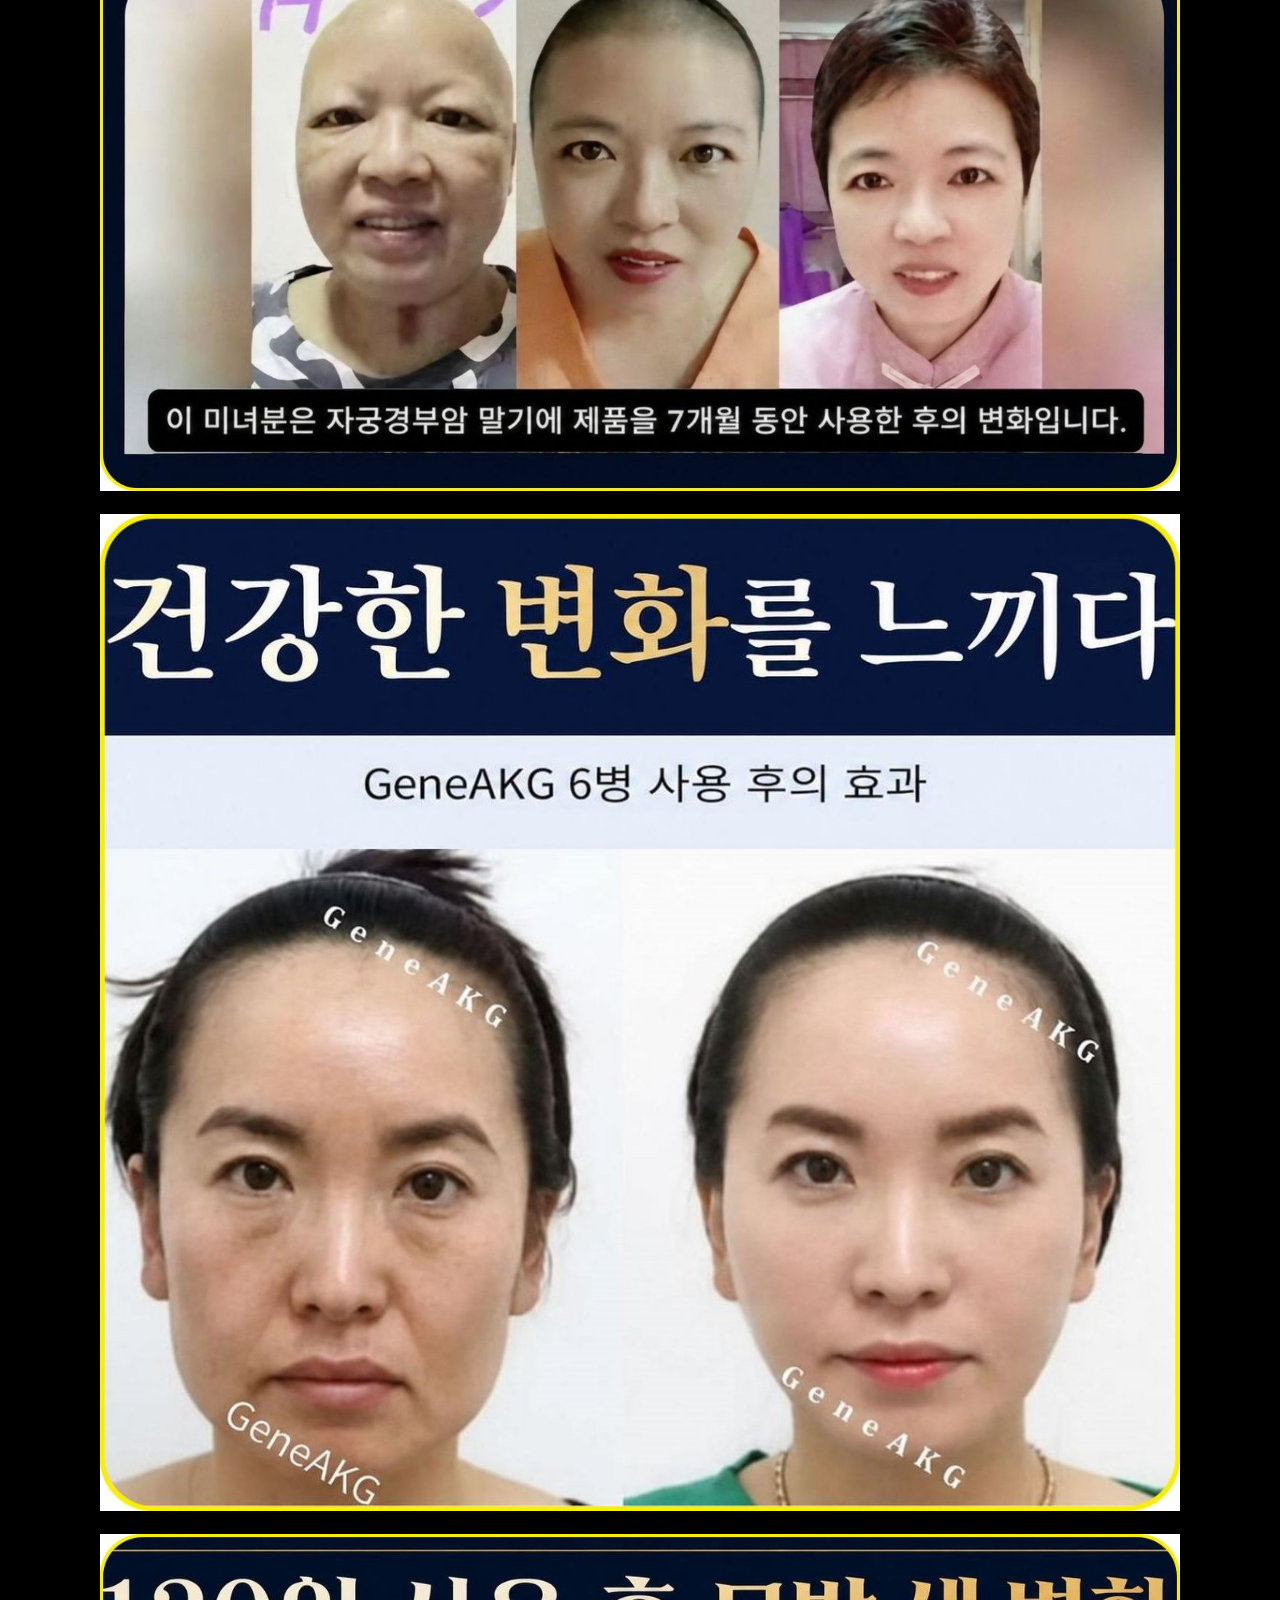
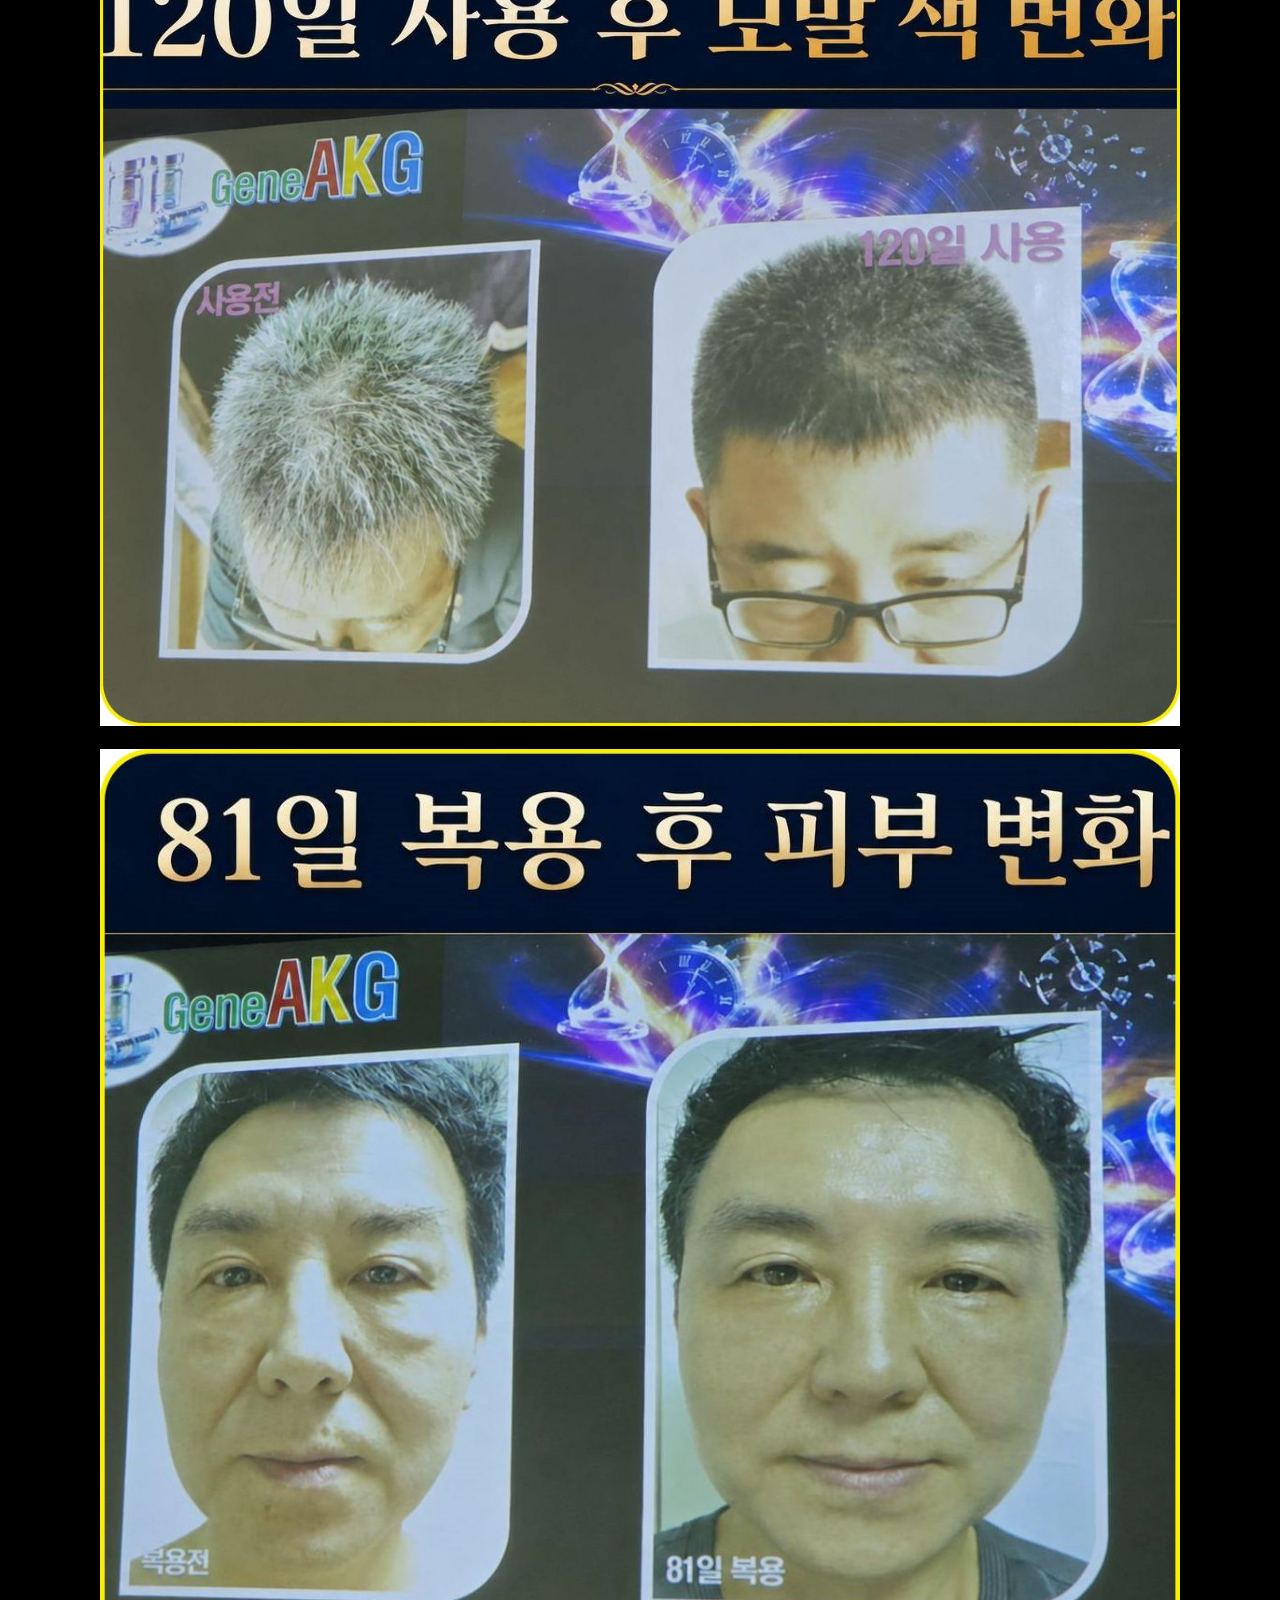
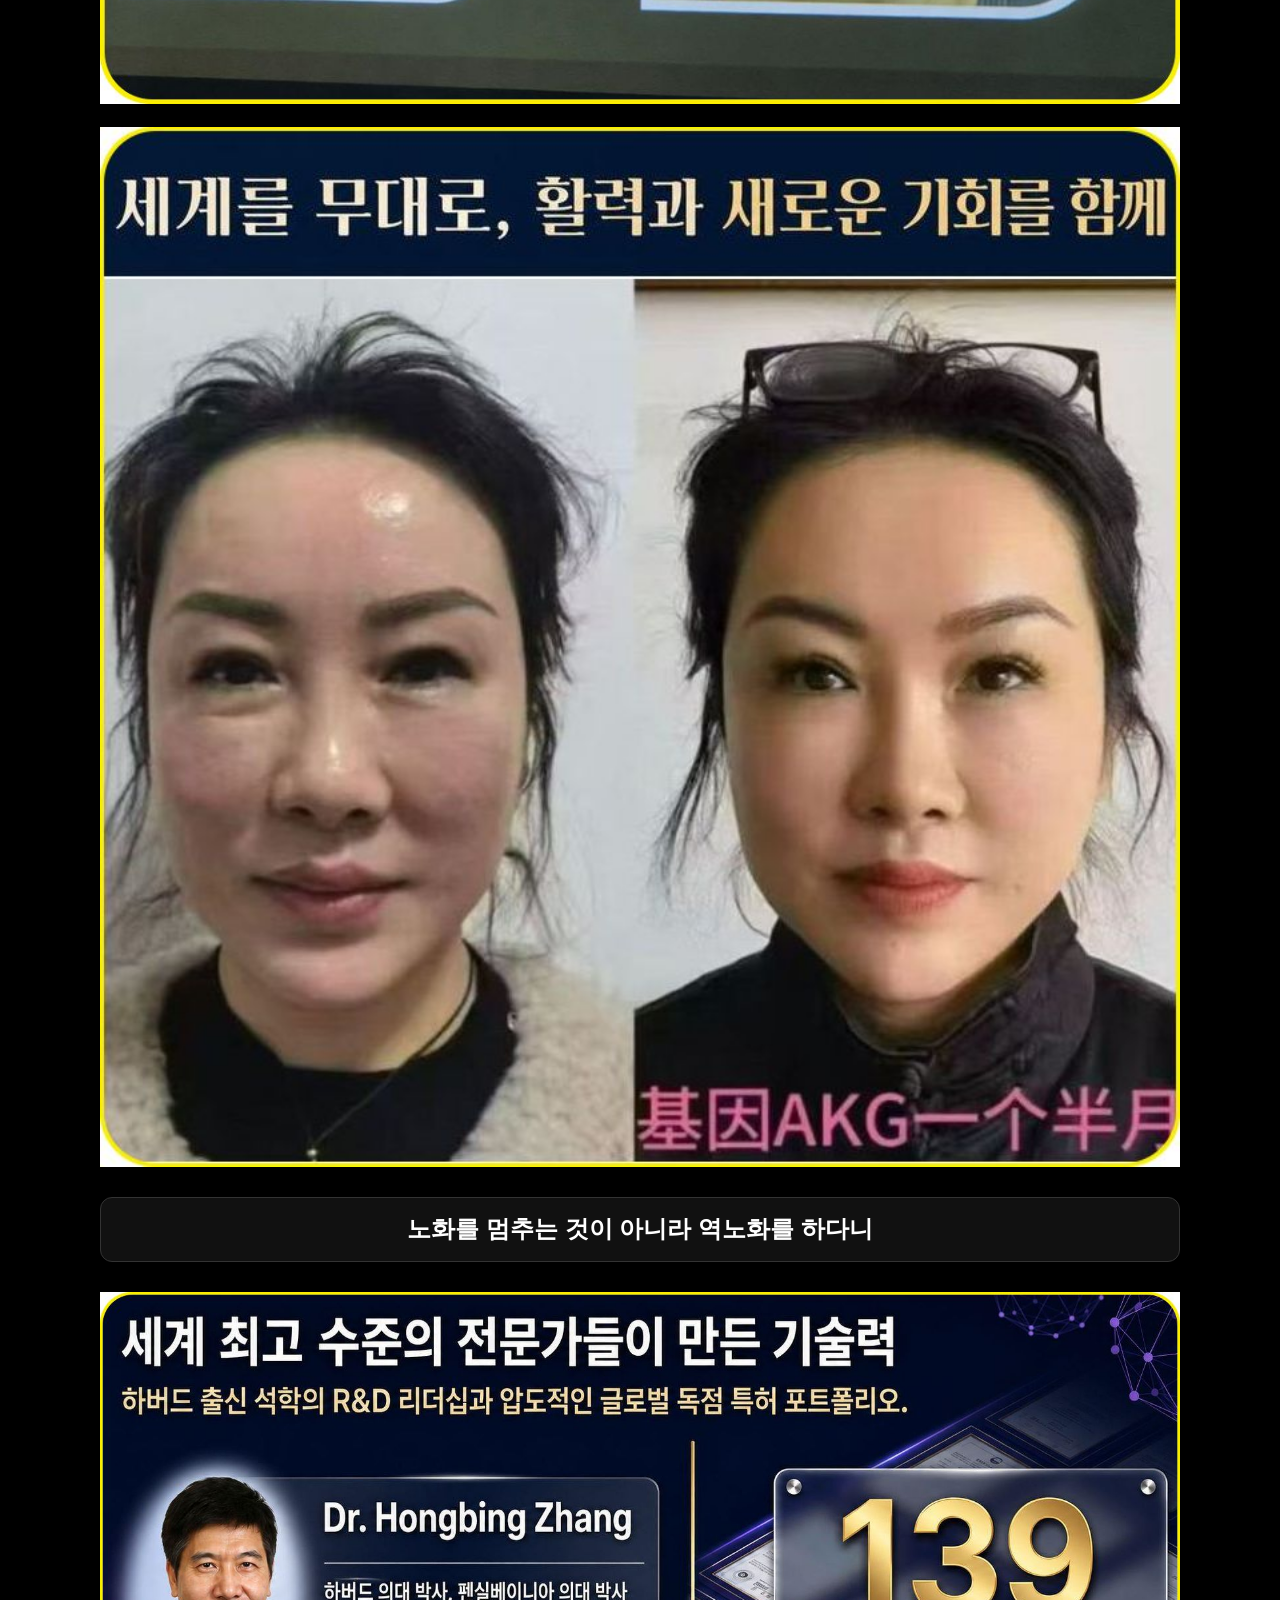
==== commit b4715f5d: "Add files via upload" ====
--- a/index.html
+++ b/index.html
@@ -20,7 +20,7 @@
   </div>
 
 
-  <img src="images/01.jpg">
+  <img src="images/01.jpg"><BR>
 
   <img src="images/akg1.jpg">
   <div class="text-box">
@@ -33,11 +33,11 @@
   <img src="images/02.jpg">
     <div class="text-box">
     <div class="text-title">
-      지금 당장 무료 가입<br>선착순 줄서기 선점의 기회
+      선착순 줄서기 선점의 기회<br>지금 당장 무료 가입
     </div>
     <div class="text-content"></div>
   </div>
-  
+
   <img src="images/03.jpg">
   <div class="text-box">
     <div class="text-title">
@@ -48,22 +48,34 @@
   </div>
 
    <img src="images/04.jpg">
-  
-  <img src="images/05.jpg">
+    <div class="text-box">
+    <div class="text-title">
+      130$로 기회를 잡고<BR>무제한 롤업수당까지!!
+    </div>
+    <div class="text-content"></div>
+  </div>
+
+    <img src="images/05.jpg">
     <div class="text-box">
     <div class="text-title">
       역노화? 어렵지 않아요.
     </div>
     <div class="text-content"></div>
   </div>
-  
-  <img src="images/06.jpg">
 
-  <img src="images/07.jpg">
-  
+  <img src="images/06.jpg"><BR>
+
+  <img src="images/07.jpg"><BR>
+
   <img src="images/08.jpg">
-  
-  <img src="images/09.jpg">
+  <div class="text-box">
+    <div class="text-title">
+      단돈 130$로 회춘과 기회를~
+    </div>
+    <div class="text-content"></div>
+  </div>
+
+  <img src="images/09.jpg"><BR>
 
   <img src="images/10.jpg">
   <div class="text-box">
@@ -72,28 +84,28 @@
     </div>
     <div class="text-content"></div>
   </div>
-  
-  <img src="images/11.jpg">
-  
-  <img src="images/12.jpg">
-  
-  <img src="images/13.jpg">
-  
-  <img src="images/14.jpg">
-  
-  <img src="images/15.jpg">
-  
-  <img src="images/16.jpg">
+
+  <img src="images/11.jpg"><BR>
+
+  <img src="images/12.jpg"><BR>
+
+  <img src="images/13.jpg"><BR>
+
+  <img src="images/14.jpg"><BR>
+
+  <img src="images/15.jpg"><BR>
+
+  <img src="images/16.jpg"><BR>
+
+
+  <img src="images/17.jpg">
   <div class="text-box">
     <div class="text-title">
       노화를 멈추는 것이 아니라 역노화를 하다니
     </div>
     <div class="text-content"></div>
   </div>
-  
-  
-  <img src="images/17.jpg">
-  
+
   <img src="images/18.jpg">
   <div class="text-box">
     <div class="text-title">
@@ -101,13 +113,14 @@
     </div>
     <div class="text-content"></div>
   </div>
-  
-  
-  <img src="images/19.jpg">
-  
-  <img src="images/20.jpg">
-  
+
+
+  <img src="images/19.jpg"><BR>
+
+  <img src="images/20.jpg"><BR>
+
   <img src="images/21.jpg">
+
   <div class="text-box">
     <div class="text-title"></div>
     <div class="text-content">
@@ -115,11 +128,30 @@
     </div>
   </div>
 
+
+  <BR>
+  <img src="images/cp2.jpg"><BR>
+
+  <img src="images/cp3.jpg"><BR>
+
+  <img src="images/cp1.jpg">
+  <div class="text-box">
+    <div class="text-title">
+    더파인 프리미엄<BR>호관원, 관절보궁<BR>
+      다들 1개월분 30만원이 넘습니다.<BR>💸 GENE AKG는  약 17만원!<BR>💰 그리고 인생역전의 기회!
+    </div>
+    <div class="text-content"></div>
+  </div>
+
+
+
+
+
 <!-- 하단 메뉴 자리 -->
   <nav class="cell-nav-bottom"></nav>
 
   <!-- 메뉴 자동 삽입 스크립트 (맨 아래 배치) -->
   <script src="menu.js"></script>
-  
+
 </body>
 </html>
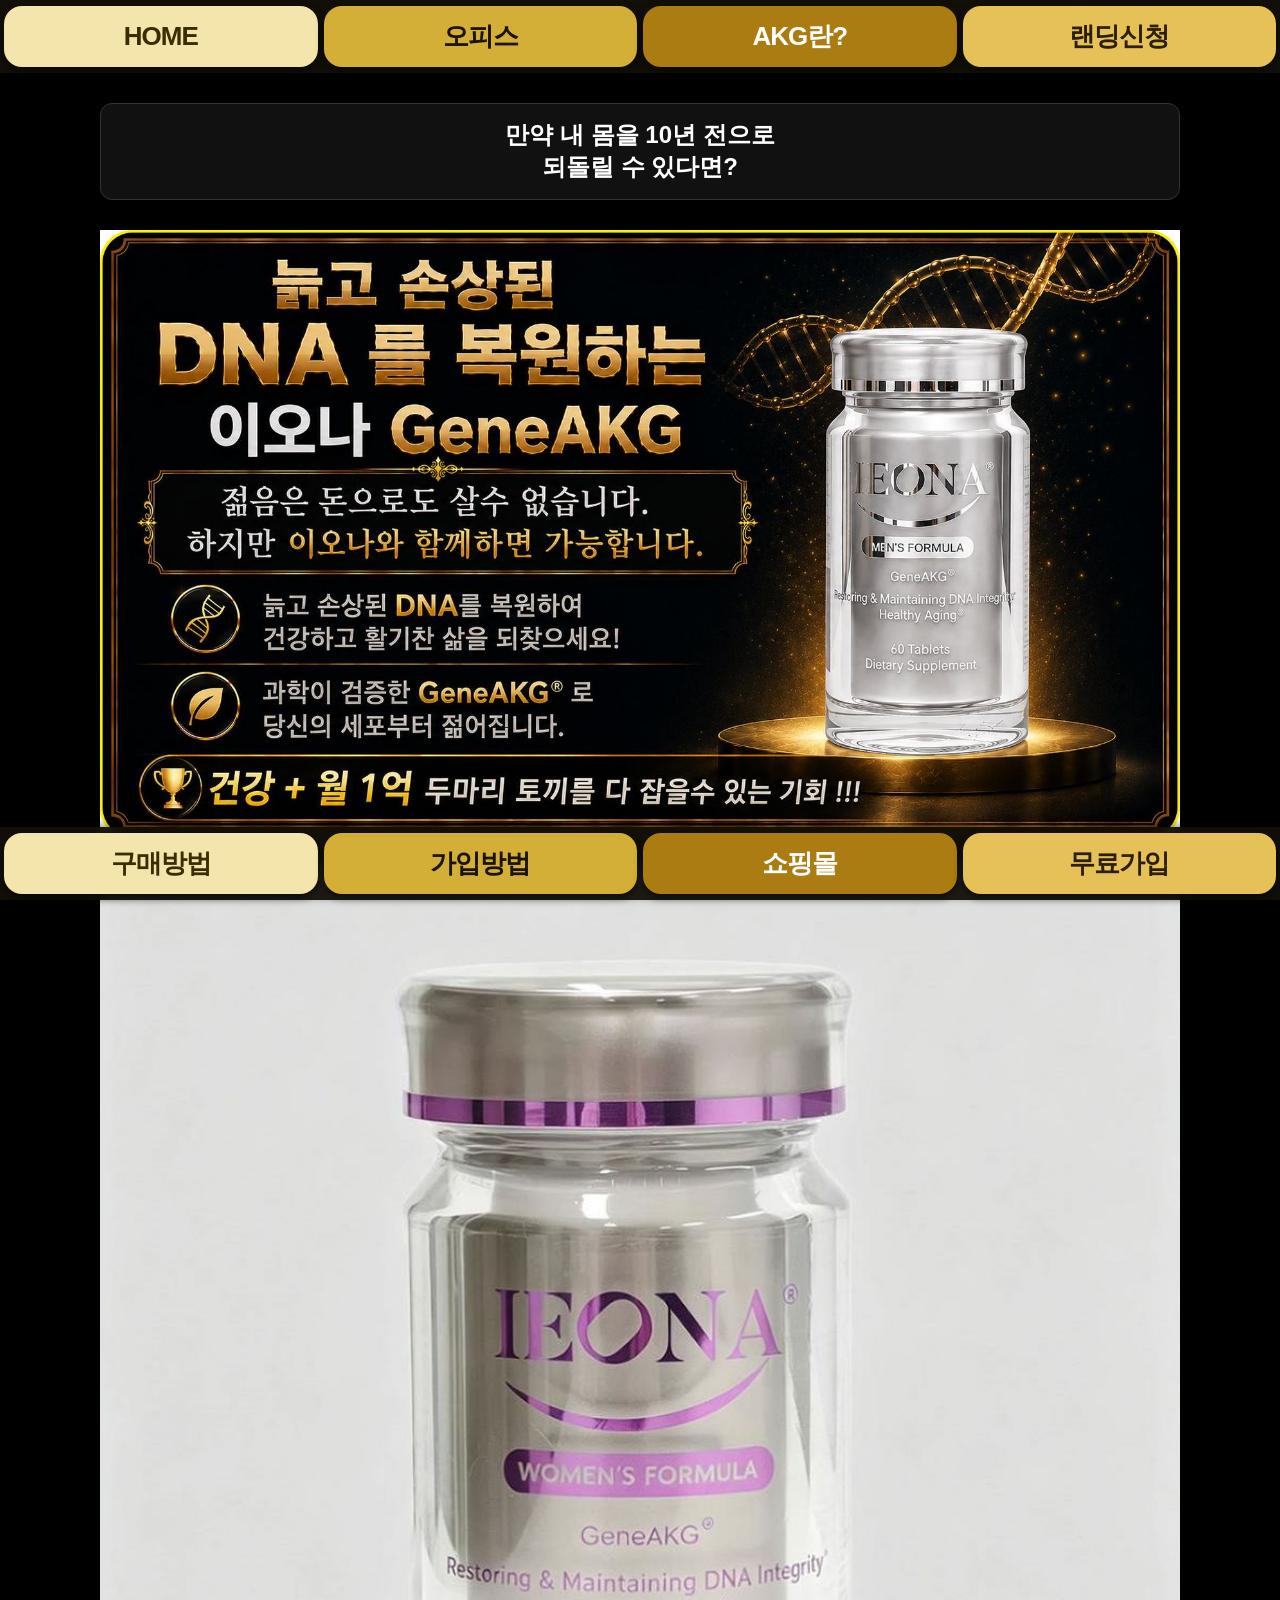
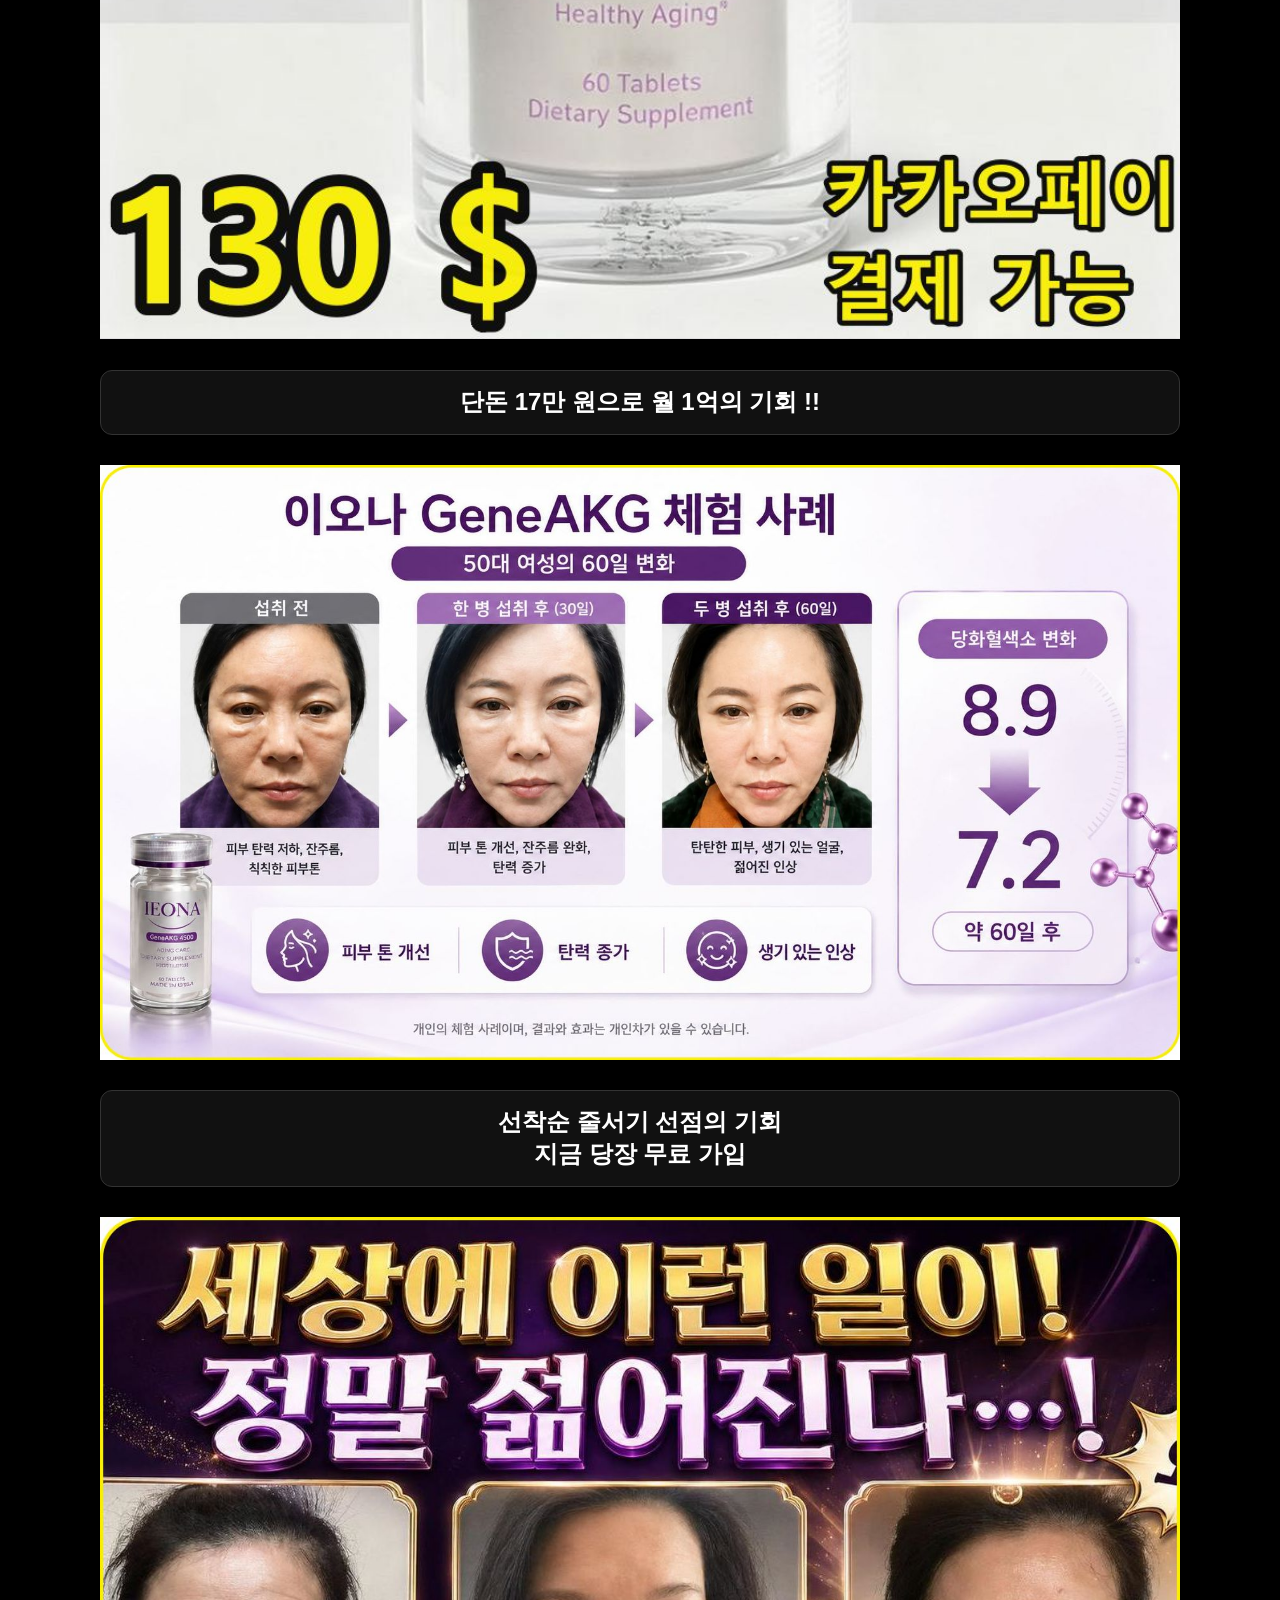
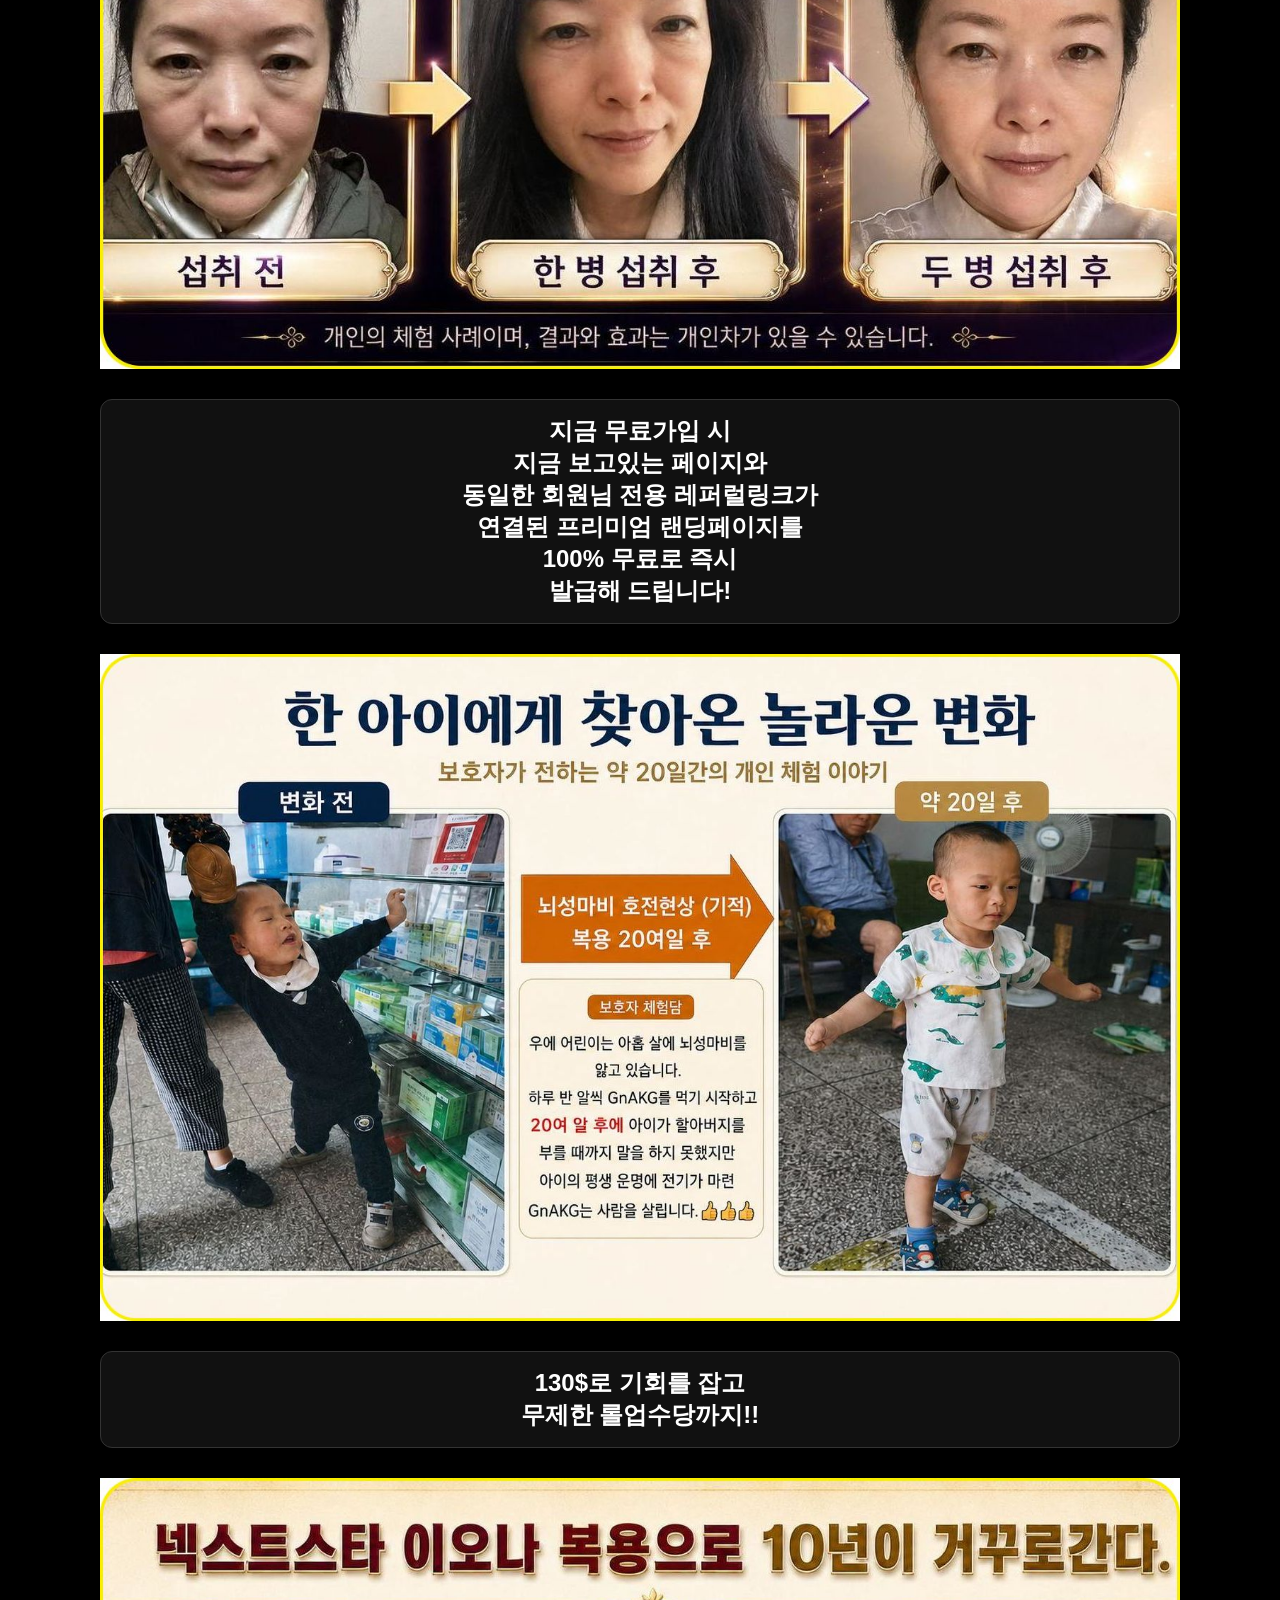
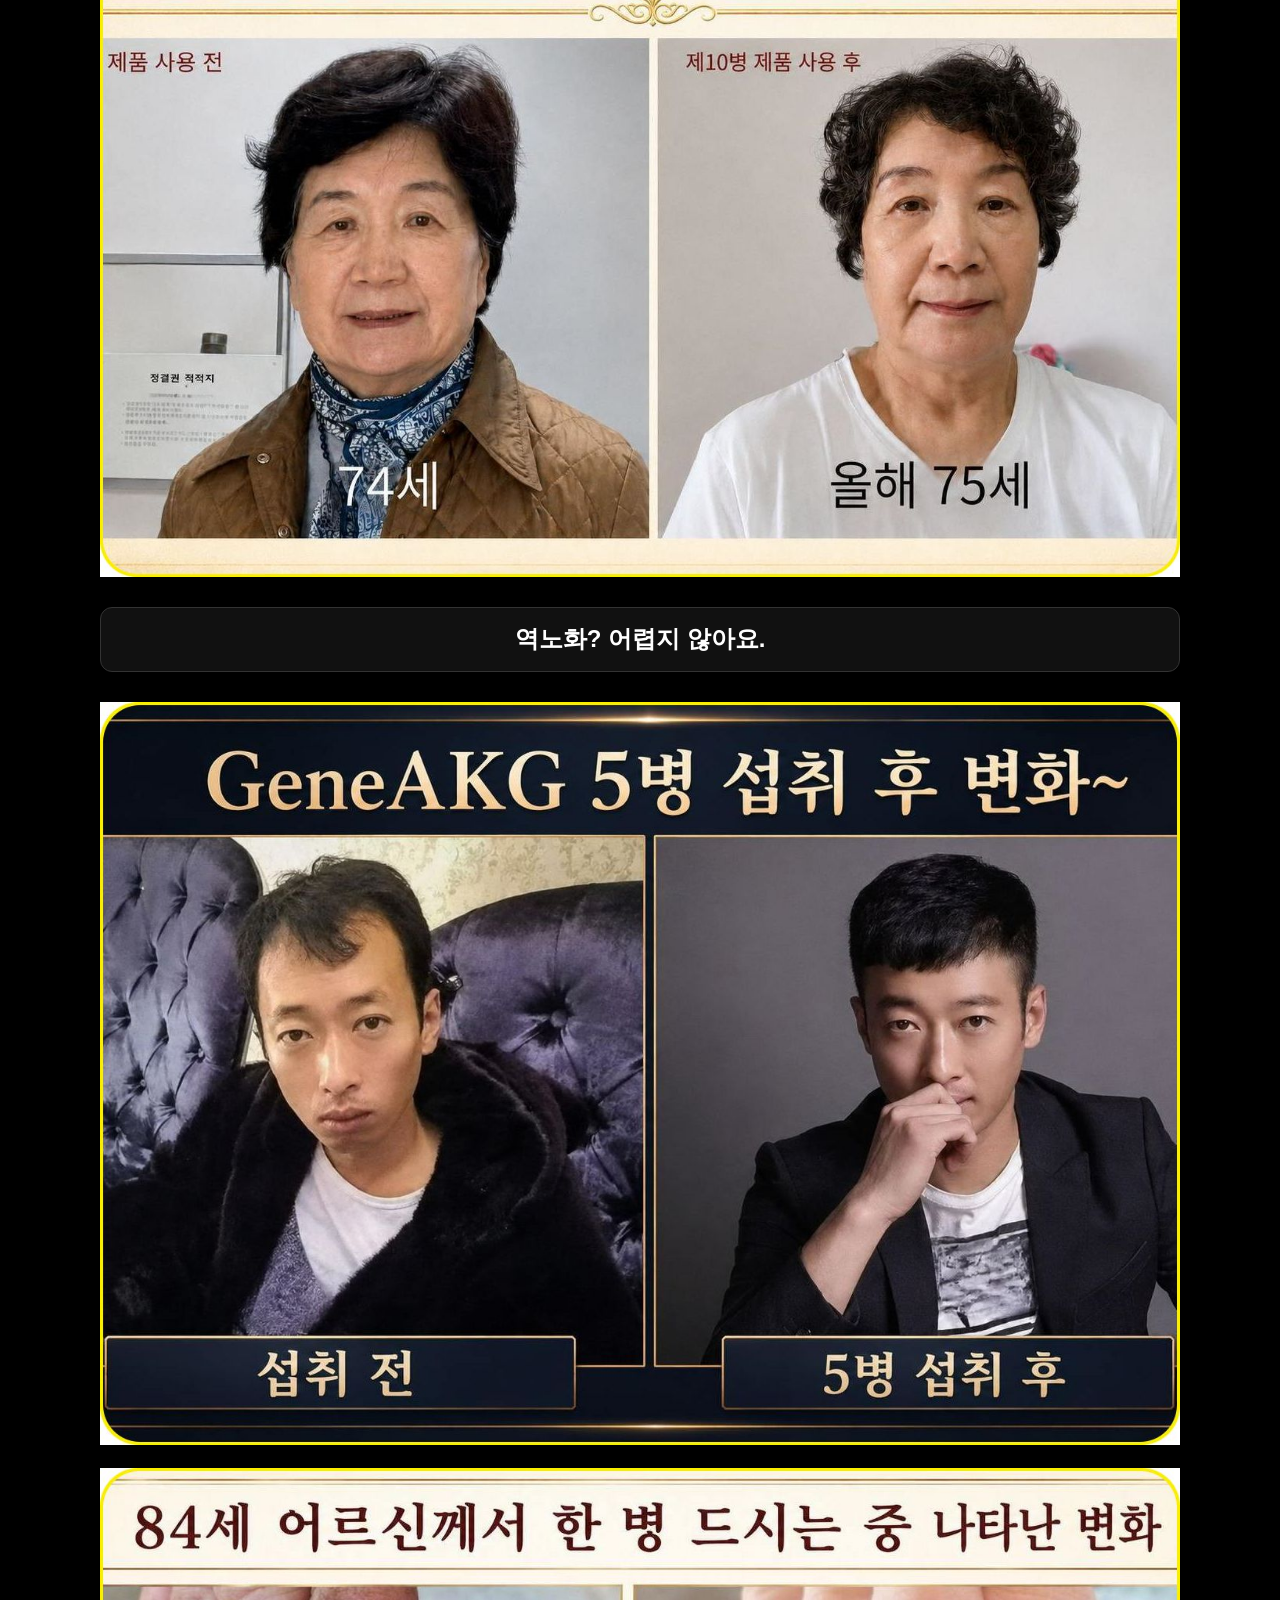
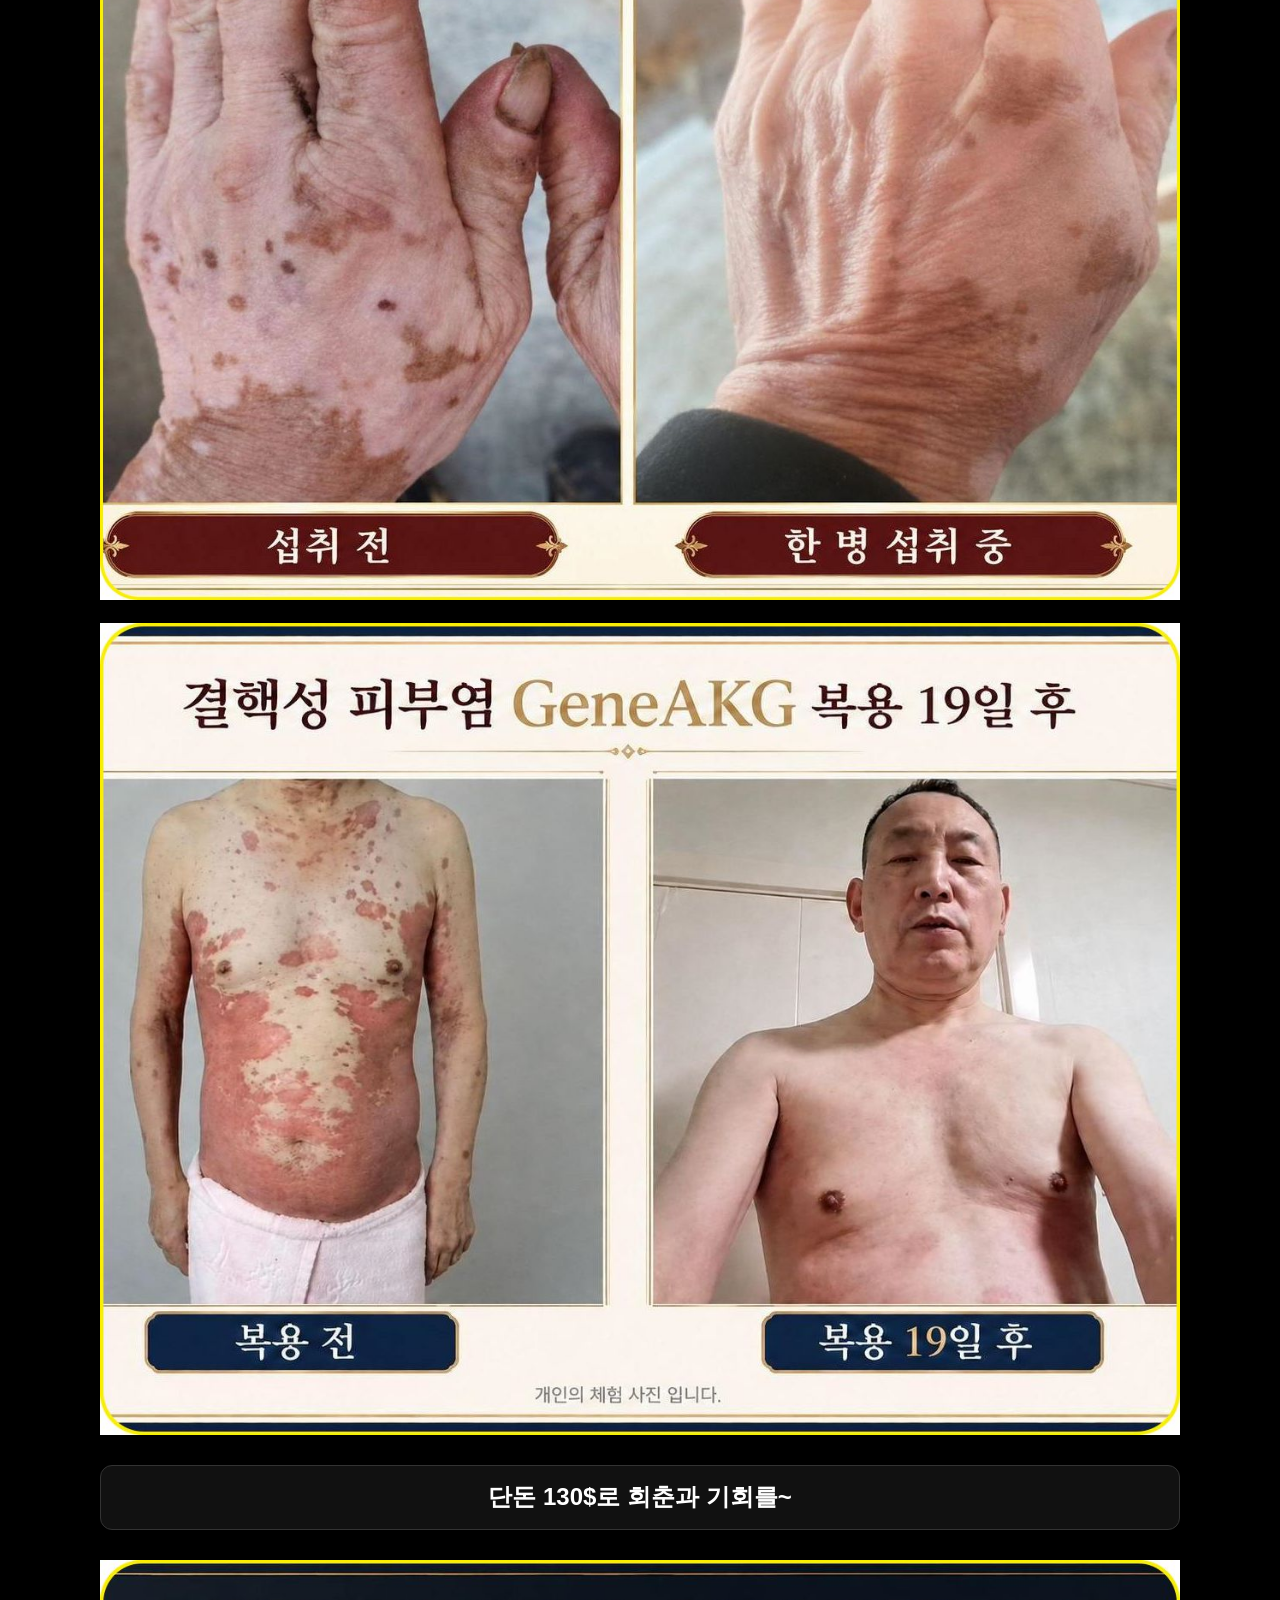
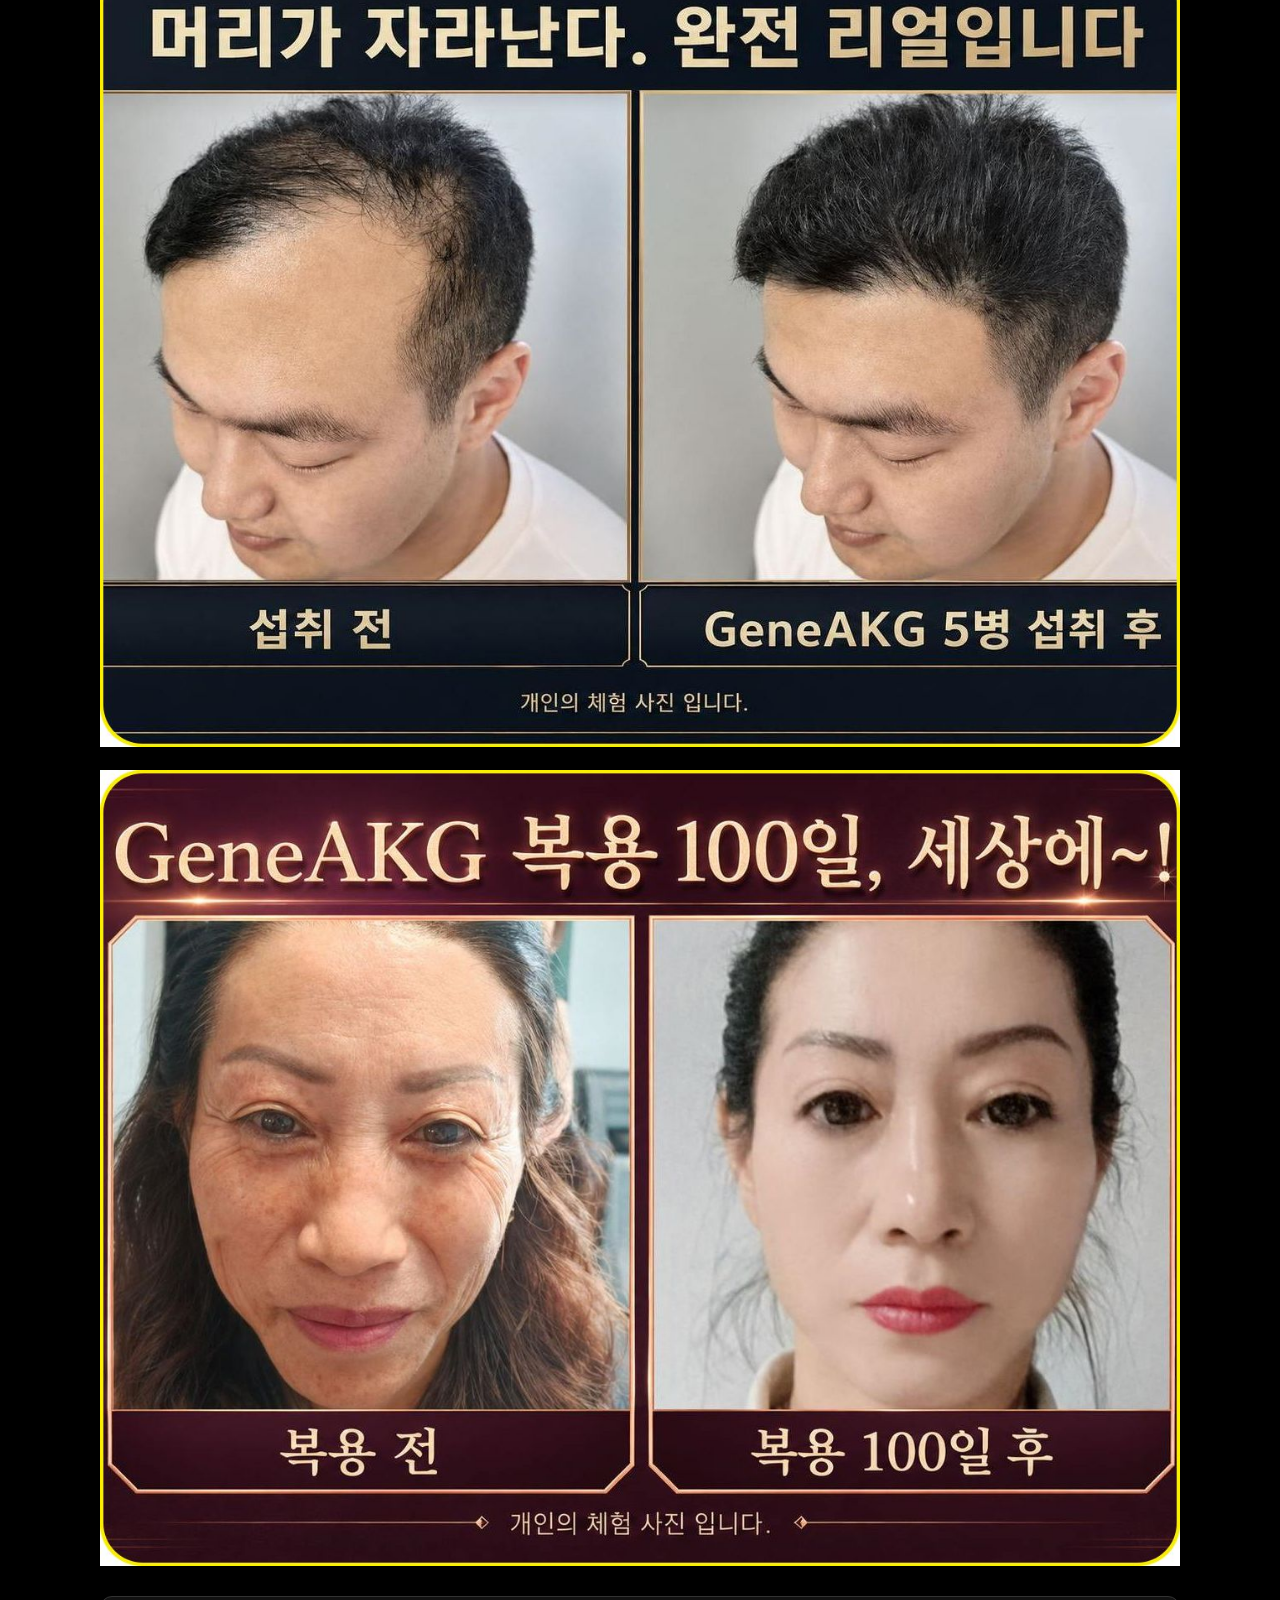
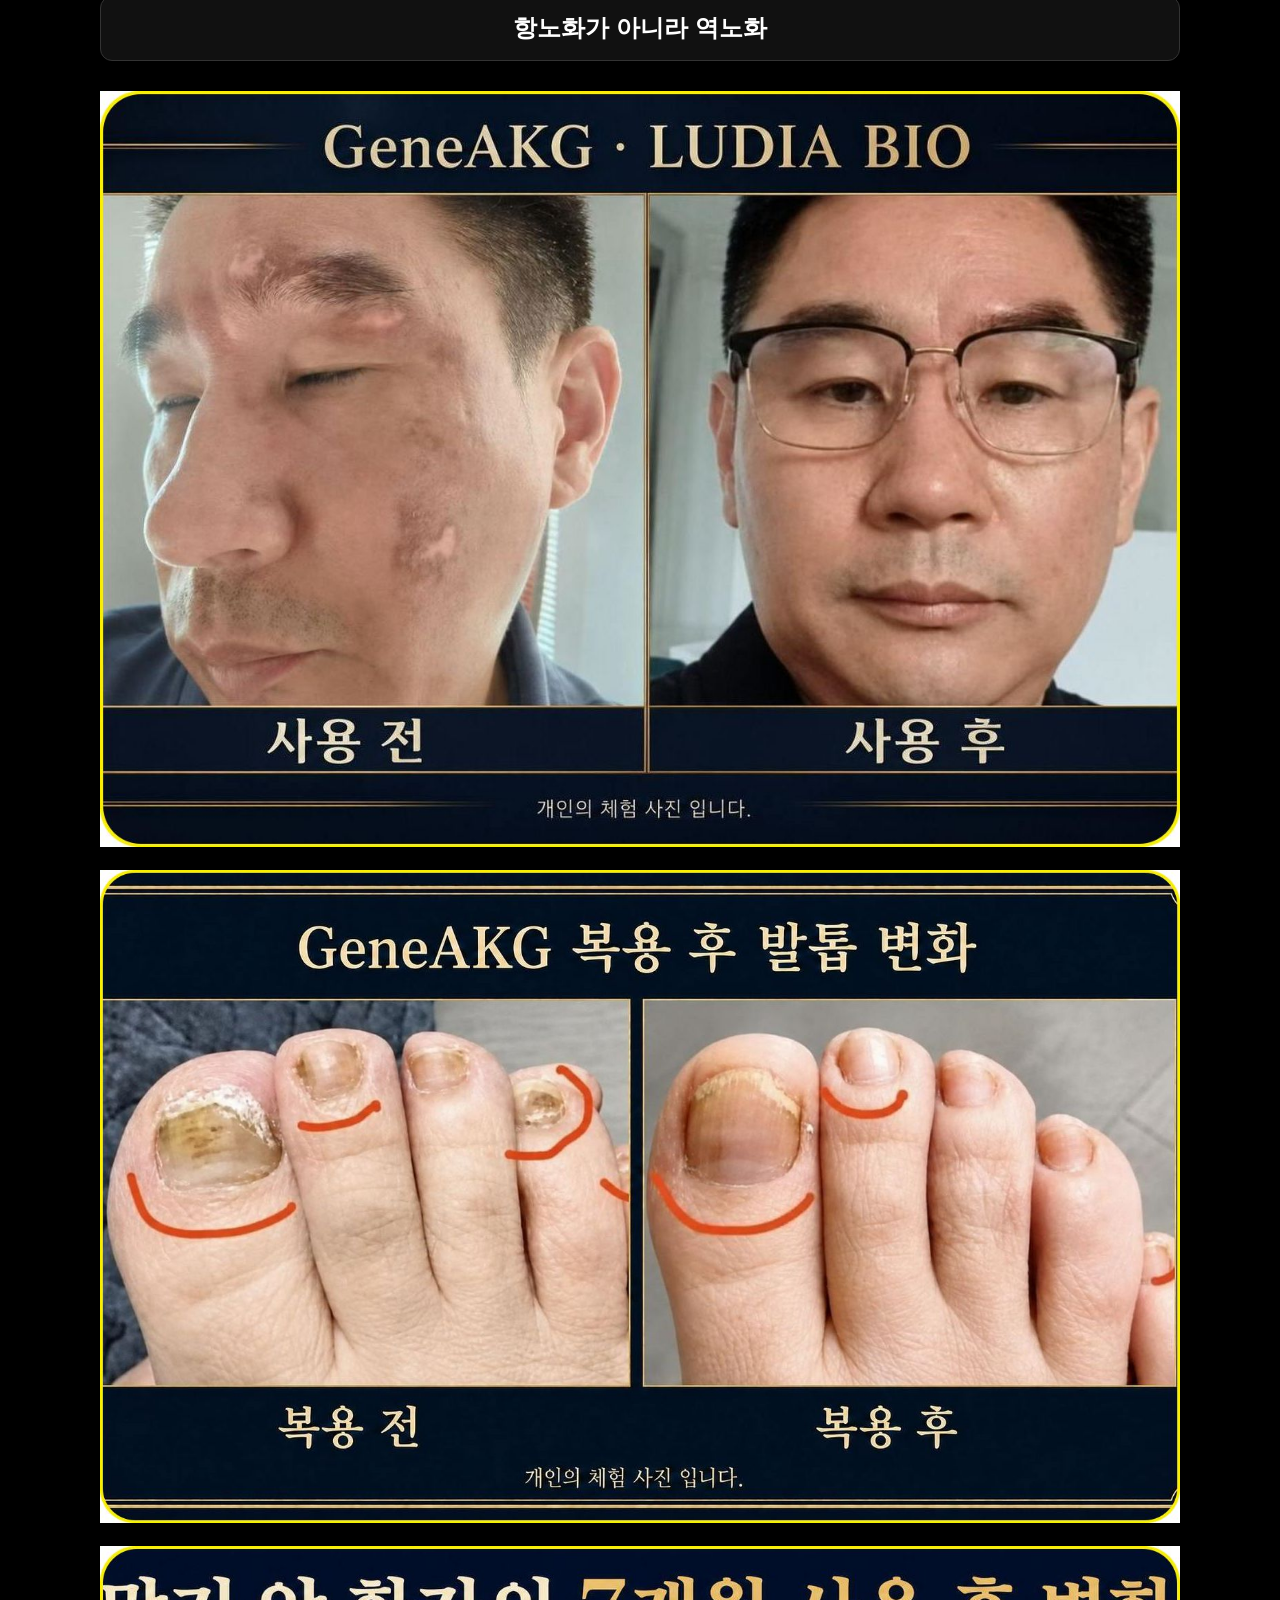
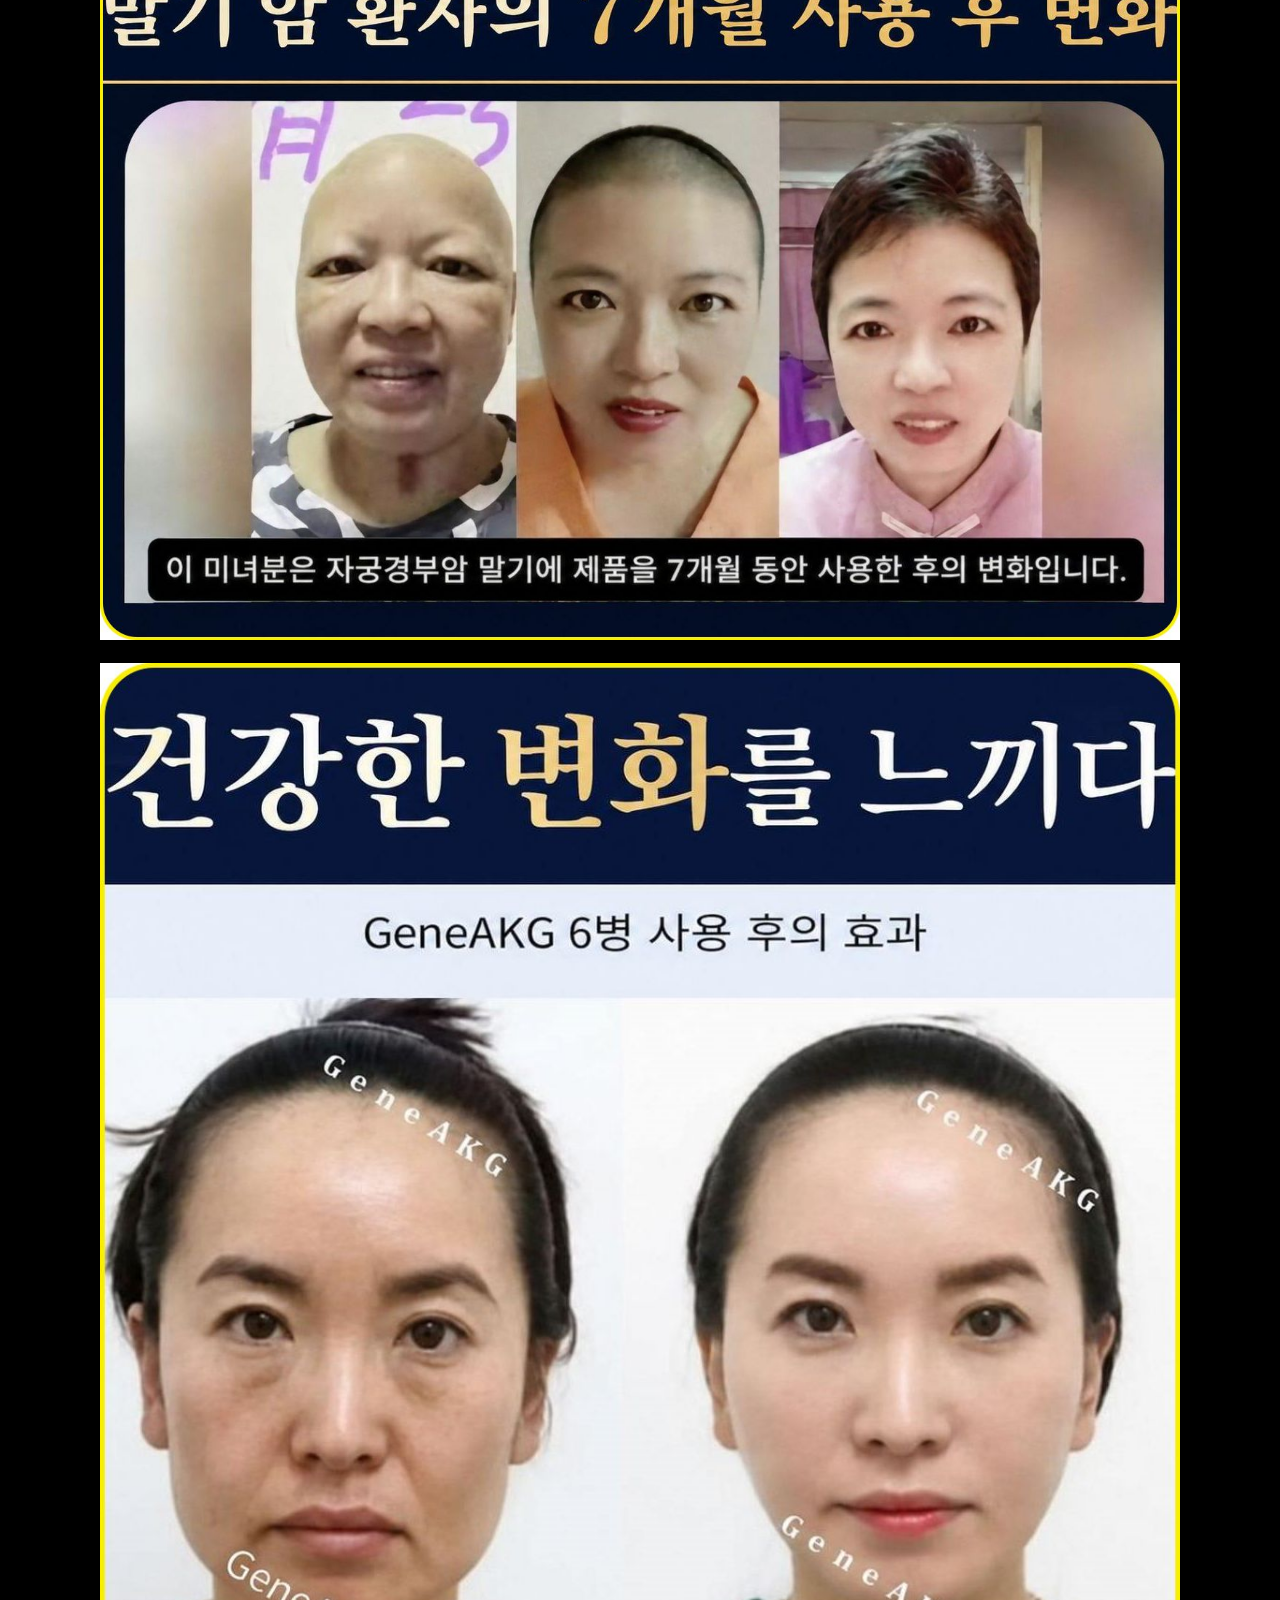
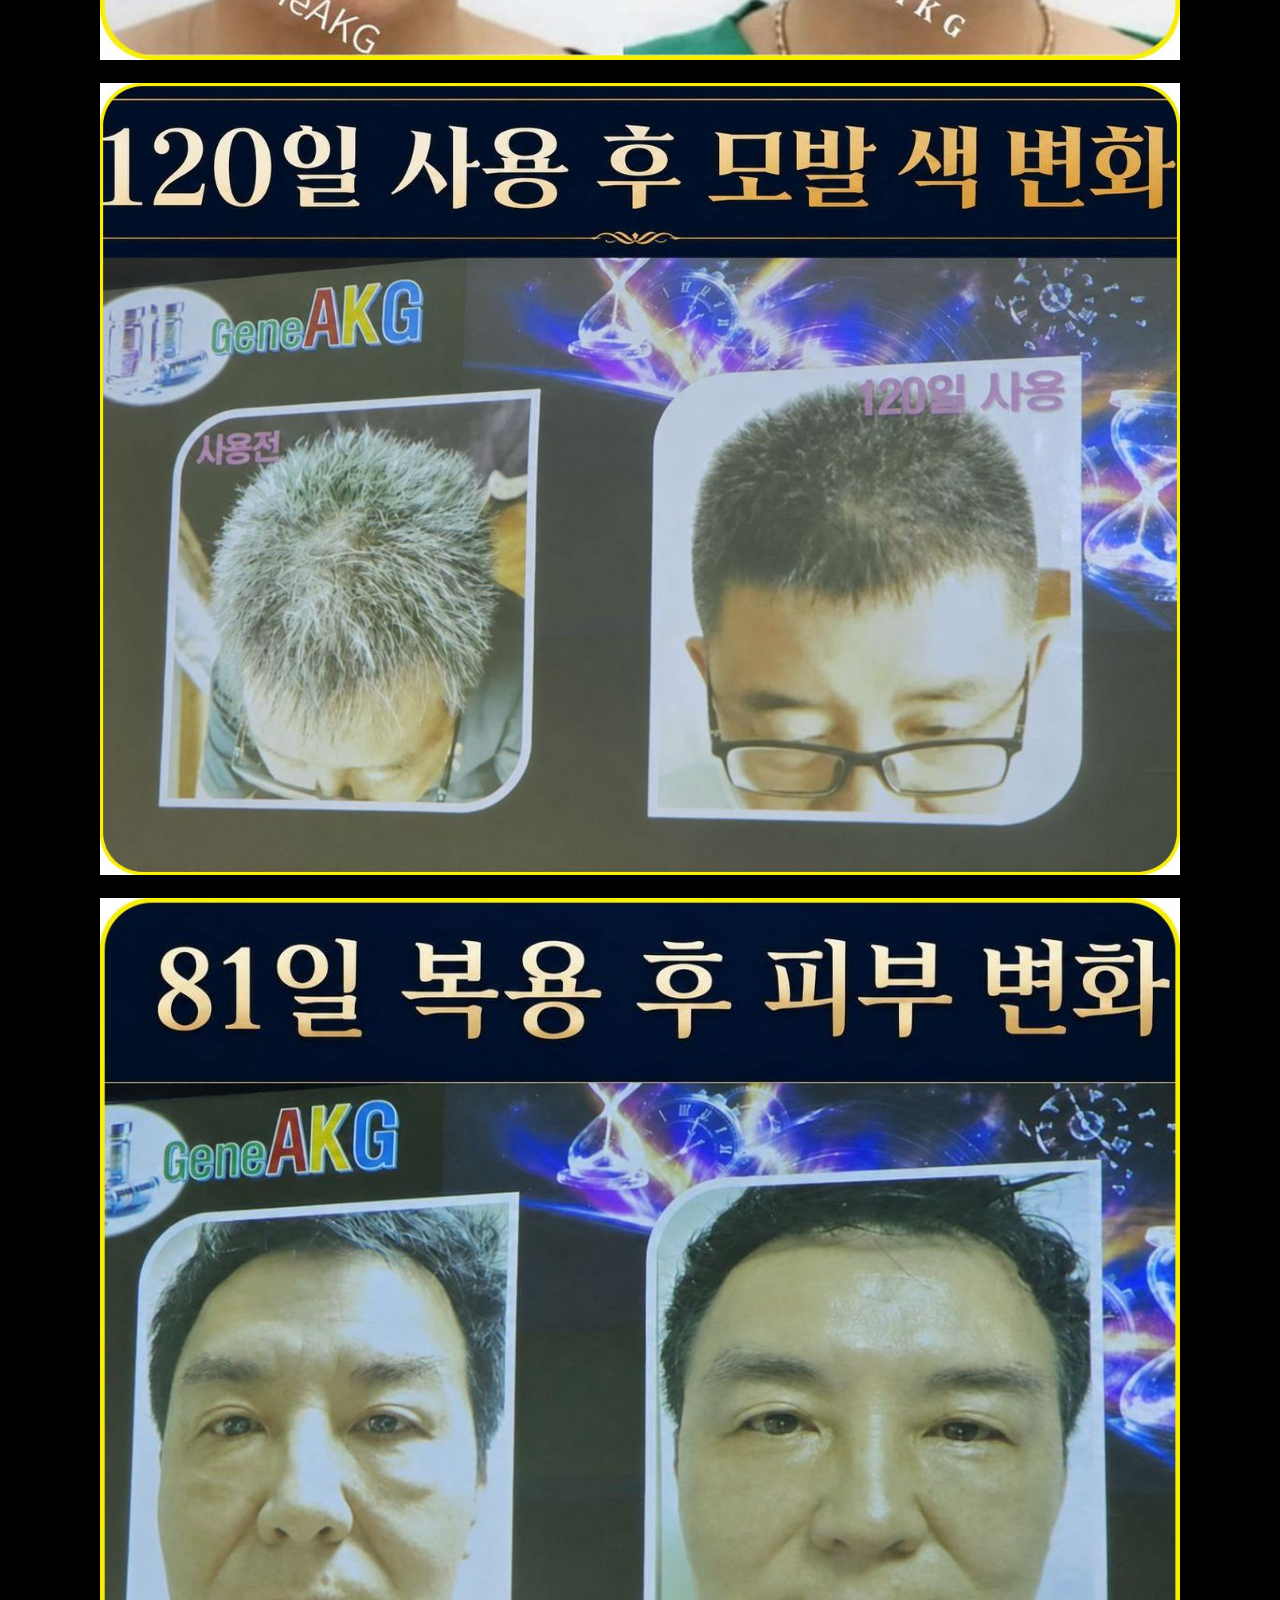
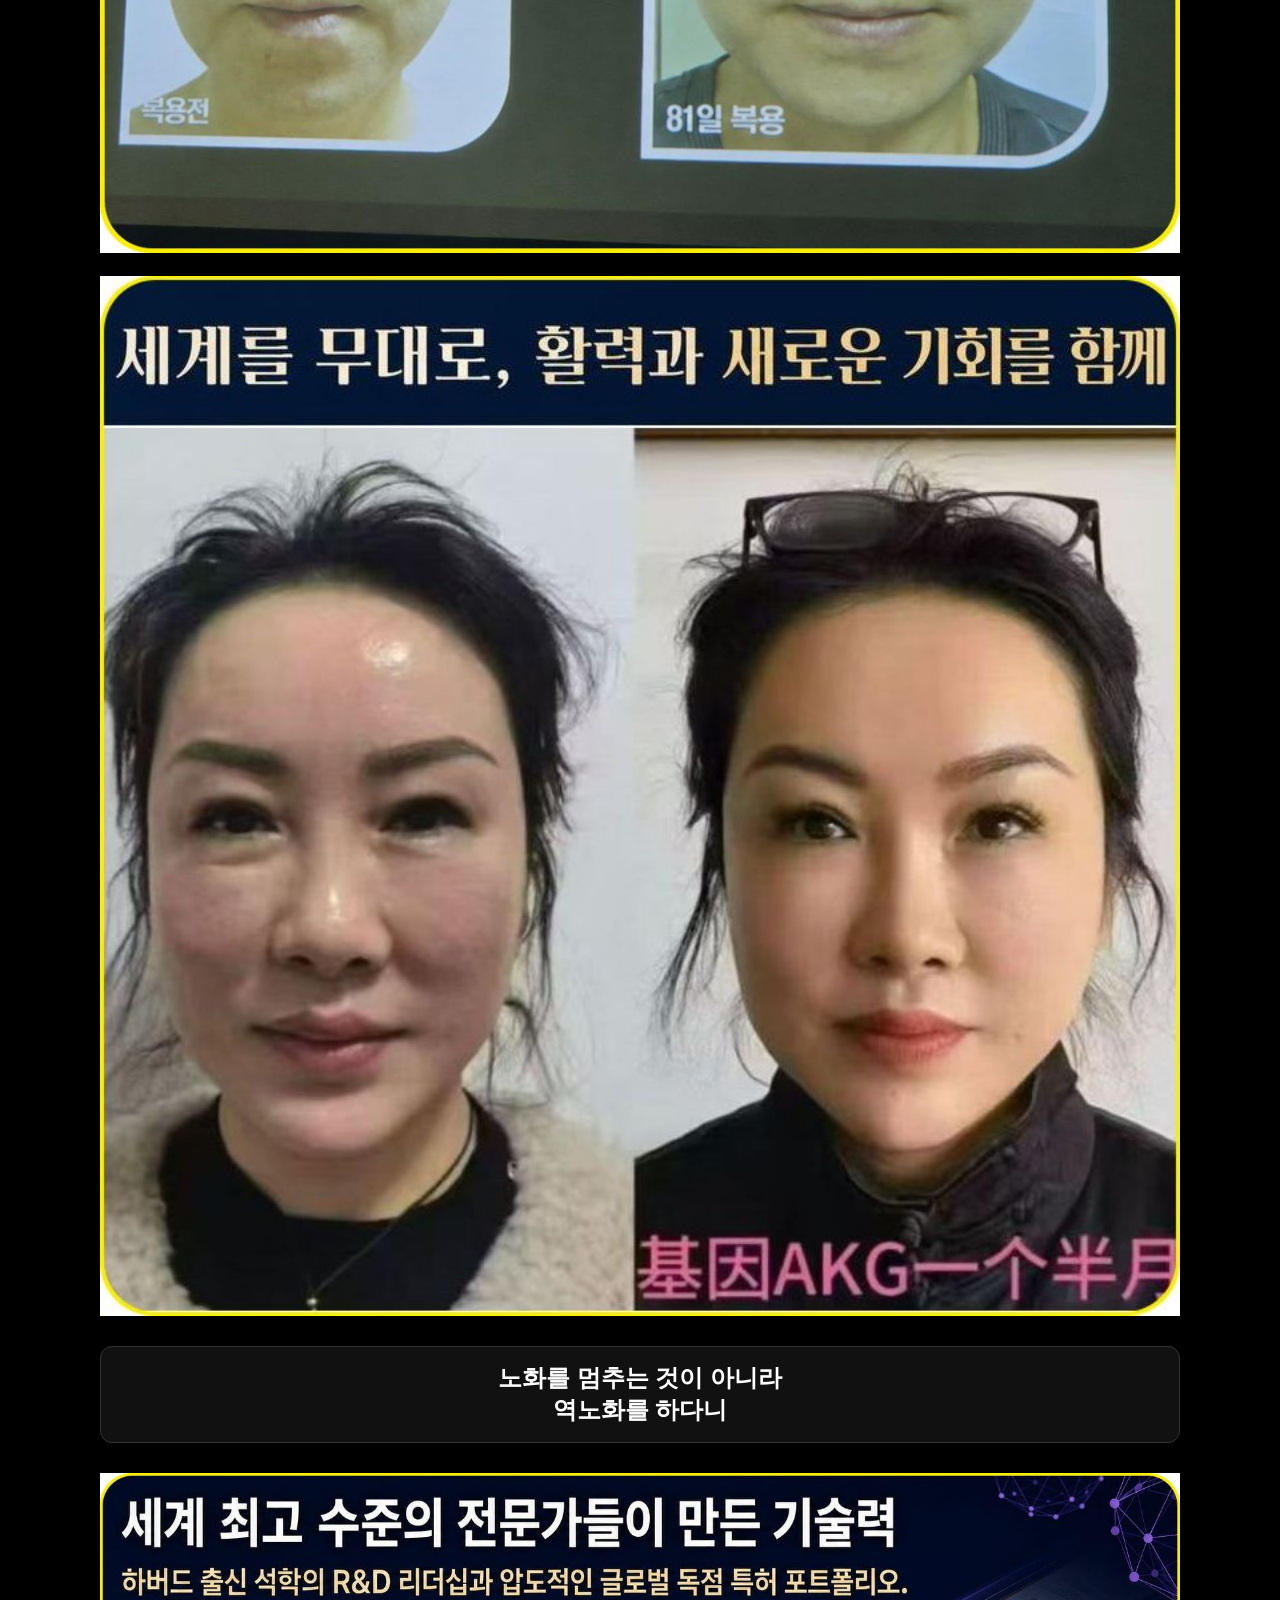
==== commit e8dd41f2: "Add files via upload" ====
--- a/index.html
+++ b/index.html
@@ -14,7 +14,7 @@
 
   <div class="text-box">
     <div class="text-title">
-      만약 내 몸을 10년 전으로 되돌릴 수 있다면?
+      만약 내 몸을 10년 전으로<br>되돌릴 수 있다면?
     </div>
     <div class="text-content"></div>
   </div>
@@ -42,7 +42,10 @@
   <div class="text-box">
     <div class="text-title">
       지금 무료가입 시<br>
-      지금 보고있는 페이지와 동일한 회원님 전용 레퍼럴링크가 연결된 프리미엄 랜딩페이지를 100% 무료로 즉시 발급해 드립니다!
+      지금 보고있는 페이지와<br>동일한 회원님 전용 레퍼럴링크가<br>
+	  연결된 프리미엄 랜딩페이지를<br>
+	  100% 무료로 즉시<br>
+	  발급해 드립니다!
     </div>
     <div class="text-content"></div>
   </div>
@@ -101,7 +104,8 @@
   <img src="images/17.jpg">
   <div class="text-box">
     <div class="text-title">
-      노화를 멈추는 것이 아니라 역노화를 하다니
+      노화를 멈추는 것이 아니라<br>
+	  역노화를 하다니
     </div>
     <div class="text-content"></div>
   </div>
--- a/style.css
+++ b/style.css
@@ -1,6 +1,17 @@
-/* style.css - 원본 보존 및 menu.css 불러오기 */
+/* style.css - 원본 보존, menu.css 불러오기 및 글자 크기 중앙 통제 */
 @import url('menu.css');
-/* style.css */
+
+:root {
+  /* =========================================================
+     [글자 크기 조절 옵션 - 보스가 여기서 변경!]
+     18px : 기본 크기
+     20px : 약간 크게
+     22px : 버튼에 시원하게 꽉 차는 크기 (추천)
+     24px : 모바일 화면 한계까지 최대 꽉 차는 크기
+     ========================================================= */
+  --menu-font-size: 26px;
+}
+
 body {
   margin: 0;
   padding: 0;
@@ -8,7 +19,7 @@
   text-align: center;
   color: #fff;
   font-family: -apple-system, BlinkMacSystemFont, "Segoe UI", Roboto, sans-serif;
-  padding-bottom: 60px !important; /* 하단 메뉴 공간 확보 */
+  padding-bottom: 75px !important; /* 하단 메뉴 공간 확보 */
 }
 
 /* 상단 고정 네비게이션 */
@@ -19,7 +30,7 @@
   display: flex !important;
   width: 100%;
   margin: 0;
-  padding: 0;
+  padding: 6px 4px !important; /* 패딩 감소로 버튼 영역 확대 */
   box-sizing: border-box;
 }
 
@@ -32,41 +43,40 @@
   z-index: 9999;
   display: flex !important;
   margin: 0;
-  padding: 0;
+  padding: 6px 4px !important; /* 패딩 감소로 버튼 영역 확대 */
   box-sizing: border-box;
   box-shadow: 0 -2px 8px rgba(0, 0, 0, 0.4);
 }
 
-/* [핵심] 상단 및 하단 공통 셀 아이템 - 무조건 화면 전체 폭 1/N 자동 균등 분배 */
+/* [핵심] 상단 및 하단 공통 셀 아이템 - 글자 꽉 차게 설정 */
 .cell-nav .cell-item,
 .cell-nav-bottom .cell-item {
-  flex: 1 1 0px !important; /* 최소 너비 없이 무조건 N등분 */
-  width: 0 !important;       /* 모바일 사파리 글자 밀림 방지 */
-  min-width: 0 !important;   /* 텍스트 길어짐으로 인한 가로 밀림 방지 */
-  display: block;
-  padding: 14px 0;
-  font-size: 18px;
-  font-weight: bold;
+  flex: 1 1 0px !important;
+  width: 0 !important;
+  min-width: 0 !important;
+  display: flex;
+  align-items: center;
+  justify-content: center;
+  
+  /* 전역 변수 글자 크기 적용 */
+  font-size: var(--menu-font-size) !important;
+  font-weight: 900 !important; /* 글자 두께 극대화 */
+  letter-spacing: -1px; /* 글자 간격 살짝 줄여 꽉 차는 느낌 연출 */
+  
   text-decoration: none;
-  color: #000000;
   text-align: center;
   box-sizing: border-box;
-  border-right: 1px solid rgba(0, 0, 0, 0.1);
-}
-
-/* 마지막 셀 우측 테두리 제거 */
-.cell-nav .cell-item:last-child,
-.cell-nav-bottom .cell-item:last-child {
-  border-right: none;
+  word-break: keep-all;
+  white-space: nowrap;
 }
 
 /* 이미지 스타일 */
 img {
-  width: 100%;
+  width: 90%;
   max-width: 1080px;
   height: auto;
   display: block;
-  margin: 0 auto;
+  margin: 0 auto 5px auto;
 }
 
 /* 텍스트 박스 디자인 */
@@ -97,24 +107,16 @@
 
 /* 텍스트 박스 내 링크 스타일 설정 */
 .text-box a {
-  color: #ffffff !important;       /* 글자색 흰색 고정 */
-  text-decoration: none;           /* 밑줄 제거 */
-  font-size: 24px;                  /* 원본 24px 유지 */
-  font-weight: bold;               /* 가독성을 위한 두껍게 처리 */
-  display: block;                  /* 클릭 영역 확대 */
-  word-break: keep-all;            /* 모바일에서 단어 단위 줄바꿈 처리 */
+  color: #ffffff !important;
+  text-decoration: none;
+  font-size: 24px;
+  font-weight: bold;
+  display: block;
+  word-break: keep-all;
 }
 
-/* 마우스 오버 또는 클릭 시 */
 .text-box a:hover, 
 .text-box a:active, 
 .text-box a:visited {
-  color: #ffffff !important;       /* 방문 후에도 무조건 흰색 유지 */
-}
-
-
-img {
-  display: block;
-  width: 90%;
-  margin-bottom: 5px; /* 1px 틈새 생성 */
-}
+  color: #ffffff !important;
+}
